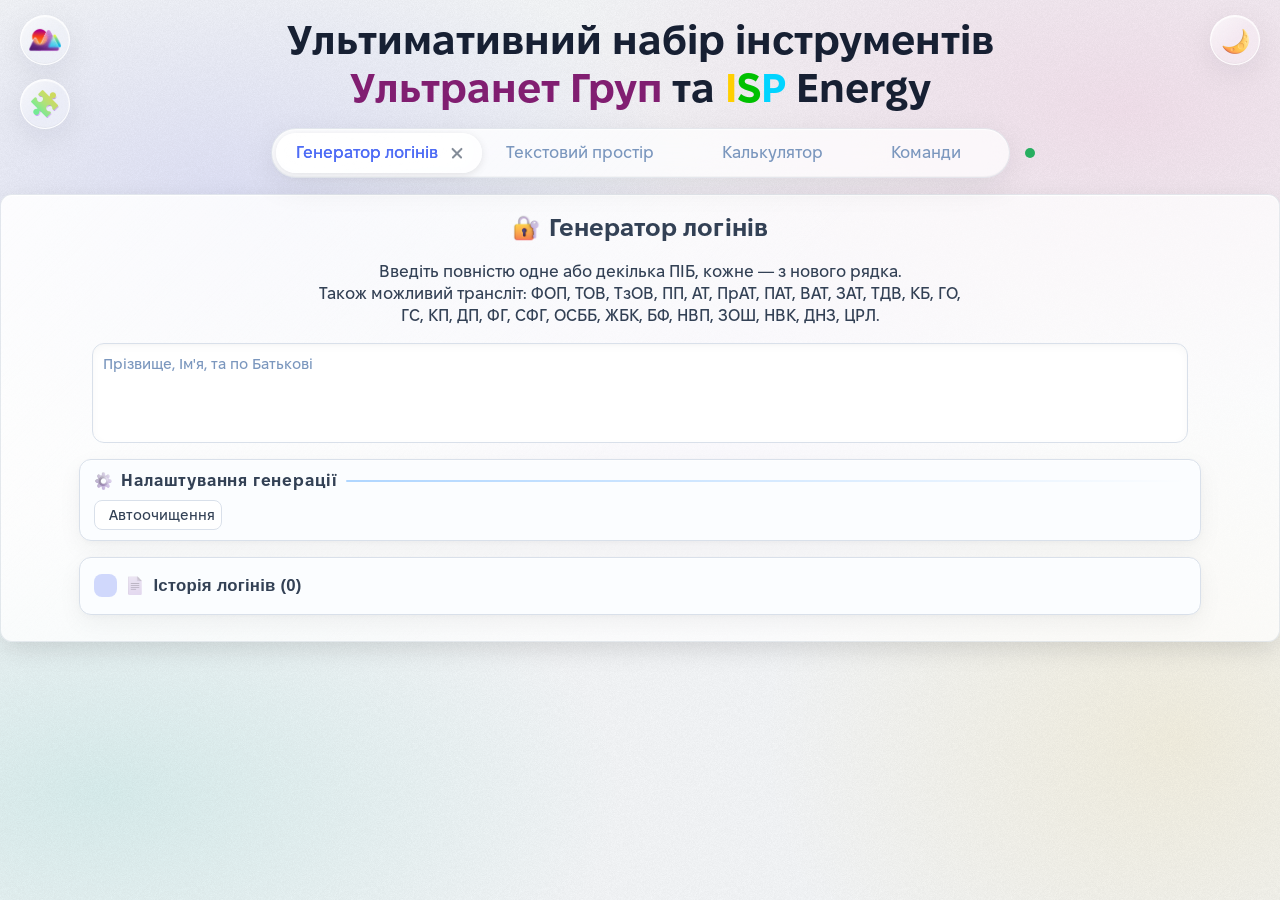
==== index.html @ 87d8f352 "нр мод" ====
<!DOCTYPE html>
<html lang="uk">
<head>
    <link rel="stylesheet" href="./style.css">
    <link href="https://fonts.googleapis.com/css2?family=Inter:wght@400;600;700&family=Fira+Code:wght@400;600&display=swap" rel="stylesheet">
	<meta charset="UTF-8">
    <title>Набір інструментів для Ультранет Груп та ISP Energy</title>
    <link rel="icon" href="images/tools.png" type="image/png">
    
    <link href="https://cdn.jsdelivr.net/npm/@fortawesome/fontawesome-free@7.2.0/css/all.min.css" rel="stylesheet">

    <!-- Google tag (gtag.js) -->
<script async src="https://www.googletagmanager.com/gtag/js?id=G-PLNBNW2JBJ"></script>
<script>
  window.dataLayer = window.dataLayer || [];
  function gtag(){dataLayer.push(arguments);}
  gtag('js', new Date());

  gtag('config', 'G-PLNBNW2JBJ');
</script>

<!-- Firebase (Compat версія, ідеальна для існуючого ванільного JS) -->
<script src="https://www.gstatic.com/firebasejs/10.8.1/firebase-app-compat.js"></script>
<script src="https://www.gstatic.com/firebasejs/10.8.1/firebase-auth-compat.js"></script>
<script src="https://www.gstatic.com/firebasejs/10.8.1/firebase-firestore-compat.js"></script>

</head>
<body>
     <script>
        if (localStorage.getItem('theme') === 'dark') {
            document.body.classList.add('dark');
        }
    </script>

<div id="snow-container"></div>

    <div class="theme-pill-container">
    <div class="theme-pill" id="themeToggle" title="Змінити тему">
    <img src="images/sun_3d.png" class="theme-emoji sun-icon" alt="sun">
    <img src="images/crescent_moon_3d.png" class="theme-emoji moon-icon" alt="moon">
</div>
</div>
 
    <div class="side-pills-container"> 
<div class="version-pill">
    <!-- Іконка, яка завжди видима -->
    <img src="images/glass.png" alt="" class="version-emoji">
    
    <!-- Прихований контейнер, що виїжджає при наведенні -->
    <div class="version-content">
        <div class="version-header">
            <!-- Додали статичний напис -->
            <span class="version-title">Історія версій</span>
            
            <!-- Номер версії, який підставляє JS -->
            <span id="ver-number" class="version-number">...</span>
        </div>
        
        <!-- Сюди JS вставить список змін (li) -->
        <ul id="ver-list" class="version-log"></ul>
    </div>
</div>
<!-- ПІГУЛКА РОЗШИРЕННЯ -->
<div class="extension-pill">
    <!-- Іконка розширення (можете замінити на <img> якщо є своя іконка) -->
    <img src="images/extension.png" alt="" class="extension-emoji">
    
    <div class="extension-content">
        <!-- Шапка: Назва -->
        <div class="extension-header">
            <span class="extension-title">UltraEnergy SMS Tool</span>
        </div>
        
        <!-- Текст опису (опціонально) -->
        <div class="extension-description">
            Chromium-розширення для швидкого надсилання SMS абонентам одразу після підключення.
        </div>

        <!-- Кнопка встановлення -->
        <div class="extension-actions">
    <a href="https://chromewebstore.google.com/detail/hipahnkephlffdpmggcacepcgehghglo?utm_source=item-share-cb" target="_blank" class="extension-download-btn">
        <i class="fa-brands fa-chrome"></i> Встановити
    </a>
</div>
    </div>
</div>
</div>
<div id="snow-container"></div>	
	
    <h1 class="page-title">Ультимативний набір інструментів
        <br>
        <span class="ultranet-color" style="color: #811e71;">Ультранет Груп</span> та
        <span class="isp-e-color-i" style="color: #ffcf00;">I</span><span class="isp-e-color-s" style="color: #00c100;">S</span><span class="isp-e-color-p" style="color: #00d4ff;">P</span> Energy
    </h1>
    
    <div class="main-content-wrapper"> 
    <div class="tabs"> 
    <!-- 1. Генератор логінів -->
    <div class="tab-button active" data-tab="login-generator">
        <i class="fa-solid fa-id-card-clip"></i>Генератор логінів
        <span class="close-tab-btn" title="Закрити вкладку"><i class="fa-solid fa-xmark"></i></span>
    </div>

    <!-- 2. Текстовий простір (перемістили сюди) -->
    <div class="tab-button" data-tab="text-templates">
        <i class="fa-solid fa-file-lines"></i>Текстовий простір
        <span class="close-tab-btn" title="Закрити вкладку"><i class="fa-solid fa-xmark"></i></span>
    </div>

    <!-- 3. Калькулятор -->
    <div class="tab-button" data-tab="date-calculator">
        <i class="fa-solid fa-calendar-days"></i>Калькулятор
        <span class="close-tab-btn" title="Закрити вкладку"><i class="fa-solid fa-xmark"></i></span>
    </div>

    <!-- 4. Команди -->
    <div class="tab-button" data-tab="gpon-commands">
        <i class="fa-solid fa-network-wired"></i>Команди
        <span class="close-tab-btn" title="Закрити вкладку"><i class="fa-solid fa-xmark"></i></span>
    </div>

    <!-- Обгортка для меню ПЛЮС -->
    <div class="add-tab-wrapper">
        <button class="add-tab-btn" id="add-tab-btn" title="Додати вкладку інструменту">
            <i class="fa-solid fa-plus"></i>
        </button>
        <div class="add-tab-menu" id="add-tab-menu">
            <!-- Сюди JS додаватиме вкладки -->
        </div>
    </div>
<button type="button" class="site-status-btn" id="site-status-btn" title="Перевірка оновлень...">
    <span class="site-status-dot status-green" id="site-status-dot"></span>
</button>
</div>

        <div class="tab-content-wrapper"> 

            <div class="container login-generator-container active" data-content="login-generator" data-default-width="780px">
			<div class="content-card">
                <h2 style="text-align: center;"><img src="images/locked_with_key_3d.png" class="emoji-png">Генератор логінів</h2>
                <p style="text-align: center;">Введіть повністю одне або декілька ПІБ, кожне — з нового рядка.<br>Також можливий трансліт: ФОП, ТОВ, ТзОВ, ПП, АТ, ПрАТ, ПАТ, ВАТ, ЗАТ, ТДВ, КБ, ГО, <br>ГС, КП, ДП, ФГ, СФГ, ОСББ, ЖБК, БФ, НВП, ЗОШ, НВК, ДНЗ, ЦРЛ.</p>

                <textarea id="fullNameInput" rows="1" placeholder="Прізвище, Ім'я, та по Батькові"></textarea>

                <div class="login-actions-block">
    <!-- Підпис блоку -->
        <div class="actions-block-title">
        <img src="images/gear_3d.png" class="emoji-png" alt="settings">Налаштування генерації
    </div>
    
    <!-- Контейнер для самих кнопок -->
    <div class="actions-block-buttons">
        <button id="login-autoclear-btn" onclick="toggleLoginAutoClear()" title="Очищення поля вводу тексту після генерації логіна">
            <i class="fa-solid fa-broom"></i>Автоочищення
        </button>
        <!-- Майбутні кнопки додаватимете сюди -->
    </div>
</div>

                <div id="results-container"></div>
				<div class="history-section">
    <!-- Верхня панель: Кнопка відкриття + Кнопка очистки -->
    <div class="history-header-row">
        <button id="history-toggle-btn" class="history-toggle-btn" onclick="toggleHistory()">
            <span class="history-title">
    <i class="fa-solid fa-angle-right" id="history-arrow"></i> 
    <img src="images/page_facing_up_3d.png" class="emoji-png">Історія логінів (<span id="history-count">0</span>)
             </span>
        </button>
        
        <button id="clear-history-btn" class="clear-history-header-btn" title="Очистити всю історію">
            <i class="fa-solid fa-trash-can"></i>
        </button>
    </div>
    
    <!-- Список (спочатку прихований) -->
    <div id="history-content-wrapper" class="history-content-wrapper">
        <div id="history-list"></div>
    </div>
</div>
				</div>
            </div>

            <div class="container" data-content="text-templates">
    <div class="content-card">
        
        <!-- === ШАПКА ШАБЛОНІВ === -->
        <div class="templates-header-wrapper">
            
            <!-- Ліва частина: Заголовок -->
            <h2 class="template-main-title">
                <img src="images/bookmark_tabs_3d.png" class="emoji-png">Текстовий простір
            </h2>

            <!-- Права частина: Панель керування (Все в один рядок) -->
            <div class="header-controls-wrapper">
                
                                <!-- 1. Текст синхронізації (Найлівіше) -->
                <span id="sync-time-display" class="sync-time-display"></span>

                <!-- 2. Кнопки керування (логін + решта, все разом) -->
                <div class="template-global-actions">

                    <!-- Авторизація / Профіль -->
<div id="auth-container" class="auth-container is-loading">
    <span class="auth-skeleton"></span>

    <!-- ЄДИНА ПІГУЛКА-ОБГОРТКА -->
    <div id="unified-pill" class="unified-pill">
        
        <!-- Стан 1: Кнопка Входу (тепер це div, який діє як кнопка) -->
        <div id="login-google-btn" class="pill-content" onclick="loginWithGoogle()">
            <i class="fa-brands fa-google"></i> 
            <span class="auth-btn-text">Увійти</span>
        </div>

        <!-- Стан 2: Профіль користувача -->
        <div id="user-info-wrapper" class="pill-content auth-hidden">
            <div class="user-avatar-wrapper">
                <img id="user-avatar" class="user-avatar" src="" alt="avatar">
            </div>
            
            <span id="user-info" class="user-info-text"></span>
            
            <div class="auth-btn-divider"></div>
            
            <button class="logout-action-btn" onclick="logoutFromGoogle()" title="Вийти з акаунта">
                <i class="fa-solid fa-right-from-bracket"></i>
            </button>
        </div>
        
    </div>
</div>

                    <button id="add-template-button" title="Додати текстовий шаблон"><i class="fa-regular fa-square-plus"></i></button>
                    <input type="file" id="import-file-input" accept=".json" style="display: none;">
                    <button id="import-templates-button" title="Імпортувати шаблони з файлу">
                        <i class="fa-solid fa-file-arrow-down"></i>
                    </button>
                    <button id="export-templates-button" title="Створити локальний бекап (завантажити файл)">
                        <i class="fa-solid fa-file-arrow-up"></i>
                    </button>
                    <button id="clear-all-templates-button" title="Видалити всі шаблони">
                        <i class="fa-solid fa-trash-can"></i>
                    </button>
                </div>

            </div> <!-- /header-controls-wrapper -->
            <hr class="fancy-divider template-divider">
        </div> <!-- /templates-header-wrapper -->

        

        <!-- Сітка шаблонів -->
<div id="templates-grid-wrapper"></div>

<!-- Повідомлення, коли шаблонів немає -->
<div id="empty-templates-message" class="empty-templates-message" style="display: none;">
    <img src="images/page_facing_up_3d.png" class="emoji-png" alt="Empty">
    <h3>У вас ще немає текстових шаблонів</h3>
    <p>Натисніть <strong><i class="fa-regular fa-square-plus"></i></strong> зверху, щоб створити перший шаблон, або імпортуйте існуючі з файлу.</p>
</div>
    </div> <!-- /content-card -->

    <!-- === КНОПКИ СКРОЛУ === -->
    <div class="scroll-nav-buttons">
        <button id="scroll-up-btn" class="scroll-nav-btn" title="Прокрутити вгору">
            <i class="fa-solid fa-angle-up"></i>
        </button>
        <button id="scroll-down-btn" class="scroll-nav-btn" title="Прокрутити вниз">
            <i class="fa-solid fa-angle-down"></i>
        </button>
    </div>   
</div>
        
        <!-- === ПОЧАТОК ЗМІНЕНОГО БЛОКУ DATE CALCULATOR === -->
<div class="container date-calculator-container" data-content="date-calculator" data-default-width="826px">
    <div class="content-card">
        <h2 style="text-align: center; width: 100%;"><img src="images/spiral_calendar_3d.png" class="emoji-png"><img src="images/abacus_3d.png" class="emoji-png">Комбінований калькулятор</h2>
        
        <!-- ГНУЧКА ОБГОРТКА ДЛЯ ДВОХ КОЛОНОК -->
        <div class="calc-flex-wrapper">
            
            <!-- ЛІВА КОЛОНКА: КАЛЬКУЛЯТОР ДАТ -->
            <div class="date-calc-column">
                <div class="date-inputs-row">
                    <div class="date-input-group">
                        <label for="start-date"><img src="images/calendar_3d.png" class="emoji-png">Початкова дата:</label>
                        <input type="date" id="start-date" name="start-date" onchange="handleInputAndTimer()" required>
                        <input type="time" id="start-time" name="start-time" onchange="handleInputAndTimer()" value="00:00" required>
                    </div>

                    <div class="date-input-group">
                        <label for="end-date"><img src="images/hourglass_done_3d.png" class="emoji-png">Кінцева дата:</label>
                        <input type="date" id="end-date" name="end-date" onchange="handleInputAndTimer()" required>
                        <input type="time" id="end-time" name="end-time" onchange="handleInputAndTimer()" value="00:00" required>
                    </div>
                </div>

                    <div class="calculator-actions-block">
                        <div class="actions-block-title">
        <img src="images/control_knobs_3d.png" class="emoji-png" alt="settings">Керування датами і часом
                       </div>
    
    <!-- 2. Обгортаємо всі ваші кнопки таймера/скидання у цей контейнер -->
    <div class="actions-block-buttons calc-buttons-center">
                        <div class="actions-floor">
                            <button id="set-start-now-btn" class="calc-action-button" title="Встановити початкову дату на сьогодні">
                                <i class="fa-solid fa-calendar-check"></i> <span>Поточна дата</span>
                            </button>
                            <div class="action-divider"></div>
                            <button id="set-end-time-now-btn" class="calc-action-button" title="Встановити кінцевий час на поточний">
                                <i class="fa-regular fa-clock"></i> <span>Поточний час</span>
                            </button>
                        </div>
                        
                        <div class="actions-floor" style="flex-wrap: wrap; justify-content: center;">
    <div class="quick-add-container">
        <!-- Верхні кнопки (місяці та роки) -->
        <div class="quick-add-row" style="display: flex; justify-content: center; gap: 5px;">
            <div class="month-stepper">
                <button id="add-6-months-btn" class="stepper-btn" title="Додати 6 місяців">+ 6 міс.</button>
                <button id="add-7-months-btn" class="stepper-btn" title="Додати 7 місяців">+ 7 міс.</button>
                <button id="add-1-year-btn" class="stepper-btn" title="Додати 1 рік">+ 1 рік</button>
            </div>
        </div>
        
        <!-- Нижні кнопки-пігулки (+/- 1 міс) -->
        <div class="quick-add-row" style="display: flex; justify-content: center; gap: 5px;">
            <div class="month-stepper">
                <button id="add-month-btn" class="stepper-btn plus" title="Збільшити кінцевий період на 1 місяць">+ 1 міс.</button>
                <button id="sub-month-btn" class="stepper-btn minus" title="Зменшити кінцевий період на 1 місяць">− 1 міс.</button>
            </div>
        </div>
    </div>

    <!-- Кнопка автоскидання (повністю керується вашим CSS) -->
    <div class="reset-toggle-container">
        <button id="auto-reset-button" title="Увімкнути/вимкнути автоскидання">
            <div class="timer-wrapper">
                <svg class="progress-ring" width="26" height="26">
                    <circle class="progress-ring-bg" cx="13" cy="13" r="11"></circle>
                    <circle class="progress-ring-fg" cx="13" cy="13" r="11"></circle>
                </svg>
                <i class="fa-solid fa-stopwatch timer-icon"></i>
            </div>
            <span class="reset-toggle-text">Автоскидання часу та дати</span>
        </button>
    </div>
</div>
</div>
</div> <!-- ВАЖЛИВО: цей тег закриває calculator-actions-block -->

                    <div id="result-section">
                        <h2><img src="images/stopwatch_3d.png" class="emoji-png">Результат дати</h2>
                        <div id="result-display">Оберіть дати...</div>
                    </div>
            </div> <!-- ВАЖЛИВО: цей тег закриває date-calc-column (ЛІВУ КОЛОНКУ) -->

            <!-- ПРАВА КОЛОНКА: ЗВИЧАЙНИЙ КАЛЬКУЛЯТОР -->
            <div class="std-calc-column">
                <div class="win11-calc">
                    
                   <!-- Шапка: Назва зліва, Кнопки справа -->
                    <div class="calc-header-row">
                        <span class="calc-title">Calculator3000</span>
                        
                        <div class="calc-header-actions" style="display: flex; gap: 2px;">
                            <button id="calc-auto-clear-btn" class="calc-head-history-btn" title="Автоматично очистити результат обчислень через 7 сек." onclick="toggleCalcAutoClear()">
                                <i class="fa-solid fa-eraser" id="calc-auto-clear-icon"></i>
                            </button>

                            <!-- КНОПКА ІСТОРІЇ -->
                            <button class="calc-head-history-btn" onclick="calcToggleHistory()" title="Відкрити журнал обчислень">
                                <i class="fa-solid fa-clock-rotate-left"></i>
                            </button>
                        </div>
                    </div>

                    <div class="calc-display-container">
                        <button class="calc-copy-btn" onclick="copyCalcResult()" title="Копіювати результат">
                            <i class="fa-solid fa-copy"></i>
                        </button>
                        <div class="calc-display">
                            <div id="calc-prev-operation"></div>
                            <div id="calc-current-result">0</div>
                        </div>
                    </div>

                    <!-- Тіло калькулятора -->
                    <div class="calc-body-wrapper">
                        
                        <div class="calc-buttons-grid">
                            <button class="c-btn func" onclick="calcPercent()">%</button>
                            <button class="c-btn func" onclick="calcSquare()">x²</button>
                            <button class="c-btn func" onclick="calcRoot()">√x</button>
                            <button class="c-btn action-clear" onclick="calcClear()">C</button>

                            <button class="c-btn digit" onclick="calcAppend('7')">7</button>
                            <button class="c-btn digit" onclick="calcAppend('8')">8</button>
                            <button class="c-btn digit" onclick="calcAppend('9')">9</button>
                            <button class="c-btn operator" onclick="calcAppendOperator('*')">×</button>

                            <button class="c-btn digit" onclick="calcAppend('4')">4</button>
                            <button class="c-btn digit" onclick="calcAppend('5')">5</button>
                            <button class="c-btn digit" onclick="calcAppend('6')">6</button>
                            <button class="c-btn operator" onclick="calcAppendOperator('-')">-</button>

                            <button class="c-btn digit" onclick="calcAppend('1')">1</button>
                            <button class="c-btn digit" onclick="calcAppend('2')">2</button>
                            <button class="c-btn digit" onclick="calcAppend('3')">3</button>
                            <button class="c-btn operator" onclick="calcAppendOperator('+')">+</button>

                            <button class="c-btn action-back" onclick="calcDelete()">⌫</button>
                            <button class="c-btn digit" onclick="calcAppend('0')">0</button>
                            <button class="c-btn digit" onclick="calcAppend('.')">,</button>
                            <button class="c-btn operator" onclick="calcAppendOperator('/')">÷</button>

                            <button class="c-btn equal" onclick="calcCalculate()">=</button>
                        </div>

                        <!-- ВИСУВНА ПАНЕЛЬ ІСТОРІЇ -->
                        <div id="calc-history-panel" class="calc-history-panel">
                            <div class="hist-header">
                                <span>Журнал</span>
                                <button class="hist-clear-btn" onclick="calcClearHistory()" title="Очистити журнал">
                                    <i class="fa-solid fa-trash-can"></i>
                                </button>
                            </div>
                            <div id="calc-history-list" class="calc-history-list">
                                <div class="hist-empty">Історії немає</div>
                            </div>
                            <button class="hist-close-btn" onclick="calcToggleHistory()">
                                <i class="fa-solid fa-angle-down"></i> Приховати
                            </button>
                        </div>

                    </div> <!-- Закриваємо calc-body-wrapper -->
                </div> <!-- Закриваємо win11-calc -->
            </div> <!-- Закриваємо std-calc-column (ПРАВУ КОЛОНКУ) -->

        </div> <!-- Кінець calc-flex-wrapper -->
    </div> <!-- Кінець content-card -->
</div> <!-- Кінець date-calculator-container -->
<!-- === КІНЕЦЬ ЗМІНЕНОГО БЛОКУ === -->
            
<div class="container gpon-commands-container" data-content="gpon-commands">
    <div class="content-card">
        <h2 style="text-align: center;">
    <img src="images/desktop_computer_3d.png" class="emoji-png">Команди GPON/EPON/BDCOM/MX80
</h2>

        <!-- Блок перемикачів -->
        <div id="controls-and-clarification">
            <!-- НОВА ОБГОРТКА: Тримає разом кнопки та іконку по центру -->
            <div class="switch-with-info">
                
                <div class="segmented-control">
                    <button class="segment-btn active" onclick="changeDeviceType(event, 'gpon')">GPON</button>
                    <button class="segment-btn" onclick="changeDeviceType(event, 'epon')">EPON</button>
                    <button class="segment-btn" onclick="changeDeviceType(event, 'bdcom')">BDCOM</button>
                    <button class="segment-btn" onclick="changeDeviceType(event, 'mx80')">MX80</button>
                </div>
                
                <!-- ІКОНКА З ПІДКАЗКОЮ -->
                <div class="info-tooltip-wrapper" title="">
                    <i class="fa-solid fa-circle-info info-icon"></i>
                    <div class="info-tooltip-text">
                        Натисніть на будь-яку команду для автоматичного копіювання!
                    </div>
                </div>

            </div>
        </div>
        <hr class="fancy-divider">
        <div id="command-output" class="command-list"> </div>

    </div> <!-- Кінець content-card -->
</div> <!-- Кінець gpon-commands-container -->
    </div>
</div>	
    
    <div id="notification" class="notification">
        Команда скопійована!
    </div>
    
<!-- === СПЛИВАЮЧЕ ВІКНО: ШВИДКІ НОТАТКИ === -->
<div id="qn-popover" class="qn-popover">
    <div class="qn-header">
        <h3><i class="fa-solid fa-note-sticky"></i> Швидкі нотатки</h3>
        <button class="qn-close-btn" onclick="closeQuickNotes()" title="Закрити"><i class="fa-solid fa-times"></i></button>
    </div>
    <div class="qn-input-area">
        <textarea id="qn-input" placeholder="Короткий текст (Ctrl+Enter)"></textarea>
        <button class="qn-add-btn" onclick="addQuickNote()">Додати</button>
    </div>
    <div class="qn-list" id="qn-list">
        <!-- Тут будуть нотатки -->
    </div>
</div>
    
    <script src="https://cdn.jsdelivr.net/npm/interactjs/dist/interact.min.js"></script>
<script src="script.js"></script>
</body>
</html>
---- style.css ----
/* ================================================================
   1. БАЗОВІ ЗМІННІ ТЕМИ (СВІТЛА / ТЕМНА) ТА ФОН
   Кольорові палітри, transition-змінні та анімований градієнтний фон body.
   Ці змінні використовуються майже в усіх інших секціях файлу.
   ================================================================ */
   /* body */
body, 
.content-card, 
.win11-calc, 
.calc-display-container, 
.history-item,
input, 
textarea, 
select {
    transition: var(--theme-transition);
}

/* ================================================================
   ПІДКЛЮЧЕННЯ ЛОКАЛЬНИХ ШРИФТІВ
   ================================================================ */

   @font-face {
    font-family: 'FixelDisplay'; /* Назва, яку ми будемо використовувати далі */
    src: url('./fonts/FixelDisplay-Light.woff2') format('woff2');
  
    font-weight: 300;
    font-style: normal;
    font-display: swap; /* Щоб текст не зникав під час завантаження шрифту */
}

   @font-face {
    font-family: 'FixelDisplay'; /* Назва, яку ми будемо використовувати далі */
    src: url('./fonts/FixelDisplay-Medium.woff2') format('woff2');
  
    font-weight: 400; /* Нормальна товщина (Regular) */
    font-style: normal;
    font-display: swap; /* Щоб текст не зникав під час завантаження шрифту */
}

@font-face {
    font-family: 'FixelDisplay';
    src: url('./fonts/FixelDisplay-Bold.woff2') format('woff2');
    font-weight: 700; /* Жирна товщина (Bold) */
    font-style: normal;
    font-display: swap;
}

/* === ОСНОВНА ПАЛІТРА ТА ЗМІННІ ТЕМИ === */
:root {
--theme-transition: background-color 0.5s ease, color 0.5s ease, border-color 0.5s ease;

    /* TEXT */
    --text-color: #334155;
    --header-color: #172033;
    --description-color: #64748b;

    /* ACCENTS */
    --primary-accent-color: #4f6df5;
    --primary-accent-shadow: rgba(79, 109, 245, 0.25);
    --secondary-accent-color: #d69b2d;

    /* STATUS */
    --success-color: #16a37a;
    --danger-color: #e25555;
    --danger-bg-dark: rgba(240, 107, 107, 0.15);

    /* INPUTS */
    --input-border-color: #d9e0ea;
    --input-focus-border-color: var(--primary-accent-color);

    /* TEMPLATES */
    --template-bg-color: #ffffff;
    --template-border-color: #dae0e7;

    /* TABS */
    --template-strip-bg: #fbfbff;
    --inactive-text: #7b97be;
    --text-hover: rgb(238, 242, 247);

    /* SCROLLBAR */
--scrollbar-track: #e0e0e0;
--scrollbar-thumb: #cacaca;
--scrollbar-thumb-hover: #a8a8a8;
--scrollbar-thumb-active: #8f8f8f;

    /* DATE CALCULATOR */
   --calc-duration-color: #188038;
    --calc-hours-color:    #1a73e8; 
    --calc-days-color:     #d93025; 
    --button-paste-bg: #0d9488;

    /* MISC */
    --resize-handle-color: rgba(0, 0, 0, 0.22);
    --highlight-bg-color: #aee924;
    --snow-color: #7dd3fc;

    /* BACKGROUNDS */
    --second-color-bg: #F5F7FA;
--menu-bg: #fff;
--panel-bg: #fbfdff;
--input-bg-color: #fff;

    --notification-bg: rgba(255, 255, 255, 0.75);
    --notification-text: #1a1a1a;
    --notification-border: rgba(255, 255, 255, 0.5);
    --notification-shadow-color: 0, 0, 0;
    --notification-shine: rgba(255, 255, 255, 0.6);
    
    /* BUTTON */
    --btn-bg: #FFFFFF;
--btn-border-hover: #4f6df5;
--btn-bg-hover: #FFFFFF;
    
    /* GLASS */
    --glass-white-lg: rgba(255, 255, 255, 0.88);
    --glass-white: rgba(255, 255, 255, 0.28);
    --glass-white-md: rgba(255, 255, 255, 0.72);
    --glass-border: rgba(148, 163, 184, 0.20);
    --glass-border-bright: rgba(148, 163, 184, 0.32);

    /* SHADOWS */
    --shadow-glass: 0 8px 32px rgba(15, 23, 42, 0.08);
    --shadow-float: 0 20px 60px rgba(15, 23, 42, 0.14), 0 4px 16px rgba(15, 23, 42, 0.06);
    
    --glass-shadow-outer: 
    0 8px 24px rgba(0, 0, 0, 0.05), 
    0 2px 6px rgba(0, 0, 0, 0.025), 
    inset 0 1px 1px rgba(255, 255, 255, 0.6);
    
    --glass-shadow-inner: 
    inset 0 4px 16px rgba(0, 0, 0, 0.03),   
    inset 0 1px 4px rgba(255, 255, 255, 0.4);
    
    --glass-shadow-input:
    inset 0 3px 8px rgba(0, 0, 0, 0.03), 
    inset 0 1px 2px rgba(0, 0, 0, 0.02);
    --glass-shadow-input-focus: inset 0 1px 2px rgba(0, 0, 0, 0.03), 0 0 0 3px rgba(0, 0, 0, 0.04), 0 4px 15px rgba(0, 0, 0, 0.08);    
    
    --templates-shadow-inner:
    inset 0 3px 8px rgba(0, 0, 0, 0.03), 
    inset 0 1px 2px rgba(0, 0, 0, 0.02);
    
    --content-card-shadow:
        inset 0 1px 1px 0 rgba(255, 255, 255, 0.9),
        0 8px 28px -4px rgba(0, 0, 0, 0.15);

    /* REFLECTIONS */
    --reflection-top: linear-gradient(
        135deg,
        rgba(255, 255, 255, 0.58) 0%,
        rgba(255, 255, 255, 0) 50%
    );

    --reflection-inner:
        inset 0 1px 1px rgba(255, 255, 255, 0.85),
        inset 0 -1px 1px rgba(15, 23, 42, 0.03);

    /* PANELS */
    --panel-border: rgba(148, 163, 184, 0.22);
    --tabstrip-bg: rgba(255, 255, 255, 0.72);
    --active-bg: rgba(255, 255, 255, 0.72);
    --card-bg: rgba(255, 255, 255, 0.72);
}

/* dark */
body.dark {
color-scheme: dark;

    /* TEXT */
    --text-color: #e6edf5;
    --inactive-text: #8F8F8F;
    --header-color: #f5f7fa;
    --description-color: #8b96a8;

    /* ACCENTS */
    --primary-accent-color: #d69b2d;
    --primary-accent-shadow: #705521;
    --secondary-accent-color: #d69b2d;
    --primary-white-accent-color: #4f6df5;

    /* STATUS */
    --danger-color: #df3333;
    --danger-bg-dark: rgba(240, 107, 107, 0.15);
    --success-color: #38A17B;

    /* INPUTS */
    --input-border-color: rgba(255, 255, 255, 0.10);
    --input-focus-border-color: var(--primary-accent-color);

    /* TEMPLATES */
--template-bg-color: #2D2D2D;
    --template-border-color: rgba(255, 255, 255, 0.10);

    /* TABS */
--template-strip-bg: #2B2B2B; 
    --text-hover: rgba(255, 255, 255, 0.07);

    /* SCROLLBAR */
--scrollbar-track: #3a3a3a;
--scrollbar-thumb: #5a5a5a;
--scrollbar-thumb-hover: #6e6e6e;
--scrollbar-thumb-active: #838383;

    /* DATE CALCULATOR */
--calc-duration-color: #34A853;
--calc-hours-color:    #5B9BF6;
--calc-days-color:     #F05A50;
    

    /* MISC */
    --resize-handle-color: rgba(255, 255, 255, 0.18);
    --highlight-bg-color: #b37c16;
    --snow-color: #cbd5e1;
    
    /*BUTTON */
--btn-bg:          #3A3A3A;   
--btn-bg-hover:     #3A3A3A;   
--btn-border-hover: #d69b2d; 

    /* BACKGROUNDS */
--second-color-bg:  #141414;
--panel-bg:          #262626;
--menu-bg:           #2A2A2A;
--input-bg-color:    #2D2D2D;

    --notification-bg: rgba(30, 30, 32, 0.75);
    --notification-text: #f2f2f2;
    --notification-border: rgba(255, 255, 255, 0.12);
    --notification-shadow-color: 0, 0, 0;
    --notification-shine: rgba(255, 255, 255, 0.08);

    /* GLASS */
    --glass-white-lg: rgba(255, 255, 255, 0.14);
    --glass-white: rgba(255, 255, 255, 0.06);
    --glass-white-md: rgba(255, 255, 255, 0.10);
    --glass-border: rgba(255, 255, 255, 0.08);
    --glass-border-bright: rgba(255, 255, 255, 0.14);

    /* SHADOWS */
    --shadow-glass: 0 8px 32px rgba(0, 0, 0, 0.28);
    --shadow-float: 0 20px 60px rgba(0, 0, 0, 0.42), 0 4px 16px rgba(0, 0, 0, 0.24);
    
    --glass-shadow-outer: 
    0 6px 20px rgba(0, 0, 0, 0.13),  
    0 2px 6px rgba(0, 0, 0, 0.07),   
    inset 0 1px 1px rgba(255, 255, 255, 0.06);
    
    --glass-shadow-inner: 
    inset 0 4px 20px rgba(0, 0, 0, 0.12),  
    inset 0 1px 3px rgba(255, 255, 255, 0.03);
    
    --glass-shadow-input:
    inset 0 3px 8px rgba(0, 0, 0, 0.15), 
    inset 0 1px 2px rgba(0, 0, 0, 0.1);

    --glass-shadow-input-focus: inset 0 1px 2px rgba(0, 0, 0, 0.2), 0 0 0 3px rgba(255, 255, 255, 0.08), 0 4px 15px rgba(0, 0, 0, 0.25);
    
    --templates-shadow-inner:
    inset 0 3px 8px rgba(0, 0, 0, 0.15), 
    inset 0 1px 2px rgba(0, 0, 0, 0.1);

    --content-card-shadow:
        inset 0 1px 1px 0 rgba(255, 255, 255, 0.06),
        inset 0 -1px 1px 0 rgba(0, 0, 0, 0.2),
        0 8px 28px 0 rgba(0, 0, 0, 0.37);

    /* REFLECTIONS */
    --reflection-top: linear-gradient(
        135deg,
        rgba(255, 255, 255, 0.08) 0%,
        rgba(255, 255, 255, 0) 50%
    );

    --reflection-inner:
        inset 0 1px 1px rgba(255, 255, 255, 0.05),
        inset 0 -1px 1px rgba(0, 0, 0, 0.22);

    /* PANELS */
--panel-border: rgba(255, 255, 255, 0.10);
--tabstrip-bg:  rgba(38, 38, 38, 0.85);
--card-bg:      rgba(38, 38, 38, 0.85);
--active-bg:    rgba(53, 53, 53, 0.95);  
}

/* :root */
:root {
    --scrollbar-corridor: 16px;          /* Загальна ширина зони скролу */
    --scrollbar-thumb-width: 6px;        /* Ширина повзунка (краще парне число) */
    --scrollbar-thumb-width-hover: 8px; /* Ширина при наведенні (краще парне число) */
    --scrollbar-line: 2px;               /* Товщина лінії треку (змінено на 2px для чіткості) */
    --scrollbar-edge-gap: 0px;           /* Відступ зверху та знизу */
}

/* ================================================================
   2. СКИДАННЯ СТИЛІВ, БАЗОВІ ТЕГИ ТА СКРОЛБАР
   Налаштування базового вигляду сторінки, шрифтів, плейсхолдерів
   та кастомного скролбару для всіх браузерів.
   ================================================================ */

/* 1. Ширина та висота скролбару */
*::-webkit-scrollbar {
    width: var(--scrollbar-corridor);
    height: var(--scrollbar-corridor);
}

/* 2. ТРЕК — лінія ідеально по центру коридору (50%) */
*::-webkit-scrollbar-track {
    background-image: linear-gradient(
        to right,
        transparent 0,
        transparent calc(50% - (var(--scrollbar-line) / 2)),
        var(--scrollbar-track) calc(50% - (var(--scrollbar-line) / 2)),
        var(--scrollbar-track) calc(50% + (var(--scrollbar-line) / 2)),
        transparent calc(50% + (var(--scrollbar-line) / 2)),
        transparent 100%
    );
    /* ВИПРАВЛЕННЯ: Відступ треку зверху і знизу тепер точно дорівнює відступу повзунка */
    border-top: calc((var(--scrollbar-corridor) - var(--scrollbar-thumb-width)) / 2) solid transparent;
    border-bottom: calc((var(--scrollbar-corridor) - var(--scrollbar-thumb-width)) / 2) solid transparent;
    background-clip: padding-box;
}

/* Горизонтальний трек */
*::-webkit-scrollbar-track:horizontal {
    background-image: linear-gradient(
        to bottom,
        transparent 0,
        transparent calc(50% - (var(--scrollbar-line) / 2)),
        var(--scrollbar-track) calc(50% - (var(--scrollbar-line) / 2)),
        var(--scrollbar-track) calc(50% + (var(--scrollbar-line) / 2)),
        transparent calc(50% + (var(--scrollbar-line) / 2)),
        transparent 100%
    );
    border-top: none;
    border-bottom: none;
    /* Синхронізуємо бокові відступи для горизонтального скролу */
    border-left: calc((var(--scrollbar-corridor) - var(--scrollbar-thumb-width)) / 2) solid transparent;
    border-right: calc((var(--scrollbar-corridor) - var(--scrollbar-thumb-width)) / 2) solid transparent;
}

/* 3. THUMB (Повзунок) — звичайний стан */
*::-webkit-scrollbar-thumb {
    background-color: var(--scrollbar-thumb);
    border-radius: 100px !important;
    
    background-clip: padding-box !important; 
    
    /* ВИПРАВЛЕННЯ: Однакова невидима рамка з УСІХ сторін. 
       Це змушує браузер малювати ідеально круглі кінці (таблетку). */
    border: calc((var(--scrollbar-corridor) - var(--scrollbar-thumb-width)) / 2) solid transparent !important;
    
    transition: background-color 0.2s ease; 
    min-height: 40px;
}

/* 4. HOVER — розширюється */
*::-webkit-scrollbar-thumb:hover {
    background-color: var(--scrollbar-thumb-hover);
    /* Зменшуємо рамку з усіх боків, щоб повзунок рівномірно став товщим */
    border: calc((var(--scrollbar-corridor) - var(--scrollbar-thumb-width-hover)) / 2) solid transparent !important;
}

/* 5. ACTIVE */
*::-webkit-scrollbar-thumb:active {
    background-color: var(--scrollbar-thumb-active);
    border: calc((var(--scrollbar-corridor) - var(--scrollbar-thumb-width-hover)) / 2) solid transparent !important;
}

/* =======================================
   Адаптація для ГОРИЗОНТАЛЬНОГО скролу
   ======================================= */
*::-webkit-scrollbar-thumb:horizontal {
    /* Для горизонтального тепер діє та сама логіка рівних рамок, 
       залишається тільки задати мінімальну ширину */
    min-width: 40px;
}

/* 6. КУТОК ТА КНОПКИ (Стрілочки) */
*::-webkit-scrollbar-corner {
    background: transparent;
}

*::-webkit-scrollbar-button {
    display: none; /* Приховуємо стандартні стрілочки для чистоти дизайну */
}

*::-webkit-scrollbar-button:vertical:start:decrement,
*::-webkit-scrollbar-button:vertical:end:increment {
    display: block;
    height: var(--scrollbar-edge-gap);
    background-color: transparent;
}

*, *::before, *::after {
    box-sizing: border-box;
}

body {
    font-family: 'FixelDisplay', sans-serif;
    margin: 0;
    padding: 0;

    display: flex;
    flex-direction: column;
    justify-content: flex-start;
    align-items: center;
    min-height: 100vh;
    height: 100vh;
    overflow: hidden !important;
    position: relative;

    color: var(--text-color);

    -webkit-font-smoothing: antialiased;
    -moz-osx-font-smoothing: grayscale;
    text-rendering: optimizeLegibility;

    /* --- СВІТЛА ТЕМА: абстрактне змішування кольорів --- */
        background-color: #f8fafc;
    background-image:
        radial-gradient(ellipse 55% 45% at 18% 22%, rgba(99, 102, 241, 0.14) 0%, transparent 65%),
        radial-gradient(ellipse 65% 50% at 88% 12%, rgba(236, 72, 153, 0.12) 0%, transparent 70%),
        radial-gradient(ellipse 50% 60% at 92% 82%, rgba(234, 179, 8, 0.10) 0%, transparent 65%),
        radial-gradient(ellipse 60% 45% at 8% 88%, rgba(20, 184, 166, 0.12) 0%, transparent 68%),
        radial-gradient(ellipse 40% 40% at 55% 45%, rgba(168, 85, 247, 0.08) 0%, transparent 70%);
    background-blend-mode: multiply, multiply, multiply, multiply, multiply;
    background-attachment: fixed;
}

body.dark {
    color-scheme: dark;

    /* --- ТЕМНА ТЕМА: глибоке космічне змішування --- */
    background-color: #0b0f19;
    background-image:
        radial-gradient(ellipse 55% 45% at 22% 18%, rgba(126, 34, 206, 0.12) 0%, transparent 65%),
        radial-gradient(ellipse 65% 55% at 85% 15%, rgba(190, 24, 93, 0.10) 0%, transparent 70%),
        radial-gradient(ellipse 50% 60% at 88% 85%, rgba(180, 83, 9, 0.08) 0%, transparent 65%),
        radial-gradient(ellipse 60% 45% at 12% 88%, rgba(15, 118, 110, 0.10) 0%, transparent 68%),
        radial-gradient(ellipse 45% 40% at 50% 50%, rgba(76, 29, 149, 0.10) 0%, transparent 70%);
    background-blend-mode: screen, screen, screen, screen, screen;
    background-attachment: fixed;
}

/* ================================================================
   ШАР ІЗ ЗЕРНИСТІСТЮ (якісний, монохромний, чіткий noise)
   ================================================================ */
body::before {
    content: "";
    position: fixed;
    top: 0;
    left: 0;
    width: 100%;
    height: 100%;

    background-image: url("data:image/svg+xml,%3Csvg viewBox='0 0 300 300' xmlns='http://www.w3.org/2000/svg'%3E%3Cfilter id='noiseFilter'%3E%3CfeTurbulence type='fractalNoise' baseFrequency='0.9' numOctaves='4' stitchTiles='stitch' result='noise'/%3E%3CfeColorMatrix in='noise' type='matrix' values='0 0 0 0 0  0 0 0 0 0  0 0 0 0 0  0.3 0.3 0.3 0 0'/%3E%3CfeComponentTransfer%3E%3CfeFuncA type='linear' slope='2.5' intercept='-0.4'/%3E%3C/feComponentTransfer%3E%3C/filter%3E%3Crect width='100%25' height='100%25' filter='url(%23noiseFilter)'/%3E%3C/svg%3E");

    /* КЛЮЧОВЕ ВИПРАВЛЕННЯ: фіксований розмір тайлу замість розтягування на весь екран */
    background-size: 180px 180px;
    background-repeat: repeat;

    opacity: 0.05; /* тепер шум чіткіший/контрастніший, тому опасність можна тримати нижчою */
    z-index: 0;
    pointer-events: none;
}

body.dark::before {
    opacity: 0.14;
    mix-blend-mode: overlay;
}

/* h1 */
h1 {
    color: var(--header-color);
    margin: 1rem;
    text-align: center;
    font-size: 2.5rem;
	line-height: 1.2;
}

/* Глобальне вирівнювання для всіх заголовків h2 в контейнерах */
.container h2, 
.login-generator-container h2, 
.container[data-content="text-templates"] h2, 
.date-calculator-container h2, 
.gpon-commands-container h2 {
    position: relative;             /* <-- 1. Робить заголовок базою для позиціонування */
    display: flex;
    align-items: center;
    justify-content: center;
    width: 100%;                    /* <-- 2. Заголовок займає 100% ширини і тримає центр */
    margin: 0;
    padding-top: 16px;
    padding-bottom: 16px;
    box-sizing: border-box;
}

/* Темна тема: page title */
body.dark .page-title .ultranet-color {
    color: #811e71 !important; 
}

/* Темна тема: page title */
body.dark .page-title .isp-e-color-i {
    color: #ffcf00 !important; 
}

/* Темна тема: page title */
body.dark .page-title .isp-e-color-s {
    color: #00c100 !important; 
}

/* Темна тема: page title */
body.dark .page-title .isp-e-color-p {
    color: #00d4ff !important; 
}

::placeholder {
    color: #7b97be;
    opacity: 1;
}

body.dark ::placeholder {
    color: #6E6E6E;
    opacity: 1;
}

/* ================================================================
   3. ГЛОБАЛЬНИЙ LAYOUT, КАРТКИ ТА УНІВЕРСАЛЬНІ КНОПКИ
   Обгортки контенту (.main-content-wrapper), базові картки 
   інструментів, універсальні інпути та великий блок анімацій
   для всіх кнопок сайту (hover/active стани).
   ================================================================ */

/* 2. Обгортки розтягуються на все вільне місце */
.main-content-wrapper {
    flex-grow: 1;           /* Цей блок забирає ВЕСЬ вільний простір під шапкою */
    display: flex;
    flex-direction: column;
    margin-bottom: 0;
    margin: 0 auto 0rem auto; 
    min-height: 0;          /* Критично важливо для роботи скролу всередині flex */
    width: 100%;
    max-width: 100%;
    gap: 0; 
    align-items: center;
    position: relative;
    min-width: 0; 
    height: 100%;  
}

.tab-content-wrapper {
    width: 100%; 
    max-width: 100%; 
    flex-grow: 1; 
    position: relative;
    min-width: 0; 
    margin: 0 auto;
    height: 100%;
    min-height: 0;
}

/* Клас для миттєвої появи без анімації */
.no-transition {
    transition: none !important;
}

/* ВАЖЛИВО: Піднімаємо контент над снігом */
.main-content-wrapper, 
.page-title, 
.toggle-button-wrapper, 
.notification { 
    position: relative;
    z-index: 1; 
}

.content-card {
    width: 100%;
    height: 100%;
    display: flex;
    flex-direction: column;

    background-color: var(--card-bg);
    background-image: var(--reflection-top);
    border: 1px solid var(--panel-border);
    border-radius: 12px;
 
    box-shadow: var(--content-card-shadow);

    overflow: auto;

    transform: translateZ(0);
    -webkit-transform: translateZ(0);
    backface-visibility: hidden;
}

body.dark .content-card {
    background-image: none;
}

/* === БАЗОВИЙ КОНТЕЙНЕР ВКЛАДОК === */
.container {
    /* 1. Твої оригінальні візуальні стилі та відступи (ЯКІ Я ПРОПУСТИВ) */
    background: transparent; 
    padding-top: 1rem;
    border-radius: 12px; 
    box-shadow: none; 
    margin: 0 auto; 
    overflow: visible;
    resize: none; 
    
    width: var(--local-width, 100%); 
    min-width: var(--local-width-min, 300px); 
    height: var(--local-height, auto);
    min-height: var(--local-height-min, 0px);
    
    display: flex;
    flex-direction: column;
    position: absolute; 
    top: 0;
    left: 50%; 
    
    opacity: 0;
    visibility: hidden; /* Важливо: вимикає кліки і фокус для невидимої вкладки */
    transform: translateX(-50%) scale(0.97);
    pointer-events: none; 
    
    transition: transform 0.3s ease-in-out, opacity 0.3s ease-in-out, visibility 0.3s;
    transform-origin: center center;
}

/* Темна тема: container */
body.dark .container {
    background: transparent; 
    box-shadow: none; 
}

/* Стан ВІДКРИТОЇ вкладки */
.container.active {
    opacity: 1;
    visibility: visible;
    transform: translateX(-50%) scale(1);
    pointer-events: auto; 
    z-index: 1; 
}

/* Універсальні інпути та їх світіння при фокусі */
input, textarea, select, .date-input-group input, #fullNameInput {
    border: 1px solid var(--input-border-color);
    background-color: var(--input-bg-color);
    color: var(--text-color);
    font-family: inherit;
}

.speed-dropdown.open .speed-dropdown-toggle,
.template-field-group:focus-within,
#qn-input:focus,
input:focus:not([type="button"]):not([type="submit"]),
textarea:focus,
select:focus,
.textarea-wrapper:focus,
.date-input-group input:focus,
#fullNameInput:focus {
    border-color: var(--input-focus-border-color) !important;
    box-shadow: var(--glass-shadow-input-focus);
    transition: box-shadow 0.3s ease, border-color 0.3s ease;
    outline: none;
}

/* Універсальний клас для PNG, які замінюють емодзі */
.emoji-png {
    width: 1.2em;
    height: 1.2em;
    vertical-align: -0.2em; 
    margin-right: 8px; 
    object-fit: contain; 
    flex-shrink: 0; 
    user-select: none;         
    -webkit-user-select: none; 
    -webkit-user-drag: none;  
    transition: transform 0.2s ease, filter 0.2s ease;

    image-rendering: -webkit-optimize-contrast;
}

/* Якщо іконка стоїть СПРАВА від тексту */
.emoji-png.right {
    margin-right: 0;
    margin-left: 8px;
}



/* --- ГРУПА 0: ПЛАВНЕ ВІДТИСКАННЯ (БАЗОВИЙ СТАН) --- */
/* Цей блок відповідає за плавне повернення кнопки на місце після кліку чи наведення */
.logout-btn,
.unified-pill:has(#login-google-btn:not(.auth-hidden)),
.config-clear-fields-btn,
.config-login-regen-btn,
.config-login-copy-btn,
.extension-download-btn,
#add-template-button,
#import-templates-button,
#export-templates-button,
#clear-all-templates-button,
.template-actions button,
.config-replace-mode-btn,
.config-pon-onu-btn,
.config-show-signal-btn,
.config-generate-btn,
.search-cmd-btn,
.scroll-nav-btn,
.login-generator-container .result-item .regenerate-login-btn,
.login-generator-container .result-item .copy-login-btn,
.clear-history-footer-btn,
.calc-action-button,
.stepper-btn,
.qn-add-btn,
.add-tab-btn,
.add-tab-item,
.swap-inputs-btn,
.clear-history-header-btn,
.calc-head-history-btn,
.calc-copy-btn,
.hist-clear-btn,
.qn-action-btn,
.qn-drag-handle,
.segment-btn,
#login-autoclear-btn,
#auto-reset-button {
    transition: transform 0.2s ease-out, box-shadow 0.2s ease-out, filter 0.2s ease-out !important;
}

/* --- ГРУПА 1: УНІВЕРСАЛЬНИЙ HOVER (Ефект "спливання" вгору) --- */
.unified-pill:has(#login-google-btn:not(.auth-hidden)):hover,
.config-clear-fields-btn:hover,
.config-login-copy-btn:hover,
.config-login-regen-btn:hover,
.extension-download-btn:hover,
#add-template-button:hover,
#import-templates-button:hover,
#export-templates-button:hover,
#clear-all-templates-button:hover,
.template-actions button:hover,
.config-replace-mode-btn:hover,
.config-pon-onu-btn:hover,
.config-show-signal-btn:hover,
.config-generate-btn:hover,
.search-cmd-btn:hover,
.scroll-nav-btn.visible:hover,
.login-generator-container .result-item .regenerate-login-btn:hover,
.login-generator-container .result-item .copy-login-btn:hover,
.clear-history-footer-btn:hover,
.calc-action-button:hover,
.stepper-btn:hover,
.qn-add-btn:hover {
    transform: translateY(-1px);
}

/* --- ГРУПА 2: ПРОЗОРІ КНОПКИ-ІКОНКИ (Active) --- */
/* При кліку стискаються, БЕЗ внутрішньої тіні, щоб не було брудного квадрата */
.logout-btn:active,
.config-login-copy-btn:active,
.config-login-regen-btn:active,
.add-tab-btn:not(.menu-open):active,
.swap-inputs-btn:active,
.clear-history-header-btn:active,
.calc-head-history-btn:active,
.calc-copy-btn:active,
.hist-clear-btn:active,          
.qn-action-btn:active,
.qn-drag-handle:active {  
    transform: translateY(1px) scale(0.92) !important;
    box-shadow: none !important;
    filter: brightness(0.85);
    transition: all 0.05s ease-out !important;
}

/* --- ГРУПА 3: СУЦІЛЬНІ КНОПКИ (Active - Ефект механічного натискання) --- */
/* Отримують внутрішню тінь (inset) для ефекту глибини */
.unified-pill:has(#login-google-btn:not(.auth-hidden)):active,
.config-clear-fields-btn:active,
.config-mix-toggle-btn:active,
.config-onu-mode-btn:active,
.extension-download-btn:active,
.segment-btn:not(.active):active,
#add-template-button:active,
#import-templates-button:active,
#export-templates-button:active,
#clear-all-templates-button:active,
.template-actions button:active,
.config-replace-mode-btn:active,
.config-pon-onu-btn:active,
.config-show-signal-btn:active,
.config-generate-btn:active,
.search-cmd-btn:active,
.scroll-nav-btn.visible:active,
#login-autoclear-btn:active,
.login-generator-container .result-item .regenerate-login-btn:active,
.login-generator-container .result-item .copy-login-btn:active,
.history-copy-btn:active,
.clear-history-footer-btn:active,
.calc-action-button:active, 
.stepper-btn:active,
#auto-reset-button:active,
.qn-add-btn:active {          
    transform: translateY(1px) scale(0.96) !important;
    box-shadow: inset 0 2px 6px rgba(0, 0, 0, 0.2) !important;
    filter: brightness(0.9);
    transition: all 0.05s ease-out !important; 
}

/* Темна тема: Коригування внутрішньої тіні для суцільних кнопок */
body.dark .unified-pill:has(#login-google-btn:not(.auth-hidden)):active,
body.dark .config-clear-fields-btn:active,
body.dark .config-mix-toggle-btn:active,
body.dark .config-onu-mode-btn:active,
body.dark .extension-download-btn:active,
body.dark .segment-btn:not(.active):active,
body.dark #add-template-button:active,
body.dark #import-templates-button:active,
body.dark #export-templates-button:active,
body.dark #clear-all-templates-button:active,
body.dark .template-actions button:active,
body.dark .config-replace-mode-btn:active,
body.dark .config-pon-onu-btn:active,
body.dark .config-show-signal-btn:active,
body.dark .config-generate-btn:active,
body.dark .search-cmd-btn:active,
body.dark .scroll-nav-btn.visible:active,
body.dark #login-autoclear-btn:active,
body.dark .login-generator-container .result-item .regenerate-login-btn:active,
body.dark .login-generator-container .result-item .copy-login-btn:active,
body.dark .history-copy-btn:active,
body.dark .clear-history-footer-btn:active,
body.dark .calc-action-button:active,
body.dark .stepper-btn:active,
body.dark #auto-reset-button:active,
body.dark .qn-add-btn:active {
    box-shadow: inset 0 2px 6px rgba(0, 0, 0, 0.5) !important;
    filter: brightness(0.9);
}

/* ====================================================================
   --- ГРУПА 4: УНІВЕРСАЛЬНИЙ ЕФЕКТ ХВИЛІ (RIPPLE) ПРИ КЛІКУ ---
   Застосовується до вкладок, списків та перемикачів по всьому сайту
   ==================================================================== */

/* 1. Готуємо елементи: позиціонування та обрізка хвилі по краях */
.unified-pill:has(#login-google-btn:not(.auth-hidden)),
.variant-dropdown-item,
.speed-dropdown-item,
.add-tab-item,
.tab-button,
.olt-dropdown-item,
#login-autoclear-btn,
.calc-action-button,
.stepper-btn,
#auto-reset-button,
.segment-btn,
.command-item,
.sub-command-item {
    position: relative;
    overflow: hidden;
    isolation: isolate;
}

/* 2. Піднімаємо всі внутрішні елементи (текст, іконки), щоб хвиля протікала ПІД ними */
.unified-pill #login-google-btn:not(.auth-hidden) > :not(.ripple),
.variant-dropdown-item > :not(.ripple),
.speed-dropdown-item > :not(.ripple),
.add-tab-item > :not(.ripple),
.tab-button > :not(.ripple):not(.close-tab-btn),
.olt-dropdown-item > :not(.ripple),
#login-autoclear-btn > :not(.ripple),
.calc-action-button > :not(.ripple),
.stepper-btn > :not(.ripple),
#auto-reset-button > :not(.ripple),
.segment-btn > :not(.ripple),
.command-item > :not(.ripple),
.sub-command-item > :not(.ripple) {
    position: relative;
    z-index: 2;
    pointer-events: none;
}

/* Виняток: гарантуємо, що хрестик вкладки залишається клікабельним і над хвилею */
.tab-button .close-tab-btn {
    z-index: 3 !important;
    pointer-events: auto !important;
}

/* 3. Базовий стиль хвилі (Світла тема) */
.ripple {
    position: absolute;
    border-radius: 50%;
    transform: scale(0);
    background-color: color-mix(in srgb, currentColor 20%, transparent);
    pointer-events: none;
    z-index: -1;
    animation: ripple-wave 0.6s cubic-bezier(0.4, 0, 0.2, 1);
}

/* 4. Колір хвилі для Темної теми */
body.dark .ripple {
    background-color: color-mix(in srgb, currentColor 15%, transparent);
}

/* 5. Перемикач GPON / EPON / BDCOM / MX80: свої кольори хвилі */
.segment-btn:not(.active) .ripple {
    background-color: color-mix(in srgb, var(--primary-accent-color) 35%, transparent);
}
.segment-btn.active .ripple {
    background-color: rgba(255, 255, 255, 0.45);
}
body.dark .segment-btn:not(.active) .ripple {
    background-color: color-mix(in srgb, var(--secondary-accent-color) 35%, transparent);
}
body.dark .segment-btn.active .ripple {
    background-color: rgba(255, 255, 255, 0.5);
}

/* 6. Анімація розширення хвилі */
@keyframes ripple-wave {
    from { transform: scale(0); opacity: 1; }
    to   { transform: scale(1); opacity: 0; }
}

/* --- ГРУПА 5: СТАН DISABLED (Вимкнені елементи) --- */
button:disabled, input:disabled, select:disabled {
    opacity: 0.7;
    cursor: not-allowed !important;
    pointer-events: none; /* Вимикає ховери та хвилі для вимкнених елементів */
}

/* ================================================================
   4. ГЛОБАЛЬНИЙ UI: ВКЛАДКИ, ПІГУЛКИ ТА СПОВІЩЕННЯ
   Елементи інтерфейсу, що не належать до конкретного інструменту:
   панель вкладок (Tabs), бічні кнопки історії версій, розширення,
   перемикач теми та Toast-сповіщення знизу.
   ================================================================ */

/* Контейнер, що створює ефект "треку" для кнопок-пігулок */
.tabs {
    display: flex;
    justify-content: center;
    align-items: center;
    background-color: var(--tabstrip-bg);
    background-image: var(--reflection-top);
    backdrop-filter: blur(20px) saturate(150%); 
    -webkit-backdrop-filter: blur(20px) saturate(150%);
    padding: 0px 2px;
    border-radius: 9999px;
    margin: 0;
    cursor: default;

    width: fit-content;
    min-width: 60px;
    transition: all 0.4s cubic-bezier(0.34, 1.2, 0.64, 1), background-color 0.5s ease;

    box-shadow: var(--shadow-glass), var(--reflection-inner);
    position: relative;
    z-index: 2;
    border: 1px solid var(--panel-border);
    overflow: visible !important;
}

body.dark .tabs {
    backdrop-filter: blur(20px) saturate(150%); 
    -webkit-backdrop-filter: blur(20px) saturate(150%);
    background-color: var(--tabstrip-bg);
    background-image: none;
    border: 1px solid var(--panel-border);
}

.tab-button {
    height: 40px;
    padding: 0 44px 0 14px; 

    cursor: pointer;
    -webkit-user-select: none;

    width: max-content;
    max-width: 400px;
    margin: 4px 2px 4px 2px;

    display: flex;
    align-items: center;
    justify-content: flex-start;
    gap: 6px;

    white-space: nowrap;
    text-overflow: ellipsis;
    
    overflow: hidden;
    position: relative;
    background-color: transparent;
    color: var(--inactive-text);
    border: none;
    border-radius: 9999px;
    font-size: 16px;
    font-weight: 500;
    user-select: none;

    isolation: isolate;

    transition: all 0.3s cubic-bezier(0.25, 0.8, 0.25, 1);
}

.tab-button i {
    margin-right: 0;
    font-size: 18px;
}

/* Іконка зліва (якщо вона є) */
.tab-button i:first-child {
    flex-shrink: 0; /* Щоб іконка ніколи не сплющувалась */
}


/* Стиль для АКТИВНОЇ вкладки */
.tab-button.active {
    background-color: var(--active-bg);
    color: var(--primary-accent-color);
    backdrop-filter: blur(20px) saturate(150%); 
    -webkit-backdrop-filter: blur(20px) saturate(150%);
    font-weight: 500;
    text-shadow: 0 0 0.65px currentColor;
    -webkit-text-stroke: 0;
    box-shadow: 0 2px 8px rgba(0, 0, 0, 0.10), inset 0 1px 1px rgba(255, 255, 255, 0.5);

    transform: translateZ(0);
    -webkit-transform: translateZ(0);

    border-radius: 9999px;
}

body.dark .tab-button.active {
    backdrop-filter: blur(8px);
    -webkit-backdrop-filter: blur(8px);
    background-color: var(--active-bg);
    color: var(--primary-accent-color);
    box-shadow: 0 2px 8px rgba(0, 0, 0, 0.4), inset 0 1px 1px rgba(255, 255, 255, 0.06);
}

.tab-button:focus-visible {
    outline: 2px solid var(--primary-accent-color);
    outline-offset: -2px;
}
body.dark .tab-button:focus-visible {
     outline-color: var(--primary-accent-color);
}

/* tab button — ховер */
.tab-button:hover:not(.active) {
    color: var(--inactive-text);
    background-color: rgba(0, 0, 0, 0.05);
    border-radius: 9999px;
}

body.dark .tab-button:hover:not(.active) {
    color: var(--inactive-text);
    background-color: rgba(255, 255, 255, 0.05);
}

/* === СТИЛІ ДЛЯ DRAG & DROP (ВИПРАВЛЕНО) === */
/* 1. Елемент, який ми зараз тягнемо (залишається на місці як "місце під посадку") */
.tab-button.dragging {
    /* Робимо фон майже прозорим, щоб видно було тільки контур */
    background-color: transparent !important;
    
    outline: 1px dashed var(--input-border-color) !important;
    outline-offset: -1px; /* Щоб рамка була всередині */
    
    /* Зберігаємо форму пігулки, щоб не ставало квадратом чи кругом */
    border-radius: 9999px !important;
    
    /* Прибираємо тіні */
    box-shadow: none !important;
    
    /* Курсор "стиснута рука" */
    cursor: grabbing !important;
    
    /* ВАЖЛИВО: Не ховаємо текст через display:none, бо кнопка сплющиться.
       Замість цього робимо текст прозорим, але він тримає форму */
    color: transparent !important;
    
    /* Зберігаємо ізоляцію графічного шару */
    transform: translateZ(0) !important; 
    -webkit-transform: translateZ(0) !important;

    /* ДОДАТИ ЦЕ: Миттєво перетворюємо на привид без анімації кольорів */
    transition: none !important;
}

/* 2. Ховаємо іконку всередині, але вона продовжує займати місце (visibility: hidden) */
.tab-button.dragging i {
    visibility: hidden !important;
    opacity: 0 !important;
}

/* --- 1. БАЗОВА ПОВЕДІНКА ВКЛАДКИ --- */
.tab-button.is-closed {
    max-width: 0 !important;
    padding-left: 0 !important;
    padding-right: 0 !important;
    margin-left: 0 !important;
    margin-right: 0 !important;
    opacity: 0 !important;
    border: none !important;
    pointer-events: none;
}

/* =========================================
   КЕРУВАННЯ ВКЛАДКАМИ (ЗАКРИТТЯ ТА ДОДАВАННЯ)
   ========================================= */

/* --- Пункти меню --- */
.add-tab-item {
    display: flex;
    align-items: center;
    gap: 12px;
    padding: 8px 12px;
    cursor: pointer;
    border-radius: 8px;
    color: var(--text-color);
    font-size: 13.5px;
    font-weight: 500;
    transition: all 0.2s ease;
    background-color: transparent;
}

/* Іконки всередині меню */
.add-tab-item i {
    font-size: 14px;
    color: var(--inactive-text);
    transition: color 0.2s ease;
}

/* --- СУЧАСНИЙ ХОВЕР (Без різкої заливки) --- */
.add-tab-item:hover {
    /* Легкий акцентний фон замість суцільного кольору */
    background-color: var(--text-hover); 
    color: var(--primary-accent-color);
}

/* add tab item — ховер */
.add-tab-item:hover i {
    color: var(--primary-accent-color);
}

/* Ефект фізичного кліку */
.add-tab-item:active {
    transition: all 0.05s ease-out;
}

body.dark .add-tab-item:hover {
    background-color: var(--text-hover); 
    color: var(--secondary-accent-color);
}

/* Темна тема: add tab item — ховер */
body.dark .add-tab-item:hover i {
    color: var(--secondary-accent-color);
}

/* Приховуємо стандартні іконки/текст (якщо є в HTML) */
.close-tab-btn i, 
.close-tab-btn span {
    display: none !important;
}

/* Малюємо хрестик через CSS */
.close-tab-btn::before,
.close-tab-btn::after {
    content: '';
    position: absolute;
    top: 50%;
    left: 50%;
    width: 14px;
    height: 1.5px;
    background-color: currentColor; 
    border-radius: 1px;
}

/* close tab btn — псевдоелемент ::before */
.close-tab-btn::before { transform: translate(-50%, -50%) rotate(45deg); }

/* close tab btn — псевдоелемент ::after */
.close-tab-btn::after { transform: translate(-50%, -50%) rotate(-45deg); }

/* Показуємо при наведенні на саму вкладку */
.tab-button:hover .close-tab-btn,
.tab-button.active .close-tab-btn {
    opacity: 0.6;
}

/* Ховер на самій кнопці (сірий кружечок) */
.close-tab-btn:hover {
    opacity: 1 !important;
    background-color: rgba(0, 0, 0, 0.08);
    color: var(--text-color);
}

/* Активний стан (клік) - стискається і стає червоним */
.close-tab-btn:active {
    transform: scale(0.88); 
    background-color: var(--danger-color) !important;
    color: white !important;
    transition: transform 0.05s ease-out, background-color 0s; 
}

/* Темна тема */
body.dark .close-tab-btn:hover {
    background-color: rgba(255, 255, 255, 0.15);
    color: #ffffff;
}

/* Темна тема: close tab btn — активний стан */
body.dark .close-tab-btn:active {
    background-color: var(--danger-color) !important; 
}

/* --- 2. КНОПКА ЗАКРИТТЯ (ХРЕСТИК) --- */
.close-tab-btn {
    position: absolute; 
    right: 14px; 
    
    width: 22px;
    height: 22px;
    border-radius: 50%;
    
    border: none;
    background: transparent;
    cursor: pointer;
    padding: 0;
    
    opacity: 0;
    color: var(--text-color);
    transition: transform 0.2s ease, opacity 0.2s ease, background-color 0.2s ease, color 0.2s ease;
    
    z-index: 3 !important; 
}

/* --- 3. КНОПКА ДОДАТИ ВКЛАДКУ (ПЛЮС) --- */
.add-tab-wrapper {
    position: relative;
    display: flex;
    align-items: center;
    margin-left: 0px;
    order: 999; 
}

.add-tab-btn {
    width: 40px;
    height: 40px;
    border-radius: 50%;
    border: none;
    background: transparent;
    color: var(--text-color);
    cursor: pointer;
    display: none; 
    justify-content: center;
    align-items: center;
    font-size: 18px;
    margin: 0 4px 0 0;
    transition: all 0.2s ease-out;
}

/* Наведення: ТІЛЬКИ крутиться (БЕЗ збільшення, щоб не деформувати іконку) */
.add-tab-btn:hover {
    background-color: rgba(0, 0, 0, 0.05);
    color: var(--text-color);
}

/* Меню відкрито: Кнопка стає хрестиком */
.add-tab-btn.menu-open {
    background-color: var(--primary-accent-color);
    color: white;
    transform: rotate(135deg); 
    box-shadow: 0 4px 10px rgba(0, 123, 255, 0.3);
}

/* Ефект кліку: Ледь помітне втискання */
.add-tab-btn:active {
    transform: rotate(90deg) scale(0.90);
    background-color: rgba(0, 0, 0, 0.1);
    transition: all 0.05s ease-out;
}

/* add tab btn — активний стан */
.add-tab-btn.menu-open:active {
    transform: rotate(135deg) scale(0.95);
    box-shadow: inset 0 2px 4px rgba(0, 0, 0, 0.3);
}

/* Темна тема для Плюса */
body.dark .add-tab-btn:hover {
    background-color: rgba(255, 255, 255, 0.05);
    color: var(--text-color);
}

/* Темна тема: add tab btn */
body.dark .add-tab-btn.menu-open {
    background-color: var(--primary-accent-color);
    color: #1b1c1d;
    box-shadow: 0 4px 14px rgba(230, 162, 46, 0.35);
}

/* Темна тема: add tab btn — активний стан */
body.dark .add-tab-btn.menu-open:active {
    box-shadow: inset 0 2px 5px rgba(0, 0, 0, 0.4);
}

/* Відкритий стан */
.add-tab-wrapper.open .add-tab-menu {
    opacity: 1;
    visibility: visible;
    transform: translateY(0) scale(1);
}

/* Стрілочка меню (Хвостик) */
.add-tab-menu::before {
    content: '';
    position: absolute;
    top: -6px;
    right: 16px; 
    width: 10px;
    height: 10px;
    
    /* Кольори точно як у самого меню */
    background-color: var(--menu-bg);
    border-left: 1px solid var(--input-border-color);
    border-top: 1px solid var(--input-border-color);
    
    transform: rotate(45deg);
    z-index: -1;
}

.add-tab-menu {
    position: absolute;
    top: calc(100% + 12px);
    right: 2px;
    min-width: 210px;
    
    /* Використовуємо рідні кольори додатку замість "скла" */
    background-color: var(--menu-bg); 
    border: 1px solid var(--input-border-color);
    border-radius: 12px;
    
    /* М'яка, глибока тінь для відриву від фону */
    box-shadow: 0 8px 24px rgba(0, 0, 0, 0.1), 0 2px 8px rgba(0, 0, 0, 0.05);
    
    padding: 6px;
    z-index: 2000;
    
    /* Анімація появи */
    opacity: 0;
    visibility: hidden;
    transform: translateY(-10px) scale(0.96);
    transition: all 0.25s cubic-bezier(0.2, 0.8, 0.2, 1);
    transform-origin: top right;
}

/* --- ТЕМНА ТЕМА ДЛЯ МЕНЮ --- */
body.dark .add-tab-menu {
    box-shadow: 0 10px 30px rgba(0, 0, 0, 0.6), 0 2px 10px rgba(0, 0, 0, 0.3);
    background-color: var(--menu-bg);
}

/* --- КНОПКА-РУЧКА --- */
.drag-handle {
    cursor: grab;
    padding: 0 4px;
    color: var(--text-color);
    display: flex;
    align-items: center;
    justify-content: center;
    font-size: 1.3em;
    /* Додаємо transform та filter у transition для плавності */
    transition: color 0.2s ease, transform 0.1s ease, filter 0.2s ease;
    will-change: transform;
}

body.dark .drag-handle { 
    color: var(--text-color);
}

/* drag handle — ховер */
.drag-handle:hover { 
    color: var(--primary-accent-color);
}

body.dark .drag-handle:hover { 
    color: var(--secondary-accent-color);
}

/* Ефект при натисненні (утриманні) */
.drag-handle:active,
.drag-handle.is-dragging { 
    cursor: grabbing; 
    color: var(--primary-accent-color);
    transform: translateY(1px) scale(0.92);
    filter: drop-shadow(0 2px 4px rgba(0, 0, 0, 0.15)); /* М'яка тінь */
}

/* --- Бічні пігулки --- */
.side-pills-container {
    position: fixed;
    top: 15px;    
    left: 20px;   
    z-index: 2000;
    
    display: flex;
    flex-direction: column; 
    gap: 14px; 
    align-items: flex-start; 
    
    pointer-events: none;
}

.side-pills-container > * {
    pointer-events: auto;
}

/* 2. БАЗОВИЙ СТАН */
.version-pill, .extension-pill {
    width: 50px; 
    min-height: 50px;
    max-height: 50px;
    border-radius: 25px;
    
    /* НОВЕ СКЛО: Основа + Відблиск */
    background-color: var(--glass-white);
    background-image: var(--reflection-top);
    backdrop-filter: blur(20px) saturate(150%); 
    -webkit-backdrop-filter: blur(20px) saturate(150%);
    
    /* НОВЕ СКЛО: Рамка + Тіні */
    border: 1px solid var(--glass-white-lg);
    box-shadow: 
        var(--shadow-glass), 
        var(--reflection-inner);
        
    cursor: pointer;
    overflow: hidden; 
    position: relative;
    display: flex;
    flex-direction: column;
    
    /* Твої оригінальні анімації збережено */
    transition: 
        width 0.5s cubic-bezier(0.34, 1.2, 0.64, 1), 
        max-height 0.5s cubic-bezier(0.34, 1.2, 0.64, 1), 
        min-height 0.5s cubic-bezier(0.34, 1.2, 0.64, 1), 
        border-radius 0.4s ease, 
        background 0.3s, border-color 0.3s, box-shadow 0.3s,
        transform 0.4s cubic-bezier(0.34, 1.2, 0.64, 1); 
        
    user-select: none;
}

.version-pill:hover:not(.is-open), 
.extension-pill:hover:not(.is-open) {
    background-color: var(--glass-white-md);
    border-color: var(--glass-white-lg); 
    transform: scale(1.02) translateY(-2px);
    box-shadow: 
        var(--shadow-float), 
        var(--reflection-inner);
}

/* version pill */
.version-pill.is-open, .extension-pill.is-open {
    width: 400px; 
    border-radius: 16px;
    background-color: rgba(255, 255, 255, 0.7);
    border: 1px solid var(--glass-white-lg);
    
    /* Тіні та відблиски */
    box-shadow: 
        var(--shadow-float), 
        var(--reflection-inner),
        0 0 20px rgba(79, 109, 245, 0.05); 
}

/* Розміри контенту залишаються твоїми */
.version-pill.is-open {
    min-height: 200px;
    max-height: 480px; 
    overflow-y: auto; 
    overflow-x: hidden;
}

/* Скролбар чейнджлогу: тонкий трек + повзунок однакової товщини */
.version-pill.is-open {
    --scrollbar-corridor: 8px;             /* було 10px */
    --scrollbar-thumb-width: 2px;          /* було 4px */
    --scrollbar-thumb-width-hover: 2px;
    --scrollbar-track: rgba(0, 0, 0, 0.1);
    scrollbar-gutter: stable;
}

body.dark .version-pill.is-open {
    --scrollbar-track: rgba(255, 255, 255, 0.12);
}

/* Трек: суцільна заокруглена смужка тієї ж товщини (4px), по центру коридору */
.version-pill.is-open::-webkit-scrollbar-track {
    background-image: none;
    background-color: var(--scrollbar-track);
    background-clip: padding-box;
    border: 0 solid transparent;
    border-left-width: 3px;                /* (8 - 2) / 2 */
    border-right-width: 3px;
    border-radius: 100px;
    margin: 12px 0;                        /* не впирається в округлі кути вікна */
}

/* extension pill */
.extension-pill.is-open {
    min-height: 165px;
    max-height: 400px; 
}

/* 5. ІКОНКИ */
.version-emoji, .extension-emoji {
    position: absolute;
    top: 8px; left: 8px;
    width: 32px; height: 32px;
    object-fit: contain; font-size: 28px; z-index: 10;
    will-change: transform;
    transition: all 0.5s cubic-bezier(0.34, 1.2, 0.64, 1);
}

/* version pill */
.version-pill.is-open .version-emoji,
.extension-pill.is-open .extension-emoji {
    top: 9px; left: 9px;
    transform: scale(1); 
}

/* 6. КОНТЕНТ */
.version-content, .extension-content {
    width: auto; 
    min-width: 0;
    
    /* Стан закритого вікна: текст швидко ховається (швидше, ніж згортається вікно) */
    opacity: 0;
    transform: translateY(-10px) scale(0.95);
    transition: opacity 0.2s ease, transform 0.2s ease;
    pointer-events: none; /* Щоб не можна було клікнути по невидимому тексту */
    
    margin: 0;
    padding: 9px 14px 20px 20px;
    user-select: text; cursor: auto;
}

/* version pill */
.version-pill.is-open .version-content, 
.extension-pill.is-open .extension-content {
    /* Стан відкритого вікна: текст плавно з'являється із затримкою */
    opacity: 1; 
    transform: translateY(0) scale(1); 
    transition: opacity 0.4s ease 0.15s, transform 0.4s cubic-bezier(0.25, 1, 0.5, 1) 0.1s;
    pointer-events: auto;
}

/* Симетричний відступ: 17px + 3px треку = 20px, як зліва */
.version-pill.is-open .version-content {
    padding-right: 17px;
}

/* ШАПКИ */
.version-header, .extension-header {
    display: flex; justify-content: space-between; align-items: center;
    min-height: 42px;          
    padding: 0 0 10px 34px;   
    margin-bottom: 12px;
    border-bottom: 1px solid rgba(0,0,0,0.08);
}

/* version title */
.version-title, .extension-title {
    font-weight: 800; font-size: 13px; text-transform: uppercase;
    letter-spacing: 1px; color: var(--text-color);
}

/* Стиль для номера версії (справа) */
.version-number {
    font-weight: 300;
    font-family: 'FixelDisplay', monospace;
    font-size: 14px;
    
    /* Робимо фон для версії, щоб виділялася (світла тема - синій бейдж) */
    background-color: rgba(0, 123, 255, 0.1);
    color: var(--primary-accent-color);
    padding: 2px 8px;
    border-radius: 8px;
	line-height: 1;
}

/* Номер версії стає оранжевим бейджем */
body.dark .version-number {
    background-color: rgba(230, 162, 46, 0.15); /* Напівпрозорий оранжевий фон */
    color: var(--secondary-accent-color);       /* Яскравий оранжевий текст */
    box-shadow: 0 0 10px rgba(230, 162, 46, 0.1); /* Легке світіння */
}

/* =========================================================
   ІСТОРІЯ ВЕРСІЙ
   ========================================================= */
.version-log { 
    list-style: none !important; /* Жорстко вимикаємо маркери списку */
    padding: 0 !important; 
    margin: 0 !important; 
    font-size: 13px; 
    line-height: 18px; 
    color: var(--text-color); 
}

/* Перестраховка: вбиваємо крапки на рівні елементів списку */
.version-log li {
    list-style-type: none !important;
}

.log-item { 
    margin-bottom: 10px; 
    display: grid; 
    grid-template-columns: 38px 1fr;  /* було 34px: бейджам дихати легше */
    gap: 12px; 
    align-items: start; 
}

.log-item:last-child { margin-bottom: 0; }

/* рядок-роздільник версії не має ділитися на колонки бейджа */
.log-item:has(> .history-separator) { display: block; }

.badge {
    font-size: 10px; font-weight: 800; line-height: 12px;
    padding: 3px 0; border-radius: 6px; color: #fff;
    width: 100%; text-align: center;
    letter-spacing: 0.3px;
}

/* badge */
.badge.new { background-color: var(--success-color); }

/* badge */
.badge.fix { background-color: var(--danger-color); }

/* badge */
.badge.upd { background-color: var(--primary-accent-color); }

/* =========================================================
   РОЗШИРЕННЯ: КНОПКИ ТА ОПИС
   ========================================================= */
.extension-description { font-size: 12px; color: var(--text-color); line-height: 1.5; margin-bottom: 14px; }

/* extension actions */
.extension-actions { 
    display: flex; 
    align-items: center; 
    justify-content: flex-end; /* Розміщення праворуч */
}

/* extension buttons group */
.extension-buttons-group { display: flex; align-items: center; gap: 6px; }

/* extension download btn */
.extension-download-btn {
    display: inline-flex; align-items: center; gap: 6px;
    background-color: var(--primary-accent-color); color: white;
    padding: 6px 14px; border-radius: 8px; font-size: 13px; font-weight: 600;
    text-decoration: none; transition: all 0.2s ease-in-out;
    box-shadow: 0 2px 4px rgba(0, 123, 255, 0.2);
}

/* extension download btn — ховер */
.extension-download-btn:hover { 
    background-color: #4058d8;
     color: white; }

/* =========================================================
   ТЕМНА ТЕМА
   ========================================================= */
/* Базовий закритий стан */
body.dark .version-pill,
body.dark .extension-pill {
    background-color: rgba(36, 37, 41, 0.5);
    background-image: linear-gradient(135deg, rgba(255, 255, 255, 0.15) 0%, rgba(255, 255, 255, 0) 50%);
    border-color: var(--glass-border);
    box-shadow: 
        0 8px 32px rgba(0, 0, 0, 0.5),
        inset 0 1px 1px rgba(255, 255, 255, 0.15),
        inset 0 -1px 1px rgba(0, 0, 0, 0.3);
}

/* Ховер у темній темі */
body.dark .version-pill:hover:not(.is-open),
body.dark .extension-pill:hover:not(.is-open) {
    background-color: rgba(46, 47, 51, 0.6);
    border-color: var(--glass-border-bright); /* Твій оранжевий акцент */
    box-shadow: 
        0 20px 60px rgba(0, 0, 0, 0.6),
        inset 0 1px 1px rgba(255, 255, 255, 0.2),
        inset 0 -1px 1px rgba(0, 0, 0, 0.3);
}

/* Відкритий стан у темній темі (трохи щільніший фон для тексту) */
body.dark .version-pill.is-open,
body.dark .extension-pill.is-open {
    background-color: rgba(46, 47, 51, 0.4);
    border-color: var(--glass-border-bright);
    box-shadow: 
        0 20px 60px rgba(0, 0, 0, 0.7),
        inset 0 1px 1px rgba(255, 255, 255, 0.15),
        inset 0 -1px 1px rgba(0, 0, 0, 0.4);
}

/* Темний скрол */
body.dark .version-header, body.dark .extension-header { border-bottom: 1px solid rgba(255, 255, 255, 0.1); }

/* Темна тема: version title */
body.dark .version-title, body.dark .extension-title { color: #e0e0e0; }

/* Темна тема: extension download btn */
body.dark .extension-download-btn { background-color: var(--secondary-accent-color); color: #1b1c1d; box-shadow: 0 2px 4px rgba(230, 162, 46, 0.2); }

/* Темна тема: extension download btn — ховер */
body.dark .extension-download-btn:hover { background-color: #ffb74d; color: #1b1c1d; }

/* Стиль для роздільника версій (Тільки номер) */
.history-separator {
    margin-top: 16px;
    margin-bottom: 10px;
    padding-bottom: 6px;
    padding-left: 0;                 /* було 2px */
    border-bottom: 1px solid var(--input-border-color); 
    font-weight: 300;      
    font-family: 'FixelDisplay', monospace; 
    color: var(--primary-accent-color);          
    font-size: 14px;
    text-align: left;      
    opacity: 0.8;
}

/* Темна тема: history separator */
body.dark .history-separator {
    color: var(--secondary-accent-color);  
}

/* Робимо так, щоб перший роздільник (поточна версія) не мав відступу зверху */
.log-item:first-child .history-separator {
    margin-top: 0;
}

/* log sub description */
.log-sub-description {
    font-size: 12px;        /* Трішки менший шрифт */
    opacity: 0.8;           /* Трішки світліший колір */
    line-height: 1.3;
    display: block;
    margin-top: -2px;       /* Підтягуємо ближче до основного пункту */
}

/* --- Перемикач теми --- */
.theme-pill-container {
    position: fixed;
    top: 15px;    
    right: 20px; 
    z-index: 2000;
}

/* theme pill */
.theme-pill {
    width: 50px; 
    height: 50px; /* Ідеальне коло */
    border-radius: 50%; 
    
    /* Скло + Градієнт відблиску */
    background-color: var(--glass-white);
    background-image: var(--reflection-top);
    
    /* Розмиття фону */
    backdrop-filter: blur(20px) saturate(150%); 
    -webkit-backdrop-filter: blur(20px) saturate(150%);
    
    /* Бордери та тіні */
    border: 1px solid var(--glass-white-lg);
    box-shadow: var(--shadow-glass), var(--reflection-inner);
        
    cursor: pointer;
    overflow: hidden; 
    position: relative;
    display: flex;
    align-items: center;
    justify-content: center;
    
    /* Пружиниста анімація самого острівця */
    transition: all 0.5s cubic-bezier(0.34, 1.2, 0.64, 1); 
    user-select: none;
}

/* Ховер ефект для світлої теми (Скло стає яскравішим і "спливає") */
.theme-pill:hover {
    background-color: var(--glass-white-md);
    border-color: var(--glass-white-lg);
    box-shadow: var(--shadow-float), var(--reflection-inner);
    transform: scale(1.05) translateY(-2px);
}

/* ТЕМНЕ СКЛО ДЛЯ ТЕМНОЇ ТЕМИ */
body.dark .theme-pill {
    background-color: rgba(36, 37, 41, 0.5);
    background-image: linear-gradient(135deg, rgba(255, 255, 255, 0.15) 0%, rgba(255, 255, 255, 0) 50%);
    border-color: var(--glass-border);
    box-shadow: 
        0 8px 32px rgba(0, 0, 0, 0.5),
        inset 0 1px 1px rgba(255, 255, 255, 0.15),
        inset 0 -1px 1px rgba(0, 0, 0, 0.3);
}

/* Темна тема: theme pill — ховер */
body.dark .theme-pill:hover {
    background-color: rgba(46, 47, 51, 0.6);
    border-color: var(--glass-border-bright);
    box-shadow: 
        0 20px 60px rgba(0, 0, 0, 0.6),
        inset 0 1px 1px rgba(255, 255, 255, 0.2),
        inset 0 -1px 1px rgba(0, 0, 0, 0.3);
    transform: scale(1.05) translateY(-2px);
}

/* =========================================
   АНІМАЦІЯ ЕМОДЗІ (СОНЦЕ / МІСЯЦЬ)
   ========================================= */
.theme-emoji {
    position: absolute;
    width: 32px;
    height: 32px;
    
    margin-left: 0px; /* Якщо кнопка з'їхала, можете змінити на 0, залежно від ширини вашого контейнера */
    
    object-fit: contain;
    user-select: none;
    -webkit-user-drag: none; /* Щоб картинка не "тягнулась" мишкою при натисканні */
    
    will-change: transform;
    
    /* Ваша сучасна анімація (залишилась без змін) */
    transition: translate 0.5s cubic-bezier(0.34, 1.2, 0.64, 1), 
                scale 0.5s cubic-bezier(0.34, 1.2, 0.64, 1), 
                rotate 0.5s cubic-bezier(0.34, 1.2, 0.64, 1), 
                opacity 0.5s ease;
}

/* Ховер тепер крутить іконку, не збиваючи координати польоту */
.theme-pill:hover .theme-emoji {
    rotate: -20deg;
}

/* --- СВІТЛА ТЕМА: Показуємо МІСЯЦЬ (Сонце ховаємо зверху) --- */
body:not(.dark) .moon-icon {
    translate: 0 0; 
    scale: 1; 
    rotate: 0deg;
    opacity: 1;
}

/* dark */
body:not(.dark) .sun-icon {
    translate: 0 -40px; 
    scale: 0.5; 
    rotate: -90deg;
    opacity: 0;
}

/* --- ТЕМНА ТЕМА: Показуємо СОНЦЕ (Місяць ховаємо знизу) --- */
body.dark .sun-icon {
    translate: 0 0; 
    scale: 1; 
    rotate: 0deg;
    opacity: 1;
}

/* Темна тема: moon icon */
body.dark .moon-icon {
    translate: 0 40px; 
    scale: 0.5; 
    rotate: 90deg;
    opacity: 0;
}

/* --- Сповіщення (Toast) --- */
.notification {
    position: fixed;
    bottom: 30px;
    left: 50%;

    background: var(--notification-bg);
    backdrop-filter: blur(16px) saturate(180%);
    -webkit-backdrop-filter: blur(16px) saturate(180%);

    color: var(--notification-text);
    font-family: inherit;
    font-size: 15px;
    font-weight: 400;

    padding: 12px 24px;
    border-radius: 100px;
    border: 1px solid var(--notification-border);

    /* Elevation: шарова тінь + тонкий верхній "блиск", як у справжнього скла */
    box-shadow:
        inset 0 1px 0 var(--notification-shine),
        0 2px 4px rgba(var(--notification-shadow-color), 0.10),
        0 8px 16px rgba(var(--notification-shadow-color), 0.12),
        0 20px 40px rgba(var(--notification-shadow-color), 0.16);

    display: flex;
    align-items: center;
    gap: 10px;

    opacity: 0;
    /* Легкий "spring" ефект замість плоскої анімації */
    transform: translate(-50%, 20px) scale(0.96);
    transition:
        opacity 0.35s cubic-bezier(0.4, 0, 0.2, 1),
        transform 0.45s cubic-bezier(0.34, 1.56, 0.64, 1);

    z-index: 9999;
    overflow: hidden; /* для прогрес-бару нижче */
}

.notification.show {
    opacity: 1;
    transform: translate(-50%, 0) scale(1);
}

/* --- Іконка-індикатор типу сповіщення (опційно) --- */
.notification::after {
    content: '';
    width: 8px;
    height: 8px;
    border-radius: 50%;
    flex-shrink: 0;
    background: var(--notification-accent, #4a90e2);
    box-shadow: 0 0 8px var(--notification-accent, #4a90e2);
}

.notification.success { --notification-accent: #34c759; }
.notification.error   { --notification-accent: #ff3b30; }
.notification.warning { --notification-accent: #ff9500; }
.notification.info    { --notification-accent: #4a90e2; }

/* --- Прогрес-бар автозникнення (опційно) --- */
.notification__progress {
    position: absolute;
    bottom: 0;
    left: 0;
    height: 2px;
    width: 100%;
    background: var(--notification-accent, currentColor);
    opacity: 0.4;
    transform-origin: left;
    animation: notification-progress 4s linear forwards;
}

@keyframes notification-progress {
    from { transform: scaleX(1); }
    to   { transform: scaleX(0); }
}

/* --- Фолбек на системну тему, якщо data-theme ще не виставлено --- */
@media (prefers-color-scheme: dark) {
    :root:not([data-theme="light"]) {
        --notification-bg: rgba(30, 30, 32, 0.75);
        --notification-text: #f2f2f2;
        --notification-border: rgba(255, 255, 255, 0.12);
        --notification-shine: rgba(255, 255, 255, 0.08);
    }
}

/* ================================================================
   5. ІНСТРУМЕНТ — ГЕНЕРАТОР ЛОГІНІВ ТА ІСТОРІЯ
   Стилі для генерації ПІБ, панель керування логінами та блок історії 
   згенерованих логінів.
   ================================================================ */

/* Налаштування контейнера */

.login-generator-container .content-card {
    padding-bottom: 0px;
    overflow-y: auto !important;
    scrollbar-gutter: stable both-edges; 
}

.container.login-generator-container.active {
    height: auto !important;
    max-height: 100%;
    min-height: 0 !important;
    
    display: flex !important;
    flex-direction: column;
    justify-content: flex-start !important;
    padding-bottom: 0 !important;
}

/* Біла картка зі скролом */
.container.login-generator-container .content-card {
    height: auto !important;
    max-height: 100% !important;
    
    display: flex !important;
    flex-direction: column;
    min-height: 0;
    
    padding-bottom: 0px;
    overflow-y: auto !important;
    scrollbar-gutter: stable both-edges;
}

/* Активний стан картки зі скролом */
.container.login-generator-container.active .content-card {
    overflow-y: auto !important;
    scrollbar-gutter: stable both-edges;
}

/* === ПАНЕЛЬ КНОПОК ПІД ПОЛЕМ ВВОДУ ПІБ === */
.login-actions-block {
    display: flex;
    flex-direction: column;
    gap: 8px;
    padding: 10px 14px; 
    border-radius: 12px; 
    
    background-color: var(--panel-bg); 
    border: 1px solid var(--input-border-color); 
    width: 90%; 
    box-sizing: border-box;
    margin: 0 auto 16px auto;

    box-shadow: var(--glass-shadow-outer); 
}

body.dark .login-actions-block {
    box-shadow: var(--glass-shadow-outer);
}

/* === Стиль для підпису блоку (з лінією та іконкою) === */
.actions-block-title {
    display: flex;
    align-items: center; /* Вирівнюємо іконку, текст і лінію по центру */
    
    font-size: 1em; 
    font-weight: 700; /* Робимо жирнішим */
    color: var(--text-color); /* Використовуємо ваш фірмовий синій колір */
    letter-spacing: 0.8px;
    margin-bottom: 0px;
}

/* Створюємо красиву лінію справа від тексту */
.actions-block-title::after {
    content: '';
    flex-grow: 1; /* Лінія займає весь вільний простір до правого краю */
    height: 2px;
    /* Градієнт: від напівпрозорого синього до повністю прозорого */
    background: linear-gradient(to right, rgba(0, 123, 255, 0.3), transparent);
    border-radius: 2px;
    margin-left: 8px;

}

/* === Темна тема для підпису === */
body.dark .actions-block-title {
    color: var(--text-color)
}

body.dark .actions-block-title::after {
    /* Градієнт лінії в темній темі (під колір тексту) */
    background: linear-gradient(to right, rgba(230, 162, 46, 0.3), transparent);
}

/* Контейнер для самих кнопок */
.actions-block-buttons {
    display: flex;
    flex-direction: row; 
    align-items: center;
    justify-content: flex-start;
    gap: 12px; 
    flex-wrap: wrap; /* Якщо кнопок буде багато, вони гарно перенесуться на новий рядок */
}

/* === КНОПКА ТУМБЛЕР: АВТООЧИЩЕННЯ ЛОГІНІВ === */
#login-autoclear-btn {
    display: inline-flex;
    align-items: center;
    justify-content: center;
    gap: 8px; /* Відстань між іконкою та текстом */
    
    background-color: var(--btn-bg);
    border: 1px solid var(--input-border-color);
    border-radius: 8px; /* Сучасне заокруглення */
    
    padding: 4px 6px; 
    
    cursor: pointer;
    font-family: inherit;

    font-size: 14px; 
    font-weight: 400; 
    color: var(--text-color);
    
    transition: all 0.2s ease;
    white-space: nowrap;
    user-select: none;

    transform: translateZ(0); 
    will-change: transform; 
}

#login-autoclear-btn i {
    font-size: 15px; /* Трохи більша іконка для балансу з текстом 14px */
    transition: inherit;
}

/* --- СТАН: HOVER (При наведенні, коли кнопка ВИМКНЕНА) --- */
/* Ледь помітно підсвічуємо фон, щоб показати, що це кнопка */
#login-autoclear-btn:hover:not(.active) {
    background-color: var(--btn-bg-hover);
    border-color: var(--btn-border-hover);
}

#login-autoclear-btn:hover:not(.active) i {
    color: var(--primary-accent-color);
}

/* --- СТАН: ACTIVE (Коли автоочищення УВІМКНЕНО) --- */
#login-autoclear-btn.active {
    /* Кольоровий контур */
    border-color: var(--primary-accent-color);
    background-color: rgba(79, 109, 245, 0.12); 
    color: var(--primary-accent-color);
}
#login-autoclear-btn.active i {
    color: var(--primary-accent-color);
}

/* Базовий стан у темній темі */
body.dark #login-autoclear-btn {
    border-color: var(--input-border-color);
    color: var(--text-color);
    background-color: var(--btn-bg);
}

/* HOVER у темній темі (коли ВИМКНЕНО) */
body.dark #login-autoclear-btn:hover:not(.active) {
    background-color: var(--btn-bg-hover);
    border-color: var(--btn-border-hover);
}

/* ACTIVE у темній темі (коли УВІМКНЕНО) */
body.dark #login-autoclear-btn.active {
    /* Контур оранжевий/акцентний */
    border-color: var(--secondary-accent-color);
    background-color: rgba(230, 162, 46, 0.15); 
    color: var(--secondary-accent-color);
}
body.dark #login-autoclear-btn.active i {
    color: var(--secondary-accent-color);
}

body.dark #login-autoclear-btn:hover:not(.active) i {
    color: var(--secondary-accent-color);
}

/* 3. Оновлений стиль для поля вводу (Велике і по центру) */
.login-generator-container textarea {
    display: block;
    width: 88%;
    min-height: 100px;              
    padding: 10px;
    font-size: 1rem;
    border-radius: 12px;
    border: 1px solid var(--input-border-color);
    resize: none;   
    margin-left: auto;
    margin-right: auto;
    margin-bottom: 16px;
    background-color: var(--input-bg-color);

    outline: none;

    box-shadow: var(--glass-shadow-input);
    transition: box-shadow 0.3s ease, border-color 0.3s ease;
}

#fullNameInput {
   font-weight: 400;
   font-size: 0.9em; 
}

/* --- СІТКА ДЛЯ 2-х КОЛОНОК --- */
.login-generator-container #results-container {
    display: flex;
    flex-direction: column;
    margin-top: 0px;
    margin-bottom: 0px;
    height: auto;
    overflow: visible !important;

}

/* 4. Результати та Історія: рівно по центру */
.login-generator-container #results-container,
.login-generator-container .history-section {
    width: 90%;
    margin-left: auto;
    margin-right: auto;
}

/* Гарантуємо, що результати не стискаються */
#results-container {
    flex-shrink: 0;
    margin-bottom: 20px;
}

/* login generator container */
.login-generator-container .result-group {
    display: grid;
    grid-template-columns: 1fr 1fr;
    gap: 16px 10px; /* 16px по вертикалі (щоб було місце для бейджа), 10px по горизонталі */
    width: 100%;
}

/* Якщо варіант лише один - розтягуємо на всю ширину */
.login-generator-container .result-group .result-item:only-child {
    grid-column: 1 / -1;
}

/* --- САМА КАРТКА --- */
.login-generator-container .result-item {
    position: relative; 
    display: flex;
    flex-direction: row; 
    justify-content: space-between; 
    align-items: center;
    padding: 10px 10px 10px 10px; 
    border: 1px solid var(--input-border-color); 
    border-radius: 12px;
    background-color: var(--panel-bg); 
    min-height: 52px;
    margin: 0 0 16px 0;
    
    box-shadow: var(--glass-shadow-outer);
}

body.dark .login-generator-container .result-item {
    box-shadow: var(--glass-shadow-outer);
}

/* --- ПІДПИС (БЕЙДЖ) ВРІЗАНИЙ В РАМКУ --- */
.login-generator-container .result-type-badge {
    position: absolute;
    top: -9px; /* Піднімаємо його на рамку */
    left: 12px; /* Відступ зліва */
    font-size: 0.65rem;
    text-transform: uppercase;
    font-weight: 800;
    padding: 2px 8px;
    border-radius: 8px;
    line-height: 1;
    
    /* Світла тема: кольори бейджа */
    color: #5a32a3;
    background: #e9e4f5;
    border: 1px solid #d4c5f0;
}

/* --- ТЕМНА ТЕМА ДЛЯ БЕЙДЖА --- */
body.dark .login-generator-container .result-type-badge {
    color: #dcbdfc;
    background: #3c2367;
    border: 1px solid #5a32a3;
}

/* --- ЗЕЛЕНИЙ ЛОГІН --- */
.login-generator-container .result-item span.login-text {
    font-weight: bold;
    color: var(--text-color);
    font-size: 1.05em;
    margin: 0;
    padding-right: 10px; /* Відступ від кнопок */
    text-align: left;
    white-space: normal; 
    word-break: break-all; /* Переносить довгий текст */
    flex-grow: 1; /* Займає весь вільний простір зліва */
}

/* Ховаємо оригінальне ім'я */
.login-generator-container .result-item .original-name {
    display: none; 
}

/* --- БЛОК З КНОПКАМИ (СПРАВА) --- */
.login-generator-container .result-item .actions-wrapper {
    display: flex;
    align-items: center;
    gap: 6px;
    flex-shrink: 0; 
    align-self: center; /* замість flex-end */
}

/* --- ТВОЇ СТИЛІ КНОПОК --- */
.login-generator-container .result-item .regenerate-login-btn,
.login-generator-container .result-item .copy-login-btn {
    border: none;
    border-radius: 9999px;
    cursor: pointer;
    transition: filter 0.2s;
    width: 44px; 
    height: 28px;
    display: flex;
    justify-content: center;
    align-items: center;
    font-size: 1rem;
    color: white;
    padding: 0;
}

.login-generator-container .result-item .regenerate-login-btn {
    background-color: var(--primary-accent-color);
}

body.dark .login-generator-container .result-item .regenerate-login-btn {
    background-color: var(--secondary-accent-color);
}

.login-generator-container .result-item .copy-login-btn {
    background-color: var(--success-color);
}

.login-generator-container .result-item .copy-login-btn.copied {
    background-color: var(--success-color);
    filter: brightness(1.2);
}

.login-generator-container .content-card > p {
    margin-top: 0;
}

.result-item.error-item {
  display: block !important;
  width: 100%;
  text-align: center !important;
  box-sizing: border-box;
  
  color: #dc3545;
  font-weight: 700;
  font-size: 1rem;
  line-height: 1.4;
}

/* Примусово центруємо дочірній span */
.result-item.error-item span {
  display: block;
  text-align: center !important;
}

/* ================================================================
   БЛОК ІСТОРІЇ ЛОГІНІВ — редизайн
   ================================================================ */

.history-section {
    margin: 0px auto 26px auto;
    flex-shrink: 0;
    background-color: var(--panel-bg);
    border: 1px solid var(--input-border-color);
    border-radius: 12px;
    overflow: hidden;

    box-shadow: var(--glass-shadow-outer);
}

body.dark .history-section {
    box-shadow: var(--glass-shadow-outer);
}

.history-header-row {
    display: flex;
    justify-content: space-between;
    align-items: center;
    width: 100%;
    padding: 2px 10px 2px 18px;
}

.history-toggle-btn {
    flex-grow: 1;
    background: transparent;
    border: none;
    padding: 14px 0;
    cursor: pointer;
    text-align: left;
    display: flex;
    align-items: center;
    gap: 14px;
    color: var(--text-color);
    font-weight: 700;
    font-size: 1.05rem;
    letter-spacing: 0.2px;
    outline: none;
    transition: color 0.2s ease;
}

.history-toggle-btn:hover { color: var(--primary-accent-color); }
body.dark .history-toggle-btn:hover { color: var(--secondary-accent-color); }

.history-title {
    display: inline-flex;
    align-items: center;
    font-weight: 600;
}

#history-arrow {
    display: inline-flex;
    align-items: center;
    justify-content: center;
    align-self: center;
    width: 23px;
    height: 23px;
    flex-shrink: 0;
    border-radius: 8px;
    background: var(--primary-accent-shadow);
    color: var(--primary-accent-color);
    font-size: 1em;
    line-height: 22px;
    margin-right: 8px;
    margin-left: -4px;
    transition: transform 0.35s cubic-bezier(0.4, 0, 0.2, 1), background-color 0.25s ease, color 0.25s ease;
    will-change: transform;
}

body.dark #history-arrow {
    background: rgba(230, 162, 46, 0.18);
    color: var(--secondary-accent-color);
}

.history-toggle-btn.active #history-arrow {
    transform: rotate(90deg);
    background: var(--primary-accent-color);
    color: #fff;
}

body.dark .history-toggle-btn.active #history-arrow {
    background: var(--secondary-accent-color);
    color: #1a1a1a;
}

.clear-history-header-btn {
    background: transparent;
    border: none;
    color: var(--text-color);
    cursor: pointer;
    width: 32px;
    height: 32px;
    margin: 0 7px 0 0;
    border-radius: 8px;
    font-size: 1rem;
    display: flex;
    align-items: center;
    justify-content: center;
    transition: color 0.2s ease, background-color 0.2s ease, transform 0.2s ease;
}

.clear-history-header-btn:hover {
    color: var(--danger-color);
    background-color: rgba(220, 38, 38, 0.1);
    transform: scale(1.06);
}

.empty-history-msg {
    text-align: center;
    color: var(--inactive-text);
    padding: 28px 15px;
    font-style: normal;
    font-size: 0.9em;
    opacity: 0.75;
    grid-column: 1 / -1;
}

.history-content-wrapper {
    display: flex;
    flex-direction: column;
    max-height: 0; /* Замість grid-template-rows: 0fr */
    visibility: hidden; /* Повністю вимикає блок, щоб відступи всередині не розтягували висоту */
    overflow: hidden;
    opacity: 0;
    transform: translateY(-10px);
    padding: 0 14px;
    transition: max-height 0.4s cubic-bezier(0.4, 0, 0.2, 1), 
                opacity 0.3s ease-out, 
                transform 0.3s ease-out, 
                padding 0.4s ease-out, 
                visibility 0.4s;
    border-top: 1px solid transparent;
}

.history-content-wrapper.open {
    visibility: visible; 
    max-height: 1000px;  
    opacity: 1;
    transform: translateY(0);
    width: 100%;
    padding: 14px;
    border-top: 1px solid var(--input-border-color);
    background-color: var(--input-bg-color);            
}

#history-list {
    padding: 2px 2px 2px 0;
    display: grid;
    grid-template-columns: 1fr 1fr;
    gap: 10px 10px;
    align-content: start;
}

.history-item {
    position: relative;
    display: flex;
    justify-content: space-between;
    align-items: center;
    gap: 6px;
    padding: 10px 10px 10px 14px;
    border: 1px solid var(--input-border-color);
    border-radius: 12px;
    background-color: var(--panel-bg);
    min-width: 0;
    overflow: hidden;
    transition: transform 0.2s cubic-bezier(0.4, 0, 0.2, 1), box-shadow 0.2s ease, border-color 0.2s ease;
}

.history-item::before {
    content: "";
    position: absolute;
    left: 0;
    top: 0;
    bottom: 0;
    width: 3px;
    background: var(--primary-accent-color);
    opacity: 0;
    transition: opacity 0.2s ease;
}

body.dark .history-item {
    background-color: var(--menu-bg);   /* #363636 — світліше за panel-bg, картка "спливає" */
}

body.dark .history-item::before {
    background: var(--secondary-accent-color);
}

.history-item:hover {
    transform: translateY(-1px);
    border-color: var(--primary-accent-color);
}

.history-item:hover::before { opacity: 1; }

.history-item span {
    font-family: 'FixelDisplay', monospace;
    font-weight: 600;
    font-size: 0.92rem;
    overflow: hidden;
    text-overflow: ellipsis;
    white-space: nowrap;
}

.history-copy-btn {
    background: var(--input-bg-color);
    border: 1px solid var(--input-border-color);
    color: var(--text-color);
    border-radius: 8px;
    width: 28px;
    height: 28px;
    flex-shrink: 0;
    cursor: pointer;
    display: flex;
    justify-content: center;
    align-items: center;
    transition: transform 0.25s cubic-bezier(0.4, 0, 0.2, 1), background-color 0.25s ease, color 0.25s ease, box-shadow 0.25s ease, border-color 0.25s ease;
}

.history-copy-btn:hover {
    background: var(--primary-accent-color);
    color: #fff;
    border-color: var(--primary-accent-color);
    transform: scale(1.1) rotate(-5deg);
    box-shadow: 0 4px 10px var(--primary-accent-shadow);
}

body.dark .history-copy-btn:hover {
    background: var(--secondary-accent-color);
    color: #1a1a1a;
    border-color: var(--secondary-accent-color);
    box-shadow: 0 4px 10px var(--primary-accent-shadow);
}

.clear-history-footer-btn {
    width: 100%;
    margin-top: 12px;
    padding: 10px;
    background: transparent;
    border: 1.5px dashed var(--danger-color);
    color: var(--danger-color);
    border-radius: 12px;
    font-weight: 600;
    font-size: 0.85rem;
    letter-spacing: 0.2px;
    cursor: pointer;
    transition: background-color 0.25s ease, color 0.25s ease, transform 0.2s ease, box-shadow 0.25s ease, border-style 0.1s;
}

.clear-history-footer-btn:hover {
    background: var(--danger-color);
    color: #fff;
    border-style: solid;
    box-shadow: 0 6px 14px rgba(220, 38, 38, 0.25);
}

/* ================================================================
   АНІМАЦІЯ ПОЯВИ ЗГЕНЕРОВАНИХ ЛОГІНІВ ТА ПОМИЛОК (ШВИДКИЙ ВИЇЗД)
   ================================================================ */

/* 1. Анімація виїзду зліва для логінів */
@keyframes slideInResult {
    0% {
        opacity: 0;
        transform: translateX(-15px); /* Виїзд зліва направо */
    }
    100% {
        opacity: 1;
        transform: translateX(0);
    }
}

/* 2. Застосовуємо дуже швидку анімацію (0.15s) */
.login-generator-container .result-item {
    opacity: 0; 
    /* Час зменшено до 0.15s, щоб при швидкому друкуванні не було "мигання" */
    animation: slideInResult 0.15s ease-out forwards;
    will-change: transform, opacity; 
}
/* ЗАУВАЖЕННЯ: Ми навмисно прибрали animation-delay (nth-child), 
   щоб при зміні кожної букви список оновлювався миттєво і плавно, без ривків */

/* ================================================================
   АНІМАЦІЯ ДЛЯ ПОМИЛОК
   ================================================================ */

/* Помилка виїжджатиме зверху вниз */
@keyframes slideDownError {
    0% {
        opacity: 0;
        transform: translateY(-10px);
    }
    100% {
        opacity: 1;
        transform: translateY(0);
    }
}

/* ================================================================
   АНІМАЦІЯ ЗНИКНЕННЯ (ВИЇЗД ВПРАВО)
   ================================================================ */

@keyframes slideOutResult {
    0% {
        opacity: 1;
        transform: translateX(0);
    }
    100% {
        opacity: 0;
        transform: translateX(15px); /* Легкий від'їзд вправо і зникнення */
    }
}

/* Клас, який скрипт додаватиме перед видаленням */
.removing {
    /* forwards заморожує елемент в невидимому стані в кінці анімації */
    animation: slideOutResult 0.15s ease-in forwards !important;
    pointer-events: none; /* Блокуємо кліки, поки елемент зникає */
}

.login-generator-container .result-item.error-item {
    opacity: 0;
    animation: slideDownError 0.2s ease-out forwards;
}
/* ================================================================
   6. ІНСТРУМЕНТ — ТЕКСТОВИЙ ПРОСТІР (ШАБЛОНИ)
   Сітка карток шаблонів, панелі дій (копіювання, видалення),
   підсвітка синтаксису (highlighter), пошук/заміна тексту та 
   генератор GPON конфігів з випадаючим списком OLT.
   ================================================================ */

/* container */
.container[data-content="text-templates"] {
    height: 100%;
    width: 100%;
    scrollbar-gutter: auto;
    overflow: hidden !important; 
}

/* Об'єднаний та чистий стиль */
.container[data-content="text-templates"] .content-card {
    overflow: hidden !important;
    display: flex;
    flex-direction: column;
    height: 100%;
    padding-bottom: 22px;
    padding: 0 !important;
}

/* Контейнер шапки */
.templates-header-wrapper {
    display: grid;
    grid-template-columns: 1fr auto 1fr; /* ліва "невидима" колонка | заголовок | кнопки */
    align-items: center;
    position: relative;
    z-index: 10;
    flex-shrink: 0; 
}

.header-controls-wrapper {
    grid-column: 3;
    justify-self: end;
    display: flex;
    align-items: center;
    gap: 10px;
}

/* ======================================================== */
/* === СТАН 3: Є ХОЧА Б 1 ШАБЛОН -> ПОВНА ШИРИНА (100%) === */
/* ======================================================== */
.container[data-content="text-templates"] {
    transition: width 0.4s cubic-bezier(0.25, 1, 0.5, 1),
                height 0.4s ease,
                opacity 0.3s ease-in-out !important;
    
    width: 100% !important; /* Коли є шаблони — завжди 100% */
    margin: 0 auto;
}

/* ======================================================== */
/* === СТАН 1: НЕМА ШАБЛОНІВ + ГІСТЬ -> 60% ШИРИНИ === */
/* ======================================================== */
.container[data-content="text-templates"].is-empty {
    width: 60% !important;
    min-width: 520px;
    height: 60%;
    min-height: 320px;
}

/* ======================================================== */
/* === СТАН 2: НЕМА ШАБЛОНІВ + УВІЙШОВ -> 70% ШИРИНИ === */
/* ======================================================== */
.container[data-content="text-templates"].is-empty.is-logged-in {
    width: 78% !important; /* Автоматично додає 10% під напис синхронізації */
    min-width: 620px;
}

/* ========================================= */
/* === СТИЛІ ПОРОЖНЬОГО СТАНУ === */
/* ========================================= */
.empty-templates-message {
    display: flex;
    flex-direction: column;
    align-items: center;
    justify-content: center;
    padding: 50px;
    text-align: center;
    border: 2px dashed var(--input-border-color);
    border-radius: 12px;
    margin: auto 60px;
    background-color: rgba(0, 0, 0, 0.02);
    animation: fadeIn 0.4s ease-in-out;
}

body.dark .empty-templates-message {
    border-color: var(--input-border-color);
    background-color: rgba(255, 255, 255, 0.02);
}

.empty-templates-message img {
    width: 70px;
    height: 70px;
    margin-bottom: 15px;
    opacity: 0.8;
    filter: grayscale(0.2);
}

.empty-templates-message h3 {
    margin: 0 0 10px 0;
    font-size: 1.2rem;
    color: var(--text-color);
}

.empty-templates-message p {
    margin: 0;
    font-size: 0.95rem;
    color: var(--text-color);
    opacity: 0.7;
    line-height: 1.5;
}

@keyframes fadeIn {
    from { opacity: 0; transform: translateY(10px); }
    to { opacity: 1; transform: translateY(0); }
}

/* =========================================
   СТИЛІ ДЛЯ FIREBASE АВТОРИЗАЦІЇ (MORPHING PILL)
   ========================================= */

.auth-container {
    position: relative;
    top: 5px;
    display: flex;
    align-items: center;
    justify-content: center;
}

/* --- Скелетон завантаження --- */
.auth-skeleton {
    display: none;
    width: 88px;
    height: 30px;
    border-radius: 9999px;
    background: linear-gradient(90deg, var(--btn-bg) 25%, var(--input-border-color) 50%, var(--btn-bg) 75%);
    background-size: 200% 100%;
    animation: skeleton-shimmer 1.4s ease-in-out infinite;
}
.auth-container.is-loading .auth-skeleton { display: block; }
.auth-container.is-loading .unified-pill { display: none; }

@keyframes skeleton-shimmer {
    0% { background-position: 200% 0; }
    100% { background-position: -200% 0; }
}

/* =========================================
   ОБГОРТКА ПІГУЛКИ (Сам фон і рамка)
   ========================================= */
.unified-pill {
    position: relative;
    display: inline-flex;
    align-items: center;
    justify-content: center;
    height: 30px;
    background-color: var(--btn-bg);
    border: 1px solid var(--input-border-color);
    border-radius: 9999px;
    overflow: hidden; 
    transition: border-color 0.2s ease, box-shadow 0.2s ease;
}

.unified-pill:hover {
    border-color: var(--primary-accent-color);
    box-shadow: 0 2px 8px rgba(0, 0, 0, 0.06);
}

body.dark .unified-pill:hover {
    border-color: var(--secondary-accent-color);
}

/* =========================================
   ВНУТРІШНІЙ КОНТЕНТ (Увійти або Профіль)
   ========================================= */
.pill-content {
    display: inline-flex;
    align-items: center;
    height: 100%;
    box-sizing: border-box;
    white-space: nowrap;
    overflow: hidden; 
    
    color: var(--text-color);
    font-size: 13px;
    font-weight: 600;
    
    /* ДОДАНО gap у transition для ідеальної плавності */
    transition: max-width 0.4s cubic-bezier(0.4, 0, 0.2, 1),
                padding 0.4s cubic-bezier(0.4, 0, 0.2, 1),
                gap 0.4s cubic-bezier(0.4, 0, 0.2, 1),
                opacity 0.3s ease, 
                transform 0.4s cubic-bezier(0.4, 0, 0.2, 1);
    
    opacity: 1;
    transform: scale(1);
}

/* Трохи збільшив max-width, щоб текст гарантовано не обрізався завчасно */
#login-google-btn { max-width: 140px; gap: 8px; }
#user-info-wrapper { max-width: 220px; gap: 6px; }

/* --- СТАН ПРИХОВУВАННЯ --- */
.pill-content.auth-hidden {
    max-width: 0 !important;
    padding-left: 0 !important;
    padding-right: 0 !important;
    margin: 0 !important;
    gap: 0 !important; /* <--- САМЕ ЦЕ ПРИБИРАЄ РИВОК В КІНЦІ */
    opacity: 0 !important;
    pointer-events: none;
    transform: scale(0.9) !important;
}

/* --- Відступи для конкретних станів --- */
#login-google-btn {
    padding: 0 16px 0 14px;
    gap: 6px;
    cursor: pointer;
}

#login-google-btn i {
    color: #DB4437; 
    font-size: 14px;
    transition: transform 0.2s ease;
    
}
#login-google-btn:hover i { transform: scale(1.14); }
#login-google-btn:active { transform: scale(0.96); }

#user-info-wrapper {
    padding: 0 4px 0 4px;
    gap: 6px;
}

/* =========================================
   ЕЛЕМЕНТИ ПРОФІЛЮ (Аватарка, текст, вихід)
   ========================================= */
.user-avatar-wrapper { width: 22px; height: 22px; flex-shrink: 0; }
.user-avatar { width: 100%; height: 100%; border-radius: 50%; object-fit: cover; }
.user-info-text { max-width: 110px; overflow: hidden; text-overflow: ellipsis; font-size: 12.5px; }

/* Анімація появи елементів після розширення пігулки */
#user-info-wrapper:not(.auth-hidden) .user-avatar {
    animation: avatar-pop-in 0.4s cubic-bezier(0.34, 1.56, 0.64, 1) 0.15s both;
}
#user-info-wrapper:not(.auth-hidden) .user-info-text {
    animation: text-slide-in 0.3s ease 0.2s both;
}
@keyframes avatar-pop-in {
    from { opacity: 0; transform: scale(0.4) rotate(-15deg); }
    to   { opacity: 1; transform: scale(1) rotate(0); }
}

.auth-btn-divider {
    width: 1px; height: 14px; background-color: var(--input-border-color); margin: 0 0 0 6px;
}

.logout-action-btn {
    display: flex; justify-content: center; align-items: center;
    width: 24px; height: 24px; padding: 0; flex-shrink: 0;
    background: transparent; border: none; border-radius: 50%;
    color: var(--inactive-text); font-size: 12.5px;
    cursor: pointer; transition: all 0.2s;
}
.logout-action-btn:hover { background: rgba(220, 38, 38, 0.1); color: var(--danger-color); }
.logout-action-btn:active { transform: scale(0.9); }
body.dark .logout-action-btn:hover { background: var(--danger-bg-dark); }

/* =========================================
   1. АНІМАЦІЯ КРУТІННЯ (Іконка синхронізації)
   ========================================= */
.sync-time-display.syncing i {
    display: inline-block; /* ВАЖЛИВО: Без цього rotate не працює! */
    animation: sync-spin-icon 1s linear infinite;
    transform-origin: center; /* Крутимо рівно по центру */
}

@keyframes sync-spin-icon {
    0% { transform: rotate(0deg); }
    100% { transform: rotate(360deg); }
}

/* =========================================
   ІНДИКАТОР СИНХРОНІЗАЦІЇ (Базові стилі)
   ========================================= */
#sync-time-display {
    display: inline-flex;
    align-items: center;
    gap: 6px;
    font-size: 13px;
    font-weight: 500;
    color: var(--inactive-text);
    white-space: nowrap;
    
    opacity: 0;
    visibility: hidden;
    transform: translateY(2px);
    transition: opacity 0.3s ease, visibility 0.3s ease, transform 0.3s ease, color 0.3s ease;
}

/* Стан видимості */
#sync-time-display.visible {
    opacity: 1;
    visibility: visible;
    transform: translateY(0);
}

/* =========================================
   СТАНИ СИНХРОНІЗАЦІЇ
   ========================================= */

/* 1. Успіх (Колір іконки та анімація, яку перезапускає JS-хак) */
#sync-time-display.sync-success {
    animation: sync-pop 0.4s cubic-bezier(0.175, 0.885, 0.32, 1.275);
}
#sync-time-display.sync-success i {
    color: var(--success-color);
}

body.dark #sync-time-display.sync-success i {
    color: #0fb44e;
}

/* 2. В процесі (Колір тексту під час крутіння) */
#sync-time-display.syncing {
    color: var(--primary-accent-color);
}

/* =========================================
   ІНДИКАТОР СТАТУСУ САЙТУ (крапка)
   ========================================= */
.site-status-btn {
    position: absolute;
    left: calc(100% + 10px);
    top: 50%;
    transform: translateY(-50%);
    background: transparent;
    border: none;
    cursor: pointer;
    padding: 6px;
    margin: 0;
    outline: none;
    z-index: 10;
    display: flex;
    align-items: center;
    justify-content: center;
    user-select: none;
}

.site-status-dot {
    --dot-color: #2baf62;
    position: relative;
    display: block;
    width: 10px;   /* парний розмір, щоб центр не потрапляв на піврозмір */
    height: 10px;
    flex-shrink: 0;
    border-radius: 50%;
    background: var(--dot-color);
    transform-origin: 50% 50%;
    transition: background-color 0.4s ease;
}

/* Хвиля: окремий шар рівно поверх крапки */
.site-status-dot::before {
    content: '';
    position: absolute;
    inset: 0;
    border-radius: 50%;
    background: var(--dot-color);
    opacity: 0;
    transform: scale(1);
    transform-origin: 50% 50%;
    pointer-events: none;
    will-change: transform, opacity;
}

/* Зелений: спокійне «дихання» */
.site-status-dot.status-green {
    --dot-color: #27ae60;
    animation: dot-breathe-soft 3.2s ease-in-out infinite;
}
.site-status-dot.status-green::before {
    animation: dot-ring-soft 3.2s cubic-bezier(0.22, 0.61, 0.36, 1) infinite;
}

/* Помаранчевий: швидше й помітніше */
.site-status-dot.status-orange {
    --dot-color: #f39c12;
    animation: dot-breathe 1.6s ease-in-out infinite;
}
.site-status-dot.status-orange::before {
    animation: dot-ring 1.6s cubic-bezier(0.22, 0.61, 0.36, 1) infinite;
}

@keyframes dot-breathe-soft {
    0%, 100% { transform: scale(1); }
    30%      { transform: scale(1.1); }
}
@keyframes dot-ring-soft {
    0%        { transform: scale(1);   opacity: 0.3; }
    60%, 100% { transform: scale(2.3); opacity: 0; }
}
@keyframes dot-breathe {
    0%, 100% { transform: scale(1); }
    30%      { transform: scale(1.2); }
}
@keyframes dot-ring {
    0%        { transform: scale(1);   opacity: 0.5; }
    70%, 100% { transform: scale(2.9); opacity: 0; }
}

/* =========================================================
   УНІВЕРСАЛЬНИЙ ГРАДІЄНТНИЙ РОЗДІЛЮВАЧ (В ПОТОЦІ)
   ========================================================= */
.fancy-divider {
    display: block;
    width: 98%;
    height: 1px;
    border: none;
    margin: 0;
    background: linear-gradient(90deg, transparent, var(--input-border-color), transparent);
    opacity: 0.9;

}

body.dark .fancy-divider {
    background: linear-gradient(90deg, transparent, rgba(255, 255, 255, 0.15), transparent);
}

/* Специфічний стиль для лінії всередині сітки шапки шаблонів */
.template-divider {
    grid-column: 1 / -1; /* Розтягуємо лінію на всі 3 колонки шапки */
    margin: 0;
    justify-self: center;
}

.template-main-title {
    grid-column: 2;
    justify-self: center;
    white-space: nowrap;
    text-align: center;
    font-size: 1.5rem;
    line-height: 1.2;
}

.template-global-actions {
    display: flex;
    align-items: center;
    gap: 10px;
    margin-bottom: 10px;
    padding-right: 20px;
}

/* Базові налаштування для всіх кнопок */
#add-template-button,
#import-templates-button,
#export-templates-button,
#clear-all-templates-button {
    position: relative;
    top: 5px;
    padding: 0;
    border-radius: 9999px; /* Капсула */
    font-size: 1.1rem;
    cursor: pointer;
    transition: all 0.2s cubic-bezier(0.4, 0, 0.2, 1);
    width: 56px;
    height: 30px;
    display: flex;
    justify-content: center;
    align-items: center;
}

/* 2. Кнопки Імпорт/Експорт - СВІТЛА ТЕМА */
#import-templates-button,
#export-templates-button {
    background-color: var(--btn-bg); 
    border: 1px solid var(--input-border-color); 
    color: var(--description-color);
    box-shadow: 0 1px 2px rgba(0, 0, 0, 0.05);
}

/* При наведенні у світлій темі */
#import-templates-button:hover,
#export-templates-button:hover {
    border-color: var(--primary-accent-color);
    color: var(--primary-accent-color);
    background-color: #f0f7ff; /* Дуже світлий блакитний фон */
    box-shadow: 0 2px 4px rgba(79, 109, 245, 0.15);
}

/* 3. Кнопка Очистити - СВІТЛА ТЕМА */
#clear-all-templates-button {
    background-color: var(--btn-bg); 
    border: 1px solid var(--input-border-color); 
    color: var(--danger-color);
    box-shadow: 0 1px 2px rgba(0, 0, 0, 0.05);
}

/* clear all templates button — ховер */
#clear-all-templates-button:hover {
    background-color: var(--danger-color);
    border-color: var(--danger-color);
    color: white;
    box-shadow: 0 2px 6px rgba(220, 53, 69, 0.3);
}

/* 1. ГОЛОВНА КНОПКА (ДОДАТИ) */
#add-template-button {
    display: flex;
    justify-content: center;
    align-items: center;
    font-weight: bold;
    padding: 0;
    background-color: var(--primary-accent-color);
    color: white;
    border: 1px solid var(--primary-accent-color);
    font-size: 1.4rem;
    box-shadow: 0 2px 5px rgba(0, 123, 255, 0.3);
}

/* add template button — ховер */
#add-template-button:hover {
    background-color:#4058d8;
    border-color: #4058d8;
    box-shadow: 0 4px 8px rgba(0, 123, 255, 0.4);
}

/* 2. Кнопки Імпорт/Експорт - ТЕМНА */
body.dark #import-templates-button,
body.dark #export-templates-button {
    background-color: rgba(255, 255, 255, 0.05); /* Ефект скла */
    border: 1px solid rgba(255, 255, 255, 0.2); /* Напівпрозора біла рамка */
    color: #f0f0f0; /* Майже біла іконка */
    box-shadow: none;
}

/* Темна тема: import templates button — ховер */
body.dark #import-templates-button:hover,
body.dark #export-templates-button:hover {
    border-color: var(--secondary-accent-color);
    color: var(--secondary-accent-color);
    background-color: rgba(230, 162, 46, 0.15);
    box-shadow: 0 0 8px rgba(230, 162, 46, 0.1);
}

/* 1. Головна кнопка (Додати) - ТЕМНА */
body.dark #add-template-button {
    background-color: var(--secondary-accent-color);
    color: #1b1c1d;
    border-color: var(--secondary-accent-color);
    box-shadow: 0 2px 8px rgba(230, 162, 46, 0.25);
}

/* Темна тема: add template button — ховер */
body.dark #add-template-button:hover {
    background-color: #ffb74d; 
    border-color: #ffb74d;
}

/* 3. Кнопка Очистити - ТЕМНА */
body.dark #clear-all-templates-button {
    background-color: rgba(220, 53, 69, 0.15); /* Трохи більше заливки */
    border: 1px solid rgba(255, 107, 107, 0.6); /* Яскравіша рамка */
    color: #ff6b6b;
    box-shadow: none;
}

/* Темна тема: clear all templates button — ховер */
body.dark #clear-all-templates-button:hover {
    background-color: var(--danger-color);
    border-color: var(--danger-color);
    color: white;
}

#templates-grid-wrapper {
    flex-grow: 1;           
    min-height: 0; /* Критично важливо для скролу всередині flex */
    overflow-y: auto;       
    overflow-x: hidden;
    scrollbar-gutter: stable;
    
    display: flex;
    flex-wrap: wrap;
    align-content: flex-start;
    align-items: flex-start;
    gap: 5px; 
    width: 100%;
 
    padding: 16px 6px 150px 6px;
}

#templates-grid-wrapper .template-field-group .highlighting-container textarea,
#templates-grid-wrapper .template-field-group .highlighting-container .highlighter-backdrop {
    white-space: pre-wrap;
    word-wrap: break-word;
    overflow-wrap: break-word;
    overflow-x: hidden;
}

/* --- СТИЛІ ШАБЛОНУ --- */
.template-field-group {
    position: relative;
    border: 1px solid var(--template-border-color);
    border-radius: 12px;
    background-color: var(--template-bg-color);
    box-shadow: 0 4px 8px rgba(0,0,0,0.05);
    display: flex;
    flex-direction: column;
    max-width: 100%;
    flex-grow: 0;

    touch-action: none;
    user-select: none;
    contain: layout paint;
    
    min-height: 90px;
    min-width: 450px;
    transition: box-shadow 0.2s ease, transform 0.2s ease, min-width 0.3s cubic-bezier(0.4, 0, 0.2, 1);
}

.template-header {
    display: flex;
    justify-content: space-between;
    align-items: center;
    gap: 4px;
    flex-shrink: 0; 
    padding: 5px;
    user-select: none;
}

.template-name-input {
    flex-grow: 1; 
    padding: 5px 10px;
    border: 1px solid var(--input-border-color);
    border-radius: 12px;
    font-size: 16px;
    color: var(--text-color); 
    background-color: var(--input-bg-color);
    min-width: 150px;	
    box-shadow: var(--glass-shadow-input);
    transition: box-shadow 0.3s ease, border-color 0.3s ease;
}


.template-actions {
    justify-content: flex-end;
    display: flex;
    align-items: center;
    gap: 1px;
    margin-top: 0; 
    flex-shrink: 0; 
}

/* 1. БАЗОВИЙ (СПОКІЙНИЙ) СТАН КНОПОК */
.template-actions button {
    padding: 0;
    border: none;
    border-radius: 8px; 
    background-color: transparent; 
    color: var(--text-color);
    box-shadow: none; /* Прибираємо тінь */
    cursor: pointer;
    
    width: 26px;
    height: 26px;
    
    display: flex;
    justify-content: center;
    align-items: center;
    font-size: 0.95rem;
    
    transition: all 0.2s cubic-bezier(0.4, 0, 0.2, 1);
    position: relative;
    z-index: 1;
}

/* Темна тема: базовий колір іконок */
body.dark .template-actions button {
    color: var(--text-color);
}

/* 3. ХОВЕР-ЕФЕКТИ (КОЛЬОРИ З'ЯВЛЯЮТЬСЯ ТІЛЬКИ ТУТ) */
.template-actions button:hover {
    color: white;
    z-index: 2;
}

/* Призначаємо конкретні кольори фону при наведенні */
.config-template-btn:hover { background-color: #17a2b8; }

/* copy template btn — ховер */
.copy-template-btn:hover { background-color: var(--success-color); }

.copy-template-btn:disabled i {
  color: var(--text-color);
}

/* paste login btn — ховер */
.paste-login-btn:hover { background-color: var(--button-paste-bg); }

/* paste clipboard btn — ховер */
.paste-clipboard-btn:hover { background-color: #fd7e14; }

/* search template btn — ховер */
.search-template-btn:hover { background-color: #6f42c1; }

/* quick notes btn — ховер */
.quick-notes-btn:hover { background-color: #f39c12; }

/* clear template btn — ховер */
.clear-template-btn:hover { background-color: var(--primary-accent-color); }

/* delete template btn — ховер */
.delete-template-btn:hover { background-color: var(--danger-color); }

/* --- СУЧАСНІ РОЗДІЛЮВАЧІ МІЖ КНОПКАМИ --- */
.action-separator {
    width: 1px; /* Зробили дуже тонким */
    height: 14px; /* Коротшим за кнопки */
    background-color: rgba(0, 0, 0, 0.2); /* Дуже прозорий */
    border-radius: 2px;
    margin: 0 2px;
}

/* Для темної теми */
body.dark .action-separator {
    background-color: rgba(255, 255, 255, 0.2);
}

/* Порожнє місце (заглушка), куди впаде картка */
.template-drag-placeholder {
    border: 2px dashed var(--input-border-color);
    background-color: rgba(0, 0, 0, 0.03);
    border-radius: 12px;
    pointer-events: none; /* Щоб мишка крізь нього бачила інші елементи */
    margin: 0;
    /* Плавна зміна розмірів, якщо картки різні */
    transition: width 0.2s ease, height 0.2s ease; 
}

/* Темна тема: template drag placeholder */
body.dark .template-drag-placeholder {
    background-color: rgba(255, 255, 255, 0.03);
}

/* Стан картки, яку ми зараз ТЯГНЕМО (ховаємо її з сітки, але браузер залишає "привида" в руці) */
.template-field-group.is-dragging {
    z-index: 1000;
    box-shadow: 0 10px 20px rgba(0,0,0,0.2);
    cursor: grabbing;
    display: none !important; 
}

.template-field-group textarea {
    position: relative;
    z-index: 2;
    background: transparent; 
    color: var(--text-color);
    resize: none !important;   
    width: 100%;
    box-sizing: border-box;
}

/* 2. Але ПОВЕРТАЄМО можливість виділення для полів вводу всередині нього */
.template-field-group textarea,
.template-field-group .template-name-input {
    -webkit-user-select: text; /* Safari */
    -ms-user-select: text;     /* IE 10+ */
    user-select: text;         /* Стандартний синтаксис */
}

/* Світла тема: підсвічуємо синім ТІЛЬКИ активне поле вводу */
.template-field-group .template-name-input:focus,
.template-field-group .textarea-wrapper:focus-within {
    border-color: var(--primary-accent-color) !important;
}

/* Темна тема: підсвічуємо оранжевим ТІЛЬКИ активне поле вводу */
body.dark .template-field-group .template-name-input:focus,
body.dark .template-field-group .textarea-wrapper:focus-within {
    border-color: var(--secondary-accent-color) !important;
}

/* === СТИЛІ ДЛЯ НОВОЇ ФУНКЦІЇ ПІДСВІТКИ СЛІВ === */
.highlighting-container {
    position: relative;
    flex-grow: 1;
    min-height: 0;
    width: 100%;
}

.highlighter-backdrop {
    position: absolute;
    top: 0;
    left: 0;
    z-index: 1;
    overflow: auto; 
    pointer-events: none; 
    color: transparent; 
}

/* highlighter backdrop */
.highlighter-backdrop mark {
    background-color: var(--highlight-bg-color);
    color: transparent; 
    border-radius: 4px;
}

/* Темна тема: highlighter backdrop */
body.dark .highlighter-backdrop mark {
background-color: var(--highlight-bg-color);
color: transparent;
z-index: 3;
}

.template-field-group .highlighting-container textarea:focus {
    box-shadow: none !important;
}

.highlighter-backdrop, .template-field-group textarea {
    /* Синхронізація геометрії */
    margin: 0;
    padding: 10px;
    border: none; /* Внутрішній бордер тепер не потрібен */
    border-radius: 0;
    width: 100%;
    height: 100%;
    
    /* Синхронізація шрифтів */
    font-family: 'Fira Code', monospace !important; 
    font-size: 14px;
    line-height: 1.5;
    letter-spacing: normal;
    white-space: pre-wrap;
    overflow-wrap: normal;
    word-break: normal;
}

.textarea-wrapper {
    position: relative;
    display: flex;
    flex-grow: 1; 
    margin: 0px 5px 5px 5px;
    width: calc(100% - 10px);
    border: 1px solid var(--input-border-color);
    border-radius: 12px;
    overflow: hidden;
    contain: paint layout;

    box-shadow: var(--templates-shadow-inner)
}

.line-marker-gutter {
    width: 16px; 
    flex-shrink: 0;
    cursor: pointer;
    user-select: none;
    position: relative;
    overflow: hidden; 
    padding-top: 10px; 
    padding-bottom: 10px;
	background-color: var(--template-strip-bg); 
    border-right: 1px solid var(--input-border-color);
}

/* Темна тема: line marker gutter */
body.dark .line-marker-gutter {
    background-color: var(--template-strip-bg); 
    border-right: 1px solid var(--input-border-color);
}

/* НОВИЙ КОНТЕЙНЕР ДЛЯ СИНХРОНІЗАЦІЇ ПРОКРУТКИ */
.line-marker-container {
    position: absolute;
    top: 0;
    left: 0;
    width: 100%;
    will-change: transform;
}

.line-marker {
    position: absolute;
    left: 50%;
    
    font-family: Arial, sans-serif !important; /* Arial малює цю крапку ідеально круглою */
    font-size: 24px; 
    line-height: 1;   
    height: 24px;         
    
    display: flex;
    justify-content: center;
    align-items: center;

    color: var(--primary-accent-color);
    pointer-events: none; 
}

/* Темна тема: line marker */
body.dark .line-marker {
    color: #E6A22E;
}

/* СТИЛІ ДЛЯ НОВОЇ, БІЛЬШ ТОЧНОЇ РУЧКИ ЗМІНИ РОЗМІРУ */
.resize-handle {
    position: absolute;
    bottom: 0;
    right: 0;
    width: 20px; 
    height: 20px;
    cursor: nwse-resize; 
    z-index: 10;
}

.resize-handle::before,
.resize-handle::after {
    content: '';
    position: absolute;
    background-color: var(--resize-handle-color);
    border-radius: 2px; /* Робить кінці ліній круглими */
    transform: rotate(-45deg);
    opacity: 0.6;
    transition: background-color 0.2s ease, opacity 0.2s ease;
}

/* Довга лінія */
.resize-handle::before {
    right: 1px;
    bottom: 9px;
    width: 14px;
    height: 2px;
}

/* Коротка лінія */
.resize-handle::after {
    right: 2px;
    bottom: 4px;
    width: 6px;
    height: 2px;
}

.resize-handle:hover::before,
.resize-handle:hover::after {
    opacity: 1;
    background-color: var(--primary-accent-color); /* Світиться акцентним кольором */
}

/* === ІДЕАЛЬНИЙ ІНТЕГРОВАНИЙ СТИЛЬ ПОШУКУ (ДВОКОЛОНКОВИЙ) === */
.template-search-bar {
    position: relative; 
    
    align-self: stretch;
    width: auto;
    margin: 0 6px; 
    
    z-index: 5; 
    display: flex;
    flex-direction: column;
    align-items: center; 
    justify-content: center;
    
    background-color: var(--panel-bg);
    border-radius: 12px;
    border: 0px solid transparent;
    box-sizing: border-box;
    
    /* Анімація (закрито) */
    max-height: 0;
    min-height: 0;
    opacity: 0;
    overflow: hidden; 
    padding: 0 6px;
    transform: translateY(-10px) scale(0.98); 
    pointer-events: none; 
    
    transition:
    max-height 0.25s cubic-bezier(0.4, 0, 0.2, 1),
    min-height 0.25s cubic-bezier(0.4, 0, 0.2, 1),
    opacity 0.2s ease-in-out,
    transform 0.25s cubic-bezier(0.4, 0, 0.2, 1),
    margin 0.25s cubic-bezier(0.4, 0, 0.2, 1),
    padding 0.25s cubic-bezier(0.4, 0, 0.2, 1),
    border-color 0.25s ease;
}

.template-search-bar.active {
    max-height: 220px; 
    min-height: 70px;
    opacity: 1;
    transform: translateY(0) scale(1); 
    pointer-events: auto; 
    
    margin: 0 5px 5px 5px !important;   
    padding: 6px;            
    
    border-width: 1px;
    border-color: var(--input-border-color);
    box-shadow: var(--glass-shadow-inner);
}

/* Темна тема: template search bar — активний стан */
body.dark .template-search-bar.active {
    border-color: var(--input-border-color);
    box-shadow: var(--glass-shadow-inner); 
}

.template-search-bar:has(.speed-dropdown.open) {
    overflow: visible;
}

/* 4. Внутрішня сітка пошуку (АБСОЛЮТНЕ ЦЕНТРУВАННЯ ВМІСТУ) */
.search-panel-columns {
    display: flex;
    width: 100%;
    max-width: 100%; /* Знімаємо жорстке обмеження */
    
    /* 2. ГОЛОВНЕ ВИПРАВЛЕННЯ: Центруємо весь блок з колонками рівно по центру панелі */
    justify-content: center; 
    
    margin: 0px;   
    gap: 5px;
    box-sizing: border-box;
    align-items: flex-end; 
}

/* 5. Ліва колонка пошуку */
.search-col-left {
    flex: 0 1 384px;
    width: 100%;
    display: flex;
    flex-direction: column;
    gap: 5px;
}

/* 6. Права колонка швидкості */
.search-col-right {
    /* Фіксуємо праву колонку, щоб вона не стискалась і не розширювалась */
    flex: 0 0 110px; 
    width: 110px;
    padding-left: 5px; /* Зсунули трохи вправо від пунктирної лінії */
    display: flex;
    flex-direction: column;
    gap: 5px;
    border-left: 1px dashed var(--input-border-color);
}

/* ВСІ КНОПКИ ДІЙ */
.search-cmd-btn {
    flex: 1; /* Робить кнопки Знайти/Замінити широкими */
    height: 30px; 
    padding: 0;
    border: none;
    border-radius: 8px; 
    font-size: 13px;
    font-weight: 600; 
    cursor: pointer;
    color: rgb(241, 241, 241);
    transition: filter 0.2s, transform 0.1s;
    display: flex;
    align-items: center;
    justify-content: center;
    box-shadow: 0 1px 2px rgba(0,0,0,0.1);
}

/* Кольори кнопок */
.btn-find { background-color: #4f6df5; }

/* btn replace */
.btn-replace { background-color: var(--secondary-accent-color); }

/* btn replace all */
.btn-replace-all { background-color: var(--success-color); }

/* Обгортки всередині лівої колонки */
.search-inputs-row,
.search-buttons-row {
    display: flex;
    width: 100%;
    gap: 5px;
}

/* ІНПУТИ ТА СЕЛЕКТ (однаковий стиль) */
.search-inputs-row input,
.search-inputs-row select {
    padding: 3px 8px;
    height: 30px; 
    border-radius: 8px; 
    border: 1px solid var(--input-border-color);
    background-color: var(--input-bg-color); 
    color: var(--text-color);
    font-size: 13px;
    box-shadow: inset 0 1px 2px rgba(0,0,0,0.03);
    outline: none;
    font-family: inherit;

    transition: box-shadow 0.3s ease, border-color 0.3s ease;
}

/* Налаштування ширини */
.search-inputs-row input {
    flex: 1; 
    min-width: 60px;
}

/* search inputs row */
.search-inputs-row select {
    cursor: pointer;
    flex: 1;
}

/* search inputs row — фокус */
.search-inputs-row input:focus,
.search-inputs-row select:focus {
    border-color: var(--primary-accent-color);
}

/* Темна тема: search inputs row */
body.dark .search-inputs-row select option {
    background-color: var(--content-bg-color);
    color: var(--text-color);
}

/* Маленький напис "Швидкість:" */
.speed-label {
    font-size: 11px;
    color: var(--inactive-text);
    font-weight: 500;
    text-transform: uppercase;
    line-height: 1;  
    margin: 0 0 0px 6px;
}

.btn-replace-speed {
    flex: none;
    width: 100%;
    background-color: #3b4252;
}

.btn-replace-speed i {
    color: #ffde00;
    margin-right: 4px;
}

/* Кнопка SWAP (стрілочки) */
.swap-inputs-btn {
    flex: 0 0 auto;
    width: 30px;
    height: 30px;
    border: none;
    background: transparent;
    color: var(--text-color); /* Використовуємо основний колір тексту */
    opacity: 0.6; /* Робимо трохи тьмянішим, коли не наведено */
    cursor: pointer;
    border-radius: 8px;
    display: flex;
    align-items: center;
    justify-content: center;
    transition: all 0.2s ease;
    font-size: 14px;
}

/* Наведення у СВІТЛІЙ темі (чорний напівпрозорий круг) */
.swap-inputs-btn:hover {
    background-color: rgba(0, 0, 0, 0.08);
    opacity: 1;
    color: var(--primary-accent-color);
}

/* Наведення у ТЕМНІЙ темі (білий напівпрозорий круг) */
body.dark .swap-inputs-btn:hover {
    background-color: rgba(255, 255, 255, 0.12); /* Світлий круг, який видно на темному! */
    opacity: 1;
    color: var(--secondary-accent-color);
}

/* =========================================================
   ГЕНЕРАТОР КОНФІГІВ (ДВА РЯДИ)
   ========================================================= */
.template-config-bar {
    position: relative;
    width: calc(100% - 10px);
    margin: 0 5px !important;
    
    background-color: var(--panel-bg);
    border-radius: 12px;
    border: 0px solid var(--input-border-color);
    
    max-height: 0;
    opacity: 0;
    overflow: hidden;
    padding-top: 0;
    padding-bottom: 0;
    transform: translateY(-10px) scale(0.98); 
    pointer-events: none;
    
    /* Універсальний плавний таймінг (0.25s) */
    transition: 
        max-height 0.25s cubic-bezier(0.4, 0, 0.2, 1),
        opacity 0.2s ease-in-out,
        transform 0.25s cubic-bezier(0.4, 0, 0.2, 1),
        margin 0.25s cubic-bezier(0.4, 0, 0.2, 1),
        padding 0.25s cubic-bezier(0.4, 0, 0.2, 1),
        border-color 0.25s ease;
}

/* template config bar — активний стан */
.template-config-bar.active {
    max-height: 100%; 
    opacity: 1;
    transform: translateY(0) scale(1); 
    pointer-events: auto; 
    z-index: 2000;

    margin: 0 5px 5px 5px !important;
    padding: 6px;
    border-width: 1px;
    
    overflow: visible;
    
    box-shadow: var(--glass-shadow-inner);
}

body.dark .template-config-bar.active {
    border-color: var(--input-border-color);
    box-shadow: var(--glass-shadow-inner);
}

/* --- ЗАХИСТ ВІД ЗЛАМУ КАРТКИ --- */
.template-field-group:has(.template-config-bar.active) {
    min-width: max-content !important; 
}

.template-field-group:has(.template-search-bar.active) {
    min-width: 554px !important;
}

.config-rows-wrapper {
    display: flex;
    flex-direction: column; /* Змінено з row на column */
    gap: 5px;
    width: 100%;
    height: auto; /* Змінено з 100% на auto */
    justify-content: center;
}

/* Ліва колонка з полями вводу */
.config-inputs-col {
    display: flex;
    flex-direction: column;
    gap: 5px;
    flex: 1;
    min-width: 0; 
}

/* Кожен окремий ряд */
.config-row {
    display: flex;
    flex-direction: row;
    gap: 5px;
    width: 100%;
    height: 30px;
    justify-content: center;
}

/* Загальний стиль для всіх полів вводу в цьому тулбарі */
.config-row input,
.config-row select {
    height: 100%;
    padding: 0 6px;
    font-size: 13px;
    font-family: inherit;
    
    border: 1px solid var(--input-border-color);
    border-radius: 8px;
    background-color: var(--input-bg-color);
    color: var(--text-color);
    
    box-shadow: inset 0 1px 2px rgba(0,0,0,0.02);
    outline: none;
    transition: border-color 0.2s, box-shadow 0.2s;
    min-width: 0; 
}

/* config row — фокус */
.config-row input:focus,
.config-row select:focus {
    border-color: var(--primary-accent-color);
    box-shadow: 0 0 0 2px rgba(79, 109, 245, 0.15);
}

.config-row .olt-dropdown-wrapper {
    position: relative !important;
    display: flex;
    align-items: center;
    flex: 1 0 270px;
}

.config-row .config-field--sn   { flex: 1 0 130px; }
.config-row .config-field--port { flex: 0 0 140px; }
.config-row .config-field--vlan { flex: 0 0 110px; }

.config-row .config-port-input {
    letter-spacing: 2px;
    font-variant-numeric: tabular-nums;
}

.config-row .config-port-input::placeholder {
    letter-spacing: normal;
}

.config-row .config-login-input { 
    flex: 1;
    min-width: 0; 
}

/* =========================================
   ЕМОДЗІ В ПОЛЯХ ВВОДУ ТА ШВИДКОСТІ
   ========================================= */

/* --- Обгортки полів (розміри перенесені з інпутів) --- */
.config-field {
    position: relative;
    display: flex;
    align-items: center;
    min-width: 0;
}

.config-field > input {
    flex: 1 1 0;
    width: 0;
    min-width: 0;
}

/* --- Спільне для всіх емодзі --- */
.input-emoji,
.speed-dropdown-emoji {
    width: 16px;
    text-align: center;
    font-size: 13px;
    line-height: 1;
    font-family: "Apple Color Emoji", "Segoe UI Emoji", "Noto Color Emoji", sans-serif;
    user-select: none;
    opacity: 0.80;
    transition: opacity 0.2s;
}

/* --- Інпути: емодзі поверх поля, поза потоком --- */
.input-emoji {
    position: absolute;
    left: 6px;
    top: 50%;
    transform: translateY(-50%);
    pointer-events: none;
    z-index: 1;
}

.config-row input.has-emoji {
    padding-left: 28px;
}

/* --- Швидкість: емодзі в потоці, всередині кнопки --- */
.speed-dropdown .speed-dropdown-toggle {
    padding: 3px 8px 3px 6px;
}

.speed-dropdown-emoji {
    flex: none;
    margin-right: 6px;
}

/* --- Яскраві у фокусі / коли список відкритий --- */
.config-field:focus-within > .input-emoji,
.login-dropdown-wrapper:focus-within > .input-emoji,
.olt-dropdown-wrapper:focus-within > .input-emoji,
.speed-dropdown:focus-within .speed-dropdown-emoji,
.speed-dropdown.open .speed-dropdown-emoji {
    opacity: 1;
}

/* =========================================
   ВИПАДАЮЧИЙ СПИСОК ЛОГІНІВ
   ========================================= */
.login-dropdown-list {
    /* 1. Дизайн */
    position: absolute;
    top: calc(100% + 3px);
    padding: 6px;
    background-color: var(--menu-bg);
    border: 1px solid var(--input-border-color);
    border-radius: 8px;
    box-shadow: 0 4px 15px rgba(0, 0, 0, 0.15);
    max-height: 250px;
    overflow-y: auto;
    overflow-x: hidden;
    
    min-width: 100%;
    width: max-content;
    max-width: 100%; 
    left: 0;
    right: auto !important;  
    z-index: 9999;
    
    /* 2. Анімація: закритий стан */
    visibility: hidden;
    opacity: 0;
    transform: translateY(-4px); /* Змінив з -10px на -4px, щоб висота "випадання" була ідентичною до OLT */
    pointer-events: none; /* ЗАХИСТ: щоб не можна було клікнути по невидимому меню */
    
    /* Таймінги синхронізовані з OLT (0.15s), але max-width залишено трохи довшим для ефекту розгортання */
    transition: 
        max-width 0.25s cubic-bezier(0.2, 0.8, 0.2, 1), 
        opacity 0.15s ease, 
        transform 0.15s ease, 
        visibility 0.15s ease;
}

body.dark .login-dropdown-list {
    box-shadow: 0 4px 16px rgba(0, 0, 0, 0.25), 0 1px 4px rgba(0, 0, 0, 0.15);
    background-color: var(--menu-bg);
    border-color: var(--input-border-color);
}

/* 3. Відкритий стан */
.login-dropdown-list.open {
    max-width: 350px; 
    visibility: visible;
    opacity: 1;
    transform: translateY(0); 
    pointer-events: auto; /* Повертаємо можливість клікати */
}

/* Стилі для випадаючого списку варіантів логіна */
.variant-dropdown-item {
    display: flex;
    justify-content: space-between;
    align-items: center;
    gap: 6px;
    overflow: hidden;
}

.variant-login-text {
    font-weight: 700;
    white-space: nowrap;
    overflow: hidden;
    text-overflow: ellipsis; 
    flex: 1; 
    min-width: 0; 
}

/* Базові стилі та стан ЗНИКНЕННЯ */
.variant-badge {
    font-size: 0.9em;
    padding: 3px 6px;
    background: #e9e4f5;
    color: #5a32a3;
    border: 1px solid #d4c5f0;
    border-radius: 8px;
    white-space: nowrap;
    font-weight: 600;
    flex-shrink: 0;

    opacity: 0;
    transform: scale(0.8) translateX(15px);

    transition: opacity 0.2s ease, transform 0.2s ease;
}

/* Стан ПОЯВИ (коли список має клас .open) */
.login-dropdown-list.open .variant-badge {
    opacity: 1;
    transform: scale(1) translateX(0);
    transition: opacity 0.3s ease, transform 0.4s cubic-bezier(0.34, 1.56, 0.64, 1);
    transition-delay: 0.05s;
}

/* Темна тема (без змін) */
body.dark .variant-badge {
    color: #dcbdfc;
    background: #3c2367;
    border: 1px solid #5a32a3;
}

/* ==========================================================
   НОВІ СТИЛІ ДЛЯ ПОЛЯ ВВОДУ ТА КНОПОК (РЕГЕНЕРАЦІЯ + КОПІЯ) 
   ========================================================== */

/* Повертаємо позиціонування, яке ми забрали з HTML */
.login-dropdown-wrapper {
    position: relative;
    flex: 1 0 270px;
    display: flex;
    align-items: center;
    min-width: 100px;
}

/* Робимо відступ справа, щоб текст не залазив під кнопки */
.config-login-input {
    width: 100%;
    padding-right: 6px !important;
    text-overflow: clip !important; 
}

/* Контейнер, що тримає дві кнопки разом справа */
.config-login-actions {
    position: absolute;
    right: 6px;
    height: calc(100% - 4px);
    gap: 6px;
    z-index: 2;
    display: flex; /* Тепер завжди flex */
    align-items: center;
    border-top-right-radius: 4px;
    border-bottom-right-radius: 4px;
    background-color: transparent;
    
    /* Початковий прихований стан кнопок */
    opacity: 0;
    visibility: hidden;
    transform: translateX(10px) scale(0.9); /* Кнопки трохи зменшені та зсунуті вправо */
    
    transition: 
        opacity 0.3s ease, 
        transform 0.3s cubic-bezier(0.34, 1.56, 0.64, 1), /* Легкий ефект пружинки */
        visibility 0.3s;
}

.config-login-actions.visible {
    opacity: 1;
    visibility: visible;
    transform: translateX(0) scale(1); /* Стають на місце */
}

/* Стан, коли кнопки з'явилися */
.config-login-input.has-actions {
    padding-right: 58px !important; 
}

/* Оформлення самих кнопок */
.config-login-regen-btn,
.config-login-copy-btn {
    background: transparent;
    border: none;
    cursor: pointer;
    padding: 0;
    color: var(--text-color);
    font-size: 14px;
    display: flex;
    align-items: center;
    justify-content: center;
    transition: all 0.2s ease;
    outline: none;
}

/* Зелена галочка при успішному копіюванні */
.config-login-copy-btn .success-copy {
    color: var(--success-color);
    transform: scale(1.1);
    transition: transform 0.2s ease;
}

/* --- Темна тема для кнопок --- */
body.dark .config-login-regen-btn,
body.dark .config-login-copy-btn {
    color: var(--text-color);
}

body.dark .config-login-copy-btn .success-copy {
    color: var(--success-color);
}

/* --- КНОПКА ГЕНЕРАЦІЇ (ДВОПОВЕРХОВА) --- */
.config-generate-btn {
    flex: 0 0 100px;
    height: 30px; 
    padding: 0;
    
    background-color: var(--success-color);
    color: white;
    
    border: none;
    border-radius: 8px;
    cursor: pointer;
    
    display: flex;
    justify-content: center;
    align-items: center;
    font-size: 20px;
    
    box-shadow: 0 2px 4px rgba(40, 167, 69, 0.2);
    transition: all 0.2s cubic-bezier(0.4, 0, 0.2, 1);
}

/* Темна тема для кнопки */
body.dark .config-generate-btn {
    background-color: #3f8f6b;
    color: white;
    box-shadow: 0 2px 4px rgba(63, 143, 107, 0.25);
}

/* --- КНОПКИ-ТУМБЛЕРИ --- */
.config-clear-fields-btn,
.config-replace-mode-btn,
.config-pon-onu-btn,
.config-mix-toggle-btn,
.config-show-signal-btn {
    flex: 0 0 50px;
    height: 30px;
    padding: 0;
    
    border: 1px solid var(--input-border-color);
    border-radius: 8px;
    background-color: var(--input-bg-color);
    color: var(--text-color);
    
    cursor: pointer;
    display: flex;
    justify-content: center;
    align-items: center;
    font-size: 14px;
    
    box-shadow: inset 0 1px 2px rgba(0,0,0,0.02);
    transition: all 0.2s cubic-bezier(0.4, 0, 0.2, 1);
}

.config-clear-fields-btn {
    background-color: var(--secondary-accent-color);
    color: white;
    border-color: var(--secondary-accent-color);
}
body.dark .config-clear-fields-btn {
    background-color: var(--primary-white-accent-color);
    color: white;
    border-color: var(--primary-white-accent-color);
}

.config-clear-fields-btn:hover {
    box-shadow: 0 2px 4px rgba(255, 196, 0, 0.15);    
}

body.dark .config-clear-fields-btn:hover {
    box-shadow: 0 2px 4px rgba(79, 109, 245, 0.15);
}

/* config replace mode btn — активний стан */
.config-replace-mode-btn.active,
.config-pon-onu-btn.active,
.config-show-signal-btn.active {
    background-color: var(--primary-accent-shadow);
    color: var(--primary-accent-color);
    border-color: var(--primary-accent-color);
}

/* config replace mode btn — ховер */
.config-replace-mode-btn:hover,
.config-pon-onu-btn:hover,
.config-mix-toggle-btn:hover,
.config-show-signal-btn:hover {
    border-color: var(--primary-accent-color);
    color: var(--primary-accent-color);
    box-shadow: 0 2px 4px rgba(79, 109, 245, 0.15);
    z-index: 2;
}

/* Темна тема: config replace mode btn — ховер */
body.dark .config-replace-mode-btn:hover,
body.dark .config-pon-onu-btn:hover,
body.dark .config-mix-toggle-btn:hover,
body.dark .config-show-signal-btn:hover {
    border-color: var(--secondary-accent-color);
    color: var(--secondary-accent-color);
    box-shadow: 0 2px 4px rgba(255, 196, 0, 0.15);
    z-index: 2;
}

/* Темна тема: config replace mode btn — активний стан */
body.dark .config-replace-mode-btn.active,
body.dark .config-pon-onu-btn.active,
body.dark .config-mix-toggle-btn.active,
body.dark .config-show-signal-btn.active {
    background-color: rgba(230, 162, 46, 0.15);
    color: var(--secondary-accent-color);
    border-color: var(--secondary-accent-color);
}

/* === НОВІ СТИЛІ ДЛЯ КНОПКИ MIX (МЕХАНІЧНИЙ ПЕРЕМИКАЧ) === */
/* 1. БАЗОВИЙ КЛАС КНОПКИ (оновлюємо transition та додаємо overflow) */
.config-mix-toggle-btn {
    flex: 0 0 auto !important; 
    display: inline-flex;
    align-items: center;
    width: 82px; 
    border-radius: 8px !important; 
    border: 1px solid var(--input-border-color);
    background-color: var(--input-bg-color);
    font-size: 13px;
    font-weight: 400;
    cursor: pointer;
    position: relative;
    box-shadow: inset 0 1px 3px rgba(0, 0, 0, 0.04);

    /* --- ДОДАНО ДЛЯ АНІМАЦІЇ РОЗСУВАННЯ --- */
    overflow: hidden !important;     /* Щоб текст не вилазив, коли кнопка стискається */
    white-space: nowrap !important;  /* Щоб текст не стрибав на 2 рядки */
    
    /* Перераховуємо все, що впливає на ширину, для плавного розсування */
    transition: 
        min-width 0.3s cubic-bezier(0.4, 0, 0.2, 1),
        max-width 0.3s cubic-bezier(0.4, 0, 0.2, 1),
        padding 0.3s cubic-bezier(0.4, 0, 0.2, 1),
        border-width 0.3s cubic-bezier(0.4, 0, 0.2, 1),
        margin 0.3s cubic-bezier(0.4, 0, 0.2, 1),
        opacity 0.25s ease-in-out,
        transform 0.3s cubic-bezier(0.4, 0, 0.2, 1),
        display 0.3s allow-discrete !important; /* Магія для JS display: none */
}

/* Підняття всієї кнопки при наведенні (ідентично до сусідніх кнопок) */
.config-mix-toggle-btn:hover {
    transform: translateY(0px);
    z-index: 2;
}

/* Сам "повзунок" (тепер це квадратний блок) */
.config-mix-toggle-btn::before {
    content: '';
    position: absolute;
    top: 50%;
    transform: translateY(-50%);
    width: 16px;
    height: 16px;
    border-radius: 4px; /* Легке закруглення самого повзунка */
    transition: all 0.35s cubic-bezier(0.34, 1.56, 0.64, 1);
    opacity: 0;
}

/* --- Стан 2: Вибрано GPON (Повзунок ЗЛІВА) --- */
.config-mix-toggle-btn.is-gpon {
    padding: 0 6px 0 29px !important; /* Місце для повзунка зліва */
    border-color: var(--primary-accent-color);
    color: var(--primary-accent-color);
    background-color: rgba(79, 109, 245, 0.05);
}

/* config mix toggle btn — псевдоелемент ::before */
.config-mix-toggle-btn.is-gpon::before {
    opacity: 1;
    left: 10px; /* Фізично притискається вліво */
    background-color: var(--primary-accent-color);
    box-shadow: 0 2px 4px rgba(0, 123, 255, 0.3);
}

/* config mix toggle btn — ховер */
.config-mix-toggle-btn.is-gpon:hover {
    box-shadow: inset 0 1px 3px rgba(0,0,0,0.04), 0 2px 6px rgba(79, 109, 245, 0.15);
}

/* Темна тема: config mix toggle btn */
body.dark .config-mix-toggle-btn.is-gpon {
    border-color: var(--secondary-accent-color);
    color: var(--secondary-accent-color);
    background-color: rgba(230, 162, 46, 0.08);
}

/* Темна тема: config mix toggle btn — псевдоелемент ::before */
body.dark .config-mix-toggle-btn.is-gpon::before {
    background-color: var(--secondary-accent-color);
    /* Звичайна легка тінь вниз, як у всіх інших кнопок */
    box-shadow: 0 2px 4px rgba(230, 162, 46, 0.25);
}

/* Темна тема: config mix toggle btn — ховер */
body.dark .config-mix-toggle-btn.is-gpon:hover {
    box-shadow: inset 0 1px 3px rgba(0,0,0,0.2), 0 2px 4px rgba(230, 162, 46, 0.15);
}

/* --- Стан 3: Вибрано EPON (Повзунок СПРАВА) --- */
.config-mix-toggle-btn.is-epon {
    padding: 0 28px 0 6px !important; /* Місце для повзунка справа */
    border-color: #198754;        /* Насичений зелений контур */
    color: #146c43;               /* Глибокий темно-зелений для ідеального читання тексту */
    background-color: rgba(25, 135, 84, 0.06); 
}

/* config mix toggle btn — псевдоелемент ::before */
.config-mix-toggle-btn.is-epon::before {
    opacity: 1;
    left: calc(100% - 27px); 
    background-color: #198754;    /* Насичений зелений квадратик */
    box-shadow: 0 2px 4px rgba(25, 135, 84, 0.3);
}

/* config mix toggle btn — ховер */
.config-mix-toggle-btn.is-epon:hover {
    box-shadow: inset 0 1px 3px rgba(0,0,0,0.04), 0 2px 6px rgba(25, 135, 84, 0.15);
}

/* Темна тема: config mix toggle btn */
body.dark .config-mix-toggle-btn.is-epon {
    border-color: #57e389; /* Яскраво-зелений для темної темы */
    color: #57e389;
    background-color: rgba(87, 227, 137, 0.08);
}

/* Темна тема: config mix toggle btn — псевдоелемент ::before */
body.dark .config-mix-toggle-btn.is-epon::before {
    background-color: #57e389;
    /* Звичайна легка тінь вниз */
    box-shadow: 0 2px 4px rgba(87, 227, 137, 0.25);
}

/* Темна тема: config mix toggle btn — ховер */
body.dark .config-mix-toggle-btn.is-epon:hover {
    box-shadow: inset 0 1px 3px rgba(0,0,0,0.2), 0 2px 4px rgba(87, 227, 137, 0.15);
}

/* При натисканні "втискаємо" повзунок всередині */
.config-mix-toggle-btn:active::before {
    transform: translateY(-50%) scale(0.85);
}

/* 2. СТАН ПОЯВИ (кнопка виростає з 0, розсуваючи сусідів) */
@starting-style {
    .config-mix-toggle-btn {
        opacity: 0;
        transform: scale(0.8);
        min-width: 0 !important;
        max-width: 0 !important;
        padding-left: 0 !important;
        padding-right: 0 !important;
        margin-left: 0 !important;
        margin-right: 0 !important;
        border-width: 0 !important;
    }
}

/* 3. СТАН ЗНИКАННЯ (кнопка здувається до 0, сусіди з'їжджаються) */
.config-mix-toggle-btn[style*="display: none"],
.config-mix-toggle-btn[style*="display:none"] {
    opacity: 0 !important;
    transform: scale(0.8) !important;
    
    /* Фізично "знищуємо" розмір, щоб сусіди посунулися на її місце */
    min-width: 0 !important;
    max-width: 0 !important;
    padding-left: 0 !important;
    padding-right: 0 !important;
    margin-left: 0 !important;
    margin-right: 0 !important;
    border-width: 0 !important;
}

/* =========================================================
   СТАН ОЧІКУВАННЯ ВИБОРУ (ДЛЯ MIX OLT) 
   ========================================================= */
/* Плавна пульсація для СВІТЛОЇ теми (М'який бурштин) */
@keyframes pulse-attention-light {
    0%, 100% {
        border-color: #f59e0b; /* Amber 500 */
        background-color: rgba(245, 158, 11, 0.05);
        box-shadow: inset 0 1px 3px rgba(0, 0, 0, 0.04);
    }
    50% {
        border-color: #d97706; /* Amber 600 */
        background-color: rgba(245, 158, 11, 0.15);
        box-shadow: 0 0 10px rgba(245, 158, 11, 0.25), inset 0 1px 3px rgba(0, 0, 0, 0.04);
    }
}

/* Плавна пульсація для ТЕМНОЇ теми (Яскравий жовто-помаранчевий) */
@keyframes pulse-attention-dark {
    0%, 100% {
        border-color: #fbbf24; /* Amber 400 */
        background-color: rgba(251, 191, 36, 0.05);
        box-shadow: inset 0 1px 3px rgba(0, 0, 0, 0.2);
    }
    50% {
        border-color: #f59e0b;
        background-color: rgba(251, 191, 36, 0.15);
        box-shadow: 0 0 12px rgba(251, 191, 36, 0.35), inset 0 1px 3px rgba(0, 0, 0, 0.2);
    }
}

/* config mix toggle btn */
.config-mix-toggle-btn.is-attention {
    justify-content: center !important; /* Текст рівно по центру */
    padding: 0 6px !important; 
    color: #b45309; /* Темно-помаранчевий для ідеального читання */
    animation: pulse-attention-light 2s infinite ease-in-out;
}

/* Темна тема: config mix toggle btn */
body.dark .config-mix-toggle-btn.is-attention {
    color: #fbbf24;
    animation: pulse-attention-dark 2s infinite ease-in-out;
}

/* Ховаємо квадратний повзунок у стані очікування (плавно зменшуємо) */
.config-mix-toggle-btn.is-attention::before {
    opacity: 0;
    transform: translateY(-50%) scale(0);
}

/* =========================================================
   СТАН ПОМИЛКИ (КРИТИЧНИЙ СТРУС)
   ========================================================= */
@keyframes shake-error-mix {
    0%, 100% { transform: translateX(0); }
    20%, 60% { transform: translateX(-3px); }
    40%, 80% { transform: translateX(3px); }
}

/* config mix toggle btn */
.config-mix-toggle-btn.shake-it {
    /* Більш жорстка анімація струсу */
    animation: shake-error-mix 0.4s cubic-bezier(0.36, 0.07, 0.19, 0.97) both !important;
    
    border-color: #ef4444 !important; /* Red 500 */
    color: #ef4444 !important;
    background-color: rgba(239, 68, 68, 0.08) !important;
    box-shadow: 0 0 12px rgba(239, 68, 68, 0.4) !important;
}

/* Темна тема: config mix toggle btn */
body.dark .config-mix-toggle-btn.shake-it {
    border-color: #f87171 !important; /* Red 400 */
    color: #f87171 !important;
    background-color: rgba(248, 113, 113, 0.15) !important;
    box-shadow: 0 0 12px rgba(248, 113, 113, 0.5) !important;
}

/* =========================================================
   КНОПКА РЕЖИМІВ ОНУ (РЕЄСТРАЦІЯ / ЗАМІНА)
   ========================================================= */

/* Базовий контейнер */
.config-onu-mode-btn {
    flex: 0 0 auto !important; 
    display: inline-flex;
    align-items: center;
    
    width: 118px; /* Ширина для ідеальної математики */
    box-sizing: border-box; 
    
    border-radius: 8px !important; 
    border: 1px solid var(--input-border-color);
    background-color: var(--input-bg-color);
    
    font-size: 13px;
    font-weight: 600;
    cursor: pointer;
    position: relative;
    overflow: hidden;
    
    box-shadow: inset 0 1px 3px rgba(0, 0, 0, 0.04);
    
    /* Анімуємо відступи для плавного переміщення тексту */
    transition: padding 0.35s cubic-bezier(0.34, 1.4, 0.64, 1), 
                border-color 0.3s ease, 
                color 0.3s ease, 
                background-color 0.3s ease;
}

.config-onu-mode-btn:hover {
    transform: translateY(0px);
    z-index: 2;
}

/* Сам повзунок (Абсолютний для ефекту фізичного ковзання) */
.config-onu-mode-btn::before {
    content: '';
    position: absolute;
    top: 50%;
    transform: translateY(-50%);
    width: 16px;
    height: 16px;
    border-radius: 4px;
    opacity: 1; 
    
    /* Плавна анімація ковзання (left) */
    transition: left 0.35s cubic-bezier(0.34, 1.4, 0.64, 1), 
                background-color 0.35s ease, 
                box-shadow 0.35s ease;
}


/* =========================================================
   СТАН 1: РЕЄСТРАЦІЯ (Повзунок ЗЛІВА)
   ========================================================= */
.config-onu-mode-btn.is-reg {
    padding: 0 6px 0 28px !important; 
    border-color: #0d9488;
    color: #0d9488;
    background-color: rgba(13, 148, 136, 0.06);
}

.config-onu-mode-btn.is-reg::before {
    left: 6px; 
    background-color: #0d9488;
    box-shadow: 0 2px 4px rgba(13, 148, 136, 0.3);
}

.config-onu-mode-btn.is-reg:hover {
    box-shadow: inset 0 1px 3px rgba(0,0,0,0.04), 0 2px 6px rgba(13, 148, 136, 0.2);
}

body.dark .config-onu-mode-btn.is-reg {
    border-color: #2dd4bf;
    color: #2dd4bf;
    background-color: rgba(45, 212, 191, 0.1);
}
body.dark .config-onu-mode-btn.is-reg::before {
    background-color: #2dd4bf;
    box-shadow: 0 2px 4px rgba(45, 212, 191, 0.25);
}
body.dark .config-onu-mode-btn.is-reg:hover {
    box-shadow: inset 0 1px 3px rgba(0,0,0,0.2), 0 2px 4px rgba(45, 212, 191, 0.2);
}


/* =========================================================
   СТАН 2: ЗАМІНА (Повзунок СПРАВА)
   ========================================================= */
.config-onu-mode-btn.is-switch {
    padding: 0 49px 0 22px !important; 
    border-color: #7c3aed;
    color: #7c3aed;               
    background-color: rgba(124, 58, 237, 0.06); 
}

.config-onu-mode-btn.is-switch::before {
    left: 78px;
    background-color: #7c3aed;    
    box-shadow: 0 2px 4px rgba(124, 58, 237, 0.3);
}

.config-onu-mode-btn.is-switch:hover {
    box-shadow: inset 0 1px 3px rgba(0,0,0,0.04), 0 2px 6px rgba(124, 58, 237, 0.2);
}

body.dark .config-onu-mode-btn.is-switch {
    border-color: #a78bfa;
    color: #a78bfa;
    background-color: rgba(167, 139, 250, 0.1);
}
body.dark .config-onu-mode-btn.is-switch::before {
    background-color: #a78bfa;
    box-shadow: 0 2px 4px rgba(167, 139, 250, 0.25);
}
body.dark .config-onu-mode-btn.is-switch:hover {
    box-shadow: inset 0 1px 3px rgba(0,0,0,0.2), 0 2px 4px rgba(167, 139, 250, 0.2);
}

/* =============================================
   НОВИЙ КАСТОМНИЙ ДРОПДАУН ОЛТ
   ============================================= */
.config-custom-select {
    position: relative;
    width: 100%;
}

/* config select dropdown */
.config-select-dropdown {
    position: absolute;
    top: 100%;
    left: 0;
    width: 100%;
    max-height: 250px;
    background-color: var(--input-bg-color);
    border: 1px solid var(--border-color);
    border-radius: 8px;
    box-shadow: 0 4px 15px rgba(0,0,0,0.1);
    overflow-y: auto;
    z-index: 9999;
    display: none;
    margin-top: 4px;
}

/* Повідомлення "нічого не знайдено" */
.olt-no-results {
    padding: 14px 12px;
    font-size: 12px;
    color: var(--inactive-text);
    text-align: center;
    font-style: italic;
}

/* select item */
.select-item {
    padding: 8px 10px;
    font-size: 0.85rem;
    cursor: pointer;
    color: var(--text-color);
    transition: background 0.2s;
}

/* select item — ховер */
.select-item:hover {
    color: var(--primary-color);
}

/* select item */
.select-item.hidden {
    display: none;
}

/* select group title */
.select-group-title {
    padding: 6px 10px;
    font-size: 0.75rem;
    font-weight: bold;
    color: var(--inactive-text);
    background: rgba(0, 0, 0, 0.03);
    text-transform: uppercase;
}

/* Темна тема: select group title */
body.dark .select-group-title {
    background: rgba(255, 255, 255, 0.05);
}

/* config olt input */
.config-olt-input {
    width: 100%;
    cursor: text;
    padding-right: 25px !important;
}

/* config custom select */
.config-custom-select .select-arrow {
    position: absolute;
    right: 10px;
    top: 50%;
    transform: translateY(-50%);
    color: var(--text-color);
    opacity: 0.5;
    pointer-events: none;
    transition: transform 0.2s;
}

/* config custom select — відкритий стан */
.config-custom-select.open .select-arrow {
    transform: translateY(-50%) rotate(180deg);
}

/* config custom select — відкритий стан */
.config-custom-select.open .config-select-dropdown {
    display: block;
}

/* olt dropdown wrapper */
.olt-dropdown-wrapper .config-olt-select {
    width: 100%;
    height: 100%;
}

.olt-dropdown-list {
    padding: 6px 3px 6px 6px;
    /* ЗАМІСТЬ display: none; використовуємо ці 4 рядки: */
    visibility: hidden;
    opacity: 0;
    transform: translateY(-4px);
    pointer-events: none; /* Забороняє клікати по прихованому списку */
    transition: opacity 0.15s ease, transform 0.15s ease, visibility 0.15s ease;

    position: absolute;
    top: calc(100% + 3px);
    left: 0;
    right: 0;
    width: 100%;

    background-color: var(--menu-bg);
    border: 1px solid var(--input-border-color);
    border-radius: 8px;
    box-shadow: 0 4px 12px rgba(0, 0, 0, 0.08), 0 1px 3px rgba(0, 0, 0, 0.04);

    max-height: 300px;
    overflow-y: auto;
    overflow-x: hidden;
    z-index: 9999;
}

/* Темна тема: olt dropdown list */
body.dark .olt-dropdown-list {
    box-shadow: 0 4px 16px rgba(0, 0, 0, 0.25), 0 1px 4px rgba(0, 0, 0, 0.15);
    border: 1px solid var(--input-border-color);
    background-color: var(--menu-bg);
}

/* olt dropdown list — відкритий стан */
.olt-dropdown-list.open {
    visibility: visible;
    opacity: 1;
    transform: translateY(0);
    pointer-events: auto; /* Дозволяємо клікати, коли відкрито */
}

/* Скролбар списку OLT: такий самий, як в історії версій */
.olt-dropdown-list {
    --scrollbar-corridor: 8px;
    --scrollbar-thumb-width: 2px;
    --scrollbar-thumb-width-hover: 2px;
    --scrollbar-track: rgba(0, 0, 0, 0.1);
    scrollbar-gutter: stable;
}

body.dark .olt-dropdown-list {
    --scrollbar-track: rgba(255, 255, 255, 0.12);
}

.olt-dropdown-list::-webkit-scrollbar-track {
    background-image: none;
    background-color: var(--scrollbar-track);
    background-clip: padding-box;
    border: 0 solid transparent;
    border-left-width: 3px;
    border-right-width: 3px;
    border-radius: 100px;
    margin: 6px 0;
}

/* Заголовок групи (Ultranet / ISP Energy) */
.olt-group-header {
    padding: 7px 12px 4px;
    font-size: 10px;
    font-weight: 700;
    letter-spacing: 0.09em;
    text-transform: uppercase;
    color: var(--primary-accent-color);
    opacity: 0.7;
    user-select: none;
    pointer-events: none;
}

/* Темна тема: olt group header */
body.dark .olt-group-header {
    color: var(--secondary-accent-color);
}

/* Роздільник між групами */
.olt-group-header:not(:first-child) {
    border-top: 1px solid var(--input-border-color);
    margin-top: 4px;
    padding-top: 10px;
}

/* Стрілка ОЛТ-дропдауна */
.olt-dropdown-arrow {
    position: absolute;
    right: 10px;
    top: 50%;
    transform: translateY(-50%);
    font-size: 10px;
    color: var(--text-color);
    opacity: 0.5;
    pointer-events: none;
    transition: transform 0.2s;
}

/* Обертання стрілки, коли список відкритий */
.olt-dropdown-wrapper:has(.olt-dropdown-list.open) .olt-dropdown-arrow {
    transform: translateY(-50%) rotate(180deg);
}

/* Місце під стрілку, щоб текст в інпуті не наїжджав на неї */
.config-olt-select {
    padding-right: 26px !important;
}

/* Рядок з назвою ОЛТ */
.olt-dropdown-item {
    padding: 7px 14px;
    font-size: 13px;
    font-weight: 400;
    cursor: pointer;
    color: var(--text-color);
    border-radius: 8px;
    margin: 1px 0px;
    transition: background 0.12s, color 0.12s;
    white-space: nowrap;
    overflow: hidden;
    text-overflow: ellipsis;
}


.olt-dropdown-item:hover,
.olt-dropdown-item.active {
    background-color: var(--text-hover);
    color: var(--primary-accent-color);
}

/* Темна тема: olt dropdown item — ховер */
body.dark .olt-dropdown-item:hover,
body.dark .olt-dropdown-item.active {
    background-color: var(--text-hover);
    color: var(--secondary-accent-color);
}

/* === КНОПКИ ПРОКРУТКИ ДЛЯ ШАБЛОНІВ === */
.scroll-nav-buttons {
    position: absolute;
    bottom: 60px;
    right: 50px;
    display: flex;
    flex-direction: column;
    gap: 10px;
    z-index: 2000; /* Поверх шаблонів */
    pointer-events: none; /* Щоб область навколо кнопок пропускала кліки */
}

/* scroll nav btn */
.scroll-nav-btn {
    pointer-events: auto; /* Самі кнопки клікабельні */
    width: 50px;
    height: 50px;
    border-radius: 50%;
    border: 1px solid var(--input-border-color);
    
    /* Напівпрозорий фон (ефект матового скла) */
    background-color: rgba(255, 255, 255, 0.6);
    backdrop-filter: blur(4px);
    
    color: var(--text-color);
    font-size: 1.2rem;
    cursor: pointer;
    
    display: flex;
    justify-content: center;
    align-items: center;
    
    transition: all 0.3s ease;
    opacity: 0; /* Приховано за замовчуванням (JS покаже) */
    transform: translateY(10px);
    visibility: hidden;
    
    box-shadow: 0 4px 12px rgba(0,0,0,0.1);
}

/* Стан, коли кнопка видима */
.scroll-nav-btn.visible {
    opacity: 0.7; /* Напівпрозорість у спокої */
    transform: translateY(0);
    visibility: visible;
}

/* При наведенні стають чіткими */
.scroll-nav-btn.visible:hover {
    opacity: 1;
    background-color: var(--input-bg-color);
    border-color: var(--primary-accent-color);
    color: var(--primary-accent-color);
    box-shadow: 0 6px 16px rgba(0,0,0,0.2);
    transform: scale(1.1);
}

/* Темна тема */
body.dark .scroll-nav-btn {
    background-color: rgba(40, 40, 40, 0.6);
    box-shadow: 0 4px 12px rgba(0,0,0,0.4);
}

/* Темна тема: scroll nav btn — ховер */
body.dark .scroll-nav-btn.visible:hover {
    background-color: var(--template-bg-color);
    border-color: var(--secondary-accent-color);
    color: var(--secondary-accent-color);
}

/* =============================================
   КАСТОМНИЙ ДРОПДАУН ШВИДКОСТЕЙ
   ============================================= */
.speed-dropdown {
    position: relative;
    width: 100%;
    user-select: none;
}

.speed-dropdown-toggle {
    display: flex;
    align-items: center;
    justify-content: flex-start;
    gap: 0px;
    width: 100%;
    height: 30px;
    padding: 3px 8px;
    border-radius: 8px;
    border: 1px solid var(--input-border-color);
    background-color: var(--input-bg-color);
    color: var(--text-color);
    font-size: 13px;
    font-family: inherit;
    box-shadow: inset 0 1px 2px rgba(0, 0, 0, 0.03);
    cursor: pointer;
    transition: border-color 0.2s, box-shadow 0.2s;
}

.speed-dropdown-value {
    overflow: hidden;
    text-overflow: ellipsis;
    white-space: nowrap;
}

.speed-dropdown-arrow {
    margin-left: auto;
    font-size: 10px;
    opacity: 0.55;
    flex: none;
    transition: transform 0.2s;
}

.speed-dropdown.open .speed-dropdown-arrow {
    transform: rotate(180deg);
}

.speed-dropdown-list {
    /* ЗАМІСТЬ display: none; */
    visibility: hidden;
    opacity: 0;
    transform: translateY(-4px);
    pointer-events: none;
    transition: opacity 0.15s ease, transform 0.15s ease, visibility 0.15s ease;

    position: absolute;
    top: calc(100% + 3px);
    left: 0;
    right: 0;
    padding: 6px 3px 6px 6px;
    background-color: var(--menu-bg);
    border: 1px solid var(--input-border-color);
    border-radius: 8px;
    box-shadow: 0 4px 12px rgba(0, 0, 0, 0.08), 0 1px 3px rgba(0, 0, 0, 0.04);
    max-height: 240px;
    overflow-y: auto;
    overflow-x: hidden;
    z-index: 9999;
}

/* Скролбар списку швидкості: такий самий, як в історії версій */
.speed-dropdown-list {
    --scrollbar-corridor: 8px;
    --scrollbar-thumb-width: 2px;
    --scrollbar-thumb-width-hover: 2px;
    --scrollbar-track: rgba(0, 0, 0, 0.1);
    scrollbar-gutter: stable;
}

body.dark .speed-dropdown-list {
    --scrollbar-track: rgba(255, 255, 255, 0.12);
}

.speed-dropdown-list::-webkit-scrollbar-track {
    background-image: none;
    background-color: var(--scrollbar-track);
    background-clip: padding-box;
    border: 0 solid transparent;
    border-left-width: 3px;
    border-right-width: 3px;
    border-radius: 100px;
    margin: 6px 0;
}

body.dark .speed-dropdown-list {
    box-shadow: 0 4px 16px rgba(0, 0, 0, 0.25), 0 1px 4px rgba(0, 0, 0, 0.15);
}

/* Відкритий стан */
.speed-dropdown.open .speed-dropdown-list {
    /* ЗАМІСТЬ display: block; та animation */
    visibility: visible;
    opacity: 1;
    transform: translateY(0);
    pointer-events: auto;
}

.speed-dropdown-item {
    padding: 7px 12px;
    font-size: 13px;
    cursor: pointer;
    color: var(--text-color);
    border-radius: 8px;
    margin: 1px 0;
    transition: background 0.12s, color 0.12s;
    white-space: nowrap;
}

.speed-dropdown-item:hover,
.speed-dropdown-item.active {
    background-color: var(--text-hover);
    color: var(--primary-accent-color);
}

body.dark .speed-dropdown-item:hover,
body.dark .speed-dropdown-item.active {
    background-color: var(--text-hover);
    color: var(--secondary-accent-color);
}

/* Ширина під конкретні місця використання */
.config-row .speed-dropdown.config-speed-dropdown {
    flex: 0 0 100px;
}

.config-row .config-speed-dropdown .speed-dropdown-toggle {
    background-color: var(--input-bg-color);
}

.search-col-right .speed-dropdown.search-speed-dropdown {
    width: 100%;
}

/* ================================================================
   7. ІНСТРУМЕНТ — КОМБІНОВАНИЙ КАЛЬКУЛЯТОР
   Ліва колонка: різниця між датами, панель швидкого додавання місяців.
   Права колонка: стандартний калькулятор у стилі Windows 11 з історією.
   ================================================================ */

/* === ІНТЕГРАЦІЯ КАЛЬКУЛЯТОРА === */
.calc-flex-wrapper {
    display: flex;
    justify-content: center; 
    align-items: flex-start;
    gap: 14px;               
    flex-wrap: wrap;
    width: 100%;
}

/* --- Ліва колонка (Дати) --- */
.date-calc-column {
    /* ЗАМІСТЬ flex: 1 (який розтягував блок), ставимо авто-ширину */
    flex: 0 1 auto;          

    gap: 12px;
                 
    display: flex;
    flex-direction: column;
    align-items: center;     /* Центруємо вміст лівої колонки */
}

.date-inputs-row {
    display: flex;
    justify-content: center;
    gap: 20px;
    width: 410px;
    background-color: var(--panel-bg); 
    border: 1px solid var(--input-border-color);
    border-radius: 12px;
    padding: 14px 20px;
    margin: 0;

    box-shadow: var(--glass-shadow-outer); 
}

body.dark .date-inputs-row {
    box-shadow: var(--glass-shadow-outer);
}

/* 1. КОНТЕЙНЕР: Забороняємо "схлопування" висоти при закритті */
/* Прибираємо .active з селектора, щоб висота лишалась auto під час анімації зникнення */
.container.date-calculator-container {
    height: auto !important;       
    display: flex !important;
    min-height: 0px; 
}

/* 2. КАРТКА (ВМІСТ): Базові налаштування */
.container.date-calculator-container .content-card {
    height: auto !important;                    
    flex-grow: 1 !important;
    display: flex !important;
    flex-direction: column;
    padding-bottom: 30px !important;

    overflow: hidden !important; 
}

/* 3. СКРОЛ: З'являється ТІЛЬКИ коли вкладка активна і ви її бачите */
.container.date-calculator-container.active .content-card {
    overflow-y: auto !important;
    overflow-x: hidden !important;
}

/* date calculator container */
.date-calculator-container {
    text-align: center;
}

/* date calculator container */
.date-calculator-container .total-hours-text {
    color: var(--calc-hours-color); 
    font-weight: bold;
}

.date-calculator-container .date-input-group {
    display: flex;
    flex: 1;
    flex-direction: column;
    margin-bottom: 0px;
    position: relative;
    flex-grow: 1;
	gap: 1px;
	max-width: 170px;
}

/* date calculator container */
.date-calculator-container .date-input-group label {
    margin-bottom: 10px;
    font-size: 1em;
    font-weight: bold;
    color: #555;
    text-align: center;
    width: 100%;
	white-space: nowrap;
}

/* Темна тема: date calculator container */
body.dark .date-calculator-container .date-input-group label {
    color: var(--text-color); 
}

/* Темна тема: date calculator container */
body.dark .date-calculator-container .date-input-group input[type="date"],
body.dark .date-calculator-container .date-input-group input[type="time"] { 
    background-color: var(--input-bg-color);
    border-color: var(--input-border-color);
    color: var(--text-color);
}

.date-calculator-container .date-input-group input[type="date"],
.date-calculator-container .date-input-group input[type="time"] { 
    padding: 10px;
    border: 2px solid #ccc; /* Це лише для світлої теми, якщо немає фокусу */
    border-radius: 8px; 
    font-size: 0.8em;
    cursor: pointer;
    width: 100%;
    margin-bottom: 5px;
    font-weight: normal; 
}

/* date calculator container — ховер */
.date-calculator-container .date-input-group input[type="date"]:focus,
.date-calculator-container .date-input-group input[type="time"]:focus { 
    outline: none;
}

.date-calculator-container #result-section {
    margin-top: 0px;
    padding: 0;
    border: 1px solid var(--input-border-color);
    border-radius: 12px; 
    width: 410px;
    overflow: hidden;

    box-shadow: var(--glass-shadow-outer);
}

body.dark .date-calculator-container #result-section {
    border: 1px solid var(--input-border-color);
    box-shadow: var(--glass-shadow-outer); 
}

/* Стилізуємо заголовок-шапку з високим контрастом */
.date-calculator-container #result-section h2 {
    margin: 0;
    padding: 10px 15px;
    font-size: 1.2em;
    font-weight: 600;

    background-color: rgba(0, 123, 255, 0.1); /* 10% прозорості від основного синього */
    color: var(--primary-accent-color);
    border-bottom: 1px solid rgba(79, 109, 245, 0.15); /* Ледь помітний роздільник */
}

/* Область з контентом має свій фон для відділення */
.date-calculator-container #result-section #result-display {
    padding: 15px;
    background-color: var(--panel-bg);
	border-radius: 0px; 
}


/* Темна тема: date calculator container */
body.dark .date-calculator-container #result-section #result-display {
    background-color: var(--panel-bg);
}

/* Темна тема: date calculator container */
body.dark .date-calculator-container #result-section h2 {
    /* Темна тема: світло-помаранчевий фон, яскраво-помаранчевий текст */
    background-color: rgba(230, 162, 46, 0.15);
    color: var(--secondary-accent-color);
    border-bottom: 1px solid rgba(230, 163, 46, 0.986);
}

.date-calculator-container #result-display {
    font-size: 1.2em;
    min-height: 1.5em;
    line-height: 1.4;
}

.date-calculator-container .duration-text {
    color: var(--calc-duration-color);
    font-weight: bold;
}

.date-calculator-container .total-days-text {
    color: var(--calc-days-color);
    font-weight: bold;
}

/* =========================================================
   ПАНЕЛЬ КЕРУВАННЯ ЧАСОМ (КАЛЬКУЛЯТОР МІСЯЦІВ) - СУЧАСНА КОМПАКТНА
   ========================================================= */
/* --- 1. ГОЛОВНА РАМКА --- */
.calculator-actions-block {
    display: flex;
    flex-direction: column;
    gap: 12px; 
    
    padding: 14px 20px; 
    border-radius: 12px; 
    background-color: var(--panel-bg); 
    border: 1px solid var(--input-border-color); 
    width: 410px;

    box-shadow: var(--glass-shadow-outer); 
}

body.dark .calculator-actions-block {
    box-shadow: var(--glass-shadow-outer);
}

/* Додатковий клас, щоб кнопки в калькуляторі стояли по центру */
.calc-buttons-center { justify-content: center; }

.quick-add-container { display: flex; flex-direction: column; gap: 12px; width: 100%; }

/* =========================================================
   --- 3. РОЗДІЛЕНИЙ ПЕРЕМИКАЧ (+1, -1, +3 місяці) ---
   ========================================================= */
.calc-action-button {
    display: flex; 
    flex: 1; 
    justify-content: center;
    align-items: center;
    gap: 8px;
    
    padding: 4px 6px;
    
    background-color: var(--btn-bg);
    border: 1px solid var(--input-border-color);
    border-radius: 8px; /* Сучасне заокруглення 8px */
    
    color: var(--text-color);
    font-family: inherit;
    font-size: 14px; /* Оновлений розмір */
    font-weight: 500; /* Тонший, елегантніший шрифт */
    cursor: pointer;
    user-select: none;
    
    transition: all 0.2s ease;
    will-change: transform;
}

.calc-action-button i { 
    font-size: 15px; 
    color: var(--text-color); 
    transition: color 0.2s ease; 
}

/* Стан HOVER (Світла тема) - Легке підсвічування замість заливки */
.calc-action-button:hover {
    background-color: var(--btn-bg-hover);
    border-color: var(--btn-border-hover);
}
.calc-action-button:hover i {
    color: var(--primary-accent-color); /* Іконка стає акцентною при наведенні */
}

/* Темна тема: Стандартні кнопки */
body.dark .calc-action-button {
    border-color: var(--input-border-color);
    color: var(--text-color);
    background-color: var(--btn-bg);
}
body.dark .calc-action-button:hover {
    background-color: var(--btn-bg);
    border-color: var(--btn-border-hover);
}
body.dark .calc-action-button:hover i {
    color: var(--secondary-accent-color);
}

.month-stepper {
    display: flex;
    width: 100%; 
    background-color: transparent; 
    border: none;
    box-shadow: none;
    overflow: visible; 
}

.stepper-btn {
    flex: 1;
    background-color: var(--btn-bg);
    padding: 4px 6px; 
    font-family: inherit;
    font-size: 14px; 
    font-weight: 500;
    color: var(--text-color);
    cursor: pointer;
    user-select: none;
    transition: all 0.2s ease;
    display: inline-flex;
    align-items: center;
    justify-content: center;
    position: relative; 
    
    border-top: 1px solid var(--input-border-color);
    border-bottom: 1px solid var(--input-border-color);
    border-left: none;
    border-right: none;
    border-radius: 0; 
}

/* Перша і остання кнопка мають радіус 8px */
.stepper-btn:first-child {
    border-left: 1px solid var(--input-border-color);
    border-radius: 8px 0 0 8px;
}
.stepper-btn:last-child {
    border-right: 1px solid var(--input-border-color);
    border-radius: 0 8px 8px 0; 
}

/* Внутрішні розділювачі */
.stepper-btn:not(:last-child)::after {
    content: '';
    position: absolute;
    right: 0;
    top: 15%;
    height: 70%;
    width: 1px;
    background-color: var(--input-border-color);
    pointer-events: none;
    z-index: 1;
}
body.dark .stepper-btn:not(:last-child)::after {
    background-color: rgba(255, 255, 255, 0.15);
}

/* HOVER для перемикачів */
.stepper-btn:hover {
    background-color: var(--btn-bg-hover);
    border-color: var(--btn-border-hover);
    z-index: 2; 
}

body.dark .stepper-btn { 
    border-color: var(--input-border-color);
    color: var(--text-color);
    background-color: var(--btn-bg);
}

body.dark .stepper-btn:hover {
    background-color: var(--btn-bg-hover);
    border-color: var(--btn-border-hover);
}

.quick-add-row { display: flex; gap: 6px; flex-wrap: wrap; justify-content: center; align-items: center; width: 100%; }
.actions-floor { display: flex; justify-content: center; align-items: center; gap: 6px; row-gap: 12px; width: 344px; }

/* --- РОЗДІЛЮВАЧІ --- */
.action-divider {
    width: 1px;
    height: 16px; 
    background-color: var(--input-border-color);
    opacity: 0.7;
    margin: 0 2px;
    border-radius: 1px;
}
.horizontal-divider { 
    width: 90%; 
    height: 1px; 
    background-color: var(--input-border-color); 
    opacity: 0.5; 
    margin: 0 auto;
}

body.dark .action-divider,
body.dark .horizontal-divider { 
    background-color: rgba(255, 255, 255, 0.15); 
}

/* =========================================================
   --- 4. КНОПКА-ТУМБЛЕР АВТОСКИДАННЯ З ТАЙМЕРОМ ---
   ========================================================= */
.reset-toggle-container {
    width: 100%;
    display: flex;
    justify-content: center;
}

/* reset toggle text */
.reset-toggle-text {
    font-size: 1em;
    font-weight: 400;
    color: var(--text-color);
    user-select: none; /* Щоб текст не виділявся випадково */
}

#auto-reset-button {
    display: flex;
    align-items: center;
    justify-content: center;
    
    background-color: var(--btn-bg);
    border: 1px solid var(--input-border-color);
    border-radius: 8px;
    
    padding: 4px 8px;
    cursor: pointer;
    font-family: inherit;
    font-size: 14px;
    font-weight: 500;
    color: var(--text-color);
    user-select: none;
    transition: all 0.2s ease;

    transform: translateZ(0); /* Примусово вмикає GPU-рендеринг на постійній основі */
    will-change: transform; /* Каже браузеру заздалегідь, що кнопка буде анімуватись */
}

/* Ховер (НЕ активна) */
#auto-reset-button:hover:not(.active) {
    background-color: var(--btn-bg-hover);
    border-color: var(--btn-border-hover);
}

#auto-reset-button:hover:not(.active) i {
    color: var(--primary-accent-color);
}

#auto-reset-button.active {
    border-color: var(--primary-accent-color);
    background-color: rgba(79, 109, 245, 0.12); /* Напівпрозорий синій */
    color: var(--primary-accent-color);
}
body.dark #auto-reset-button.active {
    border-color: var(--secondary-accent-color);
    background-color: rgba(230, 162, 46, 0.15); /* Напівпрозорий оранжевий */
    color: var(--secondary-accent-color);
}

#auto-reset-button .timer-icon {
    font-size: 13px;
    transition: all 0.3s ease;
    z-index: 2;
    color: var(--text-color);
}
/* Іконка в активному стані */
#auto-reset-button.active .timer-icon { color: var(--primary-accent-color); }
body.dark #auto-reset-button.active .timer-icon { color: var(--secondary-accent-color); }

body.dark #auto-reset-button {
    border-color: var(--input-border-color);
    color: var(--text-color);
    background-color: var(--btn-bg);
}
/* Ховер у темній темі (коли кнопка ВИМКНЕНА) */
body.dark #auto-reset-button:hover:not(.active) {
    background-color: var(--btn-bg-hover);
    border-color: var(--btn-border-hover);
}

/* Гарантуємо, що іконку видно при наведенні */
body.dark #auto-reset-button:hover:not(.active) .timer-icon { 
    color: var(--secondary-accent-color); 
}

/* Кільце в активному стані (колір підлаштовується під кнопку) */
#auto-reset-button.active .progress-ring-bg { stroke: rgba(0, 123, 255, 0.2); }
#auto-reset-button.active .progress-ring-fg { stroke: var(--primary-accent-color); }

body.dark #auto-reset-button.active .progress-ring-bg { stroke: rgba(230, 162, 46, 0.2); }
body.dark #auto-reset-button.active .progress-ring-fg { stroke: var(--secondary-accent-color); }

/* Таймер запущено */
#auto-reset-button.timer-running .progress-ring-fg {
    stroke-dashoffset: 0;
    transition: stroke-dashoffset 7s linear;
}

#auto-reset-button.timer-running .timer-icon {
    animation: tickTock 1s infinite ease-in-out;
}

/* =========================================================
   ДОДАТКОВІ СТИЛІ ТА ВЗАЄМОДІЇ ДЛЯ #auto-reset-button
   ========================================================= */

/* 1. Наслідування кольору текстом (щоб текст автоматично змінював колір разом з кнопкою) */
#auto-reset-button .reset-toggle-text {
    color: inherit;
    transition: color 0.2s ease;
}

/* 3. Ховер у ВКЛЮЧЕНОМУ (активному) стані — Світла тема */
#auto-reset-button.active:hover {
    /* Робимо фон трошки темнішим за звичайний активний стан (18% замість 12%), але НЕ суцільним */
    background-color: rgba(79, 109, 245, 0.18); 
    border-color: var(--primary-accent-color);
    color: var(--primary-accent-color); /* Текст залишається синім */
    box-shadow: none; /* Забираємо стару тінь, щоб кнопка виглядала плоскішою і сучаснішою */
}

/* Ховер у ВКЛЮЧЕНОМУ (активному) стані — Темна тема */
body.dark #auto-reset-button.active:hover {
    background-color: rgba(230, 162, 46, 0.25); 
    border-color: var(--secondary-accent-color);
    color: var(--secondary-accent-color); /* Текст залишається оранжевим */
    box-shadow: none;
}

/* 4. Фокус при навігації з клавіатури (доступність / Accessibility) */
#auto-reset-button:focus-visible {
    outline: 2px solid var(--primary-accent-color);
    outline-offset: 2px;
}

body.dark #auto-reset-button:focus-visible {
    outline-color: var(--secondary-accent-color, #ff9800);
}

/* 5. Заблокована кнопка (якщо буде використовуватися атрибут disabled) */
#auto-reset-button:disabled {
    opacity: 0.5;
    cursor: not-allowed;
    pointer-events: none;
    box-shadow: none;
}

/* Обгортка таймера */
.timer-wrapper {
    position: relative;
    width: 26px;
    height: 26px;
    display: flex;
    justify-content: center;
    align-items: center;
    margin-right: 8px; 
}

/* --- SVG АНІМАЦІЯ КІЛЬЦЯ --- */
.progress-ring {
    position: absolute;
    top: 0; left: 0;
    transform: rotate(-90deg);
    pointer-events: none;
    z-index: 1;
}
.progress-ring circle {
    fill: transparent;
    stroke-width: 2px;
    transition: stroke-dashoffset 0.5s;
}

/* Спокійний стан кільця */
.progress-ring-bg { stroke: rgba(128, 128, 128, 0.25); }
.progress-ring-fg {
    stroke: var(--success-color);
    stroke-dasharray: 69.1; 
    stroke-dashoffset: 69.1;
}

@keyframes tickTock {
    0%, 100% { transform: rotate(0deg); }
    25% { transform: rotate(15deg); }
    75% { transform: rotate(-15deg); }
}

/* --- Права колонка (Win 11 Calc) --- */
.std-calc-column {
    flex: 0 0 auto;
}

.win11-calc {
    width: 320px; 
    background-color: var(--panel-bg);
    border: 1px solid var(--input-border-color);
    border-radius: 12px; 
    padding: 12px;     
    display: flex;
    flex-direction: column;
    box-shadow: var(--glass-shadow-outer);

}

/* Шапка калькулятора */
.calc-header-row {
    display: flex;
    justify-content: space-between;
    align-items: center;
    margin-bottom: 10px;
    height: 37px;
    padding: 0 4px;
}

.calc-title {
    font-weight: 600;
    font-size: 17px; /* Збільшено шрифт */
    color: var(--header-color);
}

/* Темна тема: calc title */
body.dark .calc-title { color: var(--text-color); }

/* Кнопка історії (КАЛЬКУЛЯТОР - ВИПРАВЛЕНО КОНФЛІКТ) */
.calc-head-history-btn {
    background: transparent;
    border: none;
    box-shadow: none;
    width: 30px;
    height: 30px;
    border-radius: 8px;
    display: flex;
    justify-content: center;
    align-items: center;
    cursor: pointer;
    color: #667085;
    transition: background-color 0.2s, color 0.2s;
    padding: 0;
    margin: 0;
}

/* calc head history btn */
.calc-head-history-btn i {
    font-size: 18px;
    pointer-events: none;
}

/* calc head history btn — ховер */
.calc-head-history-btn:hover {
    background-color: rgba(0, 0, 0, 0.08);
    color: var(--primary-accent-color);
}

/* Темна тема: calc head history btn */
body.dark .calc-head-history-btn { color: #aaa; }

/* Темна тема: calc head history btn — ховер */
body.dark .calc-head-history-btn:hover {
    background-color: rgba(255, 255, 255, 0.15);
    color: var(--secondary-accent-color);
}

/* calc auto clear btn */
#calc-auto-clear-btn {
    position: relative;
    transition: color 0.2s, background-color 0.2s;
}

/* Стан увімкненої кнопки (підсвічуємо червоним) */
#calc-auto-clear-btn.active {
    color: var(--danger-color);
}

/* Темна тема: calc auto clear btn — активний стан */
body.dark #calc-auto-clear-btn.active {
    color: #ff6b6b;
}

/* Стан "Тільки що стерто" (Зелена галочка) */
#calc-auto-clear-btn.just-cleared {
    color: var(--success-color) !important;
}

/* === ЕКРАН === */
.calc-display-container {
    background-color: var(--input-bg-color); 
    border: 1px solid var(--input-border-color);
    border-radius: 10px; /* Змінено з 12px */
    margin-bottom: 15px;
    padding: 12px;
    position: relative;
    text-align: right;
    height: 94px;
    display: flex;
    flex-direction: column;
    justify-content: flex-end;
    box-shadow: var(--glass-shadow-input);
}

/* Темна тема: calc display container */
body.dark .calc-display-container {
    border-color: var(--input-border-color);
}

#calc-prev-operation {
    font-size: 14px; 
    color: var(--inactive-text);
    height: 20px;
    margin-bottom: 4px;
    
    white-space: nowrap;
    overflow-x: auto;
    overflow-y: hidden;
    scroll-behavior: smooth;
    
    margin-left: 32px; 
}

/* Для Firefox, IE, Edge */
#calc-prev-operation,
#calc-current-result {
    -ms-overflow-style: none; 
    scrollbar-width: none; 
}

#calc-prev-operation::-webkit-scrollbar,
#calc-current-result::-webkit-scrollbar {
    display: none;
}

#calc-current-result {
    font-size: 36px; 
    font-weight: 600;
    color: var(--text-color);
    line-height: 1.2;
    
    white-space: nowrap;
    overflow-x: auto;
    overflow-y: hidden;
}

/* Кнопка копіювання */
.calc-copy-btn {
    position: absolute;
    top: 8px;
    left: 8px;
    z-index: 10; /* НОВЕ: Завжди поверх тексту */
    background: transparent;
    border: none;
    color: #bbb;
    cursor: pointer;
    font-size: 16px; 
    padding: 5px;
    border-radius: 8px;
    transition: all 0.2s;
}

/* calc copy btn — ховер */
.calc-copy-btn:hover {
    color: var(--primary-accent-color);
    background-color: rgba(0, 0, 0, 0.08);
}

body.dark .calc-copy-btn:hover {
    background-color: rgba(255, 255, 255, 0.15);
    color: var(--secondary-accent-color);
}

/* === КНОПКИ (СІТКА) === */
.calc-body-wrapper {
    position: relative;
    border-radius: 12px;
    overflow: hidden;
}

.calc-buttons-grid {
    display: grid;
    grid-template-columns: repeat(4, 1fr);
    gap: 8px; 
    padding: 5px 2px; 
}

/* Базові кнопки (Цифри) */
.c-btn {
    height: 46px; 
    border: 1px solid rgba(0, 0, 0, 0.05);
    border-radius: 8px;
    font-size: 20px; 
    cursor: pointer;
    background-color: #ffffff; /* Чистий білий для цифр */
    color: #1e293b; /* Глибокий темно-сірий */
    box-shadow: 0 1px 2px rgba(0,0,0,0.05);
    transition: all 0.15s ease-out;
    padding: 0;
}

.c-btn:hover {
    background-color: #f8fafc;
    border-color: #cbd5e1;
    box-shadow: 0 4px 8px rgba(0,0,0,0.06);
    transform: translateY(-2px);
    z-index: 2;
}

.c-btn:active {
    transform: translateY(0) scale(0.96);
    box-shadow: 0 1px 2px rgba(0,0,0,0.05);
}

/* Оператори (+, -, *, /) - Світло-синій акцент */
.c-btn.operator { 
    background-color: #f0f9ff; 
    color: #0284c7; 
    font-weight: 600; 
    font-size: 22px; 
}
.c-btn.operator:hover { 
    background-color: #e0f2fe; 
}

/* Функції (MC, MR, %, +/-) - Світло-сірий */
.c-btn.func { 
    background-color: #f1f5f9; 
    color: #475569; 
    font-size: 16px; 
}
.c-btn.func:hover { 
    background-color: #e2e8f0; 
}

/* Очищення (C, CE, Backspace) - М'який червоний */
.c-btn.action-clear, .c-btn.action-back { 
    background-color: #fef2f2; 
    color: #dc2626; 
}
.c-btn.action-clear:hover, .c-btn.action-back:hover { 
    background-color: #fee2e2; 
}

/* Дорівнює - Головний акцент */
.c-btn.equal { 
    grid-column: span 4; 
    background-color: #3b82f6; 
    color: #ffffff; 
    font-weight: 600;
    margin-top: 4px; 
    font-size: 24px;
    border: none;
    border-radius: 12px;
}
.c-btn.equal:hover { 
    background-color: #2563eb;
}

/* === ТЕМНА ТЕМА ДЛЯ КНОПОК === */

body.dark .c-btn {
    background-color: #3A3A3A;
    color: #EAEAEA;
    border-color: rgba(255, 255, 255, 0.05);
    box-shadow: 0 1px 3px rgba(0,0,0,0.15);
}
body.dark .c-btn:hover {
    background-color: #454545;
    border-color: rgba(255, 255, 255, 0.08);
}

body.dark .c-btn.operator,
body.dark .c-btn.func,
body.dark .c-btn.action-clear,
body.dark .c-btn.action-back {
    background-color: #303030;
}
body.dark .c-btn.operator:hover,
body.dark .c-btn.func:hover,
body.dark .c-btn.action-clear:hover,
body.dark .c-btn.action-back:hover {
    background-color: #363636;
}

body.dark .c-btn.operator { color: #D8D8D8; }
body.dark .c-btn.func { color: #8F8F8F; }
body.dark .c-btn.action-clear,
body.dark .c-btn.action-back { color: #ff6b6b; }

body.dark .c-btn.equal {
    background-color: #d69b2d;
    color: #1a1a1a;
    border-color: transparent;
}
body.dark .c-btn.equal:hover {
    background-color: #e0ab45;
}

body.dark .hist-empty {
    color: #8F8F8F;
}

/* === ВИСУВНА ПАНЕЛЬ ІСТОРІЇ === */
.calc-history-panel {
    position: absolute;
    bottom: -110%;
    left: 0;
    width: 100%;
    height: 100%;
    
    background: linear-gradient(135deg, rgba(255, 255, 255, 0.98) 20%, rgba(240, 240, 245, 0.95) 100%);
    box-shadow: 0 -5px 15px rgba(0, 0, 0, 0.1);
    
    transition: bottom 0.3s cubic-bezier(0.2, 0.8, 0.2, 1);
    z-index: 20;
    display: flex;
    flex-direction: column;
    padding: 16px;
    border-radius: 12px; 
}

/* calc history panel — відкритий стан */
.calc-history-panel.open {
    bottom: 0;
}

/* Темна тема: calc history panel */
body.dark .calc-history-panel {
    background: linear-gradient(135deg, rgba(42, 42, 42, 0.98) 0%, rgba(28, 28, 28, 0.98) 100%);
    box-shadow: 0 -5px 15px rgba(0, 0, 0, 0.5);
    border-top: 1px solid var(--panel-border);
}

.calc-history-list {
    flex-grow: 1;
    overflow-y: auto;
    margin-bottom: 8px;
    padding-right: 4px;
}

/* Шапка історії */
.hist-header {
    display: flex;
    justify-content: space-between;
    align-items: center;
    margin-bottom: 10px;
    padding-bottom: 6px;
    border-bottom: 1px solid var(--input-border-color);
}

/* hist header */
.hist-header span { font-weight: bold; font-size: 16px; color: var(--text-color); }

.hist-clear-btn {
    background: none; border: none; cursor: pointer; color: var(--inactive-text);
    padding: 6px; border-radius: 8px; transition: color 0.2s; font-size: 15px;
}

/* hist clear btn — ховер */
.hist-clear-btn:hover { color: var(--danger-color); background-color: rgba(220,53,69,0.1); }

.hist-empty {
    text-align: center; color: #94a3b8; margin-top: 50%; 
    transform: translateY(-50%); font-style: italic; font-size: 14px;
}

/* Елемент списку */
.hist-item {
    padding: 10px 12px; /* Більші елементи */
    border-radius: 12px;
    margin-bottom: 6px;
    cursor: pointer;
    text-align: right;
    transition: background-color 0.2s;
    border-right: 4px solid transparent;
}

/* hist item — ховер */
.hist-item:hover {
    background-color: rgba(0,0,0,0.05);
    border-right-color: var(--primary-accent-color);
}

/* Темна тема: hist item — ховер */
body.dark .hist-item:hover {
    background-color: rgba(255,255,255,0.08);
    border-right-color: var(--secondary-accent-color);
}

/* Кнопка "Приховати" */
.hist-close-btn {
    width: 100%;
    padding: 10px;
    background: transparent;
    border: 1px dashed var(--input-border-color);
    border-radius: 8px;
    color: var(--text-color);
    font-size: 14px;
    cursor: pointer;
    transition: all 0.2s;
}

/* hist close btn — ховер */
.hist-close-btn:hover {
    background-color: rgba(0,0,0,0.05);
    border-style: solid;
}

/* Темна тема: hist close btn — ховер */
body.dark .hist-close-btn:hover { background-color: rgba(255,255,255,0.05); }

.hist-op { font-size: 12px; color: var(--inactive-text); margin-bottom: 3px; }

.hist-res { font-size: 18px; font-weight: 600; color: var(--text-color); }

/* ================================================================
   8. ІНСТРУМЕНТ — КОМАНДИ GPON / EPON
   Список команд для терміналу, сегментований перемикач типу
   обладнання, підкоманди, що розгортаються (акордеон).
   ================================================================ */

.container.gpon-commands-container {
    /* Висота "авто" (по контенту), але не більше екрана */
    height: auto !important; 
    max-height: 100%; 
    min-height: 0;
    
    display: flex !important;
    flex-direction: column;
    justify-content: flex-start !important;
    padding-bottom: 0 !important;
    
    /* Забороняємо скрол на самому контейнері, щоб не було подвійних смуг */
    overflow: hidden !important;
    
}

/* Налаштування контейнера */
.container.gpon-commands-container.active {
    height: auto !important;
    max-height: 100%;
    min-height: 0 !important;
    
    display: flex !important;
    flex-direction: column;
    justify-content: flex-start !important;
    padding-bottom: 0 !important;
}

/* Біла картка (скрол прихований) */
.container.gpon-commands-container .content-card {
    height: auto !important;
    max-height: 100% !important;
    
    display: flex !important;
    flex-direction: column;
    min-height: 0;
    
    overflow: hidden !important;
}

/* Активний стан картки */
.container.gpon-commands-container.active .content-card {
    overflow: hidden !important;
}

/* ========================================= */
/* === РОЗУМНІ КОЛОНКИ ДЛЯ КОМАНД (АВТО-ШИРИНА) === */
/* ========================================= */
/* 1. Базовий контейнер */
.container.gpon-commands-container {
    /* Центруємо надійно, без зсувів, щоб уникнути конфлікту з шириною */
    left: 0;
    right: 0;
    
    /* Залишаємо тільки scale для закритого стану (без translateX) */
    transform: scale(0.97); 
    
    --dynamic-width: 94%; 
    max-width: var(--dynamic-width);
    
    transition: max-width 0.4s cubic-bezier(0.25, 1, 0.5, 1),
                opacity 0.3s ease-in-out, 
                transform 0.3s ease-in-out !important;
}

/* Обов'язково перевизначаємо відкритий стан, щоб не повернувся translateX */
.container.gpon-commands-container.active {
    transform: scale(1);
}

/* container */
.container.gpon-commands-container:has(.segment-btn.active[onclick*="'gpon'"])  { --dynamic-width: 98%; }
.container.gpon-commands-container:has(.segment-btn.active[onclick*="'epon'"])  { --dynamic-width: 58%; }
.container.gpon-commands-container:has(.segment-btn.active[onclick*="'bdcom'"]) { --dynamic-width: 58%; }
.container.gpon-commands-container:has(.segment-btn.active[onclick*="'mx80'"])  { --dynamic-width: 50%; }

/* Розширений стан контейнера (на великих моніторах) */
.container.gpon-commands-container.expanded-layout {
    --dynamic-width: 94%; 
}

.container[data-content="gpon-commands"] .content-card {
    height: 100%;
    overflow: hidden;      /* картка більше не скролиться сама */
    display: flex;
    flex-direction: column;
    min-height: 0;
    padding-bottom: 13px;
}

/* Стилі для статичного напису-підказки */
#static-clarification-message {
    font-style: italic; 
    color: #1e9e12;
    text-align: center;
    margin: 0 0 12px 0;
    padding: 0;
    border-radius: 1px;
    font-size: 0.9em;
    user-select: none;
    font-weight: 600;
    
    /* === НОВІ НАЛАШТУВАННЯ === */
    display: block;       /* Робимо звичайним блоком */
    width: 100%;          /* На всю ширину */
    
    /* Зберігаємо на одному рядку, але ДОЗВОЛЯЄМО плавно їздити без обрізки */
    white-space: nowrap; 
    transform: translateZ(0); /* Тримаємо на відеокарті для максимальної плавності */
}

body.dark #static-clarification-message {
    color: #20be00;
}

/* Перемикач типу обладнання завжди зберігає власний розмір і не стискається */
#controls-and-clarification .segmented-control {
    flex-shrink: 0;
}

#controls-and-clarification {
    position: relative; 
    height: 38px;       
    width: 100%;
    display: block;     
    flex-shrink: 0 !important;   
    min-height: 38px !important; 
    z-index: 20;
    margin-bottom: 16px;
}

.switch-with-info {
    position: absolute;
    top: 0;
    left: 50%;
    transform: translateX(-50%); 
    display: flex;
    align-items: center;
    gap: 8px; 
}

.info-tooltip-wrapper {
    position: relative;
    display: flex;
    align-items: center;
    justify-content: center;
    cursor: help;
}

.info-icon {
    margin-bottom: 0px;
    font-size: 21px;
    color: var(--inactive-text);
    transition: color 0.2s ease, transform 0.2s ease;
}

.info-tooltip-wrapper:hover .info-icon {
    color: var(--primary-accent-color);
    transform: scale(1.1);
}

/* Показуємо при наведенні */
.info-tooltip-wrapper:hover .info-tooltip-text {
    opacity: 1;
    transform: translate(0, -50%) scale(1);
}

body.dark .info-tooltip-wrapper:hover .info-icon {
    color: var(--secondary-accent-color);
}

/* Сама бульбашка з текстом */
.info-tooltip-text {
    position: absolute;
    left: calc(100% + 14px); /* Відстань від іконки зправа */
    top: 50%; 
    
    width: max-content;
    max-width: 220px;
    
    background-color: var(--input-bg-color);
    color: var(--text-color);
    font-size: 12px;
    font-weight: 500;
    text-align: center;
    line-height: 1.4;
    padding: 8px 12px;
    border-radius: 8px;
    box-shadow: 0 4px 14px rgba(0, 0, 0, 0.15);
    border: 1px solid var(--input-border-color);
    
    pointer-events: none;
    opacity: 0;
    /* ЗМІНЕНО: Початкова позиція зміщена вліво (translate X: -8px) для плавної появи, по осі Y центровано (-50%) */
    transform: translate(-8px, -50%) scale(0.95);
    transition: all 0.2s cubic-bezier(0.25, 1, 0.5, 1);
    z-index: 999;
}

/* Малюємо трикутничок (Хвостик) */
.info-tooltip-text::after {
    content: '';
    position: absolute;
    right: 100%; 
    top: 50%;
    transform: translateY(-50%);
    
    border-width: 6px;
    border-style: solid;
    border-color: transparent var(--input-bg-color) transparent transparent;
}

body.dark .info-tooltip-text {
    background-color: var(--input-bg-color);
    color: var(--text-color);
    border: 1px solid var(--input-border-color);
    box-shadow: 0 4px 25px rgba(0, 0, 0, 0.6);
}

body.dark .info-tooltip-text::after {
    border-color: transparent var(--input-bg-color) transparent transparent;
}

/* Рамка для хвостика в темній темі, щоб не зливався */
body.dark .info-tooltip-text::before {
    content: '';
    position: absolute;
    right: 100%;
    top: 50%;
    transform: translateY(-50%);
    
    border-width: 7px;
    border-style: solid;
    border-color: transparent var(--input-border-color) transparent transparent;
    z-index: -1;
}

/* === СЕГМЕНТОВАНИЙ ПЕРЕМИКАЧ (СВІТЛА ТЕМА) === */
.segmented-control {
    display: inline-flex;
    background-color: var(--panel-bg); 
    border: 1px solid var(--input-border-color);
    box-shadow: inset 0 2px 4px rgba(0, 0, 0, 0.04);
    border-radius: 12px;
    padding: 5px;
    gap: 4px;

    box-shadow: var(--glass-shadow-inner);
}

body.dark .segmented-control {
    background-color: var(--panel-bg);
    border: 1px solid var(--input-border-color);
    box-shadow: var(--glass-shadow-inner); 
}

/* --- КНОПКИ ПЕРЕМИКАЧА --- */
.segment-btn {
    display: flex;
    align-items: center;
    justify-content: center;
    width: 90px;
    height: 28px;
    padding: 0;
    background: transparent;
    border: none;
    border-radius: 8px;
    font-size: 13.5px; /* Трохи акуратніший шрифт */
    font-weight: 600;
    color: var(--inactive-text);
    cursor: pointer;
    transition: all 0.2s cubic-bezier(0.25, 1, 0.5, 1);
}

/* НАВЕДЕННЯ НА НЕАКТИВНУ вкладку (Світла тема) */
.segment-btn:not(.active):hover {
    color: var(--text-color);
    background-color: var(--text-hover); 
}

/* АКТИВНА ВКЛАДКА (Світла тема) */
.segment-btn.active {
    background-color: var(--primary-accent-color);
    color: #fff;
    cursor: default;
    /* Додаємо об'єм і світіння активній кнопці */
    box-shadow: 0 2px 6px rgba(79, 109, 245, 0.35), 0 1px 2px rgba(0, 0, 0, 0.1);
}

body.dark .segment-btn {
    color: var(--inactive-text);
}

/* НАВЕДЕННЯ НА НЕАКТИВНУ вкладку (Темна тема) */
body.dark .segment-btn:not(.active):hover {
    color: #fff;
    background-color: var(--text-hover); 
}

/* АКТИВНА ВКЛАДКА (Темна тема) */
body.dark .segment-btn.active {
    background-color: var(--secondary-accent-color);
    color: #121212;
    /* Оранжеве світіння для темної теми */
    box-shadow: 0 2px 8px rgba(230, 162, 46, 0.35), 0 1px 2px rgba(0, 0, 0, 0.3);
}

.command-list {
    border: none;
    border-radius: 8px;
    background-color: transparent; 
    flex-grow: 1; 
    overflow-y: auto;      /* було: visible */
    overflow-x: hidden;
    min-height: 0;          /* критично для скролу всередині flex-колонки */
    width: 100%;
    padding: 16px 0px 0px 0px;
}

/* Темна тема: command list */
body.dark .command-list {
    border: none;
    background-color: transparent;
}

/* Сам список команд */
#command-output {
    display: block; 
    width: 100%;
}

.command-item {
    display: flex;
    justify-content: space-between;
    align-items: center;
    gap: 15px; /* Замість margin-right, створює рівний відступ між ними */
    padding: 5px 7px; 
    background-color: transparent; 
    cursor: pointer;
    transition: background-color 0.2s, box-shadow 0.2s;
    border-radius: 8px;
    border-bottom: none;
    margin: 0 10px;
    font-size: 1em;
}

/* Темна тема: command item */
body.dark .command-item {
    background-color: transparent; 
}

/* command item — ховер */
.command-item:hover {
    background-color: var(--text-hover); 
    box-shadow: none; 
}

/* Темна тема: command item — ховер */
body.dark .command-item:hover {
    background-color: var(--text-hover); 
}

/* command item — активний стан */
.command-item:active {
    background-color: var(--btn-bg-hover);
}

/* Темна тема: command item — активний стан */
body.dark .command-item:active {
    background-color: var(--btn-bg-hover);
}

.command-text {
    font-family: 'FixelDisplay', monospace;
    font-weight: 400;
    color: var(--text-color); 
    user-select: none; 
    
    flex: 1;                /* Бере рівно половину вільного простору */
    min-width: 0;           /* Дозволяє довгому тексту переноситись */
    word-break: break-word; 
    white-space: pre-wrap;  
}

/* Темна тема: command text */
body.dark .command-text {
    color: var(--text-color); 
}

.command-description {
    font-size: 0.9em;
    font-weight: 300;
    color: var(--description-color) !important; 
    
    flex: 1;               
    min-width: 0;           
    line-height: 1.4;     
    word-break: break-word; 
    
    text-align: right;
    user-select: none;
}

/* Темна тема: command description */
body.dark .command-description {
    color: var(--description-color);
}

/* === СТИЛІ ДЛЯ ПІДКОМАНД (SUB-COMMANDS) === */
.sub-command-list {
    max-height: 0; /* Приховано за замовчуванням */
    overflow: hidden; /* Обрізаємо все, що виходить за max-height */
    opacity: 0; /* Приховано (прозорість) */
    transform: translateY(-5px); /* Трохи посунуто вгору для ефекту появи */
    transition: max-height 0.4s ease-out, opacity 0.5s ease-out, transform 0.5s ease-out; /* Плавний перехід */
    flex-direction: column;
    margin-left: 20px; /* Відступ зліва */
    padding-left: 10px;
    border-left: 2px solid var(--input-border-color); /* Лінія зліва для візуального зв'язку */
    display: flex; /* Залишаємо flex, але керуємо видимістю через max-height */
}

/* sub command list — відкритий стан */
.sub-command-list.open {
    max-height: 600px; /* Достатньо велике значення, щоб показати весь вміст. Можете збільшити. */
    opacity: 1; /* Повністю видно */
    transform: translateY(0); /* Повертаємо на місце */
}

/* === СТИЛІ ДЛЯ ПОСТІЙНО РОЗГОРНУТИХ СПИСКІВ === */
/* 1. Робимо контейнер постійно видимим і міняємо суцільну лінію на штрихпунктир (dashed) */
.sub-command-list.always-open {
    max-height: 2000px; 
    opacity: 1;
    transform: translateY(0);
    transition: none; 
    
    /* Зміна бокової лінії на штрихпунктирну */
    border-left: 2px dashed var(--input-border-color); 
}

/* 2. Робимо плашку-заголовок візуально ідентичною до звичайної команди */
.command-item.static-header {
    cursor: pointer; /* Курсор-стрілка, бо плашка не згортається */
}

/* Підсвітка фону при наведенні, як у всіх інших команд */
.command-item.static-header:hover {
    background-color: var(--text-hover); 
}

/* Темна тема: command item — ховер */
body.dark .command-item.static-header:hover {
    background-color: var(--text-hover);
}

/* 3. Текст команди: можна копіювати, АЛЕ БЕЗ ПІДКРЕСЛЕННЯ */
.command-item.static-header .command-text {
    cursor: pointer;
    border-bottom: none !important; /* Примусово прибираємо лінію */
}

/* command item — ховер */
.command-item.static-header .command-text:hover {
    color: var(--description-color);
    border-bottom: none !important;
}

/* Темна тема: command item — ховер */
body.dark .command-item.static-header .command-text:hover {
    color: var(--secondary-accent-color);
    border-bottom: none !important;
}

/* Стиль елемента підкоманди */
.sub-command-item {
    display: flex;
    justify-content: space-between;
    align-items: center;
    padding: 5px 7px;
    cursor: pointer;
    transition: background-color 0.2s;
    border-radius: 8px;
    margin: 0 10px 0 10px; 
    font-size: 1em;
}

.sub-command-item .command-description {
    font-size: 0.9em !important;
}

/* sub command item — ховер */
.sub-command-item:hover {
    background-color: var(--text-hover);
}

/* Темна тема: sub command item — ховер */
body.dark .sub-command-item:hover {
    background-color: var(--text-hover);
}

/* sub command item — активний стан (імітація кліку/копіювання) */
.sub-command-item:active {
    background-color: #e0e0e0;
}

/* Темна тема: sub command item — активний стан */
body.dark .sub-command-item:active {
    background-color: #444444;
}

/* sub command item */
.sub-command-item .command-text {
    color: var(--primary-accent-color); /* Інший колір для підкоманд */
}

/* Темна тема: sub command item */
body.dark .sub-command-item .command-text {
    color: var(--secondary-accent-color); /* Інший колір для підкоманд */
}

/* Іконка стрілочки (Chevron) */
.chevron-icon {
    margin-left: 10px;
    font-size: 0.8em;
    transition: transform 0.3s ease;
    color: var(--inactive-text);
}

/* Поворот стрілочки при відкритті */
.command-item.expanded .chevron-icon {
    transform: rotate(180deg);
}

/* Якщо команда має підпункти, текст команди має показувати курсор копіювання */
.command-item.has-subcommands .command-text {
    cursor: pointer;
    border-bottom: 1px dashed rgba(0,0,0,0.2); /* Підказка, що це окремий елемент */
    transition: color 0.2s;
}

/* command item — ховер */
.command-item.has-subcommands .command-text:hover {
    color: var(--text-color);
    border-bottom-color: var(--primary-accent-color);
}

/* Темна тема: command item — ховер */
body.dark .command-item.has-subcommands .command-text:hover {
    color: var(--text-color);
    border-bottom-color: var(--secondary-accent-color);
}

/* Сама плашка тепер має курсор "pointer" (рука), що натякає на відкриття */
.command-item.has-subcommands {
    cursor: pointer;
}

/* Базові налаштування колонок */
#command-output.two-columns {
    column-count: 2;
    column-gap: 0px;
    position: relative;
    
    /* ОЧИЩАЄМО все зайве */
    background-image: none !important;
    column-rule: none !important;
}

#command-output.two-columns .command-group-wrapper {
    padding: 0;
    break-inside: avoid;
}

/* === НОВИЙ СТИЛЬ ДЛЯ JS-ЛІНІЇ === */
.dynamic-center-divider {
    position: absolute;
    top: 16px;
    
    /* Ставимо рівно на 50% (браузер сам розбереться зі скролбаром) */
    left: 50%; 
    /* Зсуваємо лінію вліво рівно на половину її власної товщини */
    transform: translateX(-50%); 
    
    width: 2px;
    background-color: var(--input-border-color);
    pointer-events: none;
    z-index: 10;
}

/* Темна тема для лінії */
body.dark .dynamic-center-divider {
    background-color: rgba(255, 255, 255, 0.15);
}

/* Забороняємо команді розриватись навпіл між колонками */
.command-group-wrapper {
    break-inside: avoid;          
    page-break-inside: avoid;     
    -webkit-column-break-inside: avoid; 
    display: block;            
    overflow: hidden;             
    width: 100%;                  
    margin-bottom: 4px;           
}

/* ================================================================
   9. СПЛИВАЮЧЕ ВІКНО — ШВИДКІ НОТАТКИ (QUICK NOTES)
   Стилі для попапу швидких нотаток, що викликається з шаблонів.
   Поле вводу, список нотаток, кнопки дій та логіка Drag & Drop.
   ================================================================ */

/* Основне вікно попапу */
.qn-popover {
    position: fixed;
    width: 420px; /* Трішки ширше для комфорту */
    height: auto; 
    max-height: 540px;
    z-index: 10000;
    overflow-y: auto;
    display: flex;
    flex-direction: column;
    
    /* Ефект матового скла */
    background-color: rgba(255, 255, 255, 0.85); 
    backdrop-filter: blur(24px) saturate(150%);
    -webkit-backdrop-filter: blur(24px) saturate(150%);
    
    border: 1px solid rgba(255, 255, 255, 0.6);
    border-radius: 12px; /* М'якіші кути */
    box-shadow: 0 15px 40px rgba(0, 0, 0, 0.12), 0 4px 12px rgba(0, 0, 0, 0.05);
    
    /* Анімація появи */
     transform-origin: top center;
    opacity: 0;
    visibility: hidden;
    transform: translateY(-10px) scale(0.95);
    transition: opacity 0.3s cubic-bezier(0.34, 1.2, 0.64, 1), 
                visibility 0.3s cubic-bezier(0.34, 1.2, 0.64, 1), 
                transform 0.3s cubic-bezier(0.34, 1.2, 0.64, 1);
}

/* Темна тема: qn popover */
body.dark .qn-popover {
    background-color: rgba(36, 37, 41, 0.5);
    border: 1px solid rgba(255, 255, 255, 0.1);
    box-shadow: 0 20px 50px rgba(0, 0, 0, 0.5), inset 0 1px 1px rgba(255, 255, 255, 0.05);
}

/* qn popover — активний стан */
.qn-popover.active {
    opacity: 1;
    visibility: visible;
    transform: translateY(0) scale(1);
}

/* Шапка вікна (Тепер повністю зливається зі склом) */
.qn-header {
    display: flex;
    justify-content: space-between;
    align-items: center;
    padding: 12px 16px;
    background: transparent;
    border-bottom: 1px solid rgba(0, 0, 0, 0.06);
}

/* Темна тема: qn header */
body.dark .qn-header { border-bottom: 1px solid rgba(255, 255, 255, 0.08); }

/* qn header */
.qn-header h3 {
    margin: 0;
    font-size: 14px;
    font-weight: 700;
    color: var(--text-color);
    letter-spacing: 0.5px;
    display: flex;
    align-items: center;
    gap: 8px;
}

.qn-close-btn {
    position: relative; 
    left: 2px;

    width: 22px;
    height: 22px;
    border-radius: 50%;
    flex-shrink: 0;
    
    border: none;
    background: transparent;
    cursor: pointer;
    padding: 0;
    
    opacity: 0.6; /* Завжди видно, але напівпрозоро */
    color: var(--text-color);
    transition: transform 0.2s ease, opacity 0.2s ease, background-color 0.2s ease, color 0.2s ease;
}

/* Приховуємо стандартні іконки/текст (якщо є в HTML) */
.qn-close-btn i, 
.qn-close-btn span {
    display: none !important;
}

/* Малюємо хрестик через CSS */
.qn-close-btn::before,
.qn-close-btn::after {
    content: '';
    position: absolute;
    top: 50%;
    left: 50%;
    width: 14px;
    height: 1.5px;
    background-color: currentColor; 
    border-radius: 1px;
}

/* qn close btn — псевдоелемент ::before */
.qn-close-btn::before { transform: translate(-50%, -50%) rotate(45deg); }

/* qn close btn — псевдоелемент ::after */
.qn-close-btn::after { transform: translate(-50%, -50%) rotate(-45deg); }

/* Ховер на самій кнопці (сірий кружечок) */
.qn-close-btn:hover {
    opacity: 1 !important;
    background-color: rgba(0, 0, 0, 0.08);
    color: var(--text-color);
}

/* Активний стан (клік) - стискається і стає червоним */
.qn-close-btn:active {
    transform: scale(0.88); 
    background-color: var(--danger-color) !important;
    color: white !important;
    transition: transform 0.05s ease-out, background-color 0s; 
}

/* Темна тема */
body.dark .qn-close-btn:hover {
    background-color: rgba(255, 255, 255, 0.15);
    color: #ffffff;
}

/* Темна тема: qn close btn — активний стан */
body.dark .qn-close-btn:active {
    background-color: var(--danger-color) !important; 
}

/* Зона введення тексту */
.qn-input-area {
    padding: 12px 26px;
    display: flex;
    flex-direction: column;
    gap: 10px;
    background: transparent;
}

#qn-input {
    width: 100%;
    height: 60px;
    resize: none;
    padding: 10px 12px;
    border-radius: 12px;
    font-family: inherit;
    font-size: 13.5px;
    line-height: 1.4;
    outline: none;
    
    /* Сучасний стиль інпуту */
    background: rgba(0, 0, 0, 0.03); 
    border: 1px solid rgba(0, 0, 0, 0.08);
    color: var(--text-color);
    transition: all 0.3s ease;
        box-shadow: var(--glass-shadow-input);
    transition: box-shadow 0.3s ease, border-color 0.3s ease;
}

/* Темна тема: qn input */
body.dark #qn-input {
    background: rgba(0, 0, 0, 0.2);
    border-color: rgba(255, 255, 255, 0.06);
}

/* Фокус поля вводу (Світіння) */
#qn-input:focus { 
    background: #fff;
    border-color: var(--primary-accent-color); 
}

/* Темна тема: qn input — фокус */
body.dark #qn-input:focus { 
    background: var(--input-bg-color);
    border-color: var(--secondary-accent-color); 
}

.qn-add-btn {
    align-self: flex-end;
    padding: 8px 16px;
    background: var(--primary-accent-color);
    color: #fff;
    border: none;
    border-radius: 9999px;
    cursor: pointer;
    font-size: 13px;
    font-weight: 600;
    transition: all 0.2s ease;
    box-shadow: 0 2px 6px rgba(79, 109, 245, 0.25);
}

/* Темна тема: qn add btn */
body.dark .qn-add-btn {
    background: var(--secondary-accent-color);
    color: #1b1c1d;
    box-shadow: 0 2px 6px rgba(230, 162, 46, 0.25);
}

/* Список збережених нотаток */
.qn-list {
    padding: 0 16px 26px;
    overflow-y: auto;
    display: flex;
    flex-direction: column;
    gap: 8px;
    scrollbar-gutter: stable both-edges;
}

/* Базовий стиль замітки та її стани */
.qn-item {
    display: flex;
    align-items: center; 
    gap: 12px;
    padding: 8px;
    background: #ffffff;
    border: 1px solid rgba(0, 0, 0, 0.05);
    border-radius: 12px;
    box-shadow: 0 2px 5px rgba(0, 0, 0, 0.02);
    transition: transform 0.2s ease, box-shadow 0.2s ease, opacity 0.2s ease;
    cursor: default;
}

/* Темна тема та інтерактивні стани */
body.dark .qn-item {
    background: rgba(255, 255, 255, 0.04);
    border-color: rgba(255, 255, 255, 0.05);
}

/* Перетворюємо саму нотатку на плейсхолдер під час перетягування */
.qn-item.qn-dragging {
    background: rgba(52, 152, 219, 0.05) !important;
    
    /* СЕКРЕТ ТУТ: Робимо рамку 1px, точно як в оригіналу, щоб розмір не мінявся ні на міліметр */
    border: 1px dashed #3498db !important; 
    
    box-shadow: none !important;
    color: transparent !important;
}

/* Ховаємо весь текст, іконки і кнопки всередині неї */
.qn-item.qn-dragging * {
    opacity: 0 !important;
    pointer-events: none;
}

/* СТАН: Над цією заміткою зараз тримають іншу замітку (куди вона впаде) */
.qn-item.qn-drag-over {
    border: 1px solid #3498db;
    background: rgba(52, 152, 219, 0.05);
    transform: translateY(2px);
}

body.dark .qn-item.qn-dragging {
    background: rgba(230, 162, 46, 0.08) !important;
    border-color: var(--secondary-accent-color) !important; 
}

body.dark .qn-item.qn-drag-over {
    border-color: var(--secondary-accent-color);
    background: rgba(230, 162, 46, 0.08);
}

/* Повідомлення про порожній список */
.qn-empty {
    text-align: center;
    color: var(--inactive-text);
    font-size: 13px;
    padding: 25px 0;
    font-style: italic;
    opacity: 0.7;
}

/* Ручка для перетягування (іконка ⋮⋮) */
.qn-drag-handle {
    display: flex;
    align-items: center;
    justify-content: center;
    padding: 4px 2px;
    cursor: grab; /* Курсор "рука" */
    color: #ccc;
    transition: color 0.2s;
}

/* qn drag handle — ховер */
.qn-drag-handle:hover {
    color: var(--primary-accent-color);
}

/* qn drag handle — активний стан */
.qn-drag-handle:active {
    cursor: grabbing; /* Курсор "затиснута рука" */
}

.qn-placeholder {
    border: 2px dashed #3498db;
    border-radius: 12px;
    background: rgba(52, 152, 219, 0.05);
    margin-bottom: 8px;
    pointer-events: none;
}

/* Темна тема: плейсхолдер та перетягування нотаток */
body.dark .qn-placeholder {
    border-color: var(--secondary-accent-color);
    background: rgba(230, 162, 46, 0.08);
}

.qn-text {
    flex: 1;
    min-width: 0;
    font-size: 13.5px;
    line-height: 1.4;
    color: var(--text-color);
    word-break: break-word;
    white-space: pre-wrap; /* Зберігає пробіли та переноси рядків */
}

/* Блок кнопок справа */
.qn-actions {
    display: flex;
    flex-direction: row; 
    align-items: center; 
    gap: 4px;
    flex-shrink: 0; 
}

/* Стиль кнопок дій (Редагувати / Копіювати / Видалити) */
.qn-action-btn {
    background: transparent;
    border: none;
    cursor: pointer;
    padding: 6px;
    border-radius: 8px;
    display: flex;
    align-items: center;
    justify-content: center;
    color: var(--text-color);
    transition: all 0.2s ease;
}

/* qn action btn */
.qn-action-btn i, .qn-action-btn svg {
    width: 16px;
    height: 16px;
    display: block;
}

/* Ефекти кнопок всередині нотатки */
.qn-edit-btn:hover { color: var(--primary-accent-color); background-color: rgba(0, 123, 255, 0.1); }

body.dark .qn-edit-btn:hover { color: var(--secondary-accent-color); background-color: rgba(230, 162, 46, 0.15); }

/* qn copy btn — ховер */
.qn-copy-btn:hover { color: var(--success-color); background-color: rgba(40, 167, 69, 0.1); }

/* qn del btn — ховер */
.qn-del-btn:hover { color: var(--danger-color); background-color: rgba(220, 53, 69, 0.1); }

/* ================================================================
   10. ДЕКОРАТИВНИЙ РЕЖИМ — СВЯТО (HOLIDAY MODE)
   Святковий режим (клас .holiday-mode на body): анімація падаючого 
   снігу, новорічна шапка на вкладках та мигаючий неон логотипу.
   ================================================================ */

   /* === СТИЛІ ДЛЯ СНІГУ (КЕРОВАНІ) === */
#snow-container {
    position: fixed;
    top: 0;
    left: 0;
    width: 100%;
    height: 100%;
    pointer-events: none;
    z-index: 0;
    overflow: hidden;
    contain: layout paint style;
    display: none;
}

/* Вмикаємо тільки якщо є клас holiday-mode */
body.holiday-mode #snow-container {
    display: block;
}

.snowflake {
    position: absolute;
    top: -50px; /* Початкова позиція за межами екрану */
    color: var(--snow-color);
    font-size: 1em;
    font-family: Arial, sans-serif; /* Для коректного відображення символів */
    user-select: none;
    will-change: transform; /* Оптимізація для GPU */
    animation-name: fall, sway;
    animation-timing-function: linear, ease-in-out;
    animation-iteration-count: infinite, infinite;
    animation-play-state: running, running;
}

/* Анімація падіння */
@keyframes fall {
    0% { transform: translateY(-50px); }
    100% { transform: translateY(110vh); } /* Падає трохи нижче екрану */
}

/* Анімація хитання з боку в бік */
@keyframes sway {
    0%, 100% { translate: 0 0; }
    50% { translate: 50px 0; }
}

/* 1. ШАПКА САНТИ*/
body.holiday-mode .tabs::after {
    content: '';
    position: absolute;
    top: -32px;
    right: -25px;
    width: 58px;
    height: 58px;
    background-image: url('/images/hat.png');
    background-size: contain;
    background-repeat: no-repeat;
    transform: rotate(20deg);
    pointer-events: none;
    z-index: -1;
    filter: drop-shadow(2px 2px 2px rgba(0,0,0,0.2));
}

/* Ялинка */
body.holiday-mode .tabs::before {
    content: '';
    position: absolute;
    bottom: 0px;
    left: -40px;
    width: 64px;
    height: 64px;
    background-image: url('/images/tree.png');
    background-size: contain;
    background-repeat: no-repeat;
    transform: rotate(0deg);
    pointer-events: none;
    z-index: -1;
    filter: drop-shadow(2px 2px 2px rgba(0,0,0,0.2));
}

/* ========================================= */
/* === НОВОРІЧНИЙ ЗАГОЛОВОК: АДАПТИВНИЙ КОНТРАСТ === */
/* ========================================= */
/* 1. БАЗОВІ НАЛАШТУВАННЯ ТА СКИНУТТЯ */
body.holiday-mode .page-title {
    background: transparent !important;
    border: none !important;
    box-shadow: none !important;
    padding: 0 !important;
    transition: all 0.5s ease;
    
    /* --- НАЛАШТУВАННЯ ДЛЯ СВІТЛОЇ ТЕМИ (НОВИЙ ПІДХІД) --- */
    /* 
       Замість розмитого світіння ми робимо акцент на НАСИЧЕНОСТІ (Saturate).
       "Вимкнена" буква стає сірою і блідою.
       "Увімкнена" - соковитою і яскравою.
    */
    
    /* Стан "Вимкнено" (Холодне скло) */
    --bulb-off-opacity: 0.4; 
    --bulb-off-filter: saturate(0.2) brightness(0.9); /* Майже сірий */
    --bulb-off-shadow: none;
    
    /* Стан "Увімкнено" (Соковитий колір) */
    --bulb-on-opacity: 1;
    --bulb-on-filter: saturate(2.0) brightness(1.05); /* Подвійна насиченість кольору! */
    --bulb-on-shadow: none; /* Жодних тіней, тільки чистий колір */
    --bulb-on-color: currentColor; /* Колір не змінюється на білий, залишається рідним */
}

/* 2. НАЛАШТУВАННЯ ДЛЯ ТЕМНОЇ ТЕМИ (ЗАЛИШАЄМО ЯК БУЛО) */
body.dark.holiday-mode .page-title {
    /* Стан "Вимкнено" (Тьмяний неон) */
    --bulb-off-opacity: 0.3; 
    --bulb-off-filter: none;
    --bulb-off-shadow: 0 0 3px currentColor; 
    
    /* Стан "Увімкнено" (Яскрава плазма) */
    --bulb-on-opacity: 1;
    --bulb-on-filter: none;
        --bulb-on-shadow: 0 0 12px currentColor, 0 0 28px currentColor;
    --bulb-on-color: #fff; /* Біле ядро */
}

/* ПРИБИРАЄМО ЗАЙВЕ */
body.holiday-mode .page-title::before { display: none !important; }

/* holiday mode */
body.holiday-mode .page-title span { display: inline-block; transform: none !important; }

/* === АНІМАЦІЇ (ПЛАВНІ 4 СЕКУНДИ) === */
/* Для I та P (1 пік) */
@keyframes soft-side {
    0%, 100% {
        opacity: var(--bulb-on-opacity);
        filter: var(--bulb-on-filter);
        text-shadow: var(--bulb-on-shadow);
        color: var(--bulb-on-color);
    }
    50% {
        opacity: var(--bulb-off-opacity);
        filter: var(--bulb-off-filter);
        text-shadow: var(--bulb-off-shadow);
        color: currentColor;
    }
}

/* Для S (2 піки) */
@keyframes soft-center {
    0%, 100% {
        opacity: var(--bulb-off-opacity);
        filter: var(--bulb-off-filter);
        text-shadow: var(--bulb-off-shadow);
        color: currentColor;
    }
    25% { 
        opacity: var(--bulb-on-opacity);
        filter: var(--bulb-on-filter);
        text-shadow: var(--bulb-on-shadow);
        color: var(--bulb-on-color);
    }
    50% {
        opacity: var(--bulb-off-opacity);
        filter: var(--bulb-off-filter);
        text-shadow: var(--bulb-off-shadow);
        color: currentColor;
    }
    75% { 
        opacity: var(--bulb-on-opacity);
        filter: var(--bulb-on-filter);
        text-shadow: var(--bulb-on-shadow);
        color: var(--bulb-on-color);
    }
}

/* Для Ультранет */
@keyframes soft-breathe {
    0%, 100% { opacity: 0.6; filter: var(--bulb-off-filter); text-shadow: var(--bulb-off-shadow); }
    50% { opacity: 1; filter: var(--bulb-on-filter); text-shadow: var(--bulb-on-shadow); }
}

/* === КОЛЬОРИ === */
body.holiday-mode .page-title { color: var(--header-color); text-shadow: none !important; }

/* Темна тема: page title */
body.dark.holiday-mode .page-title { color: #fff; }

/* holiday mode */
body.holiday-mode .page-title .ultranet-color { color: #811e71 !important; }

/* Темна тема: page title */
body.dark.holiday-mode .page-title .ultranet-color { color: #e040fb !important; }

/* Жовтий зробив трохи темнішим для світлої теми, щоб краще читався */
body.holiday-mode .page-title .isp-e-color-i { color: #dcb000 !important; }

/* Темна тема: page title */
body.dark.holiday-mode .page-title .isp-e-color-i { color: #ffeb3b !important; }

/* holiday mode */
body.holiday-mode .page-title .isp-e-color-s { color: #28a745 !important; }

/* Темна тема: page title */
body.dark.holiday-mode .page-title .isp-e-color-s { color: #00e676 !important; }

/* holiday mode */
body.holiday-mode .page-title .isp-e-color-p { color: #007bff !important; }

/* Темна тема: page title */
body.dark.holiday-mode .page-title .isp-e-color-p { color: #00b0ff !important; }

/* === ТАЙМІНГ (ПОВІЛЬНИЙ, 4 СЕКУНДИ) === */
/* Ультранет */
body.holiday-mode .page-title .ultranet-color {
    animation: soft-breathe 5s infinite ease-in-out;
}

/* I (Жовтий) */
body.holiday-mode .page-title .isp-e-color-i { 
    animation: soft-side 4s infinite ease-in-out;
    animation-delay: 0s;
}

/* P (Синій) */
body.holiday-mode .page-title .isp-e-color-p { 
    animation: soft-side 4s infinite ease-in-out;
    animation-delay: -2s; 
}

/* S (Зелений) */
body.holiday-mode .page-title .isp-e-color-s { 
    animation: soft-center 4s infinite ease-in-out;
    animation-delay: 0s;
}

/* ================================================================
   11. АДАПТИВНІСТЬ ДЛЯ РОБОЧИХ ЕКРАНІВ (Full HD 1080p та Ноутбук 1366x768)
   Автоматичне пропорційне масштабування всього інтерфейсу (zoom),
   щоб на екрані ноутбука елементи не здавалися гігантськими.
   ================================================================ */

  @media (max-width: 1440px) and (max-height: 800px) {
    
    /* 1. ГОЛОВНА МАГІЯ: Пропорційно зменшуємо ВСЕ на 13% 
       (Можете змінити на 0.85, якщо хочете ще дрібніше, або 0.90 якщо треба крупніше) */
    body {
        zoom: 0.92;
        height: calc(100vh / 0.92);
        min-height: calc(100vh / 0.92);
    }

    /* 2. Коригуємо шапку (щоб не займала зайву висоту) */
    h1.page-title {
        font-size: 1.8rem !important;
        margin: 6px auto 4px auto !important;
    }

    /* 3. Панель вкладок */
    .tabs {
        margin-bottom: 4px !important;
    }

    /* 4. Бічні кнопки (тема, версія, розширення) стають на свої місця */
    .side-pills-container {
        top: 10px;
        left: 14px;
        gap: 8px;
    }
    .theme-pill-container {
        top: 10px;
        right: 14px;
    }

    /* 5. Контейнери вкладок: чітко на весь доступний простір без зайвих смуг */
    .container.active {
        height: 100% !important;
        max-height: 100% !important;
        padding-top: 4px !important;
        padding-bottom: 0 !important;
    }

    /* Картка з контентом */
    .content-card {
        display: flex !important;
        flex-direction: column !important;
        height: 100% !important;
        border-radius: 10px !important;
    }

    /* 6. GPON КОМАНДИ: акуратна 1 колонка, приховуємо лінію розділення */
    .container.gpon-commands-container {
        --dynamic-width: 96% !important;
        width: 96% !important;
        max-width: 96% !important;
    }

    /*#command-output.two-columns {
        column-count: 1 !important;
        column-gap: 0 !important;
        column-rule: none !important;
    }

    .dynamic-center-divider {
        display: none !important;
    } */

    /* 7. ШАБЛОНИ (TEXT-TEMPLATES): якщо є шаблони - 100% ширини */
    .container[data-content="text-templates"]:not(.is-empty) {
        width: 100% !important;
        max-width: 100% !important;
        height: 100% !important;
    }

    #templates-grid-wrapper {
        padding-top: 6px !important;
        padding-bottom: 80px !important; /* Місце для плаваючих кнопок прокрутки */
        gap: 6px !important;
    }

    /* 8. ГЕНЕРАТОР ЛОГІНІВ: компактне поле введення */
    .login-generator-container textarea {
        min-height: 75px !important;
        margin-bottom: 10px !important;
    }

    .login-actions-block {
        margin-bottom: 10px !important;
        padding: 8px 12px !important;
    }

    .container.login-generator-container.active .content-card {
        overflow-y: auto !important;
        scrollbar-gutter: stable;
    }

    input, textarea, select, .content-card, .history-item {
        border-width: 1.15px !important;
    }
}
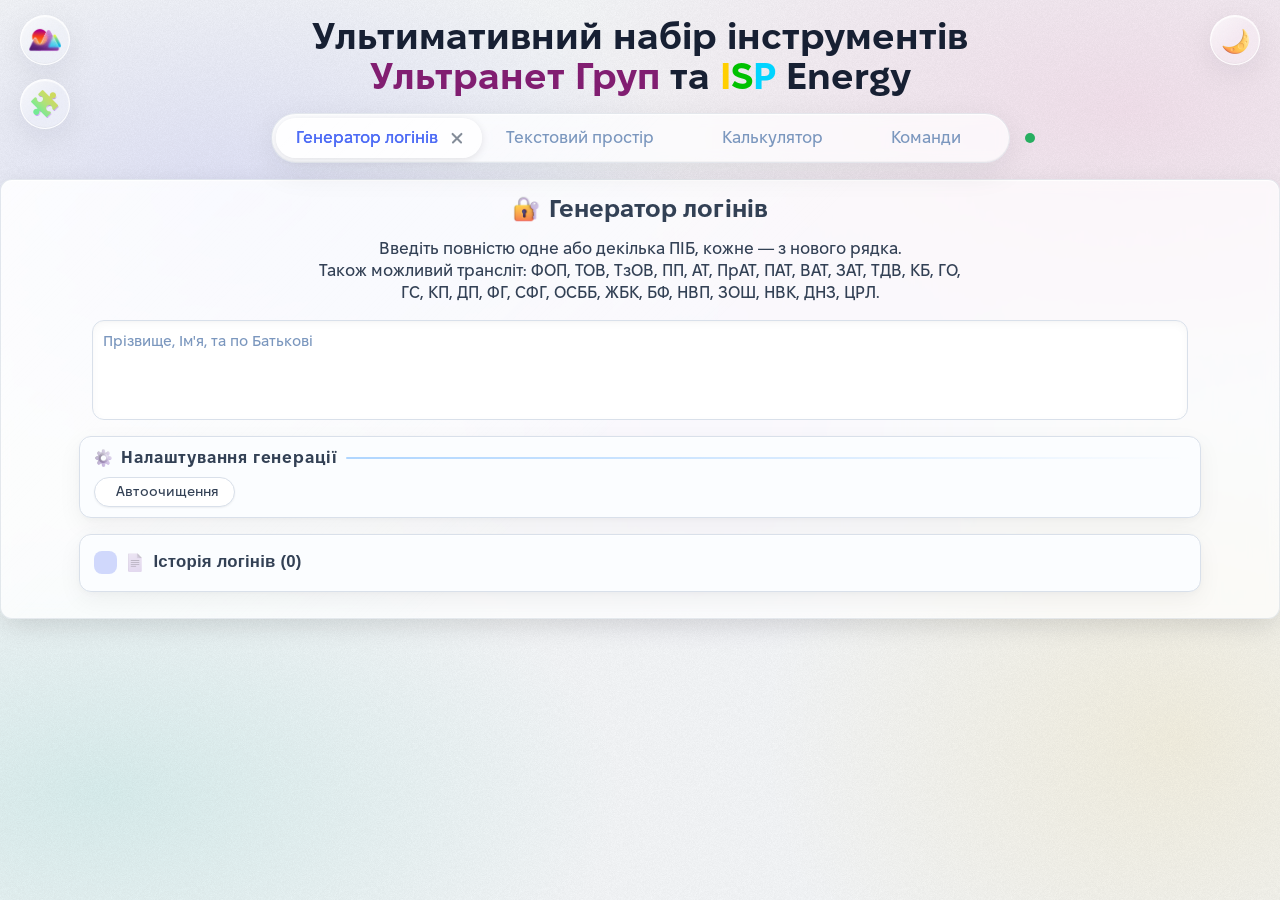
==== commit 2534e933: "оновлення кнопок" ====
--- a/index.html
+++ b/index.html
@@ -2,7 +2,7 @@
 <html lang="uk">
 <head>
     <link rel="stylesheet" href="./style.css">
-    <link href="https://fonts.googleapis.com/css2?family=Inter:wght@400;600;700&family=Fira+Code:wght@400;600&display=swap" rel="stylesheet">
+    <link href="https://fonts.googleapis.com/css2?family=Fira+Code:wght@400;600&display=swap" rel="stylesheet">
 	<meta charset="UTF-8">
     <title>Набір інструментів для Ультранет Груп та ISP Energy</title>
     <link rel="icon" href="images/tools.png" type="image/png">
@@ -31,8 +31,6 @@
             document.body.classList.add('dark');
         }
     </script>
-
-<div id="snow-container"></div>
 
     <div class="theme-pill-container">
     <div class="theme-pill" id="themeToggle" title="Змінити тему">
--- a/style.css
+++ b/style.css
@@ -95,7 +95,6 @@
     --snow-color: #7dd3fc;
 
     /* BACKGROUNDS */
-    --second-color-bg: #F5F7FA;
 --menu-bg: #fff;
 --panel-bg: #fbfdff;
 --input-bg-color: #fff;
@@ -108,7 +107,6 @@
     
     /* BUTTON */
     --btn-bg: #FFFFFF;
---btn-border-hover: #4f6df5;
 --btn-bg-hover: #FFFFFF;
     
     /* GLASS */
@@ -215,10 +213,8 @@
     /*BUTTON */
 --btn-bg:          #3A3A3A;   
 --btn-bg-hover:     #3A3A3A;   
---btn-border-hover: #d69b2d; 
 
     /* BACKGROUNDS */
---second-color-bg:  #141414;
 --panel-bg:          #262626;
 --menu-bg:           #2A2A2A;
 --input-bg-color:    #2D2D2D;
@@ -474,8 +470,8 @@
     color: var(--header-color);
     margin: 1rem;
     text-align: center;
-    font-size: 2.5rem;
-	line-height: 1.2;
+    font-size: 2.3rem;
+	line-height: 1.1;
 }
 
 /* Глобальне вирівнювання для всіх заголовків h2 в контейнерах */
@@ -490,8 +486,8 @@
     justify-content: center;
     width: 100%;                    /* <-- 2. Заголовок займає 100% ширини і тримає центр */
     margin: 0;
-    padding-top: 16px;
-    padding-bottom: 16px;
+    padding-top: 12px;
+    padding-bottom: 12px;
     box-sizing: border-box;
 }
 
@@ -537,7 +533,6 @@
     flex-grow: 1;           /* Цей блок забирає ВЕСЬ вільний простір під шапкою */
     display: flex;
     flex-direction: column;
-    margin-bottom: 0;
     margin: 0 auto 0rem auto; 
     min-height: 0;          /* Критично важливо для роботи скролу всередині flex */
     width: 100%;
@@ -588,6 +583,9 @@
     box-shadow: var(--content-card-shadow);
 
     overflow: auto;
+
+    backdrop-filter: blur(6px) saturate(150%);
+-webkit-backdrop-filter: blur(6px) saturate(150%);
 
     transform: translateZ(0);
     -webkit-transform: translateZ(0);
@@ -627,12 +625,6 @@
     
     transition: transform 0.3s ease-in-out, opacity 0.3s ease-in-out, visibility 0.3s;
     transform-origin: center center;
-}
-
-/* Темна тема: container */
-body.dark .container {
-    background: transparent; 
-    box-shadow: none; 
 }
 
 /* Стан ВІДКРИТОЇ вкладки */
@@ -691,9 +683,10 @@
 
 
 
-/* --- ГРУПА 0: ПЛАВНЕ ВІДТИСКАННЯ (БАЗОВИЙ СТАН) --- */
+/* --- ГРУПА 1: ПЛАВНЕ ВІДТИСКАННЯ (БАЗОВИЙ СТАН) --- */
 /* Цей блок відповідає за плавне повернення кнопки на місце після кліку чи наведення */
-.logout-btn,
+.hist-close-btn,
+.logout-action-btn,
 .unified-pill:has(#login-google-btn:not(.auth-hidden)),
 .config-clear-fields-btn,
 .config-login-regen-btn,
@@ -728,62 +721,33 @@
 .segment-btn,
 #login-autoclear-btn,
 #auto-reset-button {
-    transition: transform 0.2s ease-out, box-shadow 0.2s ease-out, filter 0.2s ease-out !important;
-}
-
-/* --- ГРУПА 1: УНІВЕРСАЛЬНИЙ HOVER (Ефект "спливання" вгору) --- */
-.unified-pill:has(#login-google-btn:not(.auth-hidden)):hover,
-.config-clear-fields-btn:hover,
-.config-login-copy-btn:hover,
-.config-login-regen-btn:hover,
-.extension-download-btn:hover,
-#add-template-button:hover,
-#import-templates-button:hover,
-#export-templates-button:hover,
-#clear-all-templates-button:hover,
-.template-actions button:hover,
-.config-replace-mode-btn:hover,
-.config-pon-onu-btn:hover,
-.config-show-signal-btn:hover,
-.config-generate-btn:hover,
-.search-cmd-btn:hover,
-.scroll-nav-btn.visible:hover,
-.login-generator-container .result-item .regenerate-login-btn:hover,
-.login-generator-container .result-item .copy-login-btn:hover,
-.clear-history-footer-btn:hover,
-.calc-action-button:hover,
-.stepper-btn:hover,
-.qn-add-btn:hover {
-    transform: translateY(-1px);
-}
-
-/* --- ГРУПА 2: ПРОЗОРІ КНОПКИ-ІКОНКИ (Active) --- */
-/* При кліку стискаються, БЕЗ внутрішньої тіні, щоб не було брудного квадрата */
-.logout-btn:active,
-.config-login-copy-btn:active,
-.config-login-regen-btn:active,
-.add-tab-btn:not(.menu-open):active,
-.swap-inputs-btn:active,
-.clear-history-header-btn:active,
-.calc-head-history-btn:active,
-.calc-copy-btn:active,
-.hist-clear-btn:active,          
-.qn-action-btn:active,
-.qn-drag-handle:active {  
-    transform: translateY(1px) scale(0.92) !important;
-    box-shadow: none !important;
-    filter: brightness(0.85);
-    transition: all 0.05s ease-out !important;
-}
-
-/* --- ГРУПА 3: СУЦІЛЬНІ КНОПКИ (Active - Ефект механічного натискання) --- */
-/* Отримують внутрішню тінь (inset) для ефекту глибини */
+    transition: transform 0.2s ease-out, box-shadow 0.2s ease-out, filter 0.2s ease-out, background-color 0.2s ease-out, border-color 0.2s ease-out, color 0.2s ease-out !important;
+}
+
+/* ====================================================================
+   --- ЄДИНИЙ ЕФЕКТ НАТИСКАННЯ ДЛЯ ВСІХ КНОПОК ---
+   Без руху і без втиснення: навколо кнопки спалахує кольорове кільце,
+   а при відпусканні плавно згасає (швидкість задає ГРУПА 0).
+   Щоб підключити нову кнопку: просто додай її селектор у список нижче.
+   ==================================================================== */
+
+:root {
+    --fx-rgb: 79, 109, 245;   /* світла тема: синій акцент */
+}
+
+body.dark {
+    --fx-rgb: 214, 155, 45;   /* темна тема: бурштиновий акцент */
+}
+
+.hist-close-btn:active,
+.logout-action-btn:active,
 .unified-pill:has(#login-google-btn:not(.auth-hidden)):active,
 .config-clear-fields-btn:active,
 .config-mix-toggle-btn:active,
 .config-onu-mode-btn:active,
+.config-login-copy-btn:active,
+.config-login-regen-btn:active,
 .extension-download-btn:active,
-.segment-btn:not(.active):active,
 #add-template-button:active,
 #import-templates-button:active,
 #export-templates-button:active,
@@ -800,49 +764,53 @@
 .login-generator-container .result-item .copy-login-btn:active,
 .history-copy-btn:active,
 .clear-history-footer-btn:active,
-.calc-action-button:active, 
-.stepper-btn:active,
-#auto-reset-button:active,
-.qn-add-btn:active {          
-    transform: translateY(1px) scale(0.96) !important;
-    box-shadow: inset 0 2px 6px rgba(0, 0, 0, 0.2) !important;
-    filter: brightness(0.9);
-    transition: all 0.05s ease-out !important; 
-}
-
-/* Темна тема: Коригування внутрішньої тіні для суцільних кнопок */
-body.dark .unified-pill:has(#login-google-btn:not(.auth-hidden)):active,
-body.dark .config-clear-fields-btn:active,
-body.dark .config-mix-toggle-btn:active,
-body.dark .config-onu-mode-btn:active,
-body.dark .extension-download-btn:active,
-body.dark .segment-btn:not(.active):active,
-body.dark #add-template-button:active,
-body.dark #import-templates-button:active,
-body.dark #export-templates-button:active,
-body.dark #clear-all-templates-button:active,
-body.dark .template-actions button:active,
-body.dark .config-replace-mode-btn:active,
-body.dark .config-pon-onu-btn:active,
-body.dark .config-show-signal-btn:active,
-body.dark .config-generate-btn:active,
-body.dark .search-cmd-btn:active,
-body.dark .scroll-nav-btn.visible:active,
-body.dark #login-autoclear-btn:active,
-body.dark .login-generator-container .result-item .regenerate-login-btn:active,
-body.dark .login-generator-container .result-item .copy-login-btn:active,
-body.dark .history-copy-btn:active,
-body.dark .clear-history-footer-btn:active,
-body.dark .calc-action-button:active,
-body.dark .stepper-btn:active,
-body.dark #auto-reset-button:active,
-body.dark .qn-add-btn:active {
-    box-shadow: inset 0 2px 6px rgba(0, 0, 0, 0.5) !important;
-    filter: brightness(0.9);
+.clear-history-header-btn:active,
+.calc-action-button:active,
+.calc-head-history-btn:active,
+.calc-copy-btn:active,
+.swap-inputs-btn:active,
+.add-tab-btn:not(.menu-open):active,
+.hist-clear-btn:active,
+.qn-add-btn:active,
+.qn-action-btn:active,
+.qn-drag-handle:active,
+#auto-reset-button:active {
+    box-shadow: 0 0 0 4px rgba(var(--fx-rgb), 0.22) !important;
+    filter: brightness(0.95);
+    transition: box-shadow 0.08s ease-out, filter 0.08s ease-out !important;
 }
 
 /* ====================================================================
-   --- ГРУПА 4: УНІВЕРСАЛЬНИЙ ЕФЕКТ ХВИЛІ (RIPPLE) ПРИ КЛІКУ ---
+   --- СПІЛЬНИЙ HOVER КНОПОК ---
+   Тут лише наведення. Вигляд кожної кнопки — у її власному блоці.
+   Щоб підключити кнопку: додай селектор у обидва списки нижче.
+   ==================================================================== */
+
+:root {
+    --fx-icon: #7b8aa0;
+    --fx-shadow: 0 1px 2px rgba(15, 23, 42, 0.06);
+}
+
+body.dark {
+    --fx-icon: #9aa4b2;
+    --fx-shadow: 0 1px 2px rgba(0, 0, 0, 0.35);
+}
+
+@media (hover: hover) {
+    #login-autoclear-btn:hover:not(.active),
+    .swap-inputs-btn:hover {
+        border-color: rgba(var(--fx-rgb), 0.55);
+        background-color: color-mix(in srgb, var(--btn-bg) 92%, rgb(var(--fx-rgb)) 8%);
+        box-shadow: 0 0 0 3px rgba(var(--fx-rgb), 0.10);
+    }
+
+    #login-autoclear-btn:hover:not(.active) i {
+        color: rgb(var(--fx-rgb));
+    }
+}
+
+/* ====================================================================
+   --- УНІВЕРСАЛЬНИЙ ЕФЕКТ ХВИЛІ (RIPPLE) ПРИ КЛІКУ ---
    Застосовується до вкладок, списків та перемикачів по всьому сайту
    ==================================================================== */
 
@@ -890,40 +858,42 @@
     pointer-events: auto !important;
 }
 
-/* 3. Базовий стиль хвилі (Світла тема) */
+/* 3. Маска-контейнер хвилі (повторює точні заокруглення кожної кнопки) */
 .ripple {
+    position: absolute;
+    inset: 0;
+    border-radius: inherit;
+    overflow: hidden;
+    overflow: clip;
+    pointer-events: none;
+    z-index: -1;
+    transform: translateZ(0);
+}
+
+/* Сама хвиля всередині маски */
+.ripple-wave {
     position: absolute;
     border-radius: 50%;
     transform: scale(0);
+    opacity: 1;
     background-color: color-mix(in srgb, currentColor 20%, transparent);
-    pointer-events: none;
-    z-index: -1;
-    animation: ripple-wave 0.6s cubic-bezier(0.4, 0, 0.2, 1);
+    animation: ripple-expand 0.45s cubic-bezier(0.2, 0.8, 0.2, 1) forwards;
+    transition: opacity 0.35s ease-out;
+}
+
+.ripple-wave.is-leaving {
+    opacity: 0;
 }
 
 /* 4. Колір хвилі для Темної теми */
-body.dark .ripple {
+body.dark .ripple-wave {
     background-color: color-mix(in srgb, currentColor 15%, transparent);
 }
 
-/* 5. Перемикач GPON / EPON / BDCOM / MX80: свої кольори хвилі */
-.segment-btn:not(.active) .ripple {
-    background-color: color-mix(in srgb, var(--primary-accent-color) 35%, transparent);
-}
-.segment-btn.active .ripple {
-    background-color: rgba(255, 255, 255, 0.45);
-}
-body.dark .segment-btn:not(.active) .ripple {
-    background-color: color-mix(in srgb, var(--secondary-accent-color) 35%, transparent);
-}
-body.dark .segment-btn.active .ripple {
-    background-color: rgba(255, 255, 255, 0.5);
-}
-
-/* 6. Анімація розширення хвилі */
-@keyframes ripple-wave {
-    from { transform: scale(0); opacity: 1; }
-    to   { transform: scale(1); opacity: 0; }
+/* 6. Анімація розширення хвилі (утримується, поки кнопка затиснута) */
+@keyframes ripple-expand {
+    from { transform: scale(0); }
+    to   { transform: scale(1); }
 }
 
 /* --- ГРУПА 5: СТАН DISABLED (Вимкнені елементи) --- */
@@ -947,8 +917,8 @@
     align-items: center;
     background-color: var(--tabstrip-bg);
     background-image: var(--reflection-top);
-    backdrop-filter: blur(20px) saturate(150%); 
-    -webkit-backdrop-filter: blur(20px) saturate(150%);
+    backdrop-filter: blur(6px) saturate(150%); 
+    -webkit-backdrop-filter: blur(6px) saturate(150%);
     padding: 0px 2px;
     border-radius: 9999px;
     margin: 0;
@@ -966,8 +936,6 @@
 }
 
 body.dark .tabs {
-    backdrop-filter: blur(20px) saturate(150%); 
-    -webkit-backdrop-filter: blur(20px) saturate(150%);
     background-color: var(--tabstrip-bg);
     background-image: none;
     border: 1px solid var(--panel-border);
@@ -1022,22 +990,16 @@
 .tab-button.active {
     background-color: var(--active-bg);
     color: var(--primary-accent-color);
-    backdrop-filter: blur(20px) saturate(150%); 
-    -webkit-backdrop-filter: blur(20px) saturate(150%);
     font-weight: 500;
     text-shadow: 0 0 0.65px currentColor;
     -webkit-text-stroke: 0;
     box-shadow: 0 2px 8px rgba(0, 0, 0, 0.10), inset 0 1px 1px rgba(255, 255, 255, 0.5);
-
     transform: translateZ(0);
     -webkit-transform: translateZ(0);
-
     border-radius: 9999px;
 }
 
 body.dark .tab-button.active {
-    backdrop-filter: blur(8px);
-    -webkit-backdrop-filter: blur(8px);
     background-color: var(--active-bg);
     color: var(--primary-accent-color);
     box-shadow: 0 2px 8px rgba(0, 0, 0, 0.4), inset 0 1px 1px rgba(255, 255, 255, 0.06);
@@ -1046,9 +1008,6 @@
 .tab-button:focus-visible {
     outline: 2px solid var(--primary-accent-color);
     outline-offset: -2px;
-}
-body.dark .tab-button:focus-visible {
-     outline-color: var(--primary-accent-color);
 }
 
 /* tab button — ховер */
@@ -1314,9 +1273,10 @@
 
 /* Відкритий стан */
 .add-tab-wrapper.open .add-tab-menu {
+    visibility: visible;
     opacity: 1;
-    visibility: visible;
-    transform: translateY(0) scale(1);
+    transform: translateY(0);
+    pointer-events: auto;
 }
 
 /* Стрілочка меню (Хвостик) */
@@ -1342,24 +1302,18 @@
     top: calc(100% + 12px);
     right: 2px;
     min-width: 210px;
-    
-    /* Використовуємо рідні кольори додатку замість "скла" */
     background-color: var(--menu-bg); 
     border: 1px solid var(--input-border-color);
     border-radius: 12px;
-    
-    /* М'яка, глибока тінь для відриву від фону */
     box-shadow: 0 8px 24px rgba(0, 0, 0, 0.1), 0 2px 8px rgba(0, 0, 0, 0.05);
-    
     padding: 6px;
     z-index: 2000;
-    
     /* Анімація появи */
+        visibility: hidden;
     opacity: 0;
-    visibility: hidden;
-    transform: translateY(-10px) scale(0.96);
-    transition: all 0.25s cubic-bezier(0.2, 0.8, 0.2, 1);
-    transform-origin: top right;
+    transform: translateY(-4px);
+    pointer-events: none;
+    transition: opacity 0.15s ease, transform 0.15s ease, visibility 0.15s ease;
 }
 
 /* --- ТЕМНА ТЕМА ДЛЯ МЕНЮ --- */
@@ -1380,10 +1334,6 @@
     /* Додаємо transform та filter у transition для плавності */
     transition: color 0.2s ease, transform 0.1s ease, filter 0.2s ease;
     will-change: transform;
-}
-
-body.dark .drag-handle { 
-    color: var(--text-color);
 }
 
 /* drag handle — ховер */
@@ -1932,6 +1882,9 @@
 
     z-index: 9999;
     overflow: hidden; /* для прогрес-бару нижче */
+
+    pointer-events: none; /* невидиме сповіщення не перехоплює кліки */
+    user-select: none;
 }
 
 .notification.show {
@@ -2045,10 +1998,6 @@
     box-shadow: var(--glass-shadow-outer); 
 }
 
-body.dark .login-actions-block {
-    box-shadow: var(--glass-shadow-outer);
-}
-
 /* === Стиль для підпису блоку (з лінією та іконкою) === */
 .actions-block-title {
     display: flex;
@@ -2073,13 +2022,7 @@
 
 }
 
-/* === Темна тема для підпису === */
-body.dark .actions-block-title {
-    color: var(--text-color)
-}
-
 body.dark .actions-block-title::after {
-    /* Градієнт лінії в темній темі (під колір тексту) */
     background: linear-gradient(to right, rgba(230, 162, 46, 0.3), transparent);
 }
 
@@ -2098,82 +2041,81 @@
     display: inline-flex;
     align-items: center;
     justify-content: center;
-    gap: 8px; /* Відстань між іконкою та текстом */
-    
+    gap: 7px;
+
+    height: 30px;
+    padding: 0 14px;
+    box-sizing: border-box;
+
     background-color: var(--btn-bg);
     border: 1px solid var(--input-border-color);
-    border-radius: 8px; /* Сучасне заокруглення */
-    
-    padding: 4px 6px; 
-    
+    border-radius: 999px;
+    box-shadow: var(--fx-shadow);
+    color: var(--text-color);
+
+    font-family: inherit;
+    font-size: 13.5px;
+    font-weight: 500;
+    letter-spacing: 0.1px;
+    white-space: nowrap;
+
     cursor: pointer;
-    font-family: inherit;
-
-    font-size: 14px; 
-    font-weight: 400; 
+    user-select: none;
+    -webkit-tap-highlight-color: transparent;
+}
+
+#login-autoclear-btn i {
+    font-size: 14px;
     color: var(--text-color);
-    
-    transition: all 0.2s ease;
-    white-space: nowrap;
-    user-select: none;
-
-    transform: translateZ(0); 
-    will-change: transform; 
-}
-
-#login-autoclear-btn i {
-    font-size: 15px; /* Трохи більша іконка для балансу з текстом 14px */
     transition: inherit;
 }
 
-/* --- СТАН: HOVER (При наведенні, коли кнопка ВИМКНЕНА) --- */
-/* Ледь помітно підсвічуємо фон, щоб показати, що це кнопка */
-#login-autoclear-btn:hover:not(.active) {
-    background-color: var(--btn-bg-hover);
-    border-color: var(--btn-border-hover);
-}
-
-#login-autoclear-btn:hover:not(.active) i {
-    color: var(--primary-accent-color);
-}
-
-/* --- СТАН: ACTIVE (Коли автоочищення УВІМКНЕНО) --- */
+/* --- УВІМКНЕНО --- */
 #login-autoclear-btn.active {
-    /* Кольоровий контур */
-    border-color: var(--primary-accent-color);
-    background-color: rgba(79, 109, 245, 0.12); 
-    color: var(--primary-accent-color);
-}
+    color: rgb(var(--fx-rgb));
+    border-color: rgba(var(--fx-rgb), 0.5);
+    background-color: color-mix(in srgb, var(--btn-bg) 86%, rgb(var(--fx-rgb)) 14%);
+    box-shadow: 0 0 0 3px rgba(var(--fx-rgb), 0.10);
+}
+
 #login-autoclear-btn.active i {
-    color: var(--primary-accent-color);
-}
-
-/* Базовий стан у темній темі */
+    color: rgb(var(--fx-rgb));
+    transform: rotate(-14deg) scale(1.1);
+}
+
+@media (hover: hover) {
+    #login-autoclear-btn.active:hover {
+        background-color: color-mix(in srgb, var(--btn-bg) 78%, rgb(var(--fx-rgb)) 22%);
+        box-shadow: 0 0 0 3px rgba(var(--fx-rgb), 0.16);
+    }
+}
+
+/* ================== ТЕМНА ТЕМА ================== */
+/* Тільки змінні: усі стани беруть кольори з них, тому окремих dark-правил не треба */
 body.dark #login-autoclear-btn {
-    border-color: var(--input-border-color);
+    --ac-color: var(--secondary-accent-color);
+    --ac-rgb: 230, 162, 46;
+    --ac-icon: #9aa4b2;
+    --ac-shadow: 0 1px 2px rgba(0, 0, 0, 0.35);
+}
+
+body.dark #login-autoclear-btn.active {
     color: var(--text-color);
-    background-color: var(--btn-bg);
-}
-
-/* HOVER у темній темі (коли ВИМКНЕНО) */
-body.dark #login-autoclear-btn:hover:not(.active) {
-    background-color: var(--btn-bg-hover);
-    border-color: var(--btn-border-hover);
-}
-
-/* ACTIVE у темній темі (коли УВІМКНЕНО) */
-body.dark #login-autoclear-btn.active {
-    /* Контур оранжевий/акцентний */
-    border-color: var(--secondary-accent-color);
-    background-color: rgba(230, 162, 46, 0.15); 
-    color: var(--secondary-accent-color);
-}
+    border-color: rgba(var(--fx-rgb), 0.45);
+    background-color: color-mix(in srgb, var(--btn-bg) 90%, rgb(var(--fx-rgb)) 10%);
+    box-shadow: 0 0 0 3px rgba(var(--fx-rgb), 0.10);
+}
+
 body.dark #login-autoclear-btn.active i {
-    color: var(--secondary-accent-color);
-}
-
-body.dark #login-autoclear-btn:hover:not(.active) i {
-    color: var(--secondary-accent-color);
+    color: rgb(var(--fx-rgb));
+}
+
+@media (hover: hover) {
+    body.dark #login-autoclear-btn.active:hover {
+        border-color: rgba(var(--fx-rgb), 0.6);
+        background-color: color-mix(in srgb, var(--btn-bg) 84%, rgb(var(--fx-rgb)) 16%);
+        box-shadow: 0 0 0 3px rgba(var(--fx-rgb), 0.16);
+    }
 }
 
 /* 3. Оновлений стиль для поля вводу (Велике і по центру) */
@@ -2257,10 +2199,6 @@
     box-shadow: var(--glass-shadow-outer);
 }
 
-body.dark .login-generator-container .result-item {
-    box-shadow: var(--glass-shadow-outer);
-}
-
 /* --- ПІДПИС (БЕЙДЖ) ВРІЗАНИЙ В РАМКУ --- */
 .login-generator-container .result-type-badge {
     position: absolute;
@@ -2316,35 +2254,72 @@
 /* --- ТВОЇ СТИЛІ КНОПОК --- */
 .login-generator-container .result-item .regenerate-login-btn,
 .login-generator-container .result-item .copy-login-btn {
-    border: none;
+    border: 1px solid transparent;
     border-radius: 9999px;
     cursor: pointer;
-    transition: filter 0.2s;
-    width: 44px; 
+    transition: all 0.2s ease;
+    width: 40px; 
     height: 28px;
     display: flex;
     justify-content: center;
     align-items: center;
-    font-size: 1rem;
-    color: white;
+    font-size: 0.95rem;
     padding: 0;
 }
 
+/* Регенерація: легкий синій фон із синьою іконкою */
 .login-generator-container .result-item .regenerate-login-btn {
+    background-color: rgba(79, 109, 245, 0.12);
+    color: var(--primary-accent-color);
+    border-color: rgba(79, 109, 245, 0.25);
+}
+.login-generator-container .result-item .regenerate-login-btn:hover {
     background-color: var(--primary-accent-color);
-}
-
+    color: #ffffff;
+    box-shadow: 0 2px 6px rgba(79, 109, 245, 0.3);
+}
+
+/* Кнопка регенерації — повертаємо соковитий фірмовий бурштин */
 body.dark .login-generator-container .result-item .regenerate-login-btn {
     background-color: var(--secondary-accent-color);
-}
-
+    color: #ffffff;
+    border: none;
+}
+
+body.dark .login-generator-container .result-item .regenerate-login-btn:hover {
+    background-color: #e0ab45;
+    color: #ffffff;
+    box-shadow: 0 2px 6px rgba(230, 162, 46, 0.3);
+}
+
+/* Копіювання: легкий зелений фон із зеленою іконкою */
 .login-generator-container .result-item .copy-login-btn {
+    background-color: rgba(22, 163, 122, 0.12);
+    color: var(--success-color);
+    border-color: rgba(22, 163, 122, 0.25);
+}
+.login-generator-container .result-item .copy-login-btn:hover {
     background-color: var(--success-color);
+    color: #ffffff;
+    box-shadow: 0 2px 6px rgba(22, 163, 122, 0.3);
 }
 
 .login-generator-container .result-item .copy-login-btn.copied {
     background-color: var(--success-color);
     filter: brightness(1.2);
+}
+
+/* Кнопка копіювання — соковитий зелений */
+body.dark .login-generator-container .result-item .copy-login-btn {
+    background-color: var(--success-color);
+    color: #ffffff;
+    border: none;
+}
+
+body.dark .login-generator-container .result-item .copy-login-btn:hover {
+    background-color: #3fb388;
+    color: #ffffff;
+    box-shadow: 0 2px 6px rgba(22, 163, 122, 0.3);
 }
 
 .login-generator-container .content-card > p {
@@ -2381,10 +2356,6 @@
     border-radius: 12px;
     overflow: hidden;
 
-    box-shadow: var(--glass-shadow-outer);
-}
-
-body.dark .history-section {
     box-shadow: var(--glass-shadow-outer);
 }
 
@@ -2449,8 +2420,8 @@
 
 .history-toggle-btn.active #history-arrow {
     transform: rotate(90deg);
-    background: var(--primary-accent-color);
-    color: #fff;
+    background: rgba(79, 109, 245, 0.2); /* М'яке підсвічування замість суцільної заливки */
+    color: var(--primary-accent-color);
 }
 
 body.dark .history-toggle-btn.active #history-arrow {
@@ -2597,14 +2568,12 @@
     color: #fff;
     border-color: var(--primary-accent-color);
     transform: scale(1.1) rotate(-5deg);
-    box-shadow: 0 4px 10px var(--primary-accent-shadow);
 }
 
 body.dark .history-copy-btn:hover {
     background: var(--secondary-accent-color);
     color: #1a1a1a;
     border-color: var(--secondary-accent-color);
-    box-shadow: 0 4px 10px var(--primary-accent-shadow);
 }
 
 .clear-history-footer-btn {
@@ -2930,7 +2899,7 @@
     
 }
 #login-google-btn:hover i { transform: scale(1.14); }
-#login-google-btn:active { transform: scale(0.96); }
+#login-google-btn:active { transform: scale(0.98); }
 
 #user-info-wrapper {
     padding: 0 4px 0 4px;
@@ -2954,6 +2923,17 @@
 @keyframes avatar-pop-in {
     from { opacity: 0; transform: scale(0.4) rotate(-15deg); }
     to   { opacity: 1; transform: scale(1) rotate(0); }
+}
+
+@keyframes text-slide-in {
+    from { opacity: 0; transform: translateX(-6px); }
+    to   { opacity: 1; transform: translateX(0); }
+}
+
+@keyframes sync-pop {
+    0%   { transform: scale(0.92); }
+    60%  { transform: scale(1.06); }
+    100% { transform: scale(1); }
 }
 
 .auth-btn-divider {
@@ -3152,7 +3132,7 @@
     display: flex;
     align-items: center;
     gap: 10px;
-    margin-bottom: 10px;
+    margin-bottom: 11px;
     padding-right: 20px;
 }
 
@@ -3214,20 +3194,25 @@
     display: flex;
     justify-content: center;
     align-items: center;
-    font-weight: bold;
+    
+    /* Повертаємо жирність 700 (Bold) та line-height: 1 для точного центру */
+    font-weight: 700;
+    font-size: 1.4rem;
+    line-height: 1;
+    
     padding: 0;
+    background-color: rgba(79, 109, 245, 0.12);
+    color: var(--primary-accent-color);
+    border: 1px solid rgba(79, 109, 245, 0.3);
+    box-shadow: none;
+    transition: all 0.2s cubic-bezier(0.4, 0, 0.2, 1);
+}
+
+#add-template-button:hover {
     background-color: var(--primary-accent-color);
-    color: white;
-    border: 1px solid var(--primary-accent-color);
-    font-size: 1.4rem;
-    box-shadow: 0 2px 5px rgba(0, 123, 255, 0.3);
-}
-
-/* add template button — ховер */
-#add-template-button:hover {
-    background-color:#4058d8;
-    border-color: #4058d8;
-    box-shadow: 0 4px 8px rgba(0, 123, 255, 0.4);
+    border-color: var(--primary-accent-color);
+    color: #ffffff;
+    box-shadow: 0 2px 8px rgba(79, 109, 245, 0.3);
 }
 
 /* 2. Кнопки Імпорт/Експорт - ТЕМНА */
@@ -3291,7 +3276,7 @@
     gap: 5px; 
     width: 100%;
  
-    padding: 16px 6px 150px 6px;
+    padding: 12px 6px 150px 6px;
 }
 
 #templates-grid-wrapper .template-field-group .highlighting-container textarea,
@@ -3379,11 +3364,6 @@
     z-index: 1;
 }
 
-/* Темна тема: базовий колір іконок */
-body.dark .template-actions button {
-    color: var(--text-color);
-}
-
 /* 3. ХОВЕР-ЕФЕКТИ (КОЛЬОРИ З'ЯВЛЯЮТЬСЯ ТІЛЬКИ ТУТ) */
 .template-actions button:hover {
     color: white;
@@ -3568,12 +3548,6 @@
     border-right: 1px solid var(--input-border-color);
 }
 
-/* Темна тема: line marker gutter */
-body.dark .line-marker-gutter {
-    background-color: var(--template-strip-bg); 
-    border-right: 1px solid var(--input-border-color);
-}
-
 /* НОВИЙ КОНТЕЙНЕР ДЛЯ СИНХРОНІЗАЦІЇ ПРОКРУТКИ */
 .line-marker-container {
     position: absolute;
@@ -3702,12 +3676,6 @@
     box-shadow: var(--glass-shadow-inner);
 }
 
-/* Темна тема: template search bar — активний стан */
-body.dark .template-search-bar.active {
-    border-color: var(--input-border-color);
-    box-shadow: var(--glass-shadow-inner); 
-}
-
 .template-search-bar:has(.speed-dropdown.open) {
     overflow: visible;
 }
@@ -3715,12 +3683,8 @@
 /* 4. Внутрішня сітка пошуку (АБСОЛЮТНЕ ЦЕНТРУВАННЯ ВМІСТУ) */
 .search-panel-columns {
     display: flex;
-    width: 100%;
-    max-width: 100%; /* Знімаємо жорстке обмеження */
-    
-    /* 2. ГОЛОВНЕ ВИПРАВЛЕННЯ: Центруємо весь блок з колонками рівно по центру панелі */
-    justify-content: center; 
-    
+    width: max-content; /* ВАЖЛИВО: тримає кнопки разом по центру */
+    max-width: 100%;    /* ВАЖЛИВО: не дає їм вилізти за 6px при звуженні */
     margin: 0px;   
     gap: 5px;
     box-sizing: border-box;
@@ -3729,7 +3693,7 @@
 
 /* 5. Ліва колонка пошуку */
 .search-col-left {
-    flex: 0 1 384px;
+    flex: 0 1 420px; /* БУЛО 384px. Збільшили через додані іконки */
     width: 100%;
     display: flex;
     flex-direction: column;
@@ -3748,32 +3712,137 @@
     border-left: 1px dashed var(--input-border-color);
 }
 
-/* ВСІ КНОПКИ ДІЙ */
+/* ВСІ КНОПКИ ДІЙ — лише геометрія та шрифт (кольори — у блоках кожної кнопки) */
 .search-cmd-btn {
-    flex: 1; /* Робить кнопки Знайти/Замінити широкими */
-    height: 30px; 
-    padding: 0;
-    border: none;
-    border-radius: 8px; 
-    font-size: 13px;
-    font-weight: 600; 
-    cursor: pointer;
-    color: rgb(241, 241, 241);
-    transition: filter 0.2s, transform 0.1s;
+    flex: 1;
+    min-width: 0;
     display: flex;
     align-items: center;
     justify-content: center;
-    box-shadow: 0 1px 2px rgba(0,0,0,0.1);
-}
-
-/* Кольори кнопок */
-.btn-find { background-color: #4f6df5; }
-
-/* btn replace */
-.btn-replace { background-color: var(--secondary-accent-color); }
-
-/* btn replace all */
-.btn-replace-all { background-color: var(--success-color); }
+    gap: 7px;
+
+    height: 30px;
+    padding: 0 14px;
+    box-sizing: border-box;
+
+    border: 1px solid transparent;
+    border-radius: 999px;
+
+    font-family: inherit;
+    font-size: 13.5px;
+    font-weight: 500;
+    letter-spacing: 0.1px;
+    white-space: nowrap;
+
+    cursor: pointer;
+    user-select: none;
+    -webkit-tap-highlight-color: transparent;
+}
+
+.search-cmd-btn i {
+    font-size: 14px;
+    transition: inherit;
+}
+
+/* Знайти */
+.btn-find {
+    --fx-rgb: 79, 109, 245;
+    background-color: rgba(79, 109, 245, 0.12);
+    color: #3b5bdb;
+    border-color: rgba(79, 109, 245, 0.25);
+}
+body.dark .btn-find {
+    background-color: #4f6df5;
+    color: #ffffff;
+    border-color: #4f6df5;
+}
+
+/* Замінити */
+.btn-replace {
+    --fx-rgb: 214, 155, 45;
+    background-color: rgba(214, 155, 45, 0.14);
+    color: #b47818;
+    border-color: rgba(214, 155, 45, 0.3);
+}
+body.dark .btn-replace {
+    background-color: var(--secondary-accent-color);
+    color: #ffffff;
+    border-color: var(--secondary-accent-color);
+}
+
+/* Замінити все */
+.btn-replace-all {
+    --fx-rgb: 22, 163, 122;
+    background-color: rgba(22, 163, 122, 0.12);
+    color: #128261;
+    border-color: rgba(22, 163, 122, 0.25);
+}
+body.dark .btn-replace-all {
+    background-color: var(--success-color);
+    color: #ffffff;
+    border-color: var(--success-color);
+}
+
+/* Замінити зі швидкістю */
+.btn-replace-speed {
+    --fx-rgb: 107, 33, 168;
+    flex: none;
+    width: 100%;
+    background-color: rgba(107, 33, 168, 0.1);
+    color: #3b0764;
+    border-color: rgba(107, 33, 168, 0.3);
+}
+body.dark .btn-replace-speed {
+    --fx-rgb: 169, 85, 247;
+    background-color: #581c87;
+    color: #ffffff;
+    border-color: #581c87;
+}
+
+/* --- HOVER кнопок пошуку: однакова схема (світліша заливка + кільце кольору кнопки) --- */
+@media (hover: hover) {
+    .btn-find:hover {
+        background-color: rgba(79, 109, 245, 0.22);
+        color: #2b44b8;
+        box-shadow: 0 0 0 3px rgba(var(--fx-rgb), 0.12);
+    }
+    .btn-replace:hover {
+        background-color: rgba(214, 155, 45, 0.24);
+        color: #925f0e;
+        box-shadow: 0 0 0 3px rgba(var(--fx-rgb), 0.12);
+    }
+    .btn-replace-all:hover {
+        background-color: rgba(22, 163, 122, 0.22);
+        color: #0c6148;
+        box-shadow: 0 0 0 3px rgba(var(--fx-rgb), 0.12);
+    }
+    .btn-replace-speed:hover {
+        background-color: rgba(107, 33, 168, 0.18);
+        color: #2e0551;
+        box-shadow: 0 0 0 3px rgba(var(--fx-rgb), 0.12);
+    }
+
+    body.dark .btn-find:hover {
+        background-color: #637ef7;
+        border-color: #637ef7;
+        color: #ffffff;
+    }
+    body.dark .btn-replace:hover {
+        background-color: #e0ab45;
+        border-color: #e0ab45;
+        color: #ffffff;
+    }
+    body.dark .btn-replace-all:hover {
+        background-color: #3fb388;
+        border-color: #3fb388;
+        color: #ffffff;
+    }
+    body.dark .btn-replace-speed:hover {
+        background-color: #6b21a8;
+        border-color: #6b21a8;
+        color: #ffffff;
+    }
+}
 
 /* Обгортки всередині лівої колонки */
 .search-inputs-row,
@@ -3820,7 +3889,7 @@
 
 /* Темна тема: search inputs row */
 body.dark .search-inputs-row select option {
-    background-color: var(--content-bg-color);
+    background-color: var(--input-bg-color);
     color: var(--text-color);
 }
 
@@ -3832,17 +3901,6 @@
     text-transform: uppercase;
     line-height: 1;  
     margin: 0 0 0px 6px;
-}
-
-.btn-replace-speed {
-    flex: none;
-    width: 100%;
-    background-color: #3b4252;
-}
-
-.btn-replace-speed i {
-    color: #ffde00;
-    margin-right: 4px;
 }
 
 /* Кнопка SWAP (стрілочки) */
@@ -3924,18 +3982,13 @@
     box-shadow: var(--glass-shadow-inner);
 }
 
-body.dark .template-config-bar.active {
-    border-color: var(--input-border-color);
-    box-shadow: var(--glass-shadow-inner);
-}
-
 /* --- ЗАХИСТ ВІД ЗЛАМУ КАРТКИ --- */
 .template-field-group:has(.template-config-bar.active) {
     min-width: max-content !important; 
 }
 
 .template-field-group:has(.template-search-bar.active) {
-    min-width: 554px !important;
+    min-width: 553px !important;
 }
 
 .config-rows-wrapper {
@@ -4272,36 +4325,65 @@
     color: var(--success-color);
 }
 
-/* --- КНОПКА ГЕНЕРАЦІЇ (ДВОПОВЕРХОВА) --- */
+/* Кнопка генерації — акуратний напівпрозорий смарагдовий стиль */
+/* ===== Кнопка генерації ===== */
 .config-generate-btn {
+    --fx-rgb: 22, 163, 122;
     flex: 0 0 100px;
-    height: 30px; 
+    height: 30px;
     padding: 0;
-    
-    background-color: var(--success-color);
-    color: white;
-    
-    border: none;
-    border-radius: 8px;
-    cursor: pointer;
-    
+    box-sizing: border-box;
+
     display: flex;
     justify-content: center;
     align-items: center;
-    font-size: 20px;
-    
-    box-shadow: 0 2px 4px rgba(40, 167, 69, 0.2);
-    transition: all 0.2s cubic-bezier(0.4, 0, 0.2, 1);
-}
-
-/* Темна тема для кнопки */
+    font-size: 18px;
+
+    border: 1px solid rgba(22, 163, 122, 0.25);
+    border-radius: 999px;
+    background-color: rgba(22, 163, 122, 0.12);
+    color: #128261;
+    box-shadow: none;
+
+    cursor: pointer;
+    -webkit-tap-highlight-color: transparent;
+}
+
+@media (hover: hover) {
+    .config-generate-btn:hover {
+        background-color: rgba(22, 163, 122, 0.22);
+        color: #0c6148;
+        box-shadow: 0 0 0 3px rgba(var(--fx-rgb), 0.12);
+    }
+}
+
+/* Темна тема: генерація */
 body.dark .config-generate-btn {
-    background-color: #3f8f6b;
-    color: white;
-    box-shadow: 0 2px 4px rgba(63, 143, 107, 0.25);
-}
-
-/* --- КНОПКИ-ТУМБЛЕРИ --- */
+    background-color: var(--success-color);
+    color: #ffffff;
+    border-color: var(--success-color);
+}
+
+@media (hover: hover) {
+    body.dark .config-generate-btn:hover {
+        background-color: #3fb388;
+        border-color: #3fb388;
+        color: #ffffff;
+    }
+}
+
+/* Натискання кнопки генерації: іконка стискається і повертається */
+.config-generate-btn > i {
+    display: inline-block;
+    transition: transform 0.4s cubic-bezier(0.34, 1.56, 0.64, 1);
+}
+
+.config-generate-btn:active > i {
+    transform: scale(0.7) rotate(-18deg);
+    transition: transform 0.08s ease-out;
+}
+
+/* ===== База кнопок-тумблерів (лише геометрія; кольори — у блоках кожної кнопки) ===== */
 .config-clear-fields-btn,
 .config-replace-mode-btn,
 .config-pon-onu-btn,
@@ -4310,80 +4392,123 @@
     flex: 0 0 50px;
     height: 30px;
     padding: 0;
-    
+    box-sizing: border-box;
+
     border: 1px solid var(--input-border-color);
-    border-radius: 8px;
+    border-radius: 999px;
     background-color: var(--input-bg-color);
     color: var(--text-color);
-    
+    box-shadow: none;
+
     cursor: pointer;
     display: flex;
     justify-content: center;
     align-items: center;
     font-size: 14px;
-    
-    box-shadow: inset 0 1px 2px rgba(0,0,0,0.02);
-    transition: all 0.2s cubic-bezier(0.4, 0, 0.2, 1);
-}
-
+    -webkit-tap-highlight-color: transparent;
+}
+
+/* ===== Очищення полів ===== */
 .config-clear-fields-btn {
-    background-color: var(--secondary-accent-color);
-    color: white;
-    border-color: var(--secondary-accent-color);
-}
+    --fx-rgb: 214, 155, 45;
+    background-color: rgba(214, 155, 45, 0.12);
+    color: #b47818;
+    border-color: rgba(214, 155, 45, 0.28);
+}
+
 body.dark .config-clear-fields-btn {
+    --fx-rgb: 79, 109, 245;
     background-color: var(--primary-white-accent-color);
-    color: white;
+    color: #ffffff;
     border-color: var(--primary-white-accent-color);
 }
 
-.config-clear-fields-btn:hover {
-    box-shadow: 0 2px 4px rgba(255, 196, 0, 0.15);    
-}
-
-body.dark .config-clear-fields-btn:hover {
-    box-shadow: 0 2px 4px rgba(79, 109, 245, 0.15);
-}
-
-/* config replace mode btn — активний стан */
+@media (hover: hover) {
+    .config-clear-fields-btn:hover {
+        background-color: rgba(214, 155, 45, 0.22);
+        color: #925f0e;
+        border-color: rgba(214, 155, 45, 0.45);
+        box-shadow: 0 0 0 3px rgba(var(--fx-rgb), 0.12);
+        z-index: 2;
+    }
+
+    body.dark .config-clear-fields-btn:hover {
+        background-color: #637ef7;
+        border-color: #637ef7;
+        color: #ffffff;
+    }
+}
+
+/* ===== Тумблери: replace / pon-onu / signal ===== */
+/* Світла тема: вимкнено — ледь помітна пастель, увімкнено — насиченіша */
+.config-replace-mode-btn,
+.config-pon-onu-btn,
+.config-show-signal-btn {
+    background-color: rgba(var(--fx-rgb), 0.06);
+    border-color: rgba(var(--fx-rgb), 0.22);
+    color: var(--text-color);
+}
+
 .config-replace-mode-btn.active,
 .config-pon-onu-btn.active,
 .config-show-signal-btn.active {
-    background-color: var(--primary-accent-shadow);
-    color: var(--primary-accent-color);
-    border-color: var(--primary-accent-color);
-}
-
-/* config replace mode btn — ховер */
-.config-replace-mode-btn:hover,
-.config-pon-onu-btn:hover,
-.config-mix-toggle-btn:hover,
-.config-show-signal-btn:hover {
-    border-color: var(--primary-accent-color);
-    color: var(--primary-accent-color);
-    box-shadow: 0 2px 4px rgba(79, 109, 245, 0.15);
-    z-index: 2;
-}
-
-/* Темна тема: config replace mode btn — ховер */
-body.dark .config-replace-mode-btn:hover,
-body.dark .config-pon-onu-btn:hover,
-body.dark .config-mix-toggle-btn:hover,
-body.dark .config-show-signal-btn:hover {
-    border-color: var(--secondary-accent-color);
-    color: var(--secondary-accent-color);
-    box-shadow: 0 2px 4px rgba(255, 196, 0, 0.15);
-    z-index: 2;
-}
-
-/* Темна тема: config replace mode btn — активний стан */
+    background-color: rgba(var(--fx-rgb), 0.18);
+    border-color: rgba(var(--fx-rgb), 0.55);
+    color: rgb(var(--fx-rgb));
+    box-shadow: 0 0 0 2px rgba(var(--fx-rgb), 0.10);
+}
+
+/* Темна тема: суцільна заливка (вимкнено — приглушена, увімкнено — насичена) */
+body.dark .config-replace-mode-btn,
+body.dark .config-pon-onu-btn,
+body.dark .config-show-signal-btn {
+    background-color: color-mix(in srgb, var(--btn-bg) 62%, rgb(var(--fx-rgb)) 38%);
+    border-color: rgba(var(--fx-rgb), 0.5);
+    color: rgba(255, 255, 255, 0.88);
+}
+
 body.dark .config-replace-mode-btn.active,
 body.dark .config-pon-onu-btn.active,
-body.dark .config-mix-toggle-btn.active,
 body.dark .config-show-signal-btn.active {
-    background-color: rgba(230, 162, 46, 0.15);
-    color: var(--secondary-accent-color);
-    border-color: var(--secondary-accent-color);
+    background-color: rgb(var(--fx-rgb));
+    border-color: rgb(var(--fx-rgb));
+    color: #ffffff;
+    box-shadow: 0 0 0 2px rgba(var(--fx-rgb), 0.18);
+}
+
+@media (hover: hover) {
+    .config-replace-mode-btn:hover,
+    .config-pon-onu-btn:hover,
+    .config-show-signal-btn:hover {
+        background-color: rgba(var(--fx-rgb), 0.12);
+        border-color: rgba(var(--fx-rgb), 0.5);
+        color: rgb(var(--fx-rgb));
+        box-shadow: 0 0 0 3px rgba(var(--fx-rgb), 0.12);
+        z-index: 2;
+    }
+
+    .config-replace-mode-btn.active:hover,
+    .config-pon-onu-btn.active:hover,
+    .config-show-signal-btn.active:hover {
+        background-color: rgba(var(--fx-rgb), 0.26);
+        box-shadow: 0 0 0 3px rgba(var(--fx-rgb), 0.16);
+    }
+
+    body.dark .config-replace-mode-btn:hover,
+    body.dark .config-pon-onu-btn:hover,
+    body.dark .config-show-signal-btn:hover {
+        background-color: color-mix(in srgb, var(--btn-bg) 50%, rgb(var(--fx-rgb)) 50%);
+        border-color: rgb(var(--fx-rgb));
+        color: #ffffff;
+    }
+
+    body.dark .config-replace-mode-btn.active:hover,
+    body.dark .config-pon-onu-btn.active:hover,
+    body.dark .config-show-signal-btn.active:hover {
+        background-color: rgb(var(--fx-rgb));
+        filter: brightness(1.12);
+        box-shadow: 0 0 0 3px rgba(var(--fx-rgb), 0.24);
+    }
 }
 
 /* === НОВІ СТИЛІ ДЛЯ КНОПКИ MIX (МЕХАНІЧНИЙ ПЕРЕМИКАЧ) === */
@@ -4393,14 +4518,14 @@
     display: inline-flex;
     align-items: center;
     width: 82px; 
-    border-radius: 8px !important; 
+    border-radius: 999px !important;
     border: 1px solid var(--input-border-color);
     background-color: var(--input-bg-color);
     font-size: 13px;
     font-weight: 400;
     cursor: pointer;
     position: relative;
-    box-shadow: inset 0 1px 3px rgba(0, 0, 0, 0.04);
+    box-shadow: none;
 
     /* --- ДОДАНО ДЛЯ АНІМАЦІЇ РОЗСУВАННЯ --- */
     overflow: hidden !important;     /* Щоб текст не вилазив, коли кнопка стискається */
@@ -4438,83 +4563,65 @@
 }
 
 /* --- Стан 2: Вибрано GPON (Повзунок ЗЛІВА) --- */
+/* --- Стан 2: GPON (повзунок ЗЛІВА) --- */
 .config-mix-toggle-btn.is-gpon {
-    padding: 0 6px 0 29px !important; /* Місце для повзунка зліва */
-    border-color: var(--primary-accent-color);
-    color: var(--primary-accent-color);
-    background-color: rgba(79, 109, 245, 0.05);
-}
-
-/* config mix toggle btn — псевдоелемент ::before */
+    --fx-rgb: 79, 109, 245;
+    padding: 0 6px 0 29px !important;
+    background-color: rgba(var(--fx-rgb), 0.12);
+    border-color: rgba(var(--fx-rgb), 0.5);
+    color: #3b5bdb;
+}
 .config-mix-toggle-btn.is-gpon::before {
     opacity: 1;
-    left: 10px; /* Фізично притискається вліво */
-    background-color: var(--primary-accent-color);
-    box-shadow: 0 2px 4px rgba(0, 123, 255, 0.3);
-}
-
-/* config mix toggle btn — ховер */
-.config-mix-toggle-btn.is-gpon:hover {
-    box-shadow: inset 0 1px 3px rgba(0,0,0,0.04), 0 2px 6px rgba(79, 109, 245, 0.15);
-}
-
-/* Темна тема: config mix toggle btn */
-body.dark .config-mix-toggle-btn.is-gpon {
-    border-color: var(--secondary-accent-color);
-    color: var(--secondary-accent-color);
-    background-color: rgba(230, 162, 46, 0.08);
-}
-
-/* Темна тема: config mix toggle btn — псевдоелемент ::before */
-body.dark .config-mix-toggle-btn.is-gpon::before {
-    background-color: var(--secondary-accent-color);
-    /* Звичайна легка тінь вниз, як у всіх інших кнопок */
-    box-shadow: 0 2px 4px rgba(230, 162, 46, 0.25);
-}
-
-/* Темна тема: config mix toggle btn — ховер */
-body.dark .config-mix-toggle-btn.is-gpon:hover {
-    box-shadow: inset 0 1px 3px rgba(0,0,0,0.2), 0 2px 4px rgba(230, 162, 46, 0.15);
-}
-
-/* --- Стан 3: Вибрано EPON (Повзунок СПРАВА) --- */
+    left: 10px;
+    background-color: rgb(var(--fx-rgb));
+    box-shadow: 0 2px 4px rgba(var(--fx-rgb), 0.3);
+}
+
+/* --- Стан 3: EPON (повзунок СПРАВА) --- */
 .config-mix-toggle-btn.is-epon {
-    padding: 0 28px 0 6px !important; /* Місце для повзунка справа */
-    border-color: #198754;        /* Насичений зелений контур */
-    color: #146c43;               /* Глибокий темно-зелений для ідеального читання тексту */
-    background-color: rgba(25, 135, 84, 0.06); 
-}
-
-/* config mix toggle btn — псевдоелемент ::before */
+    --fx-rgb: 25, 135, 84;
+    padding: 0 28px 0 6px !important;
+    background-color: rgba(var(--fx-rgb), 0.12);
+    border-color: rgba(var(--fx-rgb), 0.5);
+    color: #146c43;
+}
 .config-mix-toggle-btn.is-epon::before {
     opacity: 1;
-    left: calc(100% - 27px); 
-    background-color: #198754;    /* Насичений зелений квадратик */
-    box-shadow: 0 2px 4px rgba(25, 135, 84, 0.3);
-}
-
-/* config mix toggle btn — ховер */
-.config-mix-toggle-btn.is-epon:hover {
-    box-shadow: inset 0 1px 3px rgba(0,0,0,0.04), 0 2px 6px rgba(25, 135, 84, 0.15);
-}
-
-/* Темна тема: config mix toggle btn */
+    left: calc(100% - 27px);
+    background-color: rgb(var(--fx-rgb));
+    box-shadow: 0 2px 4px rgba(var(--fx-rgb), 0.3);
+}
+
+/* Темна тема: суцільна заливка, білий повзунок */
+body.dark .config-mix-toggle-btn.is-gpon {
+    --fx-rgb: 214, 155, 45;
+}
+body.dark .config-mix-toggle-btn.is-gpon,
 body.dark .config-mix-toggle-btn.is-epon {
-    border-color: #57e389; /* Яскраво-зелений для темної темы */
-    color: #57e389;
-    background-color: rgba(87, 227, 137, 0.08);
-}
-
-/* Темна тема: config mix toggle btn — псевдоелемент ::before */
+    background-color: rgb(var(--fx-rgb));
+    border-color: rgb(var(--fx-rgb));
+    color: #ffffff;
+}
+body.dark .config-mix-toggle-btn.is-gpon::before,
 body.dark .config-mix-toggle-btn.is-epon::before {
-    background-color: #57e389;
-    /* Звичайна легка тінь вниз */
-    box-shadow: 0 2px 4px rgba(87, 227, 137, 0.25);
-}
-
-/* Темна тема: config mix toggle btn — ховер */
-body.dark .config-mix-toggle-btn.is-epon:hover {
-    box-shadow: inset 0 1px 3px rgba(0,0,0,0.2), 0 2px 4px rgba(87, 227, 137, 0.15);
+    background-color: #ffffff;
+    box-shadow: 0 1px 3px rgba(0, 0, 0, 0.3);
+}
+
+@media (hover: hover) {
+    .config-mix-toggle-btn.is-gpon:hover,
+    .config-mix-toggle-btn.is-epon:hover {
+        background-color: rgba(var(--fx-rgb), 0.22);
+        box-shadow: 0 0 0 3px rgba(var(--fx-rgb), 0.12);
+    }
+
+    body.dark .config-mix-toggle-btn.is-gpon:hover,
+    body.dark .config-mix-toggle-btn.is-epon:hover {
+        background-color: rgb(var(--fx-rgb));
+        filter: brightness(1.12);
+        box-shadow: 0 0 0 3px rgba(var(--fx-rgb), 0.24);
+    }
 }
 
 /* При натисканні "втискаємо" повзунок всередині */
@@ -4573,14 +4680,14 @@
 /* Плавна пульсація для ТЕМНОЇ теми (Яскравий жовто-помаранчевий) */
 @keyframes pulse-attention-dark {
     0%, 100% {
-        border-color: #fbbf24; /* Amber 400 */
-        background-color: rgba(251, 191, 36, 0.05);
-        box-shadow: inset 0 1px 3px rgba(0, 0, 0, 0.2);
+        background-color: #d97706;
+        border-color: #d97706;
+        box-shadow: 0 0 0 0 rgba(251, 191, 36, 0);
     }
     50% {
-        border-color: #f59e0b;
-        background-color: rgba(251, 191, 36, 0.15);
-        box-shadow: 0 0 12px rgba(251, 191, 36, 0.35), inset 0 1px 3px rgba(0, 0, 0, 0.2);
+        background-color: #f59e0b;
+        border-color: #fbbf24;
+        box-shadow: 0 0 12px rgba(251, 191, 36, 0.45);
     }
 }
 
@@ -4592,9 +4699,9 @@
     animation: pulse-attention-light 2s infinite ease-in-out;
 }
 
-/* Темна тема: config mix toggle btn */
 body.dark .config-mix-toggle-btn.is-attention {
-    color: #fbbf24;
+    --fx-rgb: 251, 191, 36;
+    color: #ffffff;
     animation: pulse-attention-dark 2s infinite ease-in-out;
 }
 
@@ -4624,12 +4731,12 @@
     box-shadow: 0 0 12px rgba(239, 68, 68, 0.4) !important;
 }
 
-/* Темна тема: config mix toggle btn */
 body.dark .config-mix-toggle-btn.shake-it {
-    border-color: #f87171 !important; /* Red 400 */
-    color: #f87171 !important;
-    background-color: rgba(248, 113, 113, 0.15) !important;
-    box-shadow: 0 0 12px rgba(248, 113, 113, 0.5) !important;
+    --fx-rgb: 239, 68, 68;
+    border-color: #ef4444 !important;
+    color: #ffffff !important;
+    background-color: #dc2626 !important;
+    box-shadow: 0 0 12px rgba(239, 68, 68, 0.5) !important;
 }
 
 /* =========================================================
@@ -4641,27 +4748,23 @@
     flex: 0 0 auto !important; 
     display: inline-flex;
     align-items: center;
-    
     width: 118px; /* Ширина для ідеальної математики */
     box-sizing: border-box; 
-    
-    border-radius: 8px !important; 
+    border-radius: 999px !important;
     border: 1px solid var(--input-border-color);
     background-color: var(--input-bg-color);
-    
     font-size: 13px;
     font-weight: 600;
     cursor: pointer;
     position: relative;
     overflow: hidden;
-    
-    box-shadow: inset 0 1px 3px rgba(0, 0, 0, 0.04);
-    
-    /* Анімуємо відступи для плавного переміщення тексту */
-    transition: padding 0.35s cubic-bezier(0.34, 1.4, 0.64, 1), 
-                border-color 0.3s ease, 
-                color 0.3s ease, 
-                background-color 0.3s ease;
+    box-shadow: none;
+    transition: padding 0.35s cubic-bezier(0.34, 1.4, 0.64, 1),
+                border-color 0.3s ease,
+                color 0.3s ease,
+                background-color 0.3s ease,
+                box-shadow 0.25s ease,
+                filter 0.25s ease;
 }
 
 .config-onu-mode-btn:hover {
@@ -4688,95 +4791,67 @@
 
 
 /* =========================================================
-   СТАН 1: РЕЄСТРАЦІЯ (Повзунок ЗЛІВА)
+   СТАН 1: РЕЄСТРАЦІЯ (повзунок ЗЛІВА)
    ========================================================= */
 .config-onu-mode-btn.is-reg {
-    padding: 0 6px 0 28px !important; 
-    border-color: #0d9488;
-    color: #0d9488;
-    background-color: rgba(13, 148, 136, 0.06);
+    --fx-rgb: 13, 148, 136;
+    padding: 0 6px 0 28px !important;
+    background-color: rgba(var(--fx-rgb), 0.12);
+    border-color: rgba(var(--fx-rgb), 0.5);
+    color: #0f766e;
 }
 
 .config-onu-mode-btn.is-reg::before {
-    left: 6px; 
-    background-color: #0d9488;
-    box-shadow: 0 2px 4px rgba(13, 148, 136, 0.3);
-}
-
-.config-onu-mode-btn.is-reg:hover {
-    box-shadow: inset 0 1px 3px rgba(0,0,0,0.04), 0 2px 6px rgba(13, 148, 136, 0.2);
-}
-
-body.dark .config-onu-mode-btn.is-reg {
-    border-color: #2dd4bf;
-    color: #2dd4bf;
-    background-color: rgba(45, 212, 191, 0.1);
-}
-body.dark .config-onu-mode-btn.is-reg::before {
-    background-color: #2dd4bf;
-    box-shadow: 0 2px 4px rgba(45, 212, 191, 0.25);
-}
-body.dark .config-onu-mode-btn.is-reg:hover {
-    box-shadow: inset 0 1px 3px rgba(0,0,0,0.2), 0 2px 4px rgba(45, 212, 191, 0.2);
-}
-
+    left: 6px;
+    background-color: rgb(var(--fx-rgb));
+    box-shadow: 0 2px 4px rgba(var(--fx-rgb), 0.3);
+}
 
 /* =========================================================
-   СТАН 2: ЗАМІНА (Повзунок СПРАВА)
+   СТАН 2: ЗАМІНА (повзунок СПРАВА)
    ========================================================= */
 .config-onu-mode-btn.is-switch {
-    padding: 0 49px 0 22px !important; 
-    border-color: #7c3aed;
-    color: #7c3aed;               
-    background-color: rgba(124, 58, 237, 0.06); 
+    --fx-rgb: 124, 58, 237;
+    padding: 0 49px 0 22px !important;
+    background-color: rgba(var(--fx-rgb), 0.12);
+    border-color: rgba(var(--fx-rgb), 0.5);
+    color: #6d28d9;
 }
 
 .config-onu-mode-btn.is-switch::before {
     left: 78px;
-    background-color: #7c3aed;    
-    box-shadow: 0 2px 4px rgba(124, 58, 237, 0.3);
-}
-
-.config-onu-mode-btn.is-switch:hover {
-    box-shadow: inset 0 1px 3px rgba(0,0,0,0.04), 0 2px 6px rgba(124, 58, 237, 0.2);
-}
-
+    background-color: rgb(var(--fx-rgb));
+    box-shadow: 0 2px 4px rgba(var(--fx-rgb), 0.3);
+}
+
+/* Темна тема: суцільна заливка, білий текст і повзунок */
+body.dark .config-onu-mode-btn.is-reg,
 body.dark .config-onu-mode-btn.is-switch {
-    border-color: #a78bfa;
-    color: #a78bfa;
-    background-color: rgba(167, 139, 250, 0.1);
-}
+    background-color: rgb(var(--fx-rgb));
+    border-color: rgb(var(--fx-rgb));
+    color: #ffffff;
+}
+
+body.dark .config-onu-mode-btn.is-reg::before,
 body.dark .config-onu-mode-btn.is-switch::before {
-    background-color: #a78bfa;
-    box-shadow: 0 2px 4px rgba(167, 139, 250, 0.25);
-}
-body.dark .config-onu-mode-btn.is-switch:hover {
-    box-shadow: inset 0 1px 3px rgba(0,0,0,0.2), 0 2px 4px rgba(167, 139, 250, 0.2);
-}
-
-/* =============================================
-   НОВИЙ КАСТОМНИЙ ДРОПДАУН ОЛТ
-   ============================================= */
-.config-custom-select {
-    position: relative;
-    width: 100%;
-}
-
-/* config select dropdown */
-.config-select-dropdown {
-    position: absolute;
-    top: 100%;
-    left: 0;
-    width: 100%;
-    max-height: 250px;
-    background-color: var(--input-bg-color);
-    border: 1px solid var(--border-color);
-    border-radius: 8px;
-    box-shadow: 0 4px 15px rgba(0,0,0,0.1);
-    overflow-y: auto;
-    z-index: 9999;
-    display: none;
-    margin-top: 4px;
+    background-color: #ffffff;
+    box-shadow: 0 1px 3px rgba(0, 0, 0, 0.3);
+}
+
+/* Hover */
+@media (hover: hover) {
+    .config-onu-mode-btn.is-reg:hover,
+    .config-onu-mode-btn.is-switch:hover {
+        background-color: rgba(var(--fx-rgb), 0.22);
+        box-shadow: 0 0 0 3px rgba(var(--fx-rgb), 0.12);
+    }
+
+    body.dark .config-onu-mode-btn.is-reg:hover,
+    body.dark .config-onu-mode-btn.is-switch:hover {
+        background-color: rgb(var(--fx-rgb));
+        filter: brightness(1.12);
+        box-shadow: 0 0 0 3px rgba(var(--fx-rgb), 0.24);
+    }
 }
 
 /* Повідомлення "нічого не знайдено" */
@@ -4788,15 +4863,6 @@
     font-style: italic;
 }
 
-/* select item */
-.select-item {
-    padding: 8px 10px;
-    font-size: 0.85rem;
-    cursor: pointer;
-    color: var(--text-color);
-    transition: background 0.2s;
-}
-
 /* select item — ховер */
 .select-item:hover {
     color: var(--primary-color);
@@ -4807,26 +4873,9 @@
     display: none;
 }
 
-/* select group title */
-.select-group-title {
-    padding: 6px 10px;
-    font-size: 0.75rem;
-    font-weight: bold;
-    color: var(--inactive-text);
-    background: rgba(0, 0, 0, 0.03);
-    text-transform: uppercase;
-}
-
 /* Темна тема: select group title */
 body.dark .select-group-title {
     background: rgba(255, 255, 255, 0.05);
-}
-
-/* config olt input */
-.config-olt-input {
-    width: 100%;
-    cursor: text;
-    padding-right: 25px !important;
 }
 
 /* config custom select */
@@ -5253,10 +5302,6 @@
     box-shadow: var(--glass-shadow-outer); 
 }
 
-body.dark .date-inputs-row {
-    box-shadow: var(--glass-shadow-outer);
-}
-
 /* 1. КОНТЕЙНЕР: Забороняємо "схлопування" висоти при закритті */
 /* Прибираємо .active з селектора, щоб висота лишалась auto під час анімації зникнення */
 .container.date-calculator-container {
@@ -5429,10 +5474,6 @@
     box-shadow: var(--glass-shadow-outer); 
 }
 
-body.dark .calculator-actions-block {
-    box-shadow: var(--glass-shadow-outer);
-}
-
 /* Додатковий клас, щоб кнопки в калькуляторі стояли по центру */
 .calc-buttons-center { justify-content: center; }
 
@@ -5441,157 +5482,156 @@
 /* =========================================================
    --- 3. РОЗДІЛЕНИЙ ПЕРЕМИКАЧ (+1, -1, +3 місяці) ---
    ========================================================= */
+/* ===== Окремі кнопки калькулятора ===== */
 .calc-action-button {
-    display: flex; 
-    flex: 1; 
+    display: flex;
+    flex: 1;
     justify-content: center;
     align-items: center;
-    gap: 8px;
-    
-    padding: 4px 6px;
-    
-    background-color: var(--btn-bg);
-    border: 1px solid var(--input-border-color);
-    border-radius: 8px; /* Сучасне заокруглення 8px */
-    
-    color: var(--text-color);
+    gap: 7px;
+
+    height: 30px;
+    padding: 0 12px;
+    box-sizing: border-box;
+
+    background-color: rgba(var(--fx-rgb), 0.12);
+    border: 1px solid rgba(var(--fx-rgb), 0.28);
+    border-radius: 999px;
+    box-shadow: none;
+
+    color: rgb(var(--fx-rgb));
     font-family: inherit;
-    font-size: 14px; /* Оновлений розмір */
-    font-weight: 500; /* Тонший, елегантніший шрифт */
+    font-size: 13.5px;
+    font-weight: 500;
+    letter-spacing: 0.1px;
     cursor: pointer;
     user-select: none;
-    
-    transition: all 0.2s ease;
-    will-change: transform;
-}
-
-.calc-action-button i { 
-    font-size: 15px; 
-    color: var(--text-color); 
-    transition: color 0.2s ease; 
-}
-
-/* Стан HOVER (Світла тема) - Легке підсвічування замість заливки */
-.calc-action-button:hover {
-    background-color: var(--btn-bg-hover);
-    border-color: var(--btn-border-hover);
-}
-.calc-action-button:hover i {
-    color: var(--primary-accent-color); /* Іконка стає акцентною при наведенні */
-}
-
-/* Темна тема: Стандартні кнопки */
+    -webkit-tap-highlight-color: transparent;
+}
+
+.calc-action-button i {
+    font-size: 14px;
+    color: inherit;
+}
+
+/* Темна тема: напівпрозорий відтінок + світліший колір тексту */
 body.dark .calc-action-button {
-    border-color: var(--input-border-color);
-    color: var(--text-color);
-    background-color: var(--btn-bg);
-}
-body.dark .calc-action-button:hover {
-    background-color: var(--btn-bg);
-    border-color: var(--btn-border-hover);
-}
-body.dark .calc-action-button:hover i {
-    color: var(--secondary-accent-color);
-}
-
+    background-color: rgba(var(--fx-rgb), 0.14);
+    border-color: rgba(var(--fx-rgb), 0.42);
+    color: color-mix(in srgb, rgb(var(--fx-rgb)) 65%, #ffffff 35%);
+    box-shadow: inset 0 1px 0 rgba(255, 255, 255, 0.04);
+}
+
+@media (hover: hover) {
+    .calc-action-button:hover {
+        background-color: rgba(var(--fx-rgb), 0.22);
+        border-color: rgba(var(--fx-rgb), 0.45);
+        box-shadow: 0 0 0 3px rgba(var(--fx-rgb), 0.12);
+    }
+
+        body.dark .calc-action-button:hover {
+        background-color: rgba(var(--fx-rgb), 0.24);
+        border-color: rgba(var(--fx-rgb), 0.7);
+        color: color-mix(in srgb, rgb(var(--fx-rgb)) 45%, #ffffff 55%);
+        filter: none;
+        box-shadow: 0 0 0 3px rgba(var(--fx-rgb), 0.14),
+                    0 4px 14px rgba(var(--fx-rgb), 0.18);
+    }
+}
+
+/* ===== Група місяців: один сегментований перемикач ===== */
 .month-stepper {
     display: flex;
-    width: 100%; 
-    background-color: transparent; 
-    border: none;
+    width: 100%;
+    height: 30px;
+    box-sizing: border-box;
+
+    background-color: rgba(var(--fx-rgb), 0.12);
+    border: 1px solid rgba(var(--fx-rgb), 0.28);
+    border-radius: 999px;
     box-shadow: none;
-    overflow: visible; 
+    overflow: hidden;   /* сегменти не виходять за капсулу */
+    isolation: isolate;
 }
 
 .stepper-btn {
     flex: 1;
-    background-color: var(--btn-bg);
-    padding: 4px 6px; 
-    font-family: inherit;
-    font-size: 14px; 
-    font-weight: 500;
-    color: var(--text-color);
-    cursor: pointer;
-    user-select: none;
-    transition: all 0.2s ease;
+    position: relative;
     display: inline-flex;
     align-items: center;
     justify-content: center;
-    position: relative; 
-    
-    border-top: 1px solid var(--input-border-color);
-    border-bottom: 1px solid var(--input-border-color);
-    border-left: none;
-    border-right: none;
-    border-radius: 0; 
-}
-
-/* Перша і остання кнопка мають радіус 8px */
-.stepper-btn:first-child {
-    border-left: 1px solid var(--input-border-color);
-    border-radius: 8px 0 0 8px;
-}
-.stepper-btn:last-child {
-    border-right: 1px solid var(--input-border-color);
-    border-radius: 0 8px 8px 0; 
-}
+
+    padding: 0 6px;
+    background-color: transparent;
+    border: none;
+    border-radius: 0;
+    box-shadow: none;
+
+    color: rgb(var(--fx-rgb));
+    font-family: inherit;
+    font-size: 13.5px;
+    font-weight: 500;
+    cursor: pointer;
+    user-select: none;
+    -webkit-tap-highlight-color: transparent;
+}
+
+/* Крайні сегменти повторюють капсулу (потрібно і для ripple-хвилі) */
+.stepper-btn:first-child { border-radius: 999px 0 0 999px; }
+.stepper-btn:last-child  { border-radius: 0 999px 999px 0; }
 
 /* Внутрішні розділювачі */
 .stepper-btn:not(:last-child)::after {
     content: '';
     position: absolute;
     right: 0;
-    top: 15%;
-    height: 70%;
+    top: 22%;
+    height: 56%;
     width: 1px;
-    background-color: var(--input-border-color);
+    background-color: rgba(var(--fx-rgb), 0.3);
     pointer-events: none;
     z-index: 1;
 }
+
+/* Темна тема: напівпрозора група з кольоровими розділювачами */
+body.dark .month-stepper {
+    background-color: rgba(var(--fx-rgb), 0.14);
+    border-color: rgba(var(--fx-rgb), 0.42);
+    box-shadow: inset 0 1px 0 rgba(255, 255, 255, 0.04);
+}
+body.dark .stepper-btn {
+    color: color-mix(in srgb, rgb(var(--fx-rgb)) 65%, #ffffff 35%);
+}
 body.dark .stepper-btn:not(:last-child)::after {
-    background-color: rgba(255, 255, 255, 0.15);
-}
-
-/* HOVER для перемикачів */
-.stepper-btn:hover {
-    background-color: var(--btn-bg-hover);
-    border-color: var(--btn-border-hover);
-    z-index: 2; 
-}
-
-body.dark .stepper-btn { 
-    border-color: var(--input-border-color);
-    color: var(--text-color);
-    background-color: var(--btn-bg);
-}
-
-body.dark .stepper-btn:hover {
-    background-color: var(--btn-bg-hover);
-    border-color: var(--btn-border-hover);
+    background-color: rgba(var(--fx-rgb), 0.35);
+}
+
+/* Hover: підсвічується лише сегмент, усередині групи */
+@media (hover: hover) {
+    .stepper-btn:hover {
+        background-color: rgba(var(--fx-rgb), 0.16);
+    }
+        body.dark .stepper-btn:hover {
+        background-color: rgba(var(--fx-rgb), 0.22);
+        color: color-mix(in srgb, rgb(var(--fx-rgb)) 45%, #ffffff 55%);
+    }
+}
+
+/* Натискання: внутрішнє кільце сегмента (без виходу за межі групи) */
+.stepper-btn:active {
+    background-color: rgba(var(--fx-rgb), 0.24);
+    box-shadow: inset 0 0 0 2px rgba(var(--fx-rgb), 0.45);
+    transition: all 0.08s ease-out !important;
+}
+body.dark .stepper-btn:active {
+    background-color: rgba(var(--fx-rgb), 0.3);
+    box-shadow: inset 0 0 0 2px rgba(var(--fx-rgb), 0.55);
 }
 
 .quick-add-row { display: flex; gap: 6px; flex-wrap: wrap; justify-content: center; align-items: center; width: 100%; }
 .actions-floor { display: flex; justify-content: center; align-items: center; gap: 6px; row-gap: 12px; width: 344px; }
 
-/* --- РОЗДІЛЮВАЧІ --- */
-.action-divider {
-    width: 1px;
-    height: 16px; 
-    background-color: var(--input-border-color);
-    opacity: 0.7;
-    margin: 0 2px;
-    border-radius: 1px;
-}
-.horizontal-divider { 
-    width: 90%; 
-    height: 1px; 
-    background-color: var(--input-border-color); 
-    opacity: 0.5; 
-    margin: 0 auto;
-}
-
-body.dark .action-divider,
-body.dark .horizontal-divider { 
+body.dark .action-divider { 
     background-color: rgba(255, 255, 255, 0.15); 
 }
 
@@ -5606,87 +5646,73 @@
 
 /* reset toggle text */
 .reset-toggle-text {
-    font-size: 1em;
-    font-weight: 400;
+    font-size: inherit;
+    font-weight: inherit;
     color: var(--text-color);
     user-select: none; /* Щоб текст не виділявся випадково */
 }
 
 #auto-reset-button {
-    display: flex;
+    display: inline-flex;
     align-items: center;
     justify-content: center;
-    
+
+    height: 30px;
+    padding: 0 14px 0 3px;
+    box-sizing: border-box;
+
     background-color: var(--btn-bg);
     border: 1px solid var(--input-border-color);
-    border-radius: 8px;
-    
-    padding: 4px 8px;
+    border-radius: 999px;
+    box-shadow: var(--fx-shadow);
+
+    color: var(--text-color);
+    font-family: inherit;
+    font-size: 13.5px;
+    font-weight: 500;
+    letter-spacing: 0.1px;
+    white-space: nowrap;
+
     cursor: pointer;
-    font-family: inherit;
-    font-size: 14px;
-    font-weight: 500;
-    color: var(--text-color);
     user-select: none;
-    transition: all 0.2s ease;
-
-    transform: translateZ(0); /* Примусово вмикає GPU-рендеринг на постійній основі */
-    will-change: transform; /* Каже браузеру заздалегідь, що кнопка буде анімуватись */
-}
-
-/* Ховер (НЕ активна) */
-#auto-reset-button:hover:not(.active) {
-    background-color: var(--btn-bg-hover);
-    border-color: var(--btn-border-hover);
-}
-
-#auto-reset-button:hover:not(.active) i {
-    color: var(--primary-accent-color);
-}
-
+    -webkit-tap-highlight-color: transparent;
+
+    transform: translateZ(0); /* GPU-рендеринг на постійній основі */
+    will-change: transform;
+}
+
+/* Hover (вимкнена) */
+@media (hover: hover) {
+    #auto-reset-button:hover:not(.active) {
+        border-color: rgba(var(--fx-rgb), 0.55);
+        background-color: color-mix(in srgb, var(--btn-bg) 92%, rgb(var(--fx-rgb)) 8%);
+        box-shadow: 0 0 0 3px rgba(var(--fx-rgb), 0.10);
+    }
+
+    #auto-reset-button:hover:not(.active) .timer-icon {
+        color: rgb(var(--fx-rgb));
+    }
+}
+
+/* Увімкнена */
 #auto-reset-button.active {
-    border-color: var(--primary-accent-color);
-    background-color: rgba(79, 109, 245, 0.12); /* Напівпрозорий синій */
-    color: var(--primary-accent-color);
-}
-body.dark #auto-reset-button.active {
-    border-color: var(--secondary-accent-color);
-    background-color: rgba(230, 162, 46, 0.15); /* Напівпрозорий оранжевий */
-    color: var(--secondary-accent-color);
-}
-
+    color: rgb(var(--fx-rgb));
+    border-color: rgba(var(--fx-rgb), 0.5);
+    background-color: color-mix(in srgb, var(--btn-bg) 86%, rgb(var(--fx-rgb)) 14%);
+    box-shadow: 0 0 0 3px rgba(var(--fx-rgb), 0.10);
+}
+
+/* Іконка */
 #auto-reset-button .timer-icon {
     font-size: 13px;
-    transition: all 0.3s ease;
+    color: var(--text-color);
+    transition: color 0.2s ease;
     z-index: 2;
-    color: var(--text-color);
-}
-/* Іконка в активному стані */
-#auto-reset-button.active .timer-icon { color: var(--primary-accent-color); }
-body.dark #auto-reset-button.active .timer-icon { color: var(--secondary-accent-color); }
-
-body.dark #auto-reset-button {
-    border-color: var(--input-border-color);
-    color: var(--text-color);
-    background-color: var(--btn-bg);
-}
-/* Ховер у темній темі (коли кнопка ВИМКНЕНА) */
-body.dark #auto-reset-button:hover:not(.active) {
-    background-color: var(--btn-bg-hover);
-    border-color: var(--btn-border-hover);
-}
-
-/* Гарантуємо, що іконку видно при наведенні */
-body.dark #auto-reset-button:hover:not(.active) .timer-icon { 
-    color: var(--secondary-accent-color); 
-}
-
-/* Кільце в активному стані (колір підлаштовується під кнопку) */
-#auto-reset-button.active .progress-ring-bg { stroke: rgba(0, 123, 255, 0.2); }
-#auto-reset-button.active .progress-ring-fg { stroke: var(--primary-accent-color); }
-
-body.dark #auto-reset-button.active .progress-ring-bg { stroke: rgba(230, 162, 46, 0.2); }
-body.dark #auto-reset-button.active .progress-ring-fg { stroke: var(--secondary-accent-color); }
+}
+
+#auto-reset-button.active .timer-icon {
+    color: rgb(var(--fx-rgb));
+}
 
 /* Таймер запущено */
 #auto-reset-button.timer-running .progress-ring-fg {
@@ -5708,21 +5734,32 @@
     transition: color 0.2s ease;
 }
 
-/* 3. Ховер у ВКЛЮЧЕНОМУ (активному) стані — Світла тема */
-#auto-reset-button.active:hover {
-    /* Робимо фон трошки темнішим за звичайний активний стан (18% замість 12%), але НЕ суцільним */
-    background-color: rgba(79, 109, 245, 0.18); 
-    border-color: var(--primary-accent-color);
-    color: var(--primary-accent-color); /* Текст залишається синім */
-    box-shadow: none; /* Забираємо стару тінь, щоб кнопка виглядала плоскішою і сучаснішою */
-}
-
-/* Ховер у ВКЛЮЧЕНОМУ (активному) стані — Темна тема */
-body.dark #auto-reset-button.active:hover {
-    background-color: rgba(230, 162, 46, 0.25); 
-    border-color: var(--secondary-accent-color);
-    color: var(--secondary-accent-color); /* Текст залишається оранжевим */
-    box-shadow: none;
+/* 3. Hover увімкненої кнопки (світла тема) */
+@media (hover: hover) {
+    #auto-reset-button.active:hover {
+        background-color: color-mix(in srgb, var(--btn-bg) 78%, rgb(var(--fx-rgb)) 22%);
+        box-shadow: 0 0 0 3px rgba(var(--fx-rgb), 0.16);
+    }
+}
+
+/* ================== ТЕМНА ТЕМА: #auto-reset-button ================== */
+body.dark #auto-reset-button.active {
+    color: var(--text-color);
+    border-color: rgba(var(--fx-rgb), 0.45);
+    background-color: color-mix(in srgb, var(--btn-bg) 90%, rgb(var(--fx-rgb)) 10%);
+    box-shadow: 0 0 0 3px rgba(var(--fx-rgb), 0.10);
+}
+
+body.dark #auto-reset-button.active .timer-icon {
+    color: rgb(var(--fx-rgb));
+}
+
+@media (hover: hover) {
+    body.dark #auto-reset-button.active:hover {
+        border-color: rgba(var(--fx-rgb), 0.6);
+        background-color: color-mix(in srgb, var(--btn-bg) 84%, rgb(var(--fx-rgb)) 16%);
+        box-shadow: 0 0 0 3px rgba(var(--fx-rgb), 0.16);
+    }
 }
 
 /* 4. Фокус при навігації з клавіатури (доступність / Accessibility) */
@@ -5765,13 +5802,13 @@
 .progress-ring circle {
     fill: transparent;
     stroke-width: 2px;
-    transition: stroke-dashoffset 0.5s;
+    transition: stroke-dashoffset 0.5s, stroke 0.3s ease;
 }
 
 /* Спокійний стан кільця */
 .progress-ring-bg { stroke: rgba(128, 128, 128, 0.25); }
 .progress-ring-fg {
-    stroke: var(--success-color);
+    stroke: rgb(var(--fx-rgb));
     stroke-dasharray: 69.1; 
     stroke-dashoffset: 69.1;
 }
@@ -5995,8 +6032,6 @@
     background-color: #f8fafc;
     border-color: #cbd5e1;
     box-shadow: 0 4px 8px rgba(0,0,0,0.06);
-    transform: translateY(-2px);
-    z-index: 2;
 }
 
 .c-btn:active {
@@ -6030,23 +6065,45 @@
     background-color: #fef2f2; 
     color: #dc2626; 
 }
+
+.c-btn.action-back {
+    display: inline-flex !important;
+    align-items: center !important;
+    justify-content: center !important;
+    font-family: Arial, "Segoe UI Symbol", sans-serif !important;
+    line-height: 1 !important;
+    padding: 0 !important;
+}
+
 .c-btn.action-clear:hover, .c-btn.action-back:hover { 
     background-color: #fee2e2; 
 }
 
-/* Дорівнює - Головний акцент */
+/* Дорівнює — гармонійний м'який акцент замість важкого синього моноліту */
 .c-btn.equal { 
     grid-column: span 4; 
-    background-color: #3b82f6; 
-    color: #ffffff; 
+    height: 46px;
+    margin-top: 4px; 
+    border-radius: 10px;
+    font-size: 24px;
     font-weight: 600;
-    margin-top: 4px; 
-    font-size: 24px;
-    border: none;
-    border-radius: 12px;
-}
+    cursor: pointer;
+    
+    background-color: rgba(79, 109, 245, 0.12);
+    color: var(--primary-accent-color);
+    border: 1px solid rgba(79, 109, 245, 0.25);
+    transition: background-color 0.15s ease, border-color 0.15s ease, transform 0.1s ease;
+}
+
 .c-btn.equal:hover { 
-    background-color: #2563eb;
+    background-color: rgba(79, 109, 245, 0.22);
+    border-color: rgba(79, 109, 245, 0.4);
+    color: var(--primary-accent-color);
+    box-shadow: 0 4px 8px rgba(0,0,0,0.06);
+}
+
+.c-btn.equal:active { 
+    background-color: rgba(79, 109, 245, 0.3);
 }
 
 /* === ТЕМНА ТЕМА ДЛЯ КНОПОК === */
@@ -6081,12 +6138,22 @@
 body.dark .c-btn.action-back { color: #ff6b6b; }
 
 body.dark .c-btn.equal {
-    background-color: #d69b2d;
-    color: #1a1a1a;
-    border-color: transparent;
-}
+    background-color: rgba(214, 155, 45, 0.15);
+    color: var(--secondary-accent-color);
+    border: 1px solid rgba(214, 155, 45, 0.3);
+}
+
 body.dark .c-btn.equal:hover {
-    background-color: #e0ab45;
+    background-color: rgba(214, 155, 45, 0.25);
+    border-color: rgba(214, 155, 45, 0.45);
+    color: var(--secondary-accent-color);
+        box-shadow:
+        0 4px 8px rgba(82, 67, 39, 0.7),
+        inset 0 1px 0 rgba(255, 255, 255, 0.06);
+}
+
+body.dark .c-btn.equal:active {
+    background-color: rgba(214, 155, 45, 0.35);
 }
 
 body.dark .hist-empty {
@@ -6199,8 +6266,18 @@
     border-style: solid;
 }
 
+/* hist close btn — натискання */
+.hist-close-btn:active {
+    background-color: rgba(0,0,0,0.1);
+    border-style: solid;
+}
+
 /* Темна тема: hist close btn — ховер */
 body.dark .hist-close-btn:hover { background-color: rgba(255,255,255,0.05); }
+
+body.dark .hist-close-btn:active {
+    background-color: rgba(255,255,255,0.1);
+}
 
 .hist-op { font-size: 12px; color: var(--inactive-text); margin-bottom: 3px; }
 
@@ -6305,7 +6382,7 @@
 /* Стилі для статичного напису-підказки */
 #static-clarification-message {
     font-style: italic; 
-    color: #1e9e12;
+    color: var(--success-color); /* Замість жорсткого #1e9e12 використовуємо благородний смарагдовий */
     text-align: center;
     margin: 0 0 12px 0;
     padding: 0;
@@ -6313,14 +6390,10 @@
     font-size: 0.9em;
     user-select: none;
     font-weight: 600;
-    
-    /* === НОВІ НАЛАШТУВАННЯ === */
-    display: block;       /* Робимо звичайним блоком */
-    width: 100%;          /* На всю ширину */
-    
-    /* Зберігаємо на одному рядку, але ДОЗВОЛЯЄМО плавно їздити без обрізки */
+    display: block;
+    width: 100%;
     white-space: nowrap; 
-    transform: translateZ(0); /* Тримаємо на відеокарті для максимальної плавності */
+    transform: translateZ(0);
 }
 
 body.dark #static-clarification-message {
@@ -6333,24 +6406,22 @@
 }
 
 #controls-and-clarification {
-    position: relative; 
-    height: 38px;       
+    position: relative;
+    height: 38px;
     width: 100%;
-    display: block;     
-    flex-shrink: 0 !important;   
-    min-height: 38px !important; 
+    display: flex;
+    justify-content: center;
+    align-items: flex-start;
+    flex-shrink: 0 !important;
+    min-height: 38px !important;
     z-index: 20;
     margin-bottom: 16px;
 }
 
 .switch-with-info {
-    position: absolute;
-    top: 0;
-    left: 50%;
-    transform: translateX(-50%); 
     display: flex;
     align-items: center;
-    gap: 8px; 
+    gap: 8px;
 }
 
 .info-tooltip-wrapper {
@@ -6454,18 +6525,10 @@
     display: inline-flex;
     background-color: var(--panel-bg); 
     border: 1px solid var(--input-border-color);
-    box-shadow: inset 0 2px 4px rgba(0, 0, 0, 0.04);
     border-radius: 12px;
     padding: 5px;
     gap: 4px;
-
     box-shadow: var(--glass-shadow-inner);
-}
-
-body.dark .segmented-control {
-    background-color: var(--panel-bg);
-    border: 1px solid var(--input-border-color);
-    box-shadow: var(--glass-shadow-inner); 
 }
 
 /* --- КНОПКИ ПЕРЕМИКАЧА --- */
@@ -6479,11 +6542,13 @@
     background: transparent;
     border: none;
     border-radius: 8px;
-    font-size: 13.5px; /* Трохи акуратніший шрифт */
+    font-family: inherit;   /* єдиний шрифт FixelDisplay, як на інших кнопках */
+    font-size: 14px;        /* ціле значення замість 13.5px */
+    line-height: 1;         /* без дробового line-height: normal */
     font-weight: 600;
     color: var(--inactive-text);
     cursor: pointer;
-    transition: all 0.2s cubic-bezier(0.25, 1, 0.5, 1);
+    transform: translateZ(0); /* одразу ставить правильну растеризацію */
 }
 
 /* НАВЕДЕННЯ НА НЕАКТИВНУ вкладку (Світла тема) */
@@ -6528,13 +6593,7 @@
     overflow-x: hidden;
     min-height: 0;          /* критично для скролу всередині flex-колонки */
     width: 100%;
-    padding: 16px 0px 0px 0px;
-}
-
-/* Темна тема: command list */
-body.dark .command-list {
-    border: none;
-    background-color: transparent;
+    padding: 14px 0px 0px 0px;
 }
 
 /* Сам список команд */
@@ -6558,11 +6617,6 @@
     font-size: 1em;
 }
 
-/* Темна тема: command item */
-body.dark .command-item {
-    background-color: transparent; 
-}
-
 /* command item — ховер */
 .command-item:hover {
     background-color: var(--text-hover); 
@@ -6576,11 +6630,6 @@
 
 /* command item — активний стан */
 .command-item:active {
-    background-color: var(--btn-bg-hover);
-}
-
-/* Темна тема: command item — активний стан */
-body.dark .command-item:active {
     background-color: var(--btn-bg-hover);
 }
 
@@ -6596,11 +6645,6 @@
     white-space: pre-wrap;  
 }
 
-/* Темна тема: command text */
-body.dark .command-text {
-    color: var(--text-color); 
-}
-
 .command-description {
     font-size: 0.9em;
     font-weight: 300;
@@ -6613,11 +6657,6 @@
     
     text-align: right;
     user-select: none;
-}
-
-/* Темна тема: command description */
-body.dark .command-description {
-    color: var(--description-color);
 }
 
 /* === СТИЛІ ДЛЯ ПІДКОМАНД (SUB-COMMANDS) === */
@@ -6663,11 +6702,6 @@
     background-color: var(--text-hover); 
 }
 
-/* Темна тема: command item — ховер */
-body.dark .command-item.static-header:hover {
-    background-color: var(--text-hover);
-}
-
 /* 3. Текст команди: можна копіювати, АЛЕ БЕЗ ПІДКРЕСЛЕННЯ */
 .command-item.static-header .command-text {
     cursor: pointer;
@@ -6705,11 +6739,6 @@
 
 /* sub command item — ховер */
 .sub-command-item:hover {
-    background-color: var(--text-hover);
-}
-
-/* Темна тема: sub command item — ховер */
-body.dark .sub-command-item:hover {
     background-color: var(--text-hover);
 }
 
@@ -6987,8 +7016,7 @@
     background: rgba(0, 0, 0, 0.03); 
     border: 1px solid rgba(0, 0, 0, 0.08);
     color: var(--text-color);
-    transition: all 0.3s ease;
-        box-shadow: var(--glass-shadow-input);
+    box-shadow: var(--glass-shadow-input);
     transition: box-shadow 0.3s ease, border-color 0.3s ease;
 }
 
@@ -7012,16 +7040,22 @@
 
 .qn-add-btn {
     align-self: flex-end;
-    padding: 8px 16px;
-    background: var(--primary-accent-color);
-    color: #fff;
-    border: none;
+    padding: 7px 16px;
+    background-color: rgba(79, 109, 245, 0.12);
+    color: var(--primary-accent-color);
+    border: 1px solid rgba(79, 109, 245, 0.28);
     border-radius: 9999px;
     cursor: pointer;
     font-size: 13px;
     font-weight: 600;
     transition: all 0.2s ease;
-    box-shadow: 0 2px 6px rgba(79, 109, 245, 0.25);
+    box-shadow: none;
+}
+
+.qn-add-btn:hover {
+    background-color: var(--primary-accent-color);
+    color: #ffffff;
+    box-shadow: 0 2px 8px rgba(79, 109, 245, 0.25);
 }
 
 /* Темна тема: qn add btn */
@@ -7242,192 +7276,225 @@
     50% { translate: 50px 0; }
 }
 
-/* 1. ШАПКА САНТИ*/
-body.holiday-mode .tabs::after {
-    content: '';
+/* === СВЯТКОВІ ПРИКРАСИ НА ВКЛАДКАХ (ялинка + шапка) === */
+.holiday-deco {
+    display: none;
     position: absolute;
-    top: -32px;
-    right: -25px;
-    width: 58px;
-    height: 58px;
-    background-image: url('/images/hat.png');
     background-size: contain;
     background-repeat: no-repeat;
-    transform: rotate(20deg);
+    z-index: -1;
+    pointer-events: none; /* Сама картинка з прозорими полями не реагує на мишку */
+    filter: drop-shadow(2px 2px 2px rgba(0, 0, 0, 0.2));
+    will-change: transform;
+}
+
+body.holiday-mode .holiday-deco {
+    display: block;
+}
+
+.holiday-hitbox {
+    position: absolute;
+    pointer-events: auto;
+    cursor: pointer;
+    /* Розкоментуйте рядок нижче на час тесту, щоб бачити червону зону спрацювання: */
+    /* background: rgba(255, 0, 0, 1); */
+}
+
+.holiday-tree {
+    bottom: -1px;
+    left: -45px;
+    width: 70px;
+    height: 70px;
+    background-image: url('./images/tree.png');
+    transform-origin: 50% 100%;
+}
+
+/* Трикутна зменшена зона чітко по центру ялинки */
+.holiday-tree .holiday-hitbox {
+    inset: 14px 14px 6px 14px; /* відступи: зверху, справа, знизу, зліва */
+    clip-path: polygon(50% 0%, 100% 100%, 0% 100%);
+}
+
+.holiday-hat {
+    top: -42px;
+    right: -18px;
+    width: 62px;
+    height: 62px;
+    background-image: url('./images/hat.png');
+    transform: rotate(15deg);
+    transform-origin: 35% 85%;
+}
+
+/* Округла зменшена зона по центру шапки */
+.holiday-hat .holiday-hitbox {
+    inset: 14px 12px 12px 14px;
+    border-radius: 50%;
+}
+
+/* === ГІРЛЯНДА ЗВЕРХУ (holiday mode) === */
+body.holiday-mode::after {
+    content: '';
+    position: fixed;
+    top: 0;
+    left: 0;
+    width: 100%;
+    height: 70px;
+    background: url('./images/garland.svg') repeat-x center top / 800px 70px;
     pointer-events: none;
-    z-index: -1;
-    filter: drop-shadow(2px 2px 2px rgba(0,0,0,0.2));
-}
-
-/* Ялинка */
-body.holiday-mode .tabs::before {
-    content: '';
-    position: absolute;
-    bottom: 0px;
-    left: -40px;
-    width: 64px;
-    height: 64px;
-    background-image: url('/images/tree.png');
-    background-size: contain;
-    background-repeat: no-repeat;
-    transform: rotate(0deg);
-    pointer-events: none;
-    z-index: -1;
-    filter: drop-shadow(2px 2px 2px rgba(0,0,0,0.2));
+    z-index: 0; /* під контентом, над шумом */
+    filter: drop-shadow(0 3px 3px rgba(0, 0, 0, 0.18));
+}
+
+body.dark.holiday-mode::after {
+    filter: brightness(1.15) drop-shadow(0 0 6px rgba(255, 255, 255, 0.05));
+}
+
+/* === СВЯТКОВЕ ТЛО (світла тема) === */
+body.holiday-mode {
+    background-image:
+        radial-gradient(ellipse 55% 45% at 18% 22%, rgba(220, 38, 38, 0.10) 0%, transparent 65%),
+        radial-gradient(ellipse 65% 50% at 88% 12%, rgba(125, 211, 252, 0.22) 0%, transparent 70%),
+        radial-gradient(ellipse 50% 60% at 92% 82%, rgba(234, 179, 8, 0.12) 0%, transparent 65%),
+        radial-gradient(ellipse 60% 45% at 8% 88%, rgba(22, 163, 74, 0.12) 0%, transparent 68%),
+        radial-gradient(ellipse 40% 40% at 55% 45%, rgba(168, 85, 247, 0.06) 0%, transparent 70%);
+}
+
+/* === СВЯТКОВЕ ТЛО (темна тема) === */
+body.dark.holiday-mode {
+    background-image:
+        radial-gradient(ellipse 55% 45% at 22% 18%, rgba(190, 18, 60, 0.16) 0%, transparent 65%),
+        radial-gradient(ellipse 65% 55% at 85% 15%, rgba(56, 189, 248, 0.10) 0%, transparent 70%),
+        radial-gradient(ellipse 50% 60% at 88% 85%, rgba(214, 155, 45, 0.12) 0%, transparent 65%),
+        radial-gradient(ellipse 60% 45% at 12% 88%, rgba(5, 150, 105, 0.14) 0%, transparent 68%),
+        radial-gradient(ellipse 45% 40% at 50% 50%, rgba(76, 29, 149, 0.08) 0%, transparent 70%);
 }
 
 /* ========================================= */
 /* === НОВОРІЧНИЙ ЗАГОЛОВОК: АДАПТИВНИЙ КОНТРАСТ === */
 /* ========================================= */
-/* 1. БАЗОВІ НАЛАШТУВАННЯ ТА СКИНУТТЯ */
+/* 1. БАЗОВІ НАЛАШТУВАННЯ (СВІТЛА ТЕМА — СКЛЯНІ ЛАМПОЧКИ ВДЕНЬ) */
 body.holiday-mode .page-title {
     background: transparent !important;
     border: none !important;
     box-shadow: none !important;
     padding: 0 !important;
     transition: all 0.5s ease;
-    
-    /* --- НАЛАШТУВАННЯ ДЛЯ СВІТЛОЇ ТЕМИ (НОВИЙ ПІДХІД) --- */
-    /* 
-       Замість розмитого світіння ми робимо акцент на НАСИЧЕНОСТІ (Saturate).
-       "Вимкнена" буква стає сірою і блідою.
-       "Увімкнена" - соковитою і яскравою.
-    */
-    
-    /* Стан "Вимкнено" (Холодне скло) */
-    --bulb-off-opacity: 0.4; 
-    --bulb-off-filter: saturate(0.2) brightness(0.9); /* Майже сірий */
+
+    /* Вимкнено: глибокий приглушений колір без бляклої прозорості */
+    --bulb-off-opacity: 0.88;
+    --bulb-off-filter: saturate(0.45) brightness(0.74);
     --bulb-off-shadow: none;
-    
-    /* Стан "Увімкнено" (Соковитий колір) */
+    --breathe-off-opacity: 0.88;
+
+    /* Увімкнено: яскраве чисте світло + м'який ореол */
     --bulb-on-opacity: 1;
-    --bulb-on-filter: saturate(2.0) brightness(1.05); /* Подвійна насиченість кольору! */
-    --bulb-on-shadow: none; /* Жодних тіней, тільки чистий колір */
-    --bulb-on-color: currentColor; /* Колір не змінюється на білий, залишається рідним */
-}
-
-/* 2. НАЛАШТУВАННЯ ДЛЯ ТЕМНОЇ ТЕМИ (ЗАЛИШАЄМО ЯК БУЛО) */
+    --bulb-on-filter: saturate(1.35) brightness(1.06);
+    --bulb-on-shadow:
+        0 0 5px color-mix(in srgb, currentColor 40%, transparent),
+        0 0 16px color-mix(in srgb, currentColor 28%, transparent);
+}
+
+/* 2. НАЛАШТУВАННЯ ДЛЯ ТЕМНОЇ ТЕМИ (З БІЛИМ НЕОНОВИМ ЯДРОМ) */
 body.dark.holiday-mode .page-title {
-    /* Стан "Вимкнено" (Тьмяний неон) */
-    --bulb-off-opacity: 0.3; 
+    --bulb-off-opacity: 0.32;
     --bulb-off-filter: none;
-    --bulb-off-shadow: 0 0 3px currentColor; 
-    
-    /* Стан "Увімкнено" (Яскрава плазма) */
+    --bulb-off-shadow: 0 0 3px currentColor;
+    --breathe-off-opacity: 0.6;
+
     --bulb-on-opacity: 1;
-    --bulb-on-filter: none;
-        --bulb-on-shadow: 0 0 12px currentColor, 0 0 28px currentColor;
-    --bulb-on-color: #fff; /* Біле ядро */
-}
-
-/* ПРИБИРАЄМО ЗАЙВЕ */
+    --bulb-on-filter: brightness(1.35);
+    --bulb-on-shadow: 0 0 3px #fff, 0 0 12px currentColor, 0 0 28px currentColor;
+}
+
+/* ПРИБИРАЄМО ЗАЙВЕ ТА ФІКСУЄМО РОЗМІР */
 body.holiday-mode .page-title::before { display: none !important; }
 
-/* holiday mode */
-body.holiday-mode .page-title span { display: inline-block; transform: none !important; }
-
-/* === АНІМАЦІЇ (ПЛАВНІ 4 СЕКУНДИ) === */
-/* Для I та P (1 пік) */
+body.holiday-mode .page-title span {
+    display: inline-block;
+    transform: none !important;
+    will-change: opacity, filter;
+}
+
+/* === АНІМАЦІЇ (ЧИСТА ХВИЛЯ I → S → P → S → I, 3.6 СЕКУНДИ) === */
+/* Для I та P */
 @keyframes soft-side {
     0%, 100% {
         opacity: var(--bulb-on-opacity);
         filter: var(--bulb-on-filter);
         text-shadow: var(--bulb-on-shadow);
-        color: var(--bulb-on-color);
     }
-    50% {
+    25%, 75% {
         opacity: var(--bulb-off-opacity);
         filter: var(--bulb-off-filter);
         text-shadow: var(--bulb-off-shadow);
-        color: currentColor;
     }
 }
 
-/* Для S (2 піки) */
+/* Для S */
 @keyframes soft-center {
-    0%, 100% {
+    0%, 50%, 100% {
         opacity: var(--bulb-off-opacity);
         filter: var(--bulb-off-filter);
         text-shadow: var(--bulb-off-shadow);
-        color: currentColor;
     }
-    25% { 
+    25%, 75% {
         opacity: var(--bulb-on-opacity);
         filter: var(--bulb-on-filter);
         text-shadow: var(--bulb-on-shadow);
-        color: var(--bulb-on-color);
+    }
+}
+
+/* Для Ультранет */
+@keyframes soft-breathe {
+    0%, 100% {
+        opacity: var(--breathe-off-opacity);
+        filter: var(--bulb-off-filter);
+        text-shadow: var(--bulb-off-shadow);
     }
     50% {
-        opacity: var(--bulb-off-opacity);
-        filter: var(--bulb-off-filter);
-        text-shadow: var(--bulb-off-shadow);
-        color: currentColor;
-    }
-    75% { 
-        opacity: var(--bulb-on-opacity);
+        opacity: 1;
         filter: var(--bulb-on-filter);
         text-shadow: var(--bulb-on-shadow);
-        color: var(--bulb-on-color);
     }
-}
-
-/* Для Ультранет */
-@keyframes soft-breathe {
-    0%, 100% { opacity: 0.6; filter: var(--bulb-off-filter); text-shadow: var(--bulb-off-shadow); }
-    50% { opacity: 1; filter: var(--bulb-on-filter); text-shadow: var(--bulb-on-shadow); }
 }
 
 /* === КОЛЬОРИ === */
 body.holiday-mode .page-title { color: var(--header-color); text-shadow: none !important; }
-
-/* Темна тема: page title */
 body.dark.holiday-mode .page-title { color: #fff; }
 
-/* holiday mode */
+/* Ультранет */
 body.holiday-mode .page-title .ultranet-color { color: #811e71 !important; }
-
-/* Темна тема: page title */
 body.dark.holiday-mode .page-title .ultranet-color { color: #e040fb !important; }
 
-/* Жовтий зробив трохи темнішим для світлої теми, щоб краще читався */
-body.holiday-mode .page-title .isp-e-color-i { color: #dcb000 !important; }
-
-/* Темна тема: page title */
+/* I — теплий бурштиново-золотий */
+body.holiday-mode .page-title .isp-e-color-i { color: #f59e0b !important; }
 body.dark.holiday-mode .page-title .isp-e-color-i { color: #ffeb3b !important; }
 
-/* holiday mode */
-body.holiday-mode .page-title .isp-e-color-s { color: #28a745 !important; }
-
-/* Темна тема: page title */
+/* S — соковитий смарагдовий */
+body.holiday-mode .page-title .isp-e-color-s { color: #10b981 !important; }
 body.dark.holiday-mode .page-title .isp-e-color-s { color: #00e676 !important; }
 
-/* holiday mode */
-body.holiday-mode .page-title .isp-e-color-p { color: #007bff !important; }
-
-/* Темна тема: page title */
+/* P — чистий сапфіровий синій */
+body.holiday-mode .page-title .isp-e-color-p { color: #3b82f6 !important; }
 body.dark.holiday-mode .page-title .isp-e-color-p { color: #00b0ff !important; }
 
-/* === ТАЙМІНГ (ПОВІЛЬНИЙ, 4 СЕКУНДИ) === */
-/* Ультранет */
+/* === ТАЙМІНГ === */
 body.holiday-mode .page-title .ultranet-color {
     animation: soft-breathe 5s infinite ease-in-out;
 }
 
-/* I (Жовтий) */
-body.holiday-mode .page-title .isp-e-color-i { 
-    animation: soft-side 4s infinite ease-in-out;
+body.holiday-mode .page-title .isp-e-color-i {
+    animation: soft-side 3.6s infinite ease-in-out;
     animation-delay: 0s;
 }
 
-/* P (Синій) */
-body.holiday-mode .page-title .isp-e-color-p { 
-    animation: soft-side 4s infinite ease-in-out;
-    animation-delay: -2s; 
-}
-
-/* S (Зелений) */
-body.holiday-mode .page-title .isp-e-color-s { 
-    animation: soft-center 4s infinite ease-in-out;
+body.holiday-mode .page-title .isp-e-color-p {
+    animation: soft-side 3.6s infinite ease-in-out;
+    animation-delay: -1.8s;
+}
+
+body.holiday-mode .page-title .isp-e-color-s {
+    animation: soft-center 3.6s infinite ease-in-out;
     animation-delay: 0s;
 }
 
@@ -7449,7 +7516,7 @@
 
     /* 2. Коригуємо шапку (щоб не займала зайву висоту) */
     h1.page-title {
-        font-size: 1.8rem !important;
+        font-size: 1.6rem !important;
         margin: 6px auto 4px auto !important;
     }
 
@@ -7492,16 +7559,6 @@
         max-width: 96% !important;
     }
 
-    /*#command-output.two-columns {
-        column-count: 1 !important;
-        column-gap: 0 !important;
-        column-rule: none !important;
-    }
-
-    .dynamic-center-divider {
-        display: none !important;
-    } */
-
     /* 7. ШАБЛОНИ (TEXT-TEMPLATES): якщо є шаблони - 100% ширини */
     .container[data-content="text-templates"]:not(.is-empty) {
         width: 100% !important;
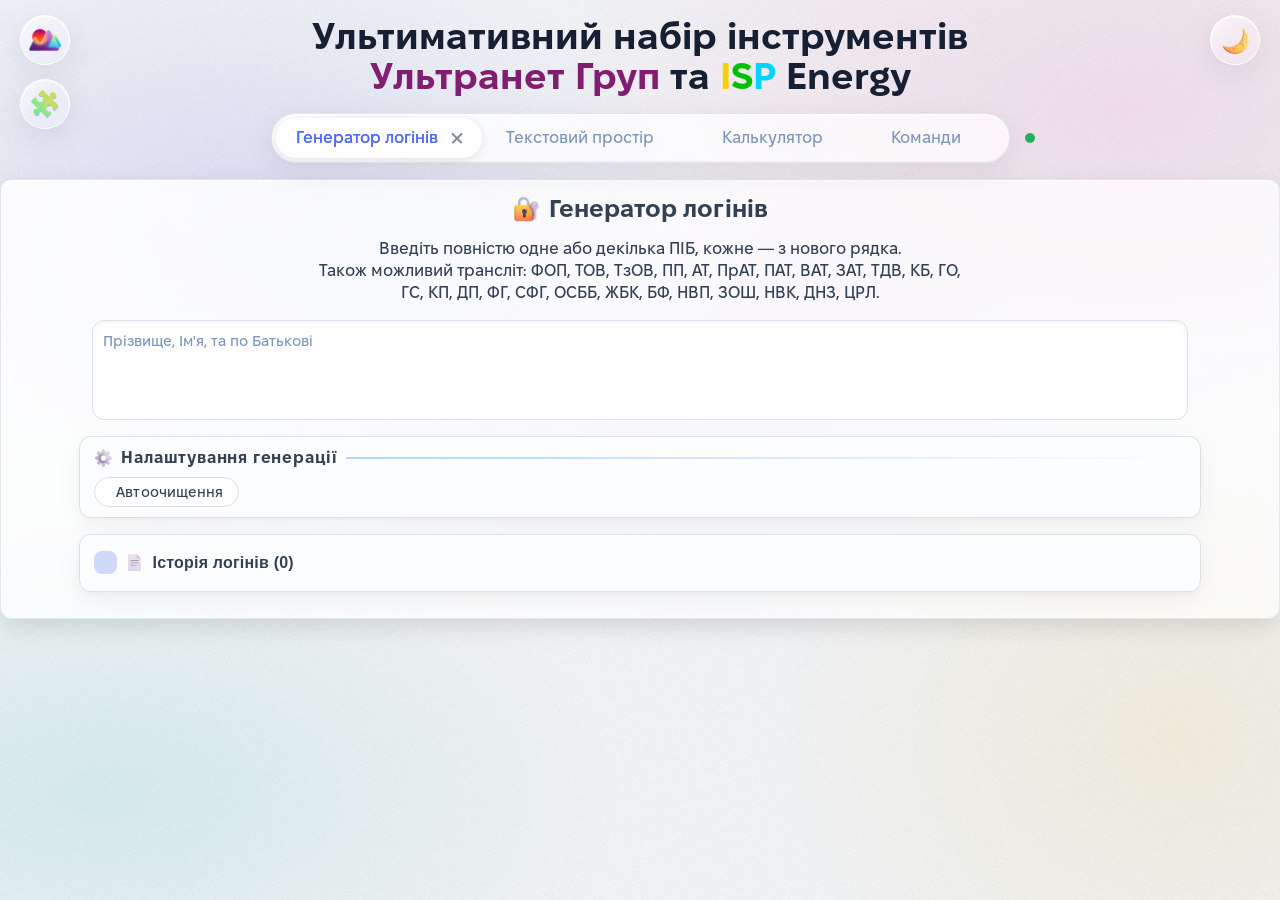
==== commit 03733c78: "444" ====
--- a/index.html
+++ b/index.html
@@ -1,13 +1,12 @@
 <!DOCTYPE html>
 <html lang="uk">
 <head>
+    <link href="https://fonts.googleapis.com/css2?family=Fira+Code:wght@400;600&display=swap" rel="stylesheet">
+    <link href="https://cdn.jsdelivr.net/npm/@fortawesome/fontawesome-free@7.2.0/css/all.min.css" rel="stylesheet">
     <link rel="stylesheet" href="./style.css">
-    <link href="https://fonts.googleapis.com/css2?family=Fira+Code:wght@400;600&display=swap" rel="stylesheet">
 	<meta charset="UTF-8">
     <title>Набір інструментів для Ультранет Груп та ISP Energy</title>
     <link rel="icon" href="images/tools.png" type="image/png">
-    
-    <link href="https://cdn.jsdelivr.net/npm/@fortawesome/fontawesome-free@7.2.0/css/all.min.css" rel="stylesheet">
 
     <!-- Google tag (gtag.js) -->
 <script async src="https://www.googletagmanager.com/gtag/js?id=G-PLNBNW2JBJ"></script>
--- a/style.css
+++ b/style.css
@@ -62,7 +62,6 @@
     /* STATUS */
     --success-color: #16a37a;
     --danger-color: #e25555;
-    --danger-bg-dark: rgba(240, 107, 107, 0.15);
 
     /* INPUTS */
     --input-border-color: #d9e0ea;
@@ -178,7 +177,6 @@
 
     /* STATUS */
     --danger-color: #df3333;
-    --danger-bg-dark: rgba(240, 107, 107, 0.15);
     --success-color: #38A17B;
 
     /* INPUTS */
@@ -282,15 +280,12 @@
 :root {
     --scrollbar-corridor: 16px;          /* Загальна ширина зони скролу */
     --scrollbar-thumb-width: 6px;        /* Ширина повзунка (краще парне число) */
-    --scrollbar-thumb-width-hover: 8px; /* Ширина при наведенні (краще парне число) */
-    --scrollbar-line: 2px;               /* Товщина лінії треку (змінено на 2px для чіткості) */
-    --scrollbar-edge-gap: 0px;           /* Відступ зверху та знизу */
+    --scrollbar-thumb-width-hover: 8px;  /* Ширина при наведенні (краще парне число) */
+    --scrollbar-line: 2px;               /* Товщина лінії треку */
 }
 
 /* ================================================================
    2. СКИДАННЯ СТИЛІВ, БАЗОВІ ТЕГИ ТА СКРОЛБАР
-   Налаштування базового вигляду сторінки, шрифтів, плейсхолдерів
-   та кастомного скролбару для всіх браузерів.
    ================================================================ */
 
 /* 1. Ширина та висота скролбару */
@@ -299,7 +294,7 @@
     height: var(--scrollbar-corridor);
 }
 
-/* 2. ТРЕК — лінія ідеально по центру коридору (50%) */
+/* 2. ТРЕК — без відступів зверху та знизу */
 *::-webkit-scrollbar-track {
     background-image: linear-gradient(
         to right,
@@ -310,9 +305,7 @@
         transparent calc(50% + (var(--scrollbar-line) / 2)),
         transparent 100%
     );
-    /* ВИПРАВЛЕННЯ: Відступ треку зверху і знизу тепер точно дорівнює відступу повзунка */
-    border-top: calc((var(--scrollbar-corridor) - var(--scrollbar-thumb-width)) / 2) solid transparent;
-    border-bottom: calc((var(--scrollbar-corridor) - var(--scrollbar-thumb-width)) / 2) solid transparent;
+    border: none;
     background-clip: padding-box;
 }
 
@@ -327,48 +320,48 @@
         transparent calc(50% + (var(--scrollbar-line) / 2)),
         transparent 100%
     );
-    border-top: none;
-    border-bottom: none;
-    /* Синхронізуємо бокові відступи для горизонтального скролу */
-    border-left: calc((var(--scrollbar-corridor) - var(--scrollbar-thumb-width)) / 2) solid transparent;
-    border-right: calc((var(--scrollbar-corridor) - var(--scrollbar-thumb-width)) / 2) solid transparent;
-}
-
-/* 3. THUMB (Повзунок) — звичайний стан */
+    border: none;
+}
+
+/* 3. THUMB (Повзунок) — рівні півкола на кінцях без виступів треку */
 *::-webkit-scrollbar-thumb {
     background-color: var(--scrollbar-thumb);
-    border-radius: 100px !important;
-    
-    background-clip: padding-box !important; 
-    
-    /* ВИПРАВЛЕННЯ: Однакова невидима рамка з УСІХ сторін. 
-       Це змушує браузер малювати ідеально круглі кінці (таблетку). */
-    border: calc((var(--scrollbar-corridor) - var(--scrollbar-thumb-width)) / 2) solid transparent !important;
-    
-    transition: background-color 0.2s ease; 
-    min-height: 40px;
-}
-
-/* 4. HOVER — розширюється */
+    border-radius: calc(var(--scrollbar-corridor) / 2) / calc(var(--scrollbar-thumb-width) / 2) !important;
+    background-clip: padding-box !important;
+
+    border-style: solid !important;
+    border-color: transparent !important;
+    border-width: 0 calc((var(--scrollbar-corridor) - var(--scrollbar-thumb-width)) / 2) !important;
+
+    transition: background-color 0.2s ease;
+    min-height: 30px;
+}
+
+/* 4. HOVER — розширюється і зберігає форму півкола */
 *::-webkit-scrollbar-thumb:hover {
     background-color: var(--scrollbar-thumb-hover);
-    /* Зменшуємо рамку з усіх боків, щоб повзунок рівномірно став товщим */
-    border: calc((var(--scrollbar-corridor) - var(--scrollbar-thumb-width-hover)) / 2) solid transparent !important;
+    border-radius: calc(var(--scrollbar-corridor) / 2) / calc(var(--scrollbar-thumb-width-hover) / 2) !important;
+    border-width: 0 calc((var(--scrollbar-corridor) - var(--scrollbar-thumb-width-hover)) / 2) !important;
 }
 
 /* 5. ACTIVE */
 *::-webkit-scrollbar-thumb:active {
     background-color: var(--scrollbar-thumb-active);
-    border: calc((var(--scrollbar-corridor) - var(--scrollbar-thumb-width-hover)) / 2) solid transparent !important;
-}
-
-/* =======================================
-   Адаптація для ГОРИЗОНТАЛЬНОГО скролу
-   ======================================= */
+    border-radius: calc(var(--scrollbar-corridor) / 2) / calc(var(--scrollbar-thumb-width-hover) / 2) !important;
+    border-width: 0 calc((var(--scrollbar-corridor) - var(--scrollbar-thumb-width-hover)) / 2) !important;
+}
+
+/* Адаптація для ГОРИЗОНТАЛЬНОГО скролу */
 *::-webkit-scrollbar-thumb:horizontal {
-    /* Для горизонтального тепер діє та сама логіка рівних рамок, 
-       залишається тільки задати мінімальну ширину */
-    min-width: 40px;
+    border-radius: calc(var(--scrollbar-thumb-width) / 2) / calc(var(--scrollbar-corridor) / 2) !important;
+    border-width: calc((var(--scrollbar-corridor) - var(--scrollbar-thumb-width)) / 2) 0 !important;
+    min-width: 30px;
+}
+
+*::-webkit-scrollbar-thumb:horizontal:hover,
+*::-webkit-scrollbar-thumb:horizontal:active {
+    border-radius: calc(var(--scrollbar-thumb-width-hover) / 2) / calc(var(--scrollbar-corridor) / 2) !important;
+    border-width: calc((var(--scrollbar-corridor) - var(--scrollbar-thumb-width-hover)) / 2) 0 !important;
 }
 
 /* 6. КУТОК ТА КНОПКИ (Стрілочки) */
@@ -377,15 +370,22 @@
 }
 
 *::-webkit-scrollbar-button {
-    display: none; /* Приховуємо стандартні стрілочки для чистоти дизайну */
-}
-
-*::-webkit-scrollbar-button:vertical:start:decrement,
-*::-webkit-scrollbar-button:vertical:end:increment {
-    display: block;
-    height: var(--scrollbar-edge-gap);
-    background-color: transparent;
-}
+    display: none;
+}
+
+/* Відступ 4px зверху і знизу для скролу всередині самих шаблонів */
+.template-field-group textarea::-webkit-scrollbar-track:vertical,
+.template-field-group .highlighter-backdrop::-webkit-scrollbar-track:vertical {
+    margin: 5px 0;
+}
+
+/* Відступ 4px зверху і знизу для скролів у генераторі логінів */
+.login-generator-container .content-card::-webkit-scrollbar-track:vertical,
+.login-generator-container textarea::-webkit-scrollbar-track:vertical {
+    margin: 5px 0;
+}
+
+
 
 *, *::before, *::after {
     box-sizing: border-box;
@@ -424,8 +424,6 @@
 }
 
 body.dark {
-    color-scheme: dark;
-
     /* --- ТЕМНА ТЕМА: глибоке космічне змішування --- */
     background-color: #0b0f19;
     background-image:
@@ -582,7 +580,7 @@
  
     box-shadow: var(--content-card-shadow);
 
-    overflow: auto;
+    overflow: hidden;
 
     backdrop-filter: blur(6px) saturate(150%);
 -webkit-backdrop-filter: blur(6px) saturate(150%);
@@ -681,14 +679,12 @@
     margin-left: 8px;
 }
 
-
-
 /* --- ГРУПА 1: ПЛАВНЕ ВІДТИСКАННЯ (БАЗОВИЙ СТАН) --- */
-/* Цей блок відповідає за плавне повернення кнопки на місце після кліку чи наведення */
 .hist-close-btn,
 .logout-action-btn,
 .unified-pill:has(#login-google-btn:not(.auth-hidden)),
 .config-clear-fields-btn,
+.config-onu-mode-btn,
 .config-login-regen-btn,
 .config-login-copy-btn,
 .extension-download-btn,
@@ -705,9 +701,11 @@
 .scroll-nav-btn,
 .login-generator-container .result-item .regenerate-login-btn,
 .login-generator-container .result-item .copy-login-btn,
+.history-copy-btn,
 .clear-history-footer-btn,
 .calc-action-button,
 .stepper-btn,
+.c-btn.equal,
 .qn-add-btn,
 .add-tab-btn,
 .add-tab-item,
@@ -718,6 +716,8 @@
 .hist-clear-btn,
 .qn-action-btn,
 .qn-drag-handle,
+.qn-close-btn,
+.close-tab-btn,
 .segment-btn,
 #login-autoclear-btn,
 #auto-reset-button {
@@ -725,34 +725,27 @@
 }
 
 /* ====================================================================
-   --- ЄДИНИЙ ЕФЕКТ НАТИСКАННЯ ДЛЯ ВСІХ КНОПОК ---
-   Без руху і без втиснення: навколо кнопки спалахує кольорове кільце,
-   а при відпусканні плавно згасає (швидкість задає ГРУПА 0).
-   Щоб підключити нову кнопку: просто додай її селектор у список нижче.
+   --- ЄДИНИЙ ЕФЕКТ НАТИСКАННЯ ТА СТАНДАРТ КІЛЕЦЬ ---
    ==================================================================== */
-
 :root {
-    --fx-rgb: 79, 109, 245;   /* світла тема: синій акцент */
+    --fx-rgb: 79, 109, 245;   /* світла тема: базовий акцент */
+    --fx-shadow: 0 1px 2px rgba(15, 23, 42, 0.06);
 }
 
 body.dark {
-    --fx-rgb: 214, 155, 45;   /* темна тема: бурштиновий акцент */
-}
-
-.hist-close-btn:active,
-.logout-action-btn:active,
+    --fx-rgb: 214, 155, 45;   /* темна тема: базовий бурштиновий акцент */
+    --fx-shadow: 0 1px 2px rgba(0, 0, 0, 0.35);
+}
+
+/* Великі кнопки (4px обведення) */
 .unified-pill:has(#login-google-btn:not(.auth-hidden)):active,
 .config-clear-fields-btn:active,
-.config-mix-toggle-btn:active,
 .config-onu-mode-btn:active,
-.config-login-copy-btn:active,
-.config-login-regen-btn:active,
 .extension-download-btn:active,
 #add-template-button:active,
 #import-templates-button:active,
 #export-templates-button:active,
 #clear-all-templates-button:active,
-.template-actions button:active,
 .config-replace-mode-btn:active,
 .config-pon-onu-btn:active,
 .config-show-signal-btn:active,
@@ -762,51 +755,14 @@
 #login-autoclear-btn:active,
 .login-generator-container .result-item .regenerate-login-btn:active,
 .login-generator-container .result-item .copy-login-btn:active,
-.history-copy-btn:active,
 .clear-history-footer-btn:active,
-.clear-history-header-btn:active,
 .calc-action-button:active,
-.calc-head-history-btn:active,
-.calc-copy-btn:active,
-.swap-inputs-btn:active,
-.add-tab-btn:not(.menu-open):active,
-.hist-clear-btn:active,
+.c-btn.equal:active,
 .qn-add-btn:active,
-.qn-action-btn:active,
-.qn-drag-handle:active,
 #auto-reset-button:active {
     box-shadow: 0 0 0 4px rgba(var(--fx-rgb), 0.22) !important;
-    filter: brightness(0.95);
+    filter: brightness(0.95) !important;
     transition: box-shadow 0.08s ease-out, filter 0.08s ease-out !important;
-}
-
-/* ====================================================================
-   --- СПІЛЬНИЙ HOVER КНОПОК ---
-   Тут лише наведення. Вигляд кожної кнопки — у її власному блоці.
-   Щоб підключити кнопку: додай селектор у обидва списки нижче.
-   ==================================================================== */
-
-:root {
-    --fx-icon: #7b8aa0;
-    --fx-shadow: 0 1px 2px rgba(15, 23, 42, 0.06);
-}
-
-body.dark {
-    --fx-icon: #9aa4b2;
-    --fx-shadow: 0 1px 2px rgba(0, 0, 0, 0.35);
-}
-
-@media (hover: hover) {
-    #login-autoclear-btn:hover:not(.active),
-    .swap-inputs-btn:hover {
-        border-color: rgba(var(--fx-rgb), 0.55);
-        background-color: color-mix(in srgb, var(--btn-bg) 92%, rgb(var(--fx-rgb)) 8%);
-        box-shadow: 0 0 0 3px rgba(var(--fx-rgb), 0.10);
-    }
-
-    #login-autoclear-btn:hover:not(.active) i {
-        color: rgb(var(--fx-rgb));
-    }
 }
 
 /* ====================================================================
@@ -815,6 +771,12 @@
    ==================================================================== */
 
 /* 1. Готуємо елементи: позиціонування та обрізка хвилі по краях */
+.config-generate-btn,
+.btn-find,
+.btn-replace,
+.btn-replace-all,
+.btn-replace-speed,
+.qn-add-btn,
 .unified-pill:has(#login-google-btn:not(.auth-hidden)),
 .variant-dropdown-item,
 .speed-dropdown-item,
@@ -834,6 +796,12 @@
 }
 
 /* 2. Піднімаємо всі внутрішні елементи (текст, іконки), щоб хвиля протікала ПІД ними */
+.config-generate-btn > :not(.ripple),
+.btn-find > :not(.ripple),
+.btn-replace > :not(.ripple),
+.btn-replace-all > :not(.ripple),
+.btn-replace-speed > :not(.ripple),
+.qn-add-btn > :not(.ripple),
 .unified-pill #login-google-btn:not(.auth-hidden) > :not(.ripple),
 .variant-dropdown-item > :not(.ripple),
 .speed-dropdown-item > :not(.ripple),
@@ -870,29 +838,30 @@
     transform: translateZ(0);
 }
 
-/* Сама хвиля всередині маски */
 .ripple-wave {
     position: absolute;
     border-radius: 50%;
     transform: scale(0);
     opacity: 1;
-    background-color: color-mix(in srgb, currentColor 20%, transparent);
-    animation: ripple-expand 0.45s cubic-bezier(0.2, 0.8, 0.2, 1) forwards;
-    transition: opacity 0.35s ease-out;
+    /* М'який радіальний градієнт: яскравіше в центрі, плавно згасає до країв */
+    background: radial-gradient(
+        circle,
+        color-mix(in srgb, currentColor 20%, transparent) 0%,
+        color-mix(in srgb, currentColor 12%, transparent) 55%,
+        color-mix(in srgb, currentColor 4%, transparent) 100%
+    );
+    will-change: transform, opacity;
+    animation: ripple-expand 0.7s cubic-bezier(0.22, 0.61, 0.36, 1) forwards;
+    transition: opacity 0.55s cubic-bezier(0.4, 0, 0.2, 1);
 }
 
 .ripple-wave.is-leaving {
     opacity: 0;
 }
 
-/* 4. Колір хвилі для Темної теми */
-body.dark .ripple-wave {
-    background-color: color-mix(in srgb, currentColor 15%, transparent);
-}
-
 /* 6. Анімація розширення хвилі (утримується, поки кнопка затиснута) */
 @keyframes ripple-expand {
-    from { transform: scale(0); }
+    from { transform: scale(0.15); }
     to   { transform: scale(1); }
 }
 
@@ -1083,7 +1052,7 @@
     cursor: pointer;
     border-radius: 8px;
     color: var(--text-color);
-    font-size: 13.5px;
+    font-size: 13px;
     font-weight: 500;
     transition: all 0.2s ease;
     background-color: transparent;
@@ -1123,8 +1092,34 @@
     color: var(--secondary-accent-color);
 }
 
+/* --- 2. КНОПКА ЗАКРИТТЯ (ХРЕСТИК) --- */
+.close-tab-btn {
+    --fx-rgb: 226, 85, 85;
+    position: absolute;
+    right: 14px;
+
+    width: 22px;
+    height: 22px;
+    border-radius: 50%;
+
+    border: none;
+    background: transparent;
+    cursor: pointer;
+    padding: 0;
+
+    opacity: 0;
+    color: var(--text-color);
+    transition: transform 0.2s ease, opacity 0.2s ease, background-color 0.2s ease, color 0.2s ease;
+
+    z-index: 3 !important;
+}
+
+body.dark .close-tab-btn {
+    --fx-rgb: 240, 90, 80;
+}
+
 /* Приховуємо стандартні іконки/текст (якщо є в HTML) */
-.close-tab-btn i, 
+.close-tab-btn i,
 .close-tab-btn span {
     display: none !important;
 }
@@ -1138,15 +1133,12 @@
     left: 50%;
     width: 14px;
     height: 1.5px;
-    background-color: currentColor; 
+    background-color: currentColor;
     border-radius: 1px;
 }
 
-/* close tab btn — псевдоелемент ::before */
 .close-tab-btn::before { transform: translate(-50%, -50%) rotate(45deg); }
-
-/* close tab btn — псевдоелемент ::after */
-.close-tab-btn::after { transform: translate(-50%, -50%) rotate(-45deg); }
+.close-tab-btn::after  { transform: translate(-50%, -50%) rotate(-45deg); }
 
 /* Показуємо при наведенні на саму вкладку */
 .tab-button:hover .close-tab-btn,
@@ -1154,30 +1146,25 @@
     opacity: 0.6;
 }
 
-/* Ховер на самій кнопці (сірий кружечок) */
-.close-tab-btn:hover {
-    opacity: 1 !important;
-    background-color: rgba(0, 0, 0, 0.08);
-    color: var(--text-color);
-}
-
-/* Активний стан (клік) - стискається і стає червоним */
-.close-tab-btn:active {
-    transform: scale(0.88); 
+@media (hover: hover) {
+    .close-tab-btn:hover {
+        opacity: 1 !important;
+        background-color: rgba(var(--fx-rgb), 0.14);
+        color: rgb(var(--fx-rgb));
+        box-shadow: 0 0 0 2px rgba(var(--fx-rgb), 0.12);
+    }
+
+    body.dark .close-tab-btn:hover {
+        background-color: rgba(var(--fx-rgb), 0.18);
+        color: #ffffff;
+        box-shadow: 0 0 0 2px rgba(var(--fx-rgb), 0.12);
+    }
+}
+
+.close-tab-btn:active,
+body.dark .close-tab-btn:active {
     background-color: var(--danger-color) !important;
     color: white !important;
-    transition: transform 0.05s ease-out, background-color 0s; 
-}
-
-/* Темна тема */
-body.dark .close-tab-btn:hover {
-    background-color: rgba(255, 255, 255, 0.15);
-    color: #ffffff;
-}
-
-/* Темна тема: close tab btn — активний стан */
-body.dark .close-tab-btn:active {
-    background-color: var(--danger-color) !important; 
 }
 
 /* --- 2. КНОПКА ЗАКРИТТЯ (ХРЕСТИК) --- */
@@ -1222,53 +1209,61 @@
     justify-content: center;
     align-items: center;
     font-size: 18px;
-    margin: 0 4px 0 0;
-    transition: all 0.2s ease-out;
-}
-
-/* Наведення: ТІЛЬКИ крутиться (БЕЗ збільшення, щоб не деформувати іконку) */
-.add-tab-btn:hover {
-    background-color: rgba(0, 0, 0, 0.05);
-    color: var(--text-color);
+    margin: 4px 2px;
+    line-height: 1;
+    backface-visibility: hidden;
+    will-change: transform;
+}
+
+@media (hover: hover) {
+    .add-tab-btn:not(.menu-open):hover {
+        background-color: rgba(var(--fx-rgb), 0.14);
+        color: rgb(var(--fx-rgb));
+        box-shadow: inset 0 0 0 1px rgba(var(--fx-rgb), 0.45);
+    }
+
+    .add-tab-btn.menu-open:hover {
+        background-color: rgb(var(--fx-rgb));
+        filter: brightness(1.10);
+        box-shadow: 0 0 0 3px rgba(var(--fx-rgb), 0.16);
+    }
+
+    body.dark .add-tab-btn.menu-open:hover {
+        background-color: rgb(var(--fx-rgb));
+        filter: brightness(1.12);
+        box-shadow: none;
+    }
 }
 
 /* Меню відкрито: Кнопка стає хрестиком */
 .add-tab-btn.menu-open {
-    background-color: var(--primary-accent-color);
-    color: white;
-    transform: rotate(135deg); 
-    box-shadow: 0 4px 10px rgba(0, 123, 255, 0.3);
-}
-
-/* Ефект кліку: Ледь помітне втискання */
-.add-tab-btn:active {
-    transform: rotate(90deg) scale(0.90);
-    background-color: rgba(0, 0, 0, 0.1);
-    transition: all 0.05s ease-out;
-}
-
-/* add tab btn — активний стан */
+    background-color: rgb(var(--fx-rgb));
+    color: #ffffff;
+    transform: rotate(135deg);
+    box-shadow: 0 2px 6px rgba(var(--fx-rgb), 0.30);
+}
+
+.add-tab-btn:not(.menu-open):active {
+    background-color: rgba(var(--fx-rgb), 0.22);
+    color: rgb(var(--fx-rgb));
+    box-shadow: inset 0 0 0 2px rgba(var(--fx-rgb), 0.45) !important;
+    filter: brightness(0.95);
+    transition: box-shadow 0.08s ease-out, filter 0.08s ease-out, background-color 0.08s ease-out !important;
+}
+
 .add-tab-btn.menu-open:active {
-    transform: rotate(135deg) scale(0.95);
-    box-shadow: inset 0 2px 4px rgba(0, 0, 0, 0.3);
-}
-
-/* Темна тема для Плюса */
-body.dark .add-tab-btn:hover {
-    background-color: rgba(255, 255, 255, 0.05);
-    color: var(--text-color);
-}
-
-/* Темна тема: add tab btn */
+    transform: rotate(135deg);
+    box-shadow: 0 0 0 3px rgba(var(--fx-rgb), 0.22) !important;
+    filter: brightness(0.92);
+    transition: box-shadow 0.08s ease-out, filter 0.08s ease-out !important;
+}
+
 body.dark .add-tab-btn.menu-open {
-    background-color: var(--primary-accent-color);
     color: #1b1c1d;
-    box-shadow: 0 4px 14px rgba(230, 162, 46, 0.35);
-}
-
-/* Темна тема: add tab btn — активний стан */
+}
+
 body.dark .add-tab-btn.menu-open:active {
-    box-shadow: inset 0 2px 5px rgba(0, 0, 0, 0.4);
+    box-shadow: none !important;
 }
 
 /* Відкритий стан */
@@ -1327,31 +1322,38 @@
     cursor: grab;
     padding: 0 4px;
     color: var(--text-color);
+    opacity: 0.35;
     display: flex;
     align-items: center;
     justify-content: center;
     font-size: 1.3em;
-    /* Додаємо transform та filter у transition для плавності */
-    transition: color 0.2s ease, transform 0.1s ease, filter 0.2s ease;
+    transition: color 0.2s ease, opacity 0.2s ease, transform 0.15s ease;
     will-change: transform;
 }
 
-/* drag handle — ховер */
-.drag-handle:hover { 
-    color: var(--primary-accent-color);
-}
-
-body.dark .drag-handle:hover { 
-    color: var(--secondary-accent-color);
+/* Коли курсор на шаблоні — ручка трохи помітніша */
+.template-field-group:hover .drag-handle {
+    opacity: 0.65;
+}
+
+@media (hover: hover) {
+    .drag-handle:hover {
+        opacity: 1 !important;
+    }
 }
 
 /* Ефект при натисненні (утриманні) */
 .drag-handle:active,
-.drag-handle.is-dragging { 
-    cursor: grabbing; 
-    color: var(--primary-accent-color);
-    transform: translateY(1px) scale(0.92);
-    filter: drop-shadow(0 2px 4px rgba(0, 0, 0, 0.15)); /* М'яка тінь */
+.drag-handle.is-dragging {
+    cursor: grabbing;
+    opacity: 1 !important;
+    color: rgb(var(--fx-rgb));
+    transform: scale(0.9);
+}
+
+.template-field-group:has(.drag-handle:active) {
+    border-color: rgba(var(--fx-rgb), 0.55);
+    box-shadow: 0 4px 12px rgba(0, 0, 0, 0.08);
 }
 
 /* --- Бічні пігулки --- */
@@ -1414,7 +1416,7 @@
 .extension-pill:hover:not(.is-open) {
     background-color: var(--glass-white-md);
     border-color: var(--glass-white-lg); 
-    transform: scale(1.02) translateY(-2px);
+    transform: translateY(-2px);
     box-shadow: 
         var(--shadow-float), 
         var(--reflection-inner);
@@ -1618,19 +1620,40 @@
 /* extension buttons group */
 .extension-buttons-group { display: flex; align-items: center; gap: 6px; }
 
-/* extension download btn */
 .extension-download-btn {
-    display: inline-flex; align-items: center; gap: 6px;
-    background-color: var(--primary-accent-color); color: white;
-    padding: 6px 14px; border-radius: 8px; font-size: 13px; font-weight: 600;
-    text-decoration: none; transition: all 0.2s ease-in-out;
-    box-shadow: 0 2px 4px rgba(0, 123, 255, 0.2);
-}
-
-/* extension download btn — ховер */
-.extension-download-btn:hover { 
-    background-color: #4058d8;
-     color: white; }
+    --fx-rgb: 79, 109, 245;
+    display: inline-flex;
+    align-items: center;
+    justify-content: center;
+    gap: 7px;
+
+    height: 30px;
+    padding: 0 16px;
+    box-sizing: border-box;
+
+    background-color: rgba(var(--fx-rgb), 0.12);
+    color: #3b5bdb;
+    border: 1px solid rgba(var(--fx-rgb), 0.25);
+    border-radius: 9999px;
+    box-shadow: none;
+
+    font-family: inherit;
+    font-size: 13px;
+    font-weight: 600;
+    text-decoration: none;
+    cursor: pointer;
+    user-select: none;
+    -webkit-tap-highlight-color: transparent;
+}
+
+@media (hover: hover) {
+    .extension-download-btn:hover {
+        background-color: rgba(var(--fx-rgb), 0.22);
+        border-color: rgba(var(--fx-rgb), 0.45);
+        color: #2b44b8;
+        box-shadow: 0 0 0 3px rgba(var(--fx-rgb), 0.12);
+    }
+}
 
 /* =========================================================
    ТЕМНА ТЕМА
@@ -1675,11 +1698,23 @@
 /* Темна тема: version title */
 body.dark .version-title, body.dark .extension-title { color: #e0e0e0; }
 
-/* Темна тема: extension download btn */
-body.dark .extension-download-btn { background-color: var(--secondary-accent-color); color: #1b1c1d; box-shadow: 0 2px 4px rgba(230, 162, 46, 0.2); }
-
-/* Темна тема: extension download btn — ховер */
-body.dark .extension-download-btn:hover { background-color: #ffb74d; color: #1b1c1d; }
+body.dark .extension-download-btn {
+    --fx-rgb: 214, 155, 45;
+    background-color: var(--secondary-accent-color);
+    border-color: var(--secondary-accent-color);
+    color: #1b1c1d;
+    box-shadow: none;
+}
+
+@media (hover: hover) {
+    body.dark .extension-download-btn:hover {
+        background-color: var(--secondary-accent-color);
+        border-color: var(--secondary-accent-color);
+        filter: brightness(1.12);
+        color: #1b1c1d;
+        box-shadow: 0 0 0 3px rgba(var(--fx-rgb), 0.12);
+    }
+}
 
 /* Стиль для роздільника версій (Тільки номер) */
 .history-separator {
@@ -1758,7 +1793,7 @@
     background-color: var(--glass-white-md);
     border-color: var(--glass-white-lg);
     box-shadow: var(--shadow-float), var(--reflection-inner);
-    transform: scale(1.05) translateY(-2px);
+    transform: translateY(-2px);
 }
 
 /* ТЕМНЕ СКЛО ДЛЯ ТЕМНОЇ ТЕМИ */
@@ -1780,7 +1815,6 @@
         0 20px 60px rgba(0, 0, 0, 0.6),
         inset 0 1px 1px rgba(255, 255, 255, 0.2),
         inset 0 -1px 1px rgba(0, 0, 0, 0.3);
-    transform: scale(1.05) translateY(-2px);
 }
 
 /* =========================================
@@ -2050,11 +2084,10 @@
     background-color: var(--btn-bg);
     border: 1px solid var(--input-border-color);
     border-radius: 999px;
-    box-shadow: var(--fx-shadow);
     color: var(--text-color);
 
     font-family: inherit;
-    font-size: 13.5px;
+    font-size: 14px;
     font-weight: 500;
     letter-spacing: 0.1px;
     white-space: nowrap;
@@ -2070,50 +2103,35 @@
     transition: inherit;
 }
 
+@media (hover: hover) {
+    #login-autoclear-btn:not(.active):hover {
+        border-color: rgba(var(--fx-rgb), 0.55);
+        background-color: color-mix(in srgb, var(--btn-bg) 92%, rgb(var(--fx-rgb)) 8%);
+        box-shadow: 0 0 0 3px rgba(var(--fx-rgb), 0.12);
+    }
+
+    #login-autoclear-btn:not(.active):hover i {
+        color: rgb(var(--fx-rgb));
+    }
+}
+
 /* --- УВІМКНЕНО --- */
 #login-autoclear-btn.active {
-    color: rgb(var(--fx-rgb));
+    color: var(--text-color);
     border-color: rgba(var(--fx-rgb), 0.5);
-    background-color: color-mix(in srgb, var(--btn-bg) 86%, rgb(var(--fx-rgb)) 14%);
+    background-color: rgba(var(--fx-rgb), 0.06);
     box-shadow: 0 0 0 3px rgba(var(--fx-rgb), 0.10);
 }
 
 #login-autoclear-btn.active i {
     color: rgb(var(--fx-rgb));
-    transform: rotate(-14deg) scale(1.1);
+    transform: rotate(-14deg);
 }
 
 @media (hover: hover) {
     #login-autoclear-btn.active:hover {
-        background-color: color-mix(in srgb, var(--btn-bg) 78%, rgb(var(--fx-rgb)) 22%);
-        box-shadow: 0 0 0 3px rgba(var(--fx-rgb), 0.16);
-    }
-}
-
-/* ================== ТЕМНА ТЕМА ================== */
-/* Тільки змінні: усі стани беруть кольори з них, тому окремих dark-правил не треба */
-body.dark #login-autoclear-btn {
-    --ac-color: var(--secondary-accent-color);
-    --ac-rgb: 230, 162, 46;
-    --ac-icon: #9aa4b2;
-    --ac-shadow: 0 1px 2px rgba(0, 0, 0, 0.35);
-}
-
-body.dark #login-autoclear-btn.active {
-    color: var(--text-color);
-    border-color: rgba(var(--fx-rgb), 0.45);
-    background-color: color-mix(in srgb, var(--btn-bg) 90%, rgb(var(--fx-rgb)) 10%);
-    box-shadow: 0 0 0 3px rgba(var(--fx-rgb), 0.10);
-}
-
-body.dark #login-autoclear-btn.active i {
-    color: rgb(var(--fx-rgb));
-}
-
-@media (hover: hover) {
-    body.dark #login-autoclear-btn.active:hover {
         border-color: rgba(var(--fx-rgb), 0.6);
-        background-color: color-mix(in srgb, var(--btn-bg) 84%, rgb(var(--fx-rgb)) 16%);
+        background-color: rgba(var(--fx-rgb), 0.14);
         box-shadow: 0 0 0 3px rgba(var(--fx-rgb), 0.16);
     }
 }
@@ -2152,7 +2170,7 @@
     margin-bottom: 0px;
     height: auto;
     overflow: visible !important;
-
+    flex-shrink: 0;
 }
 
 /* 4. Результати та Історія: рівно по центру */
@@ -2161,12 +2179,6 @@
     width: 90%;
     margin-left: auto;
     margin-right: auto;
-}
-
-/* Гарантуємо, що результати не стискаються */
-#results-container {
-    flex-shrink: 0;
-    margin-bottom: 20px;
 }
 
 /* login generator container */
@@ -2273,10 +2285,19 @@
     color: var(--primary-accent-color);
     border-color: rgba(79, 109, 245, 0.25);
 }
+.login-generator-container .result-item .regenerate-login-btn {
+    --fx-rgb: 79, 109, 245;
+}
+
+body.dark .login-generator-container .result-item .regenerate-login-btn {
+    --fx-rgb: 214, 155, 45;
+}
+
 .login-generator-container .result-item .regenerate-login-btn:hover {
-    background-color: var(--primary-accent-color);
-    color: #ffffff;
-    box-shadow: 0 2px 6px rgba(79, 109, 245, 0.3);
+    background-color: rgba(var(--fx-rgb), 0.22);
+    border-color: rgba(var(--fx-rgb), 0.45);
+    color: #2b44b8;
+    box-shadow: 0 0 0 3px rgba(var(--fx-rgb), 0.12);
 }
 
 /* Кнопка регенерації — повертаємо соковитий фірмовий бурштин */
@@ -2287,9 +2308,10 @@
 }
 
 body.dark .login-generator-container .result-item .regenerate-login-btn:hover {
-    background-color: #e0ab45;
+    background-color: var(--secondary-accent-color);
     color: #ffffff;
-    box-shadow: 0 2px 6px rgba(230, 162, 46, 0.3);
+    filter: brightness(1.12);
+    box-shadow: 0 0 0 3px rgba(var(--fx-rgb), 0.12);
 }
 
 /* Копіювання: легкий зелений фон із зеленою іконкою */
@@ -2298,28 +2320,36 @@
     color: var(--success-color);
     border-color: rgba(22, 163, 122, 0.25);
 }
+.login-generator-container .result-item .copy-login-btn {
+    --fx-rgb: 22, 163, 122;
+}
+
 .login-generator-container .result-item .copy-login-btn:hover {
-    background-color: var(--success-color);
-    color: #ffffff;
-    box-shadow: 0 2px 6px rgba(22, 163, 122, 0.3);
+    background-color: rgba(var(--fx-rgb), 0.22);
+    border-color: rgba(var(--fx-rgb), 0.45);
+    color: #0c6148;
+    box-shadow: 0 0 0 3px rgba(var(--fx-rgb), 0.12);
 }
 
 .login-generator-container .result-item .copy-login-btn.copied {
     background-color: var(--success-color);
+    color: #ffffff; 
     filter: brightness(1.2);
 }
 
 /* Кнопка копіювання — соковитий зелений */
 body.dark .login-generator-container .result-item .copy-login-btn {
+    --fx-rgb: 56, 178, 134; 
     background-color: var(--success-color);
     color: #ffffff;
     border: none;
 }
 
 body.dark .login-generator-container .result-item .copy-login-btn:hover {
-    background-color: #3fb388;
+    background-color: var(--success-color);
     color: #ffffff;
-    box-shadow: 0 2px 6px rgba(22, 163, 122, 0.3);
+    filter: brightness(1.12);
+    box-shadow: 0 0 0 3px rgba(var(--fx-rgb), 0.12);
 }
 
 .login-generator-container .content-card > p {
@@ -2379,10 +2409,13 @@
     gap: 14px;
     color: var(--text-color);
     font-weight: 700;
-    font-size: 1.05rem;
+    font-size: 16px;
+    line-height: 1.2;
     letter-spacing: 0.2px;
     outline: none;
     transition: color 0.2s ease;
+    transform: translateZ(0);
+    backface-visibility: hidden;
 }
 
 .history-toggle-btn:hover { color: var(--primary-accent-color); }
@@ -2430,14 +2463,16 @@
 }
 
 .clear-history-header-btn {
+    --fx-rgb: 226, 85, 85;
     background: transparent;
+    opacity: 0.75;
     border: none;
     color: var(--text-color);
     cursor: pointer;
     width: 32px;
     height: 32px;
     margin: 0 7px 0 0;
-    border-radius: 8px;
+    border-radius: 50%;
     font-size: 1rem;
     display: flex;
     align-items: center;
@@ -2446,9 +2481,19 @@
 }
 
 .clear-history-header-btn:hover {
-    color: var(--danger-color);
-    background-color: rgba(220, 38, 38, 0.1);
-    transform: scale(1.06);
+    opacity: 1;
+    color: rgb(var(--fx-rgb));
+    background-color: rgba(var(--fx-rgb), 0.14);
+    box-shadow: inset 0 0 0 1px rgba(var(--fx-rgb), 0.35);
+}
+
+.clear-history-header-btn:active {
+    opacity: 1;
+    background-color: rgba(var(--fx-rgb), 0.22);
+    color: rgb(var(--fx-rgb));
+    box-shadow: inset 0 0 0 2px rgba(var(--fx-rgb), 0.45) !important;
+    filter: brightness(0.95);
+    transition: box-shadow 0.08s ease-out, filter 0.08s ease-out, background-color 0.08s ease-out !important;
 }
 
 .empty-history-msg {
@@ -2533,7 +2578,6 @@
 }
 
 .history-item:hover {
-    transform: translateY(-1px);
     border-color: var(--primary-accent-color);
 }
 
@@ -2549,34 +2593,42 @@
 }
 
 .history-copy-btn {
-    background: var(--input-bg-color);
-    border: 1px solid var(--input-border-color);
+    background-color: var(--input-bg-color);
+    border: none;
+    box-shadow: inset 0 0 0 1px var(--input-border-color);
     color: var(--text-color);
-    border-radius: 8px;
+    opacity: 0.8;
+    border-radius: 50%;
     width: 28px;
     height: 28px;
+    padding: 0;
     flex-shrink: 0;
     cursor: pointer;
     display: flex;
     justify-content: center;
     align-items: center;
-    transition: transform 0.25s cubic-bezier(0.4, 0, 0.2, 1), background-color 0.25s ease, color 0.25s ease, box-shadow 0.25s ease, border-color 0.25s ease;
-}
-
-.history-copy-btn:hover {
-    background: var(--primary-accent-color);
-    color: #fff;
-    border-color: var(--primary-accent-color);
-    transform: scale(1.1) rotate(-5deg);
-}
-
-body.dark .history-copy-btn:hover {
-    background: var(--secondary-accent-color);
-    color: #1a1a1a;
-    border-color: var(--secondary-accent-color);
+}
+
+@media (hover: hover) {
+    .history-copy-btn:hover {
+        background-color: rgba(var(--fx-rgb), 0.14);
+        opacity: 1;
+        color: rgb(var(--fx-rgb));
+        box-shadow: inset 0 0 0 1px rgba(var(--fx-rgb), 0.35);
+    }
+}
+
+.history-copy-btn:active {
+    background-color: rgba(var(--fx-rgb), 0.22);
+    opacity: 1;
+    color: rgb(var(--fx-rgb));
+    box-shadow: inset 0 0 0 2px rgba(var(--fx-rgb), 0.45) !important;
+    filter: brightness(0.95);
+    transition: box-shadow 0.08s ease-out, filter 0.08s ease-out, background-color 0.08s ease-out !important;
 }
 
 .clear-history-footer-btn {
+    --fx-rgb: 226, 85, 85;
     width: 100%;
     margin-top: 12px;
     padding: 10px;
@@ -2595,7 +2647,7 @@
     background: var(--danger-color);
     color: #fff;
     border-style: solid;
-    box-shadow: 0 6px 14px rgba(220, 38, 38, 0.25);
+        box-shadow: 0 0 0 3px rgba(var(--fx-rgb), 0.12);
 }
 
 /* ================================================================
@@ -2687,7 +2739,6 @@
     display: flex;
     flex-direction: column;
     height: 100%;
-    padding-bottom: 22px;
     padding: 0 !important;
 }
 
@@ -2819,7 +2870,7 @@
 }
 
 /* =========================================
-   ОБГОРТКА ПІГУЛКИ (Сам фон і рамка)
+   ОБГОРТКА ПІГУЛКИ (коли увійшов + коли гість)
    ========================================= */
 .unified-pill {
     position: relative;
@@ -2830,17 +2881,19 @@
     background-color: var(--btn-bg);
     border: 1px solid var(--input-border-color);
     border-radius: 9999px;
-    overflow: hidden; 
-    transition: border-color 0.2s ease, box-shadow 0.2s ease;
-}
-
-.unified-pill:hover {
-    border-color: var(--primary-accent-color);
-    box-shadow: 0 2px 8px rgba(0, 0, 0, 0.06);
-}
-
-body.dark .unified-pill:hover {
-    border-color: var(--secondary-accent-color);
+    box-shadow: var(--fx-shadow);
+    overflow: hidden;
+    transition: border-color 0.2s ease, background-color 0.2s ease, box-shadow 0.2s ease;
+}
+
+@media (hover: hover) {
+    /* Кнопка «Увійти» (гість) ТА пігулка профілю (увійшов, крім наведення на кнопку виходу) */
+    .unified-pill:has(#login-google-btn:not(.auth-hidden)):hover,
+    .unified-pill:not(:has(.logout-action-btn:hover)):hover {
+        border-color: rgba(var(--fx-rgb), 0.55);
+        background-color: color-mix(in srgb, var(--btn-bg) 92%, rgb(var(--fx-rgb)) 8%);
+        box-shadow: 0 0 0 3px rgba(var(--fx-rgb), 0.12);
+    }
 }
 
 /* =========================================
@@ -2898,8 +2951,6 @@
     transition: transform 0.2s ease;
     
 }
-#login-google-btn:hover i { transform: scale(1.14); }
-#login-google-btn:active { transform: scale(0.98); }
 
 #user-info-wrapper {
     padding: 0 4px 0 4px;
@@ -2931,8 +2982,8 @@
 }
 
 @keyframes sync-pop {
-    0%   { transform: scale(0.92); }
-    60%  { transform: scale(1.06); }
+    0%   { transform: scale(0.6); opacity: 0.4; }
+    65%  { transform: scale(1.15); opacity: 1; }
     100% { transform: scale(1); }
 }
 
@@ -2941,15 +2992,40 @@
 }
 
 .logout-action-btn {
-    display: flex; justify-content: center; align-items: center;
-    width: 24px; height: 24px; padding: 0; flex-shrink: 0;
-    background: transparent; border: none; border-radius: 50%;
-    color: var(--inactive-text); font-size: 12.5px;
-    cursor: pointer; transition: all 0.2s;
-}
-.logout-action-btn:hover { background: rgba(220, 38, 38, 0.1); color: var(--danger-color); }
-.logout-action-btn:active { transform: scale(0.9); }
-body.dark .logout-action-btn:hover { background: var(--danger-bg-dark); }
+    --fx-rgb: 226, 85, 85;
+    display: flex;
+    justify-content: center;
+    align-items: center;
+    width: 24px;
+    height: 24px;
+    padding: 0;
+    flex-shrink: 0;
+    background: transparent;
+    border: none;
+    border-radius: 50%;
+    color: var(--inactive-text);
+    font-size: 12.5px;
+    cursor: pointer;
+    transition: transform 0.2s ease-out, background-color 0.2s ease-out, color 0.2s ease-out, box-shadow 0.2s ease-out;
+}
+
+body.dark .logout-action-btn { --fx-rgb: 240, 90, 80; }
+
+@media (hover: hover) {
+        .logout-action-btn:hover {
+    background-color: rgba(var(--fx-rgb), 0.14);
+    color: rgb(var(--fx-rgb));
+    box-shadow: inset 0 0 0 1px rgba(var(--fx-rgb), 0.35);
+}
+}
+
+.logout-action-btn:active {
+    background-color: rgba(var(--fx-rgb), 0.22);
+    color: rgb(var(--fx-rgb));
+    box-shadow: inset 0 0 0 2px rgba(var(--fx-rgb), 0.45) !important;
+    filter: brightness(0.95);
+    transition: box-shadow 0.08s ease-out, filter 0.08s ease-out, background-color 0.08s ease-out !important;
+}
 
 /* =========================================
    1. АНІМАЦІЯ КРУТІННЯ (Іконка синхронізації)
@@ -2969,7 +3045,7 @@
    ІНДИКАТОР СИНХРОНІЗАЦІЇ (Базові стилі)
    ========================================= */
 #sync-time-display {
-    display: inline-flex;
+    display: none;
     align-items: center;
     gap: 6px;
     font-size: 13px;
@@ -2985,6 +3061,7 @@
 
 /* Стан видимості */
 #sync-time-display.visible {
+    display: inline-flex;
     opacity: 1;
     visibility: visible;
     transform: translateY(0);
@@ -2994,10 +3071,6 @@
    СТАНИ СИНХРОНІЗАЦІЇ
    ========================================= */
 
-/* 1. Успіх (Колір іконки та анімація, яку перезапускає JS-хак) */
-#sync-time-display.sync-success {
-    animation: sync-pop 0.4s cubic-bezier(0.175, 0.885, 0.32, 1.275);
-}
 #sync-time-display.sync-success i {
     color: var(--success-color);
 }
@@ -3136,130 +3209,112 @@
     padding-right: 20px;
 }
 
-/* Базові налаштування для всіх кнопок */
+/* Базові налаштування для всіх кнопок керування шаблонами */
 #add-template-button,
 #import-templates-button,
 #export-templates-button,
 #clear-all-templates-button {
     position: relative;
     top: 5px;
+    width: 56px;
+    height: 30px;
     padding: 0;
-    border-radius: 9999px; /* Капсула */
+    box-sizing: border-box;
+
+    display: flex;
+    justify-content: center;
+    align-items: center;
+
+    border-radius: 9999px;
     font-size: 1.1rem;
     cursor: pointer;
-    transition: all 0.2s cubic-bezier(0.4, 0, 0.2, 1);
-    width: 56px;
-    height: 30px;
-    display: flex;
-    justify-content: center;
-    align-items: center;
-}
-
-/* 2. Кнопки Імпорт/Експорт - СВІТЛА ТЕМА */
-#import-templates-button,
-#export-templates-button {
-    background-color: var(--btn-bg); 
-    border: 1px solid var(--input-border-color); 
-    color: var(--description-color);
-    box-shadow: 0 1px 2px rgba(0, 0, 0, 0.05);
-}
-
-/* При наведенні у світлій темі */
-#import-templates-button:hover,
-#export-templates-button:hover {
-    border-color: var(--primary-accent-color);
-    color: var(--primary-accent-color);
-    background-color: #f0f7ff; /* Дуже світлий блакитний фон */
-    box-shadow: 0 2px 4px rgba(79, 109, 245, 0.15);
-}
-
-/* 3. Кнопка Очистити - СВІТЛА ТЕМА */
-#clear-all-templates-button {
-    background-color: var(--btn-bg); 
-    border: 1px solid var(--input-border-color); 
-    color: var(--danger-color);
-    box-shadow: 0 1px 2px rgba(0, 0, 0, 0.05);
-}
-
-/* clear all templates button — ховер */
-#clear-all-templates-button:hover {
-    background-color: var(--danger-color);
-    border-color: var(--danger-color);
-    color: white;
-    box-shadow: 0 2px 6px rgba(220, 53, 69, 0.3);
+    user-select: none;
+    -webkit-tap-highlight-color: transparent;
 }
 
 /* 1. ГОЛОВНА КНОПКА (ДОДАТИ) */
 #add-template-button {
-    display: flex;
-    justify-content: center;
-    align-items: center;
-    
-    /* Повертаємо жирність 700 (Bold) та line-height: 1 для точного центру */
     font-weight: 700;
     font-size: 1.4rem;
     line-height: 1;
-    
-    padding: 0;
-    background-color: rgba(79, 109, 245, 0.12);
-    color: var(--primary-accent-color);
-    border: 1px solid rgba(79, 109, 245, 0.3);
+
+    background-color: rgba(var(--fx-rgb), 0.12);
+    color: #3b5bdb;
+    border: 1px solid rgba(var(--fx-rgb), 0.25);
     box-shadow: none;
-    transition: all 0.2s cubic-bezier(0.4, 0, 0.2, 1);
-}
-
-#add-template-button:hover {
-    background-color: var(--primary-accent-color);
-    border-color: var(--primary-accent-color);
-    color: #ffffff;
-    box-shadow: 0 2px 8px rgba(79, 109, 245, 0.3);
-}
-
-/* 2. Кнопки Імпорт/Експорт - ТЕМНА */
-body.dark #import-templates-button,
-body.dark #export-templates-button {
-    background-color: rgba(255, 255, 255, 0.05); /* Ефект скла */
-    border: 1px solid rgba(255, 255, 255, 0.2); /* Напівпрозора біла рамка */
-    color: #f0f0f0; /* Майже біла іконка */
-    box-shadow: none;
-}
-
-/* Темна тема: import templates button — ховер */
-body.dark #import-templates-button:hover,
-body.dark #export-templates-button:hover {
-    border-color: var(--secondary-accent-color);
-    color: var(--secondary-accent-color);
-    background-color: rgba(230, 162, 46, 0.15);
-    box-shadow: 0 0 8px rgba(230, 162, 46, 0.1);
-}
-
-/* 1. Головна кнопка (Додати) - ТЕМНА */
+}
+
 body.dark #add-template-button {
     background-color: var(--secondary-accent-color);
+    border-color: var(--secondary-accent-color);
     color: #1b1c1d;
-    border-color: var(--secondary-accent-color);
-    box-shadow: 0 2px 8px rgba(230, 162, 46, 0.25);
-}
-
-/* Темна тема: add template button — ховер */
-body.dark #add-template-button:hover {
-    background-color: #ffb74d; 
-    border-color: #ffb74d;
-}
-
-/* 3. Кнопка Очистити - ТЕМНА */
+}
+
+/* 2. КНОПКИ ІМПОРТ / ЕКСПОРТ (нейтральні в стилі #login-autoclear-btn) */
+#import-templates-button,
+#export-templates-button {
+    background-color: var(--btn-bg);
+    border: 1px solid var(--input-border-color);
+    color: var(--text-color);
+    box-shadow: none; 
+}
+
+/* 3. КНОПКА ОЧИСТИТИ ВСЕ */
+#clear-all-templates-button {
+    --fx-rgb: 226, 85, 85;
+    background-color: rgba(var(--fx-rgb), 0.12);
+        border: 1px solid rgba(var(--fx-rgb), 0.25);
+    color: #c93b3b;
+    box-shadow: none;
+}
+
 body.dark #clear-all-templates-button {
-    background-color: rgba(220, 53, 69, 0.15); /* Трохи більше заливки */
-    border: 1px solid rgba(255, 107, 107, 0.6); /* Яскравіша рамка */
-    color: #ff6b6b;
+    --fx-rgb: 240, 90, 80;
+    background-color: rgb(var(--fx-rgb));
+    border-color: rgb(var(--fx-rgb));
+    color: #ffffff;
     box-shadow: none;
 }
 
-/* Темна тема: clear all templates button — ховер */
-body.dark #clear-all-templates-button:hover {
-    background-color: var(--danger-color);
-    border-color: var(--danger-color);
-    color: white;
+/* === HOVER ДЛЯ ВСІХ 4 КНОПОК (єдиний стандарт 0.12) === */
+@media (hover: hover) {
+    #add-template-button:hover {
+        background-color: rgba(var(--fx-rgb), 0.22);
+        border-color: rgba(var(--fx-rgb), 0.45);
+        color: #2b44b8;
+        box-shadow: 0 0 0 3px rgba(var(--fx-rgb), 0.12);
+    }
+
+    body.dark #add-template-button:hover {
+        background-color: var(--secondary-accent-color);
+        border-color: var(--secondary-accent-color);
+        filter: brightness(1.12);
+        color: #1b1c1d;
+        box-shadow: 0 0 0 3px rgba(var(--fx-rgb), 0.12);
+    }
+
+        #import-templates-button:hover,
+    #export-templates-button:hover {
+        border-color: rgba(var(--fx-rgb), 0.55);
+        background-color: color-mix(in srgb, var(--btn-bg) 92%, rgb(var(--fx-rgb)) 8%);
+        color: rgb(var(--fx-rgb));
+        box-shadow: 0 0 0 3px rgba(var(--fx-rgb), 0.12); /* без var(--fx-shadow) */
+    }
+
+    #clear-all-templates-button:hover {
+        background-color: rgba(var(--fx-rgb), 0.22);
+        border-color: rgba(var(--fx-rgb), 0.45);
+        color: #a82828;
+        box-shadow: 0 0 0 3px rgba(var(--fx-rgb), 0.12);
+    }
+
+        body.dark #clear-all-templates-button:hover {
+        background-color: rgb(var(--fx-rgb));
+        border-color: rgb(var(--fx-rgb));
+        color: #ffffff;
+        filter: brightness(1.12);
+        box-shadow: 0 0 0 3px rgba(var(--fx-rgb), 0.12);
+    }
 }
 
 #templates-grid-wrapper {
@@ -3343,60 +3398,83 @@
 
 /* 1. БАЗОВИЙ (СПОКІЙНИЙ) СТАН КНОПОК */
 .template-actions button {
+    width: 26px;
+    height: 26px;
     padding: 0;
     border: none;
-    border-radius: 8px; 
-    background-color: transparent; 
+    border-radius: 50%;
+    background-color: transparent;
     color: var(--text-color);
-    box-shadow: none; /* Прибираємо тінь */
+    box-shadow: none;
     cursor: pointer;
-    
-    width: 26px;
-    height: 26px;
-    
+
     display: flex;
     justify-content: center;
     align-items: center;
     font-size: 0.95rem;
-    
-    transition: all 0.2s cubic-bezier(0.4, 0, 0.2, 1);
+
     position: relative;
     z-index: 1;
-}
-
-/* 3. ХОВЕР-ЕФЕКТИ (КОЛЬОРИ З'ЯВЛЯЮТЬСЯ ТІЛЬКИ ТУТ) */
-.template-actions button:hover {
-    color: white;
-    z-index: 2;
-}
-
-/* Призначаємо конкретні кольори фону при наведенні */
-.config-template-btn:hover { background-color: #17a2b8; }
-
-/* copy template btn — ховер */
-.copy-template-btn:hover { background-color: var(--success-color); }
+    transform: translateZ(0);
+    backface-visibility: hidden;
+}
+
+.template-actions button i {
+    display: flex;
+    align-items: center;
+    justify-content: center;
+    width: 16px;
+    height: 16px;
+    font-size: 0.95rem;
+    line-height: 1;
+    pointer-events: none;
+    transform: translateZ(0);
+    backface-visibility: hidden;
+}
+
+/* 2. ОРИГІНАЛЬНІ КОЛЬОРИ КОЖНОЇ КНОПКИ */
+.template-actions .config-template-btn  { --fx-rgb: 23, 162, 184; }  /* #17a2b8 */
+.template-actions .copy-template-btn    { --fx-rgb: 22, 163, 122; }  /* var(--success-color) */
+.template-actions .paste-login-btn     { --fx-rgb: 13, 148, 136; }  /* var(--button-paste-bg) */
+.template-actions .paste-clipboard-btn { --fx-rgb: 253, 126, 20; }  /* #fd7e14 */
+.template-actions .search-template-btn  { --fx-rgb: 111, 66, 193; }  /* #6f42c1 */
+.template-actions .quick-notes-btn     { --fx-rgb: 243, 156, 18; }  /* #f39c12 */
+/* .clear-template-btn бере стандартний --fx-rgb теми (var(--primary-accent-color): синій у світлій, бурштиновий у темній) */
+.template-actions .delete-template-btn  { --fx-rgb: 226, 85, 85; }   /* var(--danger-color) */
+
+/* Темна тема: адаптовані значення для кращої яскравості на темному фоні */
+body.dark .template-actions .copy-template-btn   { --fx-rgb: 56, 161, 123; }  /* dark --success-color */
+body.dark .template-actions .search-template-btn { --fx-rgb: 155, 114, 242; } /* читабельний фіолетовий для dark */
+body.dark .template-actions .delete-template-btn { --fx-rgb: 240, 90, 80; }   /* як в інших delete-кнопках dark */
+
+/* 3. ХОВЕР ТА НАТИСКАННЯ (ідентично .swap-inputs-btn) */
+@media (hover: hover) {
+    .template-actions button:hover {
+        opacity: 1;
+        background-color: rgba(var(--fx-rgb), 0.14);
+        color: rgb(var(--fx-rgb));
+        box-shadow: inset 0 0 0 1px rgba(var(--fx-rgb), 0.35);
+        z-index: 2;
+    }
+}
+
+.template-actions button:active {
+    opacity: 1;
+    background-color: rgba(var(--fx-rgb), 0.22);
+    color: rgb(var(--fx-rgb));
+    box-shadow: inset 0 0 0 2px rgba(var(--fx-rgb), 0.45) !important;
+    filter: brightness(0.95);
+    transition: box-shadow 0.08s ease-out, filter 0.08s ease-out, background-color 0.08s ease-out !important;
+}
+
+/* Зелена галочка після копіювання */
+.copy-template-btn:disabled {
+    opacity: 1;
+}
 
 .copy-template-btn:disabled i {
-  color: var(--text-color);
-}
-
-/* paste login btn — ховер */
-.paste-login-btn:hover { background-color: var(--button-paste-bg); }
-
-/* paste clipboard btn — ховер */
-.paste-clipboard-btn:hover { background-color: #fd7e14; }
-
-/* search template btn — ховер */
-.search-template-btn:hover { background-color: #6f42c1; }
-
-/* quick notes btn — ховер */
-.quick-notes-btn:hover { background-color: #f39c12; }
-
-/* clear template btn — ховер */
-.clear-template-btn:hover { background-color: var(--primary-accent-color); }
-
-/* delete template btn — ховер */
-.delete-template-btn:hover { background-color: var(--danger-color); }
+    color: var(--success-color);
+}
 
 /* --- СУЧАСНІ РОЗДІЛЮВАЧІ МІЖ КНОПКАМИ --- */
 .action-separator {
@@ -3729,7 +3807,7 @@
     border-radius: 999px;
 
     font-family: inherit;
-    font-size: 13.5px;
+    font-size: 13px;
     font-weight: 500;
     letter-spacing: 0.1px;
     white-space: nowrap;
@@ -3752,6 +3830,7 @@
     border-color: rgba(79, 109, 245, 0.25);
 }
 body.dark .btn-find {
+    --fx-rgb: 99, 134, 255;
     background-color: #4f6df5;
     color: #ffffff;
     border-color: #4f6df5;
@@ -3759,12 +3838,13 @@
 
 /* Замінити */
 .btn-replace {
+    --fx-rgb: 196, 134, 24;
+    background-color: rgba(214, 155, 45, 0.12);
+    color: #b47818;
+    border-color: rgba(214, 155, 45, 0.25);
+}
+body.dark .btn-replace {
     --fx-rgb: 214, 155, 45;
-    background-color: rgba(214, 155, 45, 0.14);
-    color: #b47818;
-    border-color: rgba(214, 155, 45, 0.3);
-}
-body.dark .btn-replace {
     background-color: var(--secondary-accent-color);
     color: #ffffff;
     border-color: var(--secondary-accent-color);
@@ -3778,6 +3858,7 @@
     border-color: rgba(22, 163, 122, 0.25);
 }
 body.dark .btn-replace-all {
+    --fx-rgb: 56, 178, 134;
     background-color: var(--success-color);
     color: #ffffff;
     border-color: var(--success-color);
@@ -3785,12 +3866,12 @@
 
 /* Замінити зі швидкістю */
 .btn-replace-speed {
-    --fx-rgb: 107, 33, 168;
+    --fx-rgb: 124, 58, 237;
     flex: none;
     width: 100%;
-    background-color: rgba(107, 33, 168, 0.1);
+        background-color: rgba(107, 33, 168, 0.12);
     color: #3b0764;
-    border-color: rgba(107, 33, 168, 0.3);
+    border-color: rgba(107, 33, 168, 0.25);
 }
 body.dark .btn-replace-speed {
     --fx-rgb: 169, 85, 247;
@@ -3799,48 +3880,40 @@
     border-color: #581c87;
 }
 
-/* --- HOVER кнопок пошуку: однакова схема (світліша заливка + кільце кольору кнопки) --- */
 @media (hover: hover) {
     .btn-find:hover {
         background-color: rgba(79, 109, 245, 0.22);
+        border-color: rgba(79, 109, 245, 0.45);
         color: #2b44b8;
         box-shadow: 0 0 0 3px rgba(var(--fx-rgb), 0.12);
     }
     .btn-replace:hover {
-        background-color: rgba(214, 155, 45, 0.24);
+        background-color: rgba(214, 155, 45, 0.22);
+        border-color: rgba(214, 155, 45, 0.45);
         color: #925f0e;
         box-shadow: 0 0 0 3px rgba(var(--fx-rgb), 0.12);
     }
     .btn-replace-all:hover {
         background-color: rgba(22, 163, 122, 0.22);
+        border-color: rgba(22, 163, 122, 0.45);
         color: #0c6148;
         box-shadow: 0 0 0 3px rgba(var(--fx-rgb), 0.12);
     }
     .btn-replace-speed:hover {
-        background-color: rgba(107, 33, 168, 0.18);
+        background-color: rgba(107, 33, 168, 0.22);
+        border-color: rgba(107, 33, 168, 0.45);
         color: #2e0551;
         box-shadow: 0 0 0 3px rgba(var(--fx-rgb), 0.12);
     }
-
-    body.dark .btn-find:hover {
-        background-color: #637ef7;
-        border-color: #637ef7;
-        color: #ffffff;
-    }
-    body.dark .btn-replace:hover {
-        background-color: #e0ab45;
-        border-color: #e0ab45;
-        color: #ffffff;
-    }
-    body.dark .btn-replace-all:hover {
-        background-color: #3fb388;
-        border-color: #3fb388;
-        color: #ffffff;
-    }
+}
+
+@media (hover: hover) {
+    body.dark .btn-find:hover,
+    body.dark .btn-replace:hover,
+    body.dark .btn-replace-all:hover,
     body.dark .btn-replace-speed:hover {
-        background-color: #6b21a8;
-        border-color: #6b21a8;
-        color: #ffffff;
+        filter: brightness(1.12);
+        box-shadow: 0 0 0 3px rgba(var(--fx-rgb), 0.12);
     }
 }
 
@@ -3911,28 +3984,55 @@
     border: none;
     background: transparent;
     color: var(--text-color); /* Використовуємо основний колір тексту */
-    opacity: 0.6; /* Робимо трохи тьмянішим, коли не наведено */
+    opacity: 0.75;
     cursor: pointer;
-    border-radius: 8px;
+    border-radius: 50%;
     display: flex;
     align-items: center;
     justify-content: center;
-    transition: all 0.2s ease;
     font-size: 14px;
 }
 
-/* Наведення у СВІТЛІЙ темі (чорний напівпрозорий круг) */
 .swap-inputs-btn:hover {
-    background-color: rgba(0, 0, 0, 0.08);
+    background-color: rgba(var(--fx-rgb), 0.14);
     opacity: 1;
-    color: var(--primary-accent-color);
-}
-
-/* Наведення у ТЕМНІЙ темі (білий напівпрозорий круг) */
-body.dark .swap-inputs-btn:hover {
-    background-color: rgba(255, 255, 255, 0.12); /* Світлий круг, який видно на темному! */
-    opacity: 1;
-    color: var(--secondary-accent-color);
+    color: rgb(var(--fx-rgb));
+    box-shadow: inset 0 0 0 1px rgba(var(--fx-rgb), 0.35);
+}
+
+.swap-inputs-btn i {
+    display: flex;
+    align-items: center;
+    justify-content: center;
+    width: 16px;              /* парний квадрат під 30px кнопку: (30 - 16) / 2 = 7px з кожного боку */
+    height: 16px;
+    margin: 0;
+    padding: 0;
+    font-size: 14px;
+    line-height: 1;
+    transform-origin: 50% 50%;
+    transform: translateZ(0); /* постійний GPU-шар, щоб після анімації не було стрибка */
+    will-change: transform;
+    backface-visibility: hidden;
+    pointer-events: none;
+    transition: transform 0.3s cubic-bezier(0.34, 1.4, 0.64, 1);
+}
+
+.swap-inputs-btn i::before {
+    display: block;
+    line-height: 1;
+}
+
+.swap-inputs-btn:hover i {
+    transform: translateZ(0) rotate(180deg);
+}
+
+.swap-inputs-btn:active {
+    background-color: rgba(var(--fx-rgb), 0.22);
+    color: rgb(var(--fx-rgb));
+    box-shadow: inset 0 0 0 2px rgba(var(--fx-rgb), 0.45) !important;
+    filter: brightness(0.95);
+    transition: box-shadow 0.08s ease-out, filter 0.08s ease-out, background-color 0.08s ease-out !important;
 }
 
 /* =========================================================
@@ -4292,20 +4392,72 @@
     padding-right: 58px !important; 
 }
 
-/* Оформлення самих кнопок */
 .config-login-regen-btn,
 .config-login-copy-btn {
+    --fx-rgb: 79, 109, 245;
+    width: 22px;
+    height: 22px;
+    padding: 0;
     background: transparent;
     border: none;
+    border-radius: 50%;
     cursor: pointer;
+    color: var(--text-color);
+    opacity: 0.75;
+    font-size: 13px;
+    display: flex;
+    align-items: center;
+    justify-content: center;
+    outline: none;
+}
+
+/* Іконка строго по центру кола: квадратна коробка, обертання навколо центру */
+.config-login-regen-btn i,
+.config-login-regen-btn svg,
+.config-login-copy-btn i,
+.config-login-copy-btn svg {
+    display: flex;
+    align-items: center;
+    justify-content: center;
+    width: 12px;        /* парне число, 22 - 12 = 10 (рівно по 5px відступу) */
+    height: 12px;
+    margin: 0;
     padding: 0;
-    color: var(--text-color);
-    font-size: 14px;
-    display: flex;
-    align-items: center;
-    justify-content: center;
-    transition: all 0.2s ease;
-    outline: none;
+    font-size: 12px;    /* збігається з width/height без залишку 0.5px (або 14px для обох) */
+    line-height: 1;
+    transform-origin: 50% 50%;
+    will-change: transform;   /* тримає іконку на одному шарі до, під час і після обертання */
+    backface-visibility: hidden;
+    pointer-events: none;
+}
+
+.config-login-regen-btn i::before,
+.config-login-copy-btn i::before {
+    display: block;
+    line-height: 1;
+}
+
+body.dark .config-login-regen-btn,
+body.dark .config-login-copy-btn { --fx-rgb: 214, 155, 45; }
+
+@media (hover: hover) {
+    .config-login-regen-btn:hover,
+    .config-login-copy-btn:hover {
+        opacity: 1;
+        background-color: rgba(var(--fx-rgb), 0.14);
+        color: rgb(var(--fx-rgb));
+        box-shadow: inset 0 0 0 1px rgba(var(--fx-rgb), 0.35);
+    }
+}
+
+.config-login-regen-btn:active,
+.config-login-copy-btn:active {
+    opacity: 1;
+    background-color: rgba(var(--fx-rgb), 0.22);
+    color: rgb(var(--fx-rgb));
+    box-shadow: inset 0 0 0 2px rgba(var(--fx-rgb), 0.45) !important;
+    filter: brightness(0.95);
+    transition: box-shadow 0.08s ease-out, filter 0.08s ease-out, background-color 0.08s ease-out !important;
 }
 
 /* Зелена галочка при успішному копіюванні */
@@ -4326,7 +4478,6 @@
 }
 
 /* Кнопка генерації — акуратний напівпрозорий смарагдовий стиль */
-/* ===== Кнопка генерації ===== */
 .config-generate-btn {
     --fx-rgb: 22, 163, 122;
     flex: 0 0 100px;
@@ -4359,27 +4510,44 @@
 
 /* Темна тема: генерація */
 body.dark .config-generate-btn {
+    --fx-rgb: 56, 178, 134;
     background-color: var(--success-color);
     color: #ffffff;
     border-color: var(--success-color);
 }
 
 @media (hover: hover) {
-    body.dark .config-generate-btn:hover {
-        background-color: #3fb388;
-        border-color: #3fb388;
+        body.dark .config-generate-btn:hover {
+        background-color: var(--success-color);
+        border-color: var(--success-color);
+        filter: brightness(1.12);
         color: #ffffff;
+        box-shadow: 0 0 0 3px rgba(var(--fx-rgb), 0.12);
     }
 }
 
 /* Натискання кнопки генерації: іконка стискається і повертається */
 .config-generate-btn > i {
-    display: inline-block;
+    display: flex;
+    align-items: center;
+    justify-content: center;
+    width: 18px;
+    height: 18px;
+    line-height: 1;
+    transform-origin: 50% 50%;
+    transform: translateZ(0);
+    will-change: transform;
+    backface-visibility: hidden;
     transition: transform 0.4s cubic-bezier(0.34, 1.56, 0.64, 1);
 }
 
+.config-generate-btn > i::before {
+    display: block;
+    line-height: 1;
+}
+
 .config-generate-btn:active > i {
-    transform: scale(0.7) rotate(-18deg);
+    transform: translateZ(0) scale(0.7) rotate(-18deg);
     transition: transform 0.08s ease-out;
 }
 
@@ -4387,7 +4555,6 @@
 .config-clear-fields-btn,
 .config-replace-mode-btn,
 .config-pon-onu-btn,
-.config-mix-toggle-btn,
 .config-show-signal-btn {
     flex: 0 0 50px;
     height: 30px;
@@ -4410,14 +4577,14 @@
 
 /* ===== Очищення полів ===== */
 .config-clear-fields-btn {
-    --fx-rgb: 214, 155, 45;
+     --fx-rgb: 196, 134, 24;
     background-color: rgba(214, 155, 45, 0.12);
     color: #b47818;
-    border-color: rgba(214, 155, 45, 0.28);
+    border-color: rgba(214, 155, 45, 0.25);
 }
 
 body.dark .config-clear-fields-btn {
-    --fx-rgb: 79, 109, 245;
+    --fx-rgb: 99, 134, 255;
     background-color: var(--primary-white-accent-color);
     color: #ffffff;
     border-color: var(--primary-white-accent-color);
@@ -4432,311 +4599,76 @@
         z-index: 2;
     }
 
-    body.dark .config-clear-fields-btn:hover {
-        background-color: #637ef7;
-        border-color: #637ef7;
+        body.dark .config-clear-fields-btn:hover {
+        background-color: var(--primary-white-accent-color); 
+        border-color: var(--primary-white-accent-color);   
+        filter: brightness(1.12);
         color: #ffffff;
-    }
-}
-
-/* ===== Тумблери: replace / pon-onu / signal ===== */
-/* Світла тема: вимкнено — ледь помітна пастель, увімкнено — насиченіша */
+        box-shadow: 0 0 0 3px rgba(var(--fx-rgb), 0.12);
+    }
+}
+
+/* ===== Тумблери: replace / pon-onu / signal (ідентичні #login-autoclear-btn та #auto-reset-button) ===== */
 .config-replace-mode-btn,
 .config-pon-onu-btn,
 .config-show-signal-btn {
-    background-color: rgba(var(--fx-rgb), 0.06);
-    border-color: rgba(var(--fx-rgb), 0.22);
+    background-color: var(--btn-bg);
+    border-color: var(--input-border-color);
     color: var(--text-color);
 }
 
 .config-replace-mode-btn.active,
 .config-pon-onu-btn.active,
 .config-show-signal-btn.active {
-    background-color: rgba(var(--fx-rgb), 0.18);
-    border-color: rgba(var(--fx-rgb), 0.55);
     color: rgb(var(--fx-rgb));
-    box-shadow: 0 0 0 2px rgba(var(--fx-rgb), 0.10);
-}
-
-/* Темна тема: суцільна заливка (вимкнено — приглушена, увімкнено — насичена) */
-body.dark .config-replace-mode-btn,
-body.dark .config-pon-onu-btn,
-body.dark .config-show-signal-btn {
-    background-color: color-mix(in srgb, var(--btn-bg) 62%, rgb(var(--fx-rgb)) 38%);
     border-color: rgba(var(--fx-rgb), 0.5);
-    color: rgba(255, 255, 255, 0.88);
-}
-
+    background-color: rgba(var(--fx-rgb), 0.06);
+    box-shadow: 0 0 0 2px rgba(var(--fx-rgb), 0.10); 
+}
+
+@media (hover: hover) {
+    .config-replace-mode-btn:not(.active):hover,
+    .config-pon-onu-btn:not(.active):hover,
+    .config-show-signal-btn:not(.active):hover {
+        border-color: rgba(var(--fx-rgb), 0.55);
+        background-color: color-mix(in srgb, var(--btn-bg) 92%, rgb(var(--fx-rgb)) 8%);
+        color: rgb(var(--fx-rgb));
+        box-shadow: 0 0 0 3px rgba(var(--fx-rgb), 0.12);
+        z-index: 2;
+    }
+
+    .config-replace-mode-btn.active:hover,
+    .config-pon-onu-btn.active:hover,
+    .config-show-signal-btn.active:hover {
+        border-color: rgba(var(--fx-rgb), 0.6);
+        background-color: rgba(var(--fx-rgb), 0.14);
+        color: rgb(var(--fx-rgb));
+        box-shadow: 0 0 0 3px rgba(var(--fx-rgb), 0.16);
+        z-index: 2;
+    }
+}
+
+/* Темна тема: залитий фон + 2px тінь для активних тумблерів конфігуратора */
 body.dark .config-replace-mode-btn.active,
 body.dark .config-pon-onu-btn.active,
 body.dark .config-show-signal-btn.active {
-    background-color: rgb(var(--fx-rgb));
-    border-color: rgb(var(--fx-rgb));
+    background-color: var(--secondary-accent-color);
+    border-color: var(--secondary-accent-color);
     color: #ffffff;
-    box-shadow: 0 0 0 2px rgba(var(--fx-rgb), 0.18);
+    box-shadow: 0 0 0 2px rgba(var(--fx-rgb), 0.10); 
 }
 
 @media (hover: hover) {
-    .config-replace-mode-btn:hover,
-    .config-pon-onu-btn:hover,
-    .config-show-signal-btn:hover {
-        background-color: rgba(var(--fx-rgb), 0.12);
-        border-color: rgba(var(--fx-rgb), 0.5);
-        color: rgb(var(--fx-rgb));
-        box-shadow: 0 0 0 3px rgba(var(--fx-rgb), 0.12);
-        z-index: 2;
-    }
-
-    .config-replace-mode-btn.active:hover,
-    .config-pon-onu-btn.active:hover,
-    .config-show-signal-btn.active:hover {
-        background-color: rgba(var(--fx-rgb), 0.26);
-        box-shadow: 0 0 0 3px rgba(var(--fx-rgb), 0.16);
-    }
-
-    body.dark .config-replace-mode-btn:hover,
-    body.dark .config-pon-onu-btn:hover,
-    body.dark .config-show-signal-btn:hover {
-        background-color: color-mix(in srgb, var(--btn-bg) 50%, rgb(var(--fx-rgb)) 50%);
-        border-color: rgb(var(--fx-rgb));
-        color: #ffffff;
-    }
-
     body.dark .config-replace-mode-btn.active:hover,
     body.dark .config-pon-onu-btn.active:hover,
     body.dark .config-show-signal-btn.active:hover {
-        background-color: rgb(var(--fx-rgb));
+        background-color: var(--secondary-accent-color);
+        border-color: var(--secondary-accent-color);
+        color: #ffffff;
         filter: brightness(1.12);
-        box-shadow: 0 0 0 3px rgba(var(--fx-rgb), 0.24);
-    }
-}
-
-/* === НОВІ СТИЛІ ДЛЯ КНОПКИ MIX (МЕХАНІЧНИЙ ПЕРЕМИКАЧ) === */
-/* 1. БАЗОВИЙ КЛАС КНОПКИ (оновлюємо transition та додаємо overflow) */
-.config-mix-toggle-btn {
-    flex: 0 0 auto !important; 
-    display: inline-flex;
-    align-items: center;
-    width: 82px; 
-    border-radius: 999px !important;
-    border: 1px solid var(--input-border-color);
-    background-color: var(--input-bg-color);
-    font-size: 13px;
-    font-weight: 400;
-    cursor: pointer;
-    position: relative;
-    box-shadow: none;
-
-    /* --- ДОДАНО ДЛЯ АНІМАЦІЇ РОЗСУВАННЯ --- */
-    overflow: hidden !important;     /* Щоб текст не вилазив, коли кнопка стискається */
-    white-space: nowrap !important;  /* Щоб текст не стрибав на 2 рядки */
-    
-    /* Перераховуємо все, що впливає на ширину, для плавного розсування */
-    transition: 
-        min-width 0.3s cubic-bezier(0.4, 0, 0.2, 1),
-        max-width 0.3s cubic-bezier(0.4, 0, 0.2, 1),
-        padding 0.3s cubic-bezier(0.4, 0, 0.2, 1),
-        border-width 0.3s cubic-bezier(0.4, 0, 0.2, 1),
-        margin 0.3s cubic-bezier(0.4, 0, 0.2, 1),
-        opacity 0.25s ease-in-out,
-        transform 0.3s cubic-bezier(0.4, 0, 0.2, 1),
-        display 0.3s allow-discrete !important; /* Магія для JS display: none */
-}
-
-/* Підняття всієї кнопки при наведенні (ідентично до сусідніх кнопок) */
-.config-mix-toggle-btn:hover {
-    transform: translateY(0px);
-    z-index: 2;
-}
-
-/* Сам "повзунок" (тепер це квадратний блок) */
-.config-mix-toggle-btn::before {
-    content: '';
-    position: absolute;
-    top: 50%;
-    transform: translateY(-50%);
-    width: 16px;
-    height: 16px;
-    border-radius: 4px; /* Легке закруглення самого повзунка */
-    transition: all 0.35s cubic-bezier(0.34, 1.56, 0.64, 1);
-    opacity: 0;
-}
-
-/* --- Стан 2: Вибрано GPON (Повзунок ЗЛІВА) --- */
-/* --- Стан 2: GPON (повзунок ЗЛІВА) --- */
-.config-mix-toggle-btn.is-gpon {
-    --fx-rgb: 79, 109, 245;
-    padding: 0 6px 0 29px !important;
-    background-color: rgba(var(--fx-rgb), 0.12);
-    border-color: rgba(var(--fx-rgb), 0.5);
-    color: #3b5bdb;
-}
-.config-mix-toggle-btn.is-gpon::before {
-    opacity: 1;
-    left: 10px;
-    background-color: rgb(var(--fx-rgb));
-    box-shadow: 0 2px 4px rgba(var(--fx-rgb), 0.3);
-}
-
-/* --- Стан 3: EPON (повзунок СПРАВА) --- */
-.config-mix-toggle-btn.is-epon {
-    --fx-rgb: 25, 135, 84;
-    padding: 0 28px 0 6px !important;
-    background-color: rgba(var(--fx-rgb), 0.12);
-    border-color: rgba(var(--fx-rgb), 0.5);
-    color: #146c43;
-}
-.config-mix-toggle-btn.is-epon::before {
-    opacity: 1;
-    left: calc(100% - 27px);
-    background-color: rgb(var(--fx-rgb));
-    box-shadow: 0 2px 4px rgba(var(--fx-rgb), 0.3);
-}
-
-/* Темна тема: суцільна заливка, білий повзунок */
-body.dark .config-mix-toggle-btn.is-gpon {
-    --fx-rgb: 214, 155, 45;
-}
-body.dark .config-mix-toggle-btn.is-gpon,
-body.dark .config-mix-toggle-btn.is-epon {
-    background-color: rgb(var(--fx-rgb));
-    border-color: rgb(var(--fx-rgb));
-    color: #ffffff;
-}
-body.dark .config-mix-toggle-btn.is-gpon::before,
-body.dark .config-mix-toggle-btn.is-epon::before {
-    background-color: #ffffff;
-    box-shadow: 0 1px 3px rgba(0, 0, 0, 0.3);
-}
-
-@media (hover: hover) {
-    .config-mix-toggle-btn.is-gpon:hover,
-    .config-mix-toggle-btn.is-epon:hover {
-        background-color: rgba(var(--fx-rgb), 0.22);
         box-shadow: 0 0 0 3px rgba(var(--fx-rgb), 0.12);
-    }
-
-    body.dark .config-mix-toggle-btn.is-gpon:hover,
-    body.dark .config-mix-toggle-btn.is-epon:hover {
-        background-color: rgb(var(--fx-rgb));
-        filter: brightness(1.12);
-        box-shadow: 0 0 0 3px rgba(var(--fx-rgb), 0.24);
-    }
-}
-
-/* При натисканні "втискаємо" повзунок всередині */
-.config-mix-toggle-btn:active::before {
-    transform: translateY(-50%) scale(0.85);
-}
-
-/* 2. СТАН ПОЯВИ (кнопка виростає з 0, розсуваючи сусідів) */
-@starting-style {
-    .config-mix-toggle-btn {
-        opacity: 0;
-        transform: scale(0.8);
-        min-width: 0 !important;
-        max-width: 0 !important;
-        padding-left: 0 !important;
-        padding-right: 0 !important;
-        margin-left: 0 !important;
-        margin-right: 0 !important;
-        border-width: 0 !important;
-    }
-}
-
-/* 3. СТАН ЗНИКАННЯ (кнопка здувається до 0, сусіди з'їжджаються) */
-.config-mix-toggle-btn[style*="display: none"],
-.config-mix-toggle-btn[style*="display:none"] {
-    opacity: 0 !important;
-    transform: scale(0.8) !important;
-    
-    /* Фізично "знищуємо" розмір, щоб сусіди посунулися на її місце */
-    min-width: 0 !important;
-    max-width: 0 !important;
-    padding-left: 0 !important;
-    padding-right: 0 !important;
-    margin-left: 0 !important;
-    margin-right: 0 !important;
-    border-width: 0 !important;
-}
-
-/* =========================================================
-   СТАН ОЧІКУВАННЯ ВИБОРУ (ДЛЯ MIX OLT) 
-   ========================================================= */
-/* Плавна пульсація для СВІТЛОЇ теми (М'який бурштин) */
-@keyframes pulse-attention-light {
-    0%, 100% {
-        border-color: #f59e0b; /* Amber 500 */
-        background-color: rgba(245, 158, 11, 0.05);
-        box-shadow: inset 0 1px 3px rgba(0, 0, 0, 0.04);
-    }
-    50% {
-        border-color: #d97706; /* Amber 600 */
-        background-color: rgba(245, 158, 11, 0.15);
-        box-shadow: 0 0 10px rgba(245, 158, 11, 0.25), inset 0 1px 3px rgba(0, 0, 0, 0.04);
-    }
-}
-
-/* Плавна пульсація для ТЕМНОЇ теми (Яскравий жовто-помаранчевий) */
-@keyframes pulse-attention-dark {
-    0%, 100% {
-        background-color: #d97706;
-        border-color: #d97706;
-        box-shadow: 0 0 0 0 rgba(251, 191, 36, 0);
-    }
-    50% {
-        background-color: #f59e0b;
-        border-color: #fbbf24;
-        box-shadow: 0 0 12px rgba(251, 191, 36, 0.45);
-    }
-}
-
-/* config mix toggle btn */
-.config-mix-toggle-btn.is-attention {
-    justify-content: center !important; /* Текст рівно по центру */
-    padding: 0 6px !important; 
-    color: #b45309; /* Темно-помаранчевий для ідеального читання */
-    animation: pulse-attention-light 2s infinite ease-in-out;
-}
-
-body.dark .config-mix-toggle-btn.is-attention {
-    --fx-rgb: 251, 191, 36;
-    color: #ffffff;
-    animation: pulse-attention-dark 2s infinite ease-in-out;
-}
-
-/* Ховаємо квадратний повзунок у стані очікування (плавно зменшуємо) */
-.config-mix-toggle-btn.is-attention::before {
-    opacity: 0;
-    transform: translateY(-50%) scale(0);
-}
-
-/* =========================================================
-   СТАН ПОМИЛКИ (КРИТИЧНИЙ СТРУС)
-   ========================================================= */
-@keyframes shake-error-mix {
-    0%, 100% { transform: translateX(0); }
-    20%, 60% { transform: translateX(-3px); }
-    40%, 80% { transform: translateX(3px); }
-}
-
-/* config mix toggle btn */
-.config-mix-toggle-btn.shake-it {
-    /* Більш жорстка анімація струсу */
-    animation: shake-error-mix 0.4s cubic-bezier(0.36, 0.07, 0.19, 0.97) both !important;
-    
-    border-color: #ef4444 !important; /* Red 500 */
-    color: #ef4444 !important;
-    background-color: rgba(239, 68, 68, 0.08) !important;
-    box-shadow: 0 0 12px rgba(239, 68, 68, 0.4) !important;
-}
-
-body.dark .config-mix-toggle-btn.shake-it {
-    --fx-rgb: 239, 68, 68;
-    border-color: #ef4444 !important;
-    color: #ffffff !important;
-    background-color: #dc2626 !important;
-    box-shadow: 0 0 12px rgba(239, 68, 68, 0.5) !important;
+        z-index: 2;
+    }
 }
 
 /* =========================================================
@@ -4748,7 +4680,7 @@
     flex: 0 0 auto !important; 
     display: inline-flex;
     align-items: center;
-    width: 118px; /* Ширина для ідеальної математики */
+    width: fit-content;
     box-sizing: border-box; 
     border-radius: 999px !important;
     border: 1px solid var(--input-border-color);
@@ -4777,10 +4709,11 @@
     content: '';
     position: absolute;
     top: 50%;
+    left: 14px;
     transform: translateY(-50%);
-    width: 16px;
-    height: 16px;
-    border-radius: 4px;
+    width: 10px;
+    height: 10px;
+    border-radius: 50%;
     opacity: 1; 
     
     /* Плавна анімація ковзання (left) */
@@ -4795,16 +4728,16 @@
    ========================================================= */
 .config-onu-mode-btn.is-reg {
     --fx-rgb: 13, 148, 136;
-    padding: 0 6px 0 28px !important;
+    padding: 0 8px 0 29px !important;
     background-color: rgba(var(--fx-rgb), 0.12);
     border-color: rgba(var(--fx-rgb), 0.5);
     color: #0f766e;
 }
 
 .config-onu-mode-btn.is-reg::before {
-    left: 6px;
+    left: 11px;
     background-color: rgb(var(--fx-rgb));
-    box-shadow: 0 2px 4px rgba(var(--fx-rgb), 0.3);
+    box-shadow: 0 0 0 3px rgba(var(--fx-rgb), 0.18);
 }
 
 /* =========================================================
@@ -4812,16 +4745,16 @@
    ========================================================= */
 .config-onu-mode-btn.is-switch {
     --fx-rgb: 124, 58, 237;
-    padding: 0 49px 0 22px !important;
+    padding: 0 30px 0 9px !important;
     background-color: rgba(var(--fx-rgb), 0.12);
     border-color: rgba(var(--fx-rgb), 0.5);
     color: #6d28d9;
 }
 
 .config-onu-mode-btn.is-switch::before {
-    left: 78px;
+    left: calc(100% - 21px);
     background-color: rgb(var(--fx-rgb));
-    box-shadow: 0 2px 4px rgba(var(--fx-rgb), 0.3);
+    box-shadow: 0 0 0 3px rgba(var(--fx-rgb), 0.18);
 }
 
 /* Темна тема: суцільна заливка, білий текст і повзунок */
@@ -4835,7 +4768,7 @@
 body.dark .config-onu-mode-btn.is-reg::before,
 body.dark .config-onu-mode-btn.is-switch::before {
     background-color: #ffffff;
-    box-shadow: 0 1px 3px rgba(0, 0, 0, 0.3);
+    box-shadow: 0 0 0 3px rgba(255, 255, 255, 0.22);
 }
 
 /* Hover */
@@ -4850,7 +4783,13 @@
     body.dark .config-onu-mode-btn.is-switch:hover {
         background-color: rgb(var(--fx-rgb));
         filter: brightness(1.12);
-        box-shadow: 0 0 0 3px rgba(var(--fx-rgb), 0.24);
+    }
+
+    body.dark .config-onu-mode-btn.is-reg:hover {             
+        box-shadow: 0 0 0 3px rgba(45, 212, 191, 0.16);
+    }
+    body.dark .config-onu-mode-btn.is-switch:hover {         
+        box-shadow: 0 0 0 3px rgba(167, 139, 250, 0.16);
     }
 }
 
@@ -4861,43 +4800,6 @@
     color: var(--inactive-text);
     text-align: center;
     font-style: italic;
-}
-
-/* select item — ховер */
-.select-item:hover {
-    color: var(--primary-color);
-}
-
-/* select item */
-.select-item.hidden {
-    display: none;
-}
-
-/* Темна тема: select group title */
-body.dark .select-group-title {
-    background: rgba(255, 255, 255, 0.05);
-}
-
-/* config custom select */
-.config-custom-select .select-arrow {
-    position: absolute;
-    right: 10px;
-    top: 50%;
-    transform: translateY(-50%);
-    color: var(--text-color);
-    opacity: 0.5;
-    pointer-events: none;
-    transition: transform 0.2s;
-}
-
-/* config custom select — відкритий стан */
-.config-custom-select.open .select-arrow {
-    transform: translateY(-50%) rotate(180deg);
-}
-
-/* config custom select — відкритий стан */
-.config-custom-select.open .config-select-dropdown {
-    display: block;
 }
 
 /* olt dropdown wrapper */
@@ -5099,10 +5001,9 @@
 .scroll-nav-btn.visible:hover {
     opacity: 1;
     background-color: var(--input-bg-color);
-    border-color: var(--primary-accent-color);
-    color: var(--primary-accent-color);
-    box-shadow: 0 6px 16px rgba(0,0,0,0.2);
-    transform: scale(1.1);
+        border-color: rgba(var(--fx-rgb), 0.55);
+    color: rgb(var(--fx-rgb));
+    box-shadow: 0 0 0 3px rgba(var(--fx-rgb), 0.12);
 }
 
 /* Темна тема */
@@ -5113,9 +5014,9 @@
 
 /* Темна тема: scroll nav btn — ховер */
 body.dark .scroll-nav-btn.visible:hover {
-    background-color: var(--template-bg-color);
-    border-color: var(--secondary-accent-color);
-    color: var(--secondary-accent-color);
+        background-color: var(--template-bg-color);
+    border-color: rgba(var(--fx-rgb), 0.6);
+    color: rgb(var(--fx-rgb));
 }
 
 /* =============================================
@@ -5437,7 +5338,7 @@
     /* Темна тема: світло-помаранчевий фон, яскраво-помаранчевий текст */
     background-color: rgba(230, 162, 46, 0.15);
     color: var(--secondary-accent-color);
-    border-bottom: 1px solid rgba(230, 163, 46, 0.986);
+    border-bottom: 1px solid rgba(214, 155, 45, 0.25);
 }
 
 .date-calculator-container #result-display {
@@ -5483,6 +5384,7 @@
    --- 3. РОЗДІЛЕНИЙ ПЕРЕМИКАЧ (+1, -1, +3 місяці) ---
    ========================================================= */
 /* ===== Окремі кнопки калькулятора ===== */
+/* ===== Окремі кнопки калькулятора ===== */
 .calc-action-button {
     display: flex;
     flex: 1;
@@ -5494,14 +5396,13 @@
     padding: 0 12px;
     box-sizing: border-box;
 
-    background-color: rgba(var(--fx-rgb), 0.12);
-    border: 1px solid rgba(var(--fx-rgb), 0.28);
+    background-color: var(--btn-bg);
+    border: 1px solid var(--input-border-color);
     border-radius: 999px;
-    box-shadow: none;
-
-    color: rgb(var(--fx-rgb));
+
+    color: var(--text-color);
     font-family: inherit;
-    font-size: 13.5px;
+    font-size: 14px;
     font-weight: 500;
     letter-spacing: 0.1px;
     cursor: pointer;
@@ -5511,31 +5412,19 @@
 
 .calc-action-button i {
     font-size: 14px;
-    color: inherit;
-}
-
-/* Темна тема: напівпрозорий відтінок + світліший колір тексту */
-body.dark .calc-action-button {
-    background-color: rgba(var(--fx-rgb), 0.14);
-    border-color: rgba(var(--fx-rgb), 0.42);
-    color: color-mix(in srgb, rgb(var(--fx-rgb)) 65%, #ffffff 35%);
-    box-shadow: inset 0 1px 0 rgba(255, 255, 255, 0.04);
+    color: var(--text-color);
+    transition: color 0.2s ease;
 }
 
 @media (hover: hover) {
     .calc-action-button:hover {
-        background-color: rgba(var(--fx-rgb), 0.22);
-        border-color: rgba(var(--fx-rgb), 0.45);
+        border-color: rgba(var(--fx-rgb), 0.55);
+        background-color: color-mix(in srgb, var(--btn-bg) 92%, rgb(var(--fx-rgb)) 8%);
         box-shadow: 0 0 0 3px rgba(var(--fx-rgb), 0.12);
     }
 
-        body.dark .calc-action-button:hover {
-        background-color: rgba(var(--fx-rgb), 0.24);
-        border-color: rgba(var(--fx-rgb), 0.7);
-        color: color-mix(in srgb, rgb(var(--fx-rgb)) 45%, #ffffff 55%);
-        filter: none;
-        box-shadow: 0 0 0 3px rgba(var(--fx-rgb), 0.14),
-                    0 4px 14px rgba(var(--fx-rgb), 0.18);
+    .calc-action-button:hover i {
+        color: rgb(var(--fx-rgb));
     }
 }
 
@@ -5546,12 +5435,12 @@
     height: 30px;
     box-sizing: border-box;
 
-    background-color: rgba(var(--fx-rgb), 0.12);
-    border: 1px solid rgba(var(--fx-rgb), 0.28);
+    background-color: var(--btn-bg);
+    border: 1px solid var(--input-border-color);
     border-radius: 999px;
-    box-shadow: none;
-    overflow: hidden;   /* сегменти не виходять за капсулу */
+    overflow: hidden;
     isolation: isolate;
+    transition: border-color 0.2s ease-out, box-shadow 0.2s ease-out;
 }
 
 .stepper-btn {
@@ -5567,10 +5456,11 @@
     border-radius: 0;
     box-shadow: none;
 
-    color: rgb(var(--fx-rgb));
+    color: var(--text-color);
     font-family: inherit;
-    font-size: 13.5px;
+    font-size: 14px;
     font-weight: 500;
+    letter-spacing: 0.1px;
     cursor: pointer;
     user-select: none;
     -webkit-tap-highlight-color: transparent;
@@ -5588,44 +5478,32 @@
     top: 22%;
     height: 56%;
     width: 1px;
-    background-color: rgba(var(--fx-rgb), 0.3);
+    background-color: var(--input-border-color);
     pointer-events: none;
     z-index: 1;
 }
 
-/* Темна тема: напівпрозора група з кольоровими розділювачами */
-body.dark .month-stepper {
-    background-color: rgba(var(--fx-rgb), 0.14);
-    border-color: rgba(var(--fx-rgb), 0.42);
-    box-shadow: inset 0 1px 0 rgba(255, 255, 255, 0.04);
-}
-body.dark .stepper-btn {
-    color: color-mix(in srgb, rgb(var(--fx-rgb)) 65%, #ffffff 35%);
-}
-body.dark .stepper-btn:not(:last-child)::after {
-    background-color: rgba(var(--fx-rgb), 0.35);
-}
-
-/* Hover: підсвічується лише сегмент, усередині групи */
+/* Hover: рамка й кільце на всій групі, сегмент підсвічується як у calc-action-button */
 @media (hover: hover) {
+    .month-stepper:hover {
+        border-color: rgba(var(--fx-rgb), 0.55);
+        box-shadow: 0 0 0 3px rgba(var(--fx-rgb), 0.12);
+    }
+
     .stepper-btn:hover {
-        background-color: rgba(var(--fx-rgb), 0.16);
-    }
-        body.dark .stepper-btn:hover {
-        background-color: rgba(var(--fx-rgb), 0.22);
-        color: color-mix(in srgb, rgb(var(--fx-rgb)) 45%, #ffffff 55%);
-    }
-}
-
-/* Натискання: внутрішнє кільце сегмента (без виходу за межі групи) */
+        background-color: rgba(var(--fx-rgb), 0.08);
+    }
+}
+
+/* Натискання: зовнішнє кільце 4px на групі, як в інших кнопках */
+.month-stepper:has(.stepper-btn:active) {
+    box-shadow: 0 0 0 4px rgba(var(--fx-rgb), 0.22);
+    filter: brightness(0.95);
+    transition: box-shadow 0.08s ease-out, border-color 0.08s ease-out, filter 0.08s ease-out;
+}
+
 .stepper-btn:active {
-    background-color: rgba(var(--fx-rgb), 0.24);
-    box-shadow: inset 0 0 0 2px rgba(var(--fx-rgb), 0.45);
-    transition: all 0.08s ease-out !important;
-}
-body.dark .stepper-btn:active {
-    background-color: rgba(var(--fx-rgb), 0.3);
-    box-shadow: inset 0 0 0 2px rgba(var(--fx-rgb), 0.55);
+    transition: background-color 0.08s ease-out !important;
 }
 
 .quick-add-row { display: flex; gap: 6px; flex-wrap: wrap; justify-content: center; align-items: center; width: 100%; }
@@ -5664,11 +5542,10 @@
     background-color: var(--btn-bg);
     border: 1px solid var(--input-border-color);
     border-radius: 999px;
-    box-shadow: var(--fx-shadow);
 
     color: var(--text-color);
     font-family: inherit;
-    font-size: 13.5px;
+    font-size: 14px;
     font-weight: 500;
     letter-spacing: 0.1px;
     white-space: nowrap;
@@ -5686,7 +5563,7 @@
     #auto-reset-button:hover:not(.active) {
         border-color: rgba(var(--fx-rgb), 0.55);
         background-color: color-mix(in srgb, var(--btn-bg) 92%, rgb(var(--fx-rgb)) 8%);
-        box-shadow: 0 0 0 3px rgba(var(--fx-rgb), 0.10);
+        box-shadow: 0 0 0 3px rgba(var(--fx-rgb), 0.12);
     }
 
     #auto-reset-button:hover:not(.active) .timer-icon {
@@ -5696,15 +5573,15 @@
 
 /* Увімкнена */
 #auto-reset-button.active {
-    color: rgb(var(--fx-rgb));
+    color: var(--text-color);
     border-color: rgba(var(--fx-rgb), 0.5);
-    background-color: color-mix(in srgb, var(--btn-bg) 86%, rgb(var(--fx-rgb)) 14%);
+    background-color: rgba(var(--fx-rgb), 0.06);
     box-shadow: 0 0 0 3px rgba(var(--fx-rgb), 0.10);
 }
 
 /* Іконка */
 #auto-reset-button .timer-icon {
-    font-size: 13px;
+    font-size: 14px;
     color: var(--text-color);
     transition: color 0.2s ease;
     z-index: 2;
@@ -5737,27 +5614,8 @@
 /* 3. Hover увімкненої кнопки (світла тема) */
 @media (hover: hover) {
     #auto-reset-button.active:hover {
-        background-color: color-mix(in srgb, var(--btn-bg) 78%, rgb(var(--fx-rgb)) 22%);
-        box-shadow: 0 0 0 3px rgba(var(--fx-rgb), 0.16);
-    }
-}
-
-/* ================== ТЕМНА ТЕМА: #auto-reset-button ================== */
-body.dark #auto-reset-button.active {
-    color: var(--text-color);
-    border-color: rgba(var(--fx-rgb), 0.45);
-    background-color: color-mix(in srgb, var(--btn-bg) 90%, rgb(var(--fx-rgb)) 10%);
-    box-shadow: 0 0 0 3px rgba(var(--fx-rgb), 0.10);
-}
-
-body.dark #auto-reset-button.active .timer-icon {
-    color: rgb(var(--fx-rgb));
-}
-
-@media (hover: hover) {
-    body.dark #auto-reset-button.active:hover {
         border-color: rgba(var(--fx-rgb), 0.6);
-        background-color: color-mix(in srgb, var(--btn-bg) 84%, rgb(var(--fx-rgb)) 16%);
+        background-color: rgba(var(--fx-rgb), 0.14);
         box-shadow: 0 0 0 3px rgba(var(--fx-rgb), 0.16);
     }
 }
@@ -5842,7 +5700,7 @@
     justify-content: space-between;
     align-items: center;
     margin-bottom: 10px;
-    height: 37px;
+    height: 38px;
     padding: 0 4px;
 }
 
@@ -5857,62 +5715,99 @@
 
 /* Кнопка історії (КАЛЬКУЛЯТОР - ВИПРАВЛЕНО КОНФЛІКТ) */
 .calc-head-history-btn {
+    --calc-btn-color: #667085;
     background: transparent;
     border: none;
     box-shadow: none;
     width: 30px;
     height: 30px;
-    border-radius: 8px;
+    border-radius: 50%;
     display: flex;
     justify-content: center;
     align-items: center;
     cursor: pointer;
-    color: #667085;
-    transition: background-color 0.2s, color 0.2s;
+    color: var(--calc-btn-color);
     padding: 0;
     margin: 0;
-}
-
-/* calc head history btn */
+    transform: translateZ(0);
+    backface-visibility: hidden;
+}
+
+/* Темна тема: міняємо змінну, щоб НЕ перебивати :hover та :active */
+body.dark .calc-head-history-btn {
+    --calc-btn-color: #aaa;
+}
+
 .calc-head-history-btn i {
+    display: flex;
+    align-items: center;
+    justify-content: center;
+    width: 18px;
+    height: 18px;
     font-size: 18px;
+    line-height: 1;
     pointer-events: none;
-}
-
-/* calc head history btn — ховер */
-.calc-head-history-btn:hover {
-    background-color: rgba(0, 0, 0, 0.08);
-    color: var(--primary-accent-color);
-}
-
-/* Темна тема: calc head history btn */
-body.dark .calc-head-history-btn { color: #aaa; }
-
-/* Темна тема: calc head history btn — ховер */
-body.dark .calc-head-history-btn:hover {
-    background-color: rgba(255, 255, 255, 0.15);
-    color: var(--secondary-accent-color);
-}
-
-/* calc auto clear btn */
+    transform: translateZ(0);
+    backface-visibility: hidden;
+}
+
+@media (hover: hover) {
+    .calc-head-history-btn:hover {
+        background-color: rgba(var(--fx-rgb), 0.14);
+        color: rgb(var(--fx-rgb));
+        box-shadow: inset 0 0 0 1px rgba(var(--fx-rgb), 0.35);
+    }
+}
+
+.calc-head-history-btn:active {
+    background-color: rgba(var(--fx-rgb), 0.22);
+    color: rgb(var(--fx-rgb));
+    box-shadow: inset 0 0 0 2px rgba(var(--fx-rgb), 0.45) !important;
+    filter: brightness(0.95);
+    transition: box-shadow 0.08s ease-out, filter 0.08s ease-out, background-color 0.08s ease-out !important;
+}
+
+/* Кнопка автоочищення */
 #calc-auto-clear-btn {
     position: relative;
-    transition: color 0.2s, background-color 0.2s;
-}
-
-/* Стан увімкненої кнопки (підсвічуємо червоним) */
+}
+
+/* Стан увімкненої кнопки (червоний акцент, як у решти небезпечних кнопок) */
 #calc-auto-clear-btn.active {
-    color: var(--danger-color);
-}
-
-/* Темна тема: calc auto clear btn — активний стан */
+    --fx-rgb: 226, 85, 85;
+    color: rgb(var(--fx-rgb));
+    background-color: rgba(var(--fx-rgb), 0.12);
+    box-shadow: inset 0 0 0 1px rgba(var(--fx-rgb), 0.30);
+}
+
 body.dark #calc-auto-clear-btn.active {
-    color: #ff6b6b;
+    --fx-rgb: 240, 90, 80;
+}
+
+@media (hover: hover) {
+    #calc-auto-clear-btn.active:hover {
+        background-color: rgba(var(--fx-rgb), 0.20);
+        color: rgb(var(--fx-rgb));
+        box-shadow: inset 0 0 0 1px rgba(var(--fx-rgb), 0.48);
+    }
+}
+
+#calc-auto-clear-btn.active:active {
+    background-color: rgba(var(--fx-rgb), 0.28);
+    color: rgb(var(--fx-rgb));
+    box-shadow: inset 0 0 0 2px rgba(var(--fx-rgb), 0.55) !important;
 }
 
 /* Стан "Тільки що стерто" (Зелена галочка) */
 #calc-auto-clear-btn.just-cleared {
-    color: var(--success-color) !important;
+    --fx-rgb: 22, 163, 122;
+    color: rgb(var(--fx-rgb)) !important;
+    background-color: rgba(var(--fx-rgb), 0.14);
+    box-shadow: inset 0 0 0 1px rgba(var(--fx-rgb), 0.35);
+}
+
+body.dark #calc-auto-clear-btn.just-cleared {
+    --fx-rgb: 56, 161, 123;
 }
 
 /* === ЕКРАН === */
@@ -5978,26 +5873,38 @@
     position: absolute;
     top: 8px;
     left: 8px;
-    z-index: 10; /* НОВЕ: Завжди поверх тексту */
+    z-index: 10; /* Завжди поверх тексту */
+
+    width: 28px;
+    height: 28px;
+    padding: 0;
+    display: flex;
+    align-items: center;
+    justify-content: center;
+
     background: transparent;
     border: none;
+    border-radius: 50%;
     color: #bbb;
     cursor: pointer;
-    font-size: 16px; 
-    padding: 5px;
-    border-radius: 8px;
-    transition: all 0.2s;
+    font-size: 18px;
+    line-height: 1;
 }
 
 /* calc copy btn — ховер */
 .calc-copy-btn:hover {
-    color: var(--primary-accent-color);
-    background-color: rgba(0, 0, 0, 0.08);
-}
-
-body.dark .calc-copy-btn:hover {
-    background-color: rgba(255, 255, 255, 0.15);
-    color: var(--secondary-accent-color);
+    background-color: rgba(var(--fx-rgb), 0.14);
+    color: rgb(var(--fx-rgb));
+    box-shadow: inset 0 0 0 1px rgba(var(--fx-rgb), 0.35);
+}
+
+/* calc copy btn — натискання */
+.calc-copy-btn:active {
+    background-color: rgba(var(--fx-rgb), 0.22);
+    color: rgb(var(--fx-rgb));
+    box-shadow: inset 0 0 0 2px rgba(var(--fx-rgb), 0.45) !important;
+    filter: brightness(0.95);
+    transition: box-shadow 0.08s ease-out, filter 0.08s ease-out, background-color 0.08s ease-out !important;
 }
 
 /* === КНОПКИ (СІТКА) === */
@@ -6212,12 +6119,40 @@
 .hist-header span { font-weight: bold; font-size: 16px; color: var(--text-color); }
 
 .hist-clear-btn {
-    background: none; border: none; cursor: pointer; color: var(--inactive-text);
-    padding: 6px; border-radius: 8px; transition: color 0.2s; font-size: 15px;
-}
-
-/* hist clear btn — ховер */
-.hist-clear-btn:hover { color: var(--danger-color); background-color: rgba(220,53,69,0.1); }
+    --fx-rgb: 226, 85, 85;
+    width: 30px;
+    height: 30px;
+    padding: 0;
+    flex-shrink: 0;
+    display: flex;
+    align-items: center;
+    justify-content: center;
+    background: transparent;
+    border: none;
+    border-radius: 50%;
+    cursor: pointer;
+    color: var(--inactive-text);
+    font-size: 15px;
+    opacity: 0.75;
+}
+
+body.dark .hist-clear-btn { --fx-rgb: 240, 90, 80; }
+
+.hist-clear-btn:hover {
+    opacity: 1;
+    background-color: rgba(var(--fx-rgb), 0.14);
+    color: rgb(var(--fx-rgb));
+    box-shadow: inset 0 0 0 1px rgba(var(--fx-rgb), 0.35);
+}
+
+.hist-clear-btn:active {
+    opacity: 1;
+    background-color: rgba(var(--fx-rgb), 0.22);
+    color: rgb(var(--fx-rgb));
+    box-shadow: inset 0 0 0 2px rgba(var(--fx-rgb), 0.45) !important;
+    filter: brightness(0.95);
+    transition: box-shadow 0.08s ease-out, filter 0.08s ease-out, background-color 0.08s ease-out !important;
+}
 
 .hist-empty {
     text-align: center; color: #94a3b8; margin-top: 50%; 
@@ -6255,28 +6190,31 @@
     border: 1px dashed var(--input-border-color);
     border-radius: 8px;
     color: var(--text-color);
+    opacity: 0.75;
     font-size: 14px;
     cursor: pointer;
     transition: all 0.2s;
 }
 
-/* hist close btn — ховер */
-.hist-close-btn:hover {
-    background-color: rgba(0,0,0,0.05);
+@media (hover: hover) {
+    .hist-close-btn:hover {
+        opacity: 1;
+        background-color: rgba(var(--fx-rgb), 0.14);
+        border-style: solid;
+        border-color: rgba(var(--fx-rgb), 0.35);
+        color: rgb(var(--fx-rgb));
+    }
+}
+
+.hist-close-btn:active {
+    opacity: 1;
+    background-color: rgba(var(--fx-rgb), 0.22);
     border-style: solid;
-}
-
-/* hist close btn — натискання */
-.hist-close-btn:active {
-    background-color: rgba(0,0,0,0.1);
-    border-style: solid;
-}
-
-/* Темна тема: hist close btn — ховер */
-body.dark .hist-close-btn:hover { background-color: rgba(255,255,255,0.05); }
-
-body.dark .hist-close-btn:active {
-    background-color: rgba(255,255,255,0.1);
+    border-color: rgba(var(--fx-rgb), 0.45);
+    color: rgb(var(--fx-rgb));
+    box-shadow: inset 0 0 0 1px rgba(var(--fx-rgb), 0.45) !important;
+    filter: brightness(0.95);
+    transition: box-shadow 0.08s ease-out, filter 0.08s ease-out, background-color 0.08s ease-out !important;
 }
 
 .hist-op { font-size: 12px; color: var(--inactive-text); margin-bottom: 3px; }
@@ -6407,13 +6345,13 @@
 
 #controls-and-clarification {
     position: relative;
-    height: 38px;
+    height: 40px;
+    min-height: 40px !important;
     width: 100%;
     display: flex;
     justify-content: center;
-    align-items: flex-start;
+    align-items: center;
     flex-shrink: 0 !important;
-    min-height: 38px !important;
     z-index: 20;
     margin-bottom: 16px;
 }
@@ -6426,22 +6364,41 @@
 
 .info-tooltip-wrapper {
     position: relative;
+    width: 22px;
+    height: 22px;
+    flex-shrink: 0;
     display: flex;
     align-items: center;
     justify-content: center;
     cursor: help;
 }
 
+.info-tooltip-wrapper .info-icon {
+    margin-bottom: 0;
+    width: 20px;
+    height: 20px;
+    display: flex;
+    align-items: center;
+    justify-content: center;
+    font-size: 20px;
+    line-height: 1;
+    color: var(--inactive-text);
+    transform: translateZ(0);
+    backface-visibility: hidden;
+    transition: color 0.2s ease;
+}
+
 .info-icon {
-    margin-bottom: 0px;
-    font-size: 21px;
+    margin-bottom: 0;
+    font-size: 20px;        /* парний розмір: (40 - 20) / 2 = рівно 10px без півпікселів */
+    line-height: 1;         /* прибирає зсув від метрик основного шрифту */
+    display: block;
     color: var(--inactive-text);
-    transition: color 0.2s ease, transform 0.2s ease;
+    transition: color 0.2s ease;
 }
 
 .info-tooltip-wrapper:hover .info-icon {
     color: var(--primary-accent-color);
-    transform: scale(1.1);
 }
 
 /* Показуємо при наведенні */
@@ -6457,8 +6414,8 @@
 /* Сама бульбашка з текстом */
 .info-tooltip-text {
     position: absolute;
-    left: calc(100% + 14px); /* Відстань від іконки зправа */
-    top: 50%; 
+    left: calc(100% + 14px);
+    top: 50%;
     
     width: max-content;
     max-width: 220px;
@@ -6476,7 +6433,6 @@
     
     pointer-events: none;
     opacity: 0;
-    /* ЗМІНЕНО: Початкова позиція зміщена вліво (translate X: -8px) для плавної появи, по осі Y центровано (-50%) */
     transform: translate(-8px, -50%) scale(0.95);
     transition: all 0.2s cubic-bezier(0.25, 1, 0.5, 1);
     z-index: 999;
@@ -6543,7 +6499,7 @@
     border: none;
     border-radius: 8px;
     font-family: inherit;   /* єдиний шрифт FixelDisplay, як на інших кнопках */
-    font-size: 14px;        /* ціле значення замість 13.5px */
+    font-size: 14px;       
     line-height: 1;         /* без дробового line-height: normal */
     font-weight: 600;
     color: var(--inactive-text);
@@ -6685,7 +6641,7 @@
 .sub-command-list.always-open {
     max-height: 2000px; 
     opacity: 1;
-    transform: translateY(0);
+    transform: none;
     transition: none; 
     
     /* Зміна бокової лінії на штрихпунктирну */
@@ -6852,15 +6808,15 @@
    Стилі для попапу швидких нотаток, що викликається з шаблонів.
    Поле вводу, список нотаток, кнопки дій та логіка Drag & Drop.
    ================================================================ */
-
 /* Основне вікно попапу */
 .qn-popover {
     position: fixed;
-    width: 420px; /* Трішки ширше для комфорту */
-    height: auto; 
+    width: 504px;
+    max-width: calc(100vw - 20px);
+    height: auto;
     max-height: 540px;
     z-index: 10000;
-    overflow-y: auto;
+    overflow: hidden;
     display: flex;
     flex-direction: column;
     
@@ -6874,7 +6830,7 @@
     box-shadow: 0 15px 40px rgba(0, 0, 0, 0.12), 0 4px 12px rgba(0, 0, 0, 0.05);
     
     /* Анімація появи */
-     transform-origin: top center;
+    transform-origin: top center;
     opacity: 0;
     visibility: hidden;
     transform: translateY(-10px) scale(0.95);
@@ -6923,6 +6879,7 @@
 }
 
 .qn-close-btn {
+    --fx-rgb: 226, 85, 85;
     position: relative; 
     left: 2px;
 
@@ -6940,6 +6897,8 @@
     color: var(--text-color);
     transition: transform 0.2s ease, opacity 0.2s ease, background-color 0.2s ease, color 0.2s ease;
 }
+
+body.dark .qn-close-btn { --fx-rgb: 240, 90, 80; }
 
 /* Приховуємо стандартні іконки/текст (якщо є в HTML) */
 .qn-close-btn i, 
@@ -6966,30 +6925,27 @@
 /* qn close btn — псевдоелемент ::after */
 .qn-close-btn::after { transform: translate(-50%, -50%) rotate(-45deg); }
 
-/* Ховер на самій кнопці (сірий кружечок) */
-.qn-close-btn:hover {
-    opacity: 1 !important;
-    background-color: rgba(0, 0, 0, 0.08);
-    color: var(--text-color);
-}
-
-/* Активний стан (клік) - стискається і стає червоним */
+@media (hover: hover) {
+    .qn-close-btn:hover {
+        opacity: 1 !important;
+        background-color: rgba(var(--fx-rgb), 0.14);
+        color: rgb(var(--fx-rgb));
+        box-shadow: 0 0 0 2px rgba(var(--fx-rgb), 0.12);
+    }
+
+    body.dark .qn-close-btn:hover {
+        background-color: rgba(var(--fx-rgb), 0.18);
+        color: #ffffff;
+    }
+}
+
+/* Активний стан (клік) - стискається, стає червоним + 3px кільце */
 .qn-close-btn:active {
-    transform: scale(0.88); 
     background-color: var(--danger-color) !important;
     color: white !important;
-    transition: transform 0.05s ease-out, background-color 0s; 
-}
-
-/* Темна тема */
-body.dark .qn-close-btn:hover {
-    background-color: rgba(255, 255, 255, 0.15);
-    color: #ffffff;
-}
-
-/* Темна тема: qn close btn — активний стан */
-body.dark .qn-close-btn:active {
-    background-color: var(--danger-color) !important; 
+    box-shadow: 0 0 0 3px rgba(var(--fx-rgb), 0.22) !important;
+    filter: brightness(0.95) !important;
+    transition: box-shadow 0.08s ease-out, filter 0.08s ease-out !important;
 }
 
 /* Зона введення тексту */
@@ -7008,7 +6964,7 @@
     padding: 10px 12px;
     border-radius: 12px;
     font-family: inherit;
-    font-size: 13.5px;
+    font-size: 13px;
     line-height: 1.4;
     outline: none;
     
@@ -7040,34 +6996,54 @@
 
 .qn-add-btn {
     align-self: flex-end;
-    padding: 7px 16px;
-    background-color: rgba(79, 109, 245, 0.12);
-    color: var(--primary-accent-color);
-    border: 1px solid rgba(79, 109, 245, 0.28);
+    display: inline-flex;
+    align-items: center;
+    justify-content: center;
+    height: 30px;
+    padding: 0 16px;
+    box-sizing: border-box;
+
+    background-color: rgba(var(--fx-rgb), 0.12);
+    color: #3b5bdb;
+    border: 1px solid rgba(var(--fx-rgb), 0.25);
     border-radius: 9999px;
-    cursor: pointer;
+    box-shadow: none;
+
+    font-family: inherit;
     font-size: 13px;
     font-weight: 600;
-    transition: all 0.2s ease;
+    cursor: pointer;
+    user-select: none;
+    -webkit-tap-highlight-color: transparent;
+}
+
+body.dark .qn-add-btn {
+    background-color: var(--secondary-accent-color);
+    border-color: var(--secondary-accent-color);
+    color: #1b1c1d;
     box-shadow: none;
 }
 
-.qn-add-btn:hover {
-    background-color: var(--primary-accent-color);
-    color: #ffffff;
-    box-shadow: 0 2px 8px rgba(79, 109, 245, 0.25);
-}
-
-/* Темна тема: qn add btn */
-body.dark .qn-add-btn {
-    background: var(--secondary-accent-color);
-    color: #1b1c1d;
-    box-shadow: 0 2px 6px rgba(230, 162, 46, 0.25);
+@media (hover: hover) {
+    .qn-add-btn:hover {
+        background-color: rgba(var(--fx-rgb), 0.22);
+        border-color: rgba(var(--fx-rgb), 0.45);
+        color: #2b44b8;
+        box-shadow: 0 0 0 3px rgba(var(--fx-rgb), 0.12);
+    }
+
+     body.dark .qn-add-btn:hover {
+        background-color: var(--secondary-accent-color);
+        border-color: var(--secondary-accent-color);
+        filter: brightness(1.12);
+        color: #1b1c1d;
+        box-shadow: 0 0 0 3px rgba(var(--fx-rgb), 0.12);
+    }
 }
 
 /* Список збережених нотаток */
 .qn-list {
-    padding: 0 16px 26px;
+    padding: 0 calc(26px - var(--scrollbar-corridor)) 26px;
     overflow-y: auto;
     display: flex;
     flex-direction: column;
@@ -7085,7 +7061,7 @@
     border: 1px solid rgba(0, 0, 0, 0.05);
     border-radius: 12px;
     box-shadow: 0 2px 5px rgba(0, 0, 0, 0.02);
-    transition: transform 0.2s ease, box-shadow 0.2s ease, opacity 0.2s ease;
+    transition: transform 0.2s ease, box-shadow 0.2s ease, opacity 0.2s ease, border-color 0.2s ease;
     cursor: default;
 }
 
@@ -7139,25 +7115,58 @@
     opacity: 0.7;
 }
 
-/* Ручка для перетягування (іконка ⋮⋮) */
+/* Ручка для перетягування (розмір як у .qn-action-btn справа, без кольорового ховеру) */
 .qn-drag-handle {
+    width: 30px;
+    height: 30px;
+    padding: 0;
+    flex-shrink: 0;
     display: flex;
     align-items: center;
     justify-content: center;
-    padding: 4px 2px;
-    cursor: grab; /* Курсор "рука" */
-    color: #ccc;
-    transition: color 0.2s;
-}
-
-/* qn drag handle — ховер */
-.qn-drag-handle:hover {
-    color: var(--primary-accent-color);
-}
-
-/* qn drag handle — активний стан */
+    border-radius: 50%;
+    background: transparent;
+    cursor: grab;
+    color: var(--text-color);
+    opacity: 0.35;
+    transition: color 0.2s ease, opacity 0.2s ease, background-color 0.2s ease, transform 0.15s ease;
+}
+
+.qn-drag-handle i {
+    width: 14px;
+    height: 14px;
+    display: flex;
+    align-items: center;
+    justify-content: center;
+    font-size: 14px;
+    line-height: 14px;
+    pointer-events: none;
+}
+
+/* Коли курсор на нотатці — ручка трохи помітніша */
+.qn-item:hover .qn-drag-handle {
+    opacity: 0.65;
+}
+
+@media (hover: hover) {
+    .qn-drag-handle:hover {
+        opacity: 1 !important;
+        background-color: transparent;
+    }
+}
+
+/* Фізичний «хват» при натисканні й утриманні */
 .qn-drag-handle:active {
-    cursor: grabbing; /* Курсор "затиснута рука" */
+    cursor: grabbing;
+    opacity: 1 !important;
+    color: rgb(var(--fx-rgb));
+    background-color: transparent;
+    transform: scale(0.9);
+}
+
+.qn-item:has(.qn-drag-handle:active) {
+    border-color: rgba(var(--fx-rgb), 0.55);
+    box-shadow: 0 4px 12px rgba(0, 0, 0, 0.08);
 }
 
 .qn-placeholder {
@@ -7177,7 +7186,7 @@
 .qn-text {
     flex: 1;
     min-width: 0;
-    font-size: 13.5px;
+    font-size: 14px;
     line-height: 1.4;
     color: var(--text-color);
     word-break: break-word;
@@ -7195,35 +7204,64 @@
 
 /* Стиль кнопок дій (Редагувати / Копіювати / Видалити) */
 .qn-action-btn {
+    width: 30px;
+    height: 30px;
+    padding: 0;
     background: transparent;
     border: none;
+    border-radius: 50%;
     cursor: pointer;
-    padding: 6px;
-    border-radius: 8px;
     display: flex;
     align-items: center;
     justify-content: center;
     color: var(--text-color);
+    opacity: 0.75;
     transition: all 0.2s ease;
 }
 
-/* qn action btn */
-.qn-action-btn i, .qn-action-btn svg {
-    width: 16px;
-    height: 16px;
+/* Іконки (14px, як у swap-inputs-btn) */
+.qn-action-btn i,
+.qn-action-btn svg {
+    width: 14px;
+    height: 14px;
     display: block;
-}
-
-/* Ефекти кнопок всередині нотатки */
-.qn-edit-btn:hover { color: var(--primary-accent-color); background-color: rgba(0, 123, 255, 0.1); }
-
-body.dark .qn-edit-btn:hover { color: var(--secondary-accent-color); background-color: rgba(230, 162, 46, 0.15); }
-
-/* qn copy btn — ховер */
-.qn-copy-btn:hover { color: var(--success-color); background-color: rgba(40, 167, 69, 0.1); }
-
-/* qn del btn — ховер */
-.qn-del-btn:hover { color: var(--danger-color); background-color: rgba(220, 53, 69, 0.1); }
+    margin: 0;
+    pointer-events: none;
+}
+
+.qn-action-btn i {
+    font-size: 14px;
+    line-height: 14px;
+    text-align: center;
+}
+
+.qn-action-btn i::before {
+    display: block;
+    line-height: 14px;
+}
+
+.qn-edit-btn { --fx-rgb: 79, 109, 245; }
+body.dark .qn-edit-btn { --fx-rgb: 214, 155, 45; }
+.qn-copy-btn { --fx-rgb: 22, 163, 122; }
+.qn-del-btn  { --fx-rgb: 226, 85, 85; }
+
+@media (hover: hover) {
+    .qn-actions .qn-action-btn:hover {
+        opacity: 1;
+        background-color: rgba(var(--fx-rgb), 0.14);
+        color: rgb(var(--fx-rgb));
+        box-shadow: inset 0 0 0 1px rgba(var(--fx-rgb), 0.35);
+    }
+}
+
+.qn-actions .qn-action-btn:active {
+    opacity: 1;
+    background-color: rgba(var(--fx-rgb), 0.22);
+    color: rgb(var(--fx-rgb));
+    box-shadow: inset 0 0 0 2px rgba(var(--fx-rgb), 0.45) !important;
+    filter: brightness(0.95);
+    transition: box-shadow 0.08s ease-out, filter 0.08s ease-out, background-color 0.08s ease-out !important;
+}
 
 /* ================================================================
    10. ДЕКОРАТИВНИЙ РЕЖИМ — СВЯТО (HOLIDAY MODE)
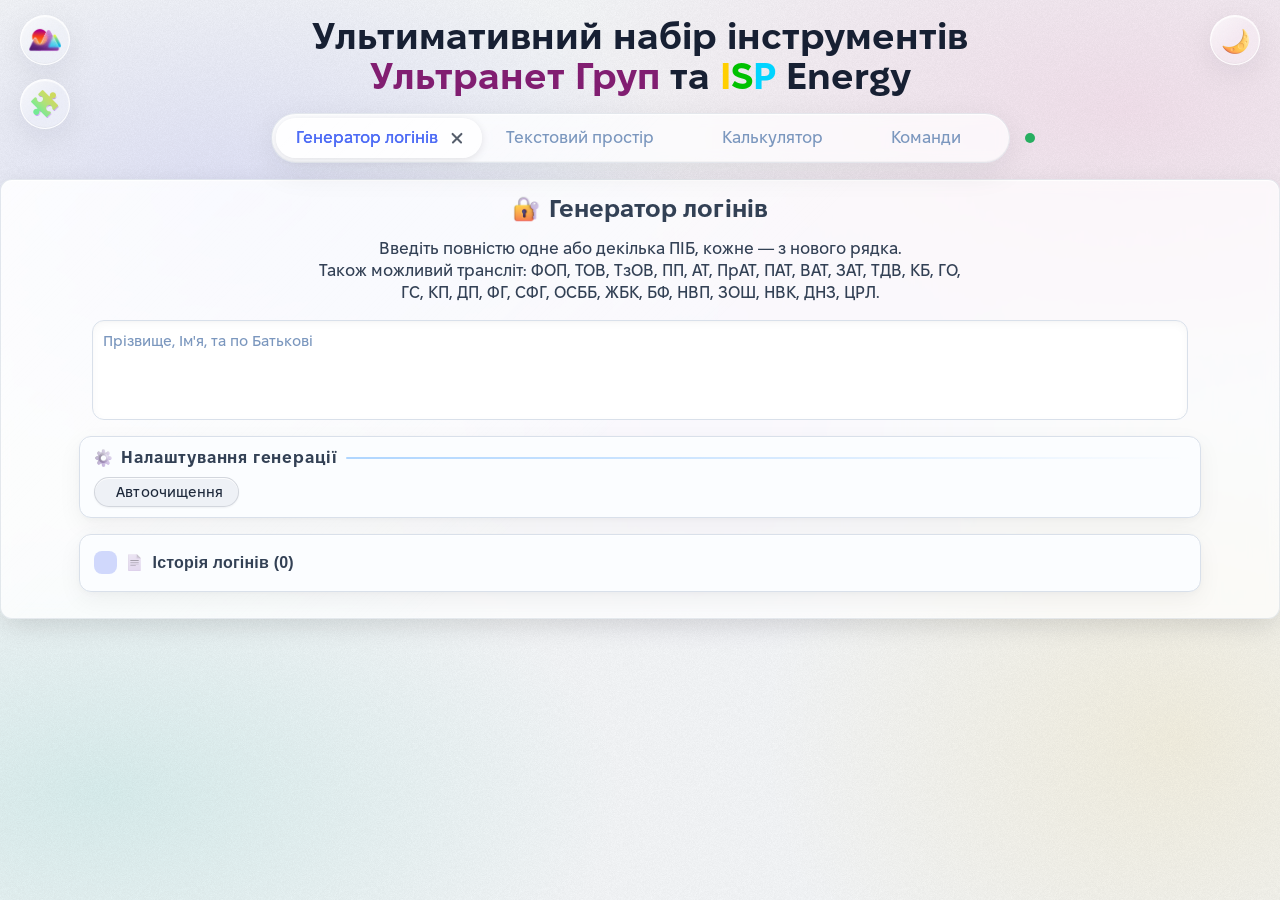
==== commit 8890ca7e: "1212" ====
--- a/index.html
+++ b/index.html
@@ -314,7 +314,7 @@
                         <div class="actions-floor" style="flex-wrap: wrap; justify-content: center;">
     <div class="quick-add-container">
         <!-- Верхні кнопки (місяці та роки) -->
-        <div class="quick-add-row" style="display: flex; justify-content: center; gap: 5px;">
+        <div class="quick-add-row">
             <div class="month-stepper">
                 <button id="add-6-months-btn" class="stepper-btn" title="Додати 6 місяців">+ 6 міс.</button>
                 <button id="add-7-months-btn" class="stepper-btn" title="Додати 7 місяців">+ 7 міс.</button>
@@ -323,7 +323,7 @@
         </div>
         
         <!-- Нижні кнопки-пігулки (+/- 1 міс) -->
-        <div class="quick-add-row" style="display: flex; justify-content: center; gap: 5px;">
+        <<div class="quick-add-row">
             <div class="month-stepper">
                 <button id="add-month-btn" class="stepper-btn plus" title="Збільшити кінцевий період на 1 місяць">+ 1 міс.</button>
                 <button id="sub-month-btn" class="stepper-btn minus" title="Зменшити кінцевий період на 1 місяць">− 1 міс.</button>
@@ -362,7 +362,7 @@
                     <div class="calc-header-row">
                         <span class="calc-title">Calculator3000</span>
                         
-                        <div class="calc-header-actions" style="display: flex; gap: 2px;">
+                        <div class="calc-header-actions">
                             <button id="calc-auto-clear-btn" class="calc-head-history-btn" title="Автоматично очистити результат обчислень через 7 сек." onclick="toggleCalcAutoClear()">
                                 <i class="fa-solid fa-eraser" id="calc-auto-clear-icon"></i>
                             </button>
--- a/style.css
+++ b/style.css
@@ -679,90 +679,637 @@
     margin-left: 8px;
 }
 
-/* --- ГРУПА 1: ПЛАВНЕ ВІДТИСКАННЯ (БАЗОВИЙ СТАН) --- */
-.hist-close-btn,
-.logout-action-btn,
-.unified-pill:has(#login-google-btn:not(.auth-hidden)),
-.config-clear-fields-btn,
-.config-onu-mode-btn,
-.config-login-regen-btn,
-.config-login-copy-btn,
-.extension-download-btn,
-#add-template-button,
-#import-templates-button,
-#export-templates-button,
-#clear-all-templates-button,
-.template-actions button,
-.config-replace-mode-btn,
-.config-pon-onu-btn,
-.config-show-signal-btn,
-.config-generate-btn,
-.search-cmd-btn,
-.scroll-nav-btn,
-.login-generator-container .result-item .regenerate-login-btn,
-.login-generator-container .result-item .copy-login-btn,
-.history-copy-btn,
-.clear-history-footer-btn,
-.calc-action-button,
-.stepper-btn,
-.c-btn.equal,
-.qn-add-btn,
-.add-tab-btn,
-.add-tab-item,
-.swap-inputs-btn,
-.clear-history-header-btn,
-.calc-head-history-btn,
-.calc-copy-btn,
-.hist-clear-btn,
-.qn-action-btn,
-.qn-drag-handle,
-.qn-close-btn,
-.close-tab-btn,
-.segment-btn,
-#login-autoclear-btn,
-#auto-reset-button {
-    transition: transform 0.2s ease-out, box-shadow 0.2s ease-out, filter 0.2s ease-out, background-color 0.2s ease-out, border-color 0.2s ease-out, color 0.2s ease-out !important;
-}
-
-/* ====================================================================
-   --- ЄДИНИЙ ЕФЕКТ НАТИСКАННЯ ТА СТАНДАРТ КІЛЕЦЬ ---
-   ==================================================================== */
+/* ================================================================
+   ЄДИНА СИСТЕМА КНОПОК (ЗМІННІ + 4 ГРУПИ)
+   ================================================================ */
+
 :root {
-    --fx-rgb: 79, 109, 245;   /* світла тема: базовий акцент */
-    --fx-shadow: 0 1px 2px rgba(15, 23, 42, 0.06);
+    --btn-gap-xs: 2px;
+    --btn-gap-sm: 4px;
+    --btn-gap: 6px;
+    --btn-gap-lg: 10px;
+    --btn-ghost-icon-size: 14px;
+
+    --fx-rgb: 79, 109, 245;
+    --btn-accent-rgb: 79, 109, 245;
+    --btn-ring-speed: 0.4s;
+
+    /* Кольори світлої теми */
+    --btn-solid-bg: #eef1f6;
+    --btn-solid-bg-hover: #f8fafd;
+    --btn-solid-bg-active: #dfe5ee;
+    --btn-solid-border: rgba(15, 23, 42, 0.12);
+    --btn-solid-border-hover: rgba(15, 23, 42, 0.18);
+    --btn-solid-text: #1e293b;
+    --btn-solid-shadow:
+        inset 0 1px 0 rgba(255, 255, 255, 0.85),
+        0 1px 2px rgba(15, 23, 42, 0.05);
+
+    /* Зовнішнє кільце */
+    --btn-ring-width: 1px;
+    --btn-ring-offset: 1px;
+    --btn-active-ring-color: rgba(var(--btn-accent-rgb), 1);
+
+    /* Круглі кнопки-іконки (світла тема: легкий фон -> темніє -> ще темніє) */
+    --btn-ghost-bg: rgba(15, 23, 42, 0.05);
+    --btn-ghost-bg-hover: rgba(15, 23, 42, 0.11);
+    --btn-ghost-bg-active: rgba(15, 23, 42, 0.18);
+
+    /* Сегменти панелі місяців */
+    --btn-stepper-seg-hover: var(--btn-solid-bg-hover);
+    --btn-stepper-seg-active: var(--btn-solid-bg-active);
+
+    /* Червоний акцент при натисканні на кнопки з кошиком */
+    --btn-danger-rgb: 226, 85, 85;
+    --btn-danger-bg-active: rgba(var(--btn-danger-rgb), 0.16);
 }
 
 body.dark {
-    --fx-rgb: 214, 155, 45;   /* темна тема: базовий бурштиновий акцент */
-    --fx-shadow: 0 1px 2px rgba(0, 0, 0, 0.35);
-}
-
-/* Великі кнопки (4px обведення) */
-.unified-pill:has(#login-google-btn:not(.auth-hidden)):active,
-.config-clear-fields-btn:active,
-.config-onu-mode-btn:active,
-.extension-download-btn:active,
-#add-template-button:active,
-#import-templates-button:active,
-#export-templates-button:active,
-#clear-all-templates-button:active,
-.config-replace-mode-btn:active,
-.config-pon-onu-btn:active,
-.config-show-signal-btn:active,
-.config-generate-btn:active,
-.search-cmd-btn:active,
-.scroll-nav-btn.visible:active,
-#login-autoclear-btn:active,
-.login-generator-container .result-item .regenerate-login-btn:active,
-.login-generator-container .result-item .copy-login-btn:active,
-.clear-history-footer-btn:active,
-.calc-action-button:active,
-.c-btn.equal:active,
-.qn-add-btn:active,
-#auto-reset-button:active {
-    box-shadow: 0 0 0 4px rgba(var(--fx-rgb), 0.22) !important;
-    filter: brightness(0.95) !important;
-    transition: box-shadow 0.08s ease-out, filter 0.08s ease-out !important;
+    --fx-rgb: 214, 155, 45;
+    --btn-accent-rgb: 214, 155, 45;
+
+    /* Кольори темної теми */
+    --btn-solid-bg: rgba(255, 255, 255, 0.16);
+    --btn-solid-bg-hover: rgba(255, 255, 255, 0.24);
+    --btn-solid-bg-active: rgba(255, 255, 255, 0.09);
+    --btn-solid-border: rgba(255, 255, 255, 0.15);
+    --btn-solid-border-hover: rgba(255, 255, 255, 0.24);
+    --btn-solid-text: #f1f5f9;
+    --btn-solid-shadow:
+        inset 0 1px 0 rgba(255, 255, 255, 0.12),
+        0 1px 3px rgba(0, 0, 0, 0.30);
+
+    --btn-active-ring-color: rgba(var(--btn-accent-rgb), 1);
+
+    /* Круглі кнопки-іконки (темна тема: легкий фон -> світлішає -> ще світлішає) */
+    --btn-ghost-bg: rgba(255, 255, 255, 0.08);
+    --btn-ghost-bg-hover: rgba(255, 255, 255, 0.16);
+    --btn-ghost-bg-active: rgba(255, 255, 255, 0.25);
+
+    /* Сегменти панелі місяців (компенсують накладання на напівпрозорий фон) */
+    --btn-stepper-seg-hover: rgba(255, 255, 255, 0.10);
+    --btn-stepper-seg-active: rgba(0, 0, 0, 0.20);
+
+    /* Червоний акцент при натисканні на кнопки з кошиком */
+    --btn-danger-rgb: 240, 90, 80;
+    --btn-danger-bg-active: rgba(var(--btn-danger-rgb), 0.22);
+}
+
+/* ================================================================
+   1. ОСНОВНІ ЗАЛИТІ КНОПКИ
+   ================================================================ */
+
+/* 1.1. Базовий вигляд */
+body :is(
+    .extension-download-btn,
+    #login-autoclear-btn,
+    #login-autoclear-btn.active,
+    .regenerate-login-btn,
+    .copy-login-btn,
+    .clear-history-footer-btn,
+    .unified-pill,
+    #add-template-button,
+    #import-templates-button,
+    #export-templates-button,
+    #clear-all-templates-button,
+    .scroll-nav-btn,
+    .search-cmd-btn,
+    .config-generate-btn,
+    .config-clear-fields-btn,
+    .config-replace-mode-btn,
+    .config-replace-mode-btn.active,
+    .config-pon-onu-btn,
+    .config-pon-onu-btn.active,
+    .config-show-signal-btn,
+    .config-show-signal-btn.active,
+    .calc-action-button,
+    #auto-reset-button,
+    #auto-reset-button.active,
+    .qn-add-btn
+) {
+    background-color: var(--btn-solid-bg);
+    border: 1px solid var(--btn-solid-border);
+    color: var(--btn-solid-text);
+    font-weight: 500;
+    box-shadow: var(--btn-solid-shadow);
+
+    outline: var(--btn-ring-width) solid transparent;
+    outline-offset: var(--btn-ring-offset);
+
+    transition:
+        background-color 0.22s cubic-bezier(0.4, 0, 0.2, 1),
+        border-color 0.22s cubic-bezier(0.4, 0, 0.2, 1),
+        box-shadow 0.22s cubic-bezier(0.4, 0, 0.2, 1),
+        outline-color var(--btn-ring-speed) ease;
+}
+
+/* Текст всередині Google-пігулки та фіксовані іконки кнопок */
+body .unified-pill .pill-content {
+    color: var(--btn-solid-text);
+}
+
+body :is(
+    .extension-download-btn,
+    #login-autoclear-btn,
+    #login-autoclear-btn.active,
+    #add-template-button,
+    #import-templates-button,
+    #export-templates-button,
+    #clear-all-templates-button,
+    .search-cmd-btn,
+    .config-generate-btn,
+    .config-clear-fields-btn,
+    .config-replace-mode-btn,
+    .config-replace-mode-btn.active,
+    .config-pon-onu-btn,
+    .config-pon-onu-btn.active,
+    .config-show-signal-btn,
+    .config-show-signal-btn.active,
+    .calc-action-button,
+    #auto-reset-button,
+    #auto-reset-button.active,
+    .qn-add-btn
+) i {
+    color: var(--btn-solid-text) !important;
+}
+
+/* Кільце таймера в автоскиданні */
+body #auto-reset-button .progress-ring-fg {
+    stroke: rgb(var(--btn-accent-rgb));
+}
+body #auto-reset-button .progress-ring-bg {
+    stroke: rgba(128, 128, 128, 0.25);
+}
+
+/* Збереження плавної появи/зникнення кнопок скролу */
+body :is(#scroll-up-btn.scroll-nav-btn, #scroll-down-btn.scroll-nav-btn) {
+    transition:
+        opacity 0.3s ease,
+        transform 0.3s ease,
+        visibility 0.3s ease,
+        background-color 0.22s cubic-bezier(0.4, 0, 0.2, 1),
+        border-color 0.22s cubic-bezier(0.4, 0, 0.2, 1),
+        box-shadow 0.22s cubic-bezier(0.4, 0, 0.2, 1),
+        outline-color var(--btn-ring-speed) ease;
+}
+
+/* 1.2. Наведення: кнопка просто світлішає */
+@media (hover: hover) {
+    body :is(
+        .extension-download-btn,
+        #login-autoclear-btn,
+        #login-autoclear-btn:not(.active),
+        #login-autoclear-btn.active,
+        .regenerate-login-btn,
+        .copy-login-btn,
+        .clear-history-footer-btn,
+        .unified-pill:has(#login-google-btn:not(.auth-hidden)),
+        #add-template-button,
+        #import-templates-button,
+        #export-templates-button,
+        #clear-all-templates-button,
+        .scroll-nav-btn.visible,
+        .search-cmd-btn,
+        .config-generate-btn,
+        .config-clear-fields-btn,
+        .config-replace-mode-btn,
+        .config-replace-mode-btn:not(.active),
+        .config-replace-mode-btn.active,
+        .config-pon-onu-btn,
+        .config-pon-onu-btn:not(.active),
+        .config-pon-onu-btn.active,
+        .config-show-signal-btn,
+        .config-show-signal-btn:not(.active),
+        .config-show-signal-btn.active,
+        .calc-action-button,
+        #auto-reset-button,
+        #auto-reset-button:not(.active),
+        #auto-reset-button.active,
+        .qn-add-btn
+    ):hover {
+        background-color: var(--btn-solid-bg-hover);
+        border-color: var(--btn-solid-border-hover);
+        color: var(--btn-solid-text);
+        filter: none;
+        box-shadow: var(--btn-solid-shadow);
+    }
+
+    body :is(#scroll-up-btn, #scroll-down-btn).visible:hover {
+        opacity: 1;
+    }
+
+    /* Профіль користувача (коли вже увійшов) не підсвічується старим 3px ореолом */
+    body .unified-pill:not(:has(#login-google-btn:not(.auth-hidden))):hover {
+        background-color: var(--btn-solid-bg);
+        border-color: var(--btn-solid-border);
+        box-shadow: var(--btn-solid-shadow);
+    }
+}
+
+/* 1.3. Увімкнений тумблер (.active): тільки зовнішній ореол 1px */
+body :is(
+    #login-autoclear-btn.active,
+    #auto-reset-button.active,
+    .config-replace-mode-btn.active,
+    .config-pon-onu-btn.active,
+    .config-show-signal-btn.active
+) {
+    outline-color: var(--btn-active-ring-color);
+}
+
+/* 1.4. Натискання (:active): глибший фон + плавний зовнішній ореол 1px */
+body :is(
+    .extension-download-btn,
+    #login-autoclear-btn,
+    #login-autoclear-btn.active,
+    .regenerate-login-btn,
+    .copy-login-btn,
+    .clear-history-footer-btn,
+    .unified-pill:has(#login-google-btn:not(.auth-hidden)),
+    #add-template-button,
+    #import-templates-button,
+    #export-templates-button,
+    #clear-all-templates-button,
+    .scroll-nav-btn.visible,
+    .search-cmd-btn,
+    .config-generate-btn,
+    .config-clear-fields-btn,
+    .config-replace-mode-btn,
+    .config-replace-mode-btn.active,
+    .config-pon-onu-btn,
+    .config-pon-onu-btn.active,
+    .config-show-signal-btn,
+    .config-show-signal-btn.active,
+    .calc-action-button,
+    #auto-reset-button,
+    #auto-reset-button.active,
+    .qn-add-btn
+):active {
+    background-color: var(--btn-solid-bg-active);
+    border-color: var(--btn-solid-border);
+    color: var(--btn-solid-text);
+    filter: none;
+    transform: none;
+    box-shadow: var(--btn-solid-shadow);
+
+    outline-color: var(--btn-active-ring-color);
+}
+
+/* 1.5. Зелене підтвердження після копіювання логіна */
+body #results-container .copy-login-btn.copied {
+    color: var(--success-color);
+    outline-color: var(--success-color);
+    filter: none;
+}
+
+/* Червоне підтвердження при натисканні на кнопку «Видалити всі шаблони» */
+html body .template-global-actions #clear-all-templates-button i {
+    transition: color 0.22s cubic-bezier(0.4, 0, 0.2, 1);
+}
+
+html body .template-global-actions #clear-all-templates-button:active {
+    background-color: var(--btn-danger-bg-active) !important;
+    border-color: rgba(var(--btn-danger-rgb), 0.55) !important;
+    outline-color: rgb(var(--btn-danger-rgb)) !important;
+}
+
+html body .template-global-actions #clear-all-templates-button:active i {
+    color: rgb(var(--btn-danger-rgb)) !important;
+}
+
+body .template-global-actions #clear-all-templates-button:active i {
+    color: rgb(var(--btn-danger-rgb)) !important;
+}
+
+/* ================================================================
+   2. КРУГЛІ ІКОНКОВІ КНОПКИ (GHOST)
+   ================================================================ */
+
+/* 2.1. Спокійний стан: легке коло фонове + іконка кольору головних кнопок */
+body :is(
+    .template-actions button,
+    .qn-actions .qn-action-btn,
+    .qn-close-btn,
+    .config-login-regen-btn,
+    .config-login-copy-btn,
+    .swap-inputs-btn,
+    .clear-history-header-btn,
+    .history-copy-btn,
+    .logout-action-btn,
+    .calc-head-history-btn:not(.active):not(.just-cleared),
+    .calc-copy-btn,
+    .hist-clear-btn
+) {
+    background-color: transparent;
+    border: none;
+    box-shadow: none;
+    color: var(--btn-solid-text);
+    opacity: 1;
+    transition:
+        background-color 0.22s cubic-bezier(0.4, 0, 0.2, 1),
+        color 0.22s cubic-bezier(0.4, 0, 0.2, 1) !important;
+}
+
+/* Хрестик на вкладці: Ghost-стиль зі збереженням плавної появи */
+body .close-tab-btn {
+    background-color: transparent;
+    border: none;
+    box-shadow: none;
+    color: var(--btn-solid-text);
+    transition:
+        opacity 0.2s ease,
+        background-color 0.22s cubic-bezier(0.4, 0, 0.2, 1),
+        color 0.22s cubic-bezier(0.4, 0, 0.2, 1) !important;
+}
+
+/* 2.2. Наведення: світла темнішає / темна світлішає */
+@media (hover: hover) {
+    body :is(
+        .close-tab-btn,
+        .template-actions button,
+        .qn-actions .qn-action-btn,
+        .qn-close-btn,
+        .config-login-regen-btn,
+        .config-login-copy-btn,
+        .swap-inputs-btn,
+        .clear-history-header-btn,
+        .history-copy-btn,
+        .logout-action-btn,
+        .calc-head-history-btn:not(.active):not(.just-cleared),
+        .calc-copy-btn,
+        .hist-clear-btn
+    ):hover {
+        background-color: var(--btn-ghost-bg-hover);
+        color: var(--btn-solid-text);
+        box-shadow: none;
+        opacity: 1;
+    }
+}
+
+/* 2.3. Натискання: ще сильніший тон (без внутрішньої обводки) */
+body :is(
+    .close-tab-btn,
+    .template-actions button,
+    .qn-actions .qn-action-btn,
+    .qn-close-btn,
+    .config-login-regen-btn,
+    .config-login-copy-btn,
+    .swap-inputs-btn,
+    .clear-history-header-btn,
+    .history-copy-btn,
+    .logout-action-btn,
+    .calc-head-history-btn:not(.active):not(.just-cleared),
+    .calc-copy-btn,
+    .hist-clear-btn
+):active {
+    background-color: var(--btn-ghost-bg-active) !important;
+    color: var(--btn-solid-text) !important;
+    box-shadow: none !important;
+    filter: none !important;
+    opacity: 1;
+}
+
+/* 2.4. Натискання на круглі кнопки з кошиком: червоніє коло й іконка */
+body :is(
+    #clear-history-btn.clear-history-header-btn,
+    .delete-template-btn,
+    .hist-clear-btn,
+    .qn-actions .qn-del-btn,
+    .close-tab-btn,
+    .qn-close-btn
+):active {
+    background-color: var(--btn-danger-bg-active) !important;
+    color: rgb(var(--btn-danger-rgb)) !important;
+}
+
+/* ================================================================
+   3. КАЛЬКУЛЯТОР ДАТ — ПАНЕЛІ МІСЯЦІВ (.month-stepper)
+   ================================================================ */
+
+/* 3.1. Капсула в спокійному стані */
+body .month-stepper {
+    background-color: var(--btn-solid-bg);
+    border: 1px solid var(--btn-solid-border);
+    box-shadow: var(--btn-solid-shadow);
+
+    outline: var(--btn-ring-width) solid transparent;
+    outline-offset: var(--btn-ring-offset);
+
+    transition:
+        background-color 0.22s cubic-bezier(0.4, 0, 0.2, 1),
+        border-color 0.22s cubic-bezier(0.4, 0, 0.2, 1),
+        box-shadow 0.22s cubic-bezier(0.4, 0, 0.2, 1),
+        outline-color var(--btn-ring-speed) ease;
+}
+
+body .stepper-btn {
+    color: var(--btn-solid-text);
+    transition: background-color 0.22s cubic-bezier(0.4, 0, 0.2, 1);
+}
+
+/* Внутрішні розділювачі в тон рамки */
+body .stepper-btn:not(:last-child)::after {
+    background-color: var(--btn-solid-border);
+}
+
+/* 3.2. Наведення: нейтральна рамка капсули, світлішає тільки активний сегмент */
+@media (hover: hover) {
+    body .month-stepper:hover {
+        border-color: var(--btn-solid-border-hover);
+        box-shadow: var(--btn-solid-shadow);
+    }
+
+    body .stepper-btn:hover {
+        background-color: var(--btn-stepper-seg-hover);
+    }
+}
+
+/* 3.3. Натискання: сегмент темніє + навколо всієї капсули плавне 1px кільце */
+body .month-stepper:has(.stepper-btn:active) {
+    border-color: var(--btn-solid-border);
+    box-shadow: var(--btn-solid-shadow);
+    filter: none;
+    outline-color: var(--btn-active-ring-color);
+    transition:
+        background-color 0.22s cubic-bezier(0.4, 0, 0.2, 1),
+        border-color 0.22s cubic-bezier(0.4, 0, 0.2, 1),
+        box-shadow 0.22s cubic-bezier(0.4, 0, 0.2, 1),
+        outline-color var(--btn-ring-speed) ease;
+}
+
+body .stepper-btn:active {
+    background-color: var(--btn-stepper-seg-active);
+    transition: background-color 0.22s cubic-bezier(0.4, 0, 0.2, 1) !important;
+}
+
+/* ================================================================
+   4. ПЕРЕМИКАЧ РЕЖИМІВ ОНУ (РЕЄСТРАЦІЯ / ЗАМІНА)
+   ================================================================ */
+
+/* 4.1. База самої пігулки (спільна для обох режимів) */
+body:is(.dark, :not(.dark)) .config-onu-mode-btn:is(.is-reg, .is-switch) {
+    background-color: var(--btn-solid-bg);
+    border: 1px solid var(--btn-solid-border);
+    color: var(--btn-solid-text);
+    font-weight: 500;
+    box-shadow: var(--btn-solid-shadow);
+
+    outline: var(--btn-ring-width) solid var(--btn-active-ring-color);
+    outline-offset: var(--btn-ring-offset);
+
+    transition:
+        padding 0.35s cubic-bezier(0.34, 1.4, 0.64, 1),
+        background-color 0.22s cubic-bezier(0.4, 0, 0.2, 1),
+        border-color 0.22s cubic-bezier(0.4, 0, 0.2, 1),
+        box-shadow 0.22s cubic-bezier(0.4, 0, 0.2, 1),
+        outline-color var(--btn-ring-speed) ease;
+}
+
+/* 4.2. Повзунок (крапка): приглушені бірюзовий / фіолетовий */
+body:is(.dark, :not(.dark)) .config-onu-mode-btn.is-reg::before {
+    background-color: rgba(13, 148, 136, 0.42);
+    box-shadow: none;
+}
+
+body:is(.dark, :not(.dark)) .config-onu-mode-btn.is-switch::before {
+    background-color: rgba(124, 58, 237, 0.38);
+    box-shadow: none;
+}
+
+body.dark .config-onu-mode-btn.is-reg::before {
+    background-color: rgba(45, 212, 191, 0.40);
+}
+
+body.dark .config-onu-mode-btn.is-switch::before {
+    background-color: rgba(167, 139, 250, 0.40);
+}
+
+/* 4.3. Наведення: просто освітлюємо кнопку */
+@media (hover: hover) {
+    body:is(.dark, :not(.dark)) .config-onu-mode-btn:is(.is-reg, .is-switch):hover {
+        background-color: var(--btn-solid-bg-hover);
+        border-color: var(--btn-solid-border-hover);
+        color: var(--btn-solid-text);
+        filter: none;
+        box-shadow: var(--btn-solid-shadow);
+    }
+}
+
+/* 4.4. Натискання: глибший фон + зовнішнє 1px кільце */
+body:is(.dark, :not(.dark)) .config-onu-mode-btn:is(.is-reg, .is-switch):active {
+    background-color: var(--btn-solid-bg-active);
+    border-color: var(--btn-solid-border);
+    color: var(--btn-solid-text);
+    filter: none;
+    box-shadow: var(--btn-solid-shadow);
+    outline-color: var(--btn-active-ring-color);
+}
+
+/* ================================================================
+   5. ПЕРЕМИКАЧ ОБЛАДНАННЯ (GPON / EPON / BDCOM / MX80)
+   ================================================================ */
+
+/* 5.1. Неактивні кнопки в спокої (сірий стиль системи) */
+body:is(.dark, :not(.dark)) .segment-btn {
+    background-color: var(--btn-solid-bg);
+    border: 1px solid var(--btn-solid-border);
+    color: var(--btn-solid-text);
+    font-weight: 500;
+    box-shadow: var(--btn-solid-shadow);
+
+    outline: var(--btn-ring-width) solid transparent;
+    outline-offset: var(--btn-ring-offset);
+
+    transition:
+        background-color 0.22s cubic-bezier(0.4, 0, 0.2, 1),
+        border-color 0.22s cubic-bezier(0.4, 0, 0.2, 1),
+        box-shadow 0.22s cubic-bezier(0.4, 0, 0.2, 1),
+        color 0.22s cubic-bezier(0.4, 0, 0.2, 1),
+        outline-color var(--btn-ring-speed) ease;
+}
+
+/* 5.2. Наведення на неактивну кнопку: просто світлішає */
+@media (hover: hover) {
+    body:is(.dark, :not(.dark)) .segment-btn:not(.active):hover {
+        background-color: var(--btn-solid-bg-hover);
+        border-color: var(--btn-solid-border-hover);
+        color: var(--btn-solid-text);
+        box-shadow: var(--btn-solid-shadow);
+    }
+}
+
+/* 5.3. Натискання на неактивну кнопку: глибший фон + плавне 1px кільце */
+body:is(.dark, :not(.dark)) .segment-btn:not(.active):active {
+    background-color: var(--btn-solid-bg-active);
+    border-color: var(--btn-solid-border);
+    color: var(--btn-solid-text);
+    box-shadow: var(--btn-solid-shadow);
+    outline-color: var(--btn-active-ring-color);
+}
+
+/* 5.4. Активна кнопка: зберігає акцентну заливку + 1px зовнішнє кільце */
+body:is(.dark, :not(.dark)) .segment-btn.active {
+    background-color: rgb(var(--btn-accent-rgb));
+    border-color: rgb(var(--btn-accent-rgb));
+    color: #ffffff;
+    font-weight: 600;
+    box-shadow: inset 0 1px 0 rgba(255, 255, 255, 0.22);
+    outline-color: var(--btn-active-ring-color);
+}
+
+body.dark .segment-btn.active {
+    color: #121212;
+}
+
+/* ================================================================
+   6. КНОПКА ДОДАВАННЯ ВКЛАДКИ (.add-tab-btn) — ЧАСТИНА ПАНЕЛІ .tabs
+   ================================================================ */
+
+/* 6.1. Спокійний стан: без фону й бордера, в тон неактивних вкладок */
+body .add-tab-btn {
+    background-color: transparent;
+    border: none;
+    box-shadow: none;
+    color: var(--inactive-text);
+
+    outline: var(--btn-ring-width) solid transparent;
+    outline-offset: -2px; /* 1px відступ від краю + 1px внутрішнє кільце */
+
+    transition:
+        transform 0.25s cubic-bezier(0.34, 1.4, 0.64, 1),
+        background-color 0.22s cubic-bezier(0.4, 0, 0.2, 1),
+        color 0.22s cubic-bezier(0.4, 0, 0.2, 1),
+        outline-color var(--btn-ring-speed) ease;
+}
+
+/* 6.2. Наведення: прозоре коло в тон ховеру вкладок */
+@media (hover: hover) {
+    body .add-tab-btn:not(.menu-open):hover {
+        background-color: var(--btn-ghost-bg);
+        color: var(--text-color);
+        box-shadow: none;
+    }
+}
+
+/* 6.3. Меню відкрито (.menu-open): фон активної вкладки + внутрішнє 1px кільце */
+body .add-tab-btn.menu-open {
+    background-color: var(--active-bg);
+    color: var(--primary-accent-color);
+    box-shadow: none;
+    outline-color: var(--btn-active-ring-color);
+}
+
+/* 6.4. Натискання (:active): глибший прозорий тон + внутрішнє 1px кільце */
+body .add-tab-btn:active {
+    background-color: var(--btn-ghost-bg-hover);
+    color: var(--text-color);
+    box-shadow: none;
+    outline-color: var(--btn-active-ring-color);
+}
+
+body .add-tab-btn.menu-open:active {
+    background-color: var(--active-bg);
+    color: var(--primary-accent-color);
 }
 
 /* ====================================================================
@@ -1167,25 +1714,42 @@
     color: white !important;
 }
 
-/* --- 2. КНОПКА ЗАКРИТТЯ (ХРЕСТИК) --- */
+/* --- 2. КНОПКА ЗАКРИТТЯ ВКЛАДКИ (ХРЕСТИК) --- */
 .close-tab-btn {
-    position: absolute; 
-    right: 14px; 
-    
+    position: absolute;
+    right: 14px;
     width: 22px;
     height: 22px;
     border-radius: 50%;
-    
-    border: none;
-    background: transparent;
     cursor: pointer;
     padding: 0;
-    
     opacity: 0;
-    color: var(--text-color);
-    transition: transform 0.2s ease, opacity 0.2s ease, background-color 0.2s ease, color 0.2s ease;
-    
-    z-index: 3 !important; 
+    z-index: 3 !important;
+}
+
+.close-tab-btn i,
+.close-tab-btn span {
+    display: none !important;
+}
+
+.close-tab-btn::before,
+.close-tab-btn::after {
+    content: '';
+    position: absolute;
+    top: 50%;
+    left: 50%;
+    width: 14px;
+    height: 1.5px;
+    background-color: currentColor;
+    border-radius: 1px;
+}
+
+.close-tab-btn::before { transform: translate(-50%, -50%) rotate(45deg); }
+.close-tab-btn::after  { transform: translate(-50%, -50%) rotate(-45deg); }
+
+.tab-button:hover .close-tab-btn,
+.tab-button.active .close-tab-btn {
+    opacity: 0.75;
 }
 
 /* --- 3. КНОПКА ДОДАТИ ВКЛАДКУ (ПЛЮС) --- */
@@ -1201,11 +1765,8 @@
     width: 40px;
     height: 40px;
     border-radius: 50%;
-    border: none;
-    background: transparent;
-    color: var(--text-color);
     cursor: pointer;
-    display: none; 
+    display: none;
     justify-content: center;
     align-items: center;
     font-size: 18px;
@@ -1215,55 +1776,9 @@
     will-change: transform;
 }
 
-@media (hover: hover) {
-    .add-tab-btn:not(.menu-open):hover {
-        background-color: rgba(var(--fx-rgb), 0.14);
-        color: rgb(var(--fx-rgb));
-        box-shadow: inset 0 0 0 1px rgba(var(--fx-rgb), 0.45);
-    }
-
-    .add-tab-btn.menu-open:hover {
-        background-color: rgb(var(--fx-rgb));
-        filter: brightness(1.10);
-        box-shadow: 0 0 0 3px rgba(var(--fx-rgb), 0.16);
-    }
-
-    body.dark .add-tab-btn.menu-open:hover {
-        background-color: rgb(var(--fx-rgb));
-        filter: brightness(1.12);
-        box-shadow: none;
-    }
-}
-
-/* Меню відкрито: Кнопка стає хрестиком */
+/* Меню відкрито: кнопка плавно повертається в хрестик */
 .add-tab-btn.menu-open {
-    background-color: rgb(var(--fx-rgb));
-    color: #ffffff;
     transform: rotate(135deg);
-    box-shadow: 0 2px 6px rgba(var(--fx-rgb), 0.30);
-}
-
-.add-tab-btn:not(.menu-open):active {
-    background-color: rgba(var(--fx-rgb), 0.22);
-    color: rgb(var(--fx-rgb));
-    box-shadow: inset 0 0 0 2px rgba(var(--fx-rgb), 0.45) !important;
-    filter: brightness(0.95);
-    transition: box-shadow 0.08s ease-out, filter 0.08s ease-out, background-color 0.08s ease-out !important;
-}
-
-.add-tab-btn.menu-open:active {
-    transform: rotate(135deg);
-    box-shadow: 0 0 0 3px rgba(var(--fx-rgb), 0.22) !important;
-    filter: brightness(0.92);
-    transition: box-shadow 0.08s ease-out, filter 0.08s ease-out !important;
-}
-
-body.dark .add-tab-btn.menu-open {
-    color: #1b1c1d;
-}
-
-body.dark .add-tab-btn.menu-open:active {
-    box-shadow: none !important;
 }
 
 /* Відкритий стан */
@@ -1320,7 +1835,8 @@
 /* --- КНОПКА-РУЧКА --- */
 .drag-handle {
     cursor: grab;
-    padding: 0 4px;
+    padding: 0;
+    width: 26px;
     color: var(--text-color);
     opacity: 0.35;
     display: flex;
@@ -1618,41 +2134,23 @@
 }
 
 /* extension buttons group */
-.extension-buttons-group { display: flex; align-items: center; gap: 6px; }
+.extension-buttons-group { display: flex; align-items: center; gap: var(--btn-gap); }
 
 .extension-download-btn {
-    --fx-rgb: 79, 109, 245;
     display: inline-flex;
     align-items: center;
     justify-content: center;
     gap: 7px;
-
     height: 30px;
     padding: 0 16px;
     box-sizing: border-box;
-
-    background-color: rgba(var(--fx-rgb), 0.12);
-    color: #3b5bdb;
-    border: 1px solid rgba(var(--fx-rgb), 0.25);
     border-radius: 9999px;
-    box-shadow: none;
-
     font-family: inherit;
     font-size: 13px;
-    font-weight: 600;
     text-decoration: none;
     cursor: pointer;
     user-select: none;
     -webkit-tap-highlight-color: transparent;
-}
-
-@media (hover: hover) {
-    .extension-download-btn:hover {
-        background-color: rgba(var(--fx-rgb), 0.22);
-        border-color: rgba(var(--fx-rgb), 0.45);
-        color: #2b44b8;
-        box-shadow: 0 0 0 3px rgba(var(--fx-rgb), 0.12);
-    }
 }
 
 /* =========================================================
@@ -1698,24 +2196,6 @@
 /* Темна тема: version title */
 body.dark .version-title, body.dark .extension-title { color: #e0e0e0; }
 
-body.dark .extension-download-btn {
-    --fx-rgb: 214, 155, 45;
-    background-color: var(--secondary-accent-color);
-    border-color: var(--secondary-accent-color);
-    color: #1b1c1d;
-    box-shadow: none;
-}
-
-@media (hover: hover) {
-    body.dark .extension-download-btn:hover {
-        background-color: var(--secondary-accent-color);
-        border-color: var(--secondary-accent-color);
-        filter: brightness(1.12);
-        color: #1b1c1d;
-        box-shadow: 0 0 0 3px rgba(var(--fx-rgb), 0.12);
-    }
-}
-
 /* Стиль для роздільника версій (Тільки номер) */
 .history-separator {
     margin-top: 16px;
@@ -2076,22 +2556,14 @@
     align-items: center;
     justify-content: center;
     gap: 7px;
-
     height: 30px;
     padding: 0 14px;
     box-sizing: border-box;
-
-    background-color: var(--btn-bg);
-    border: 1px solid var(--input-border-color);
     border-radius: 999px;
-    color: var(--text-color);
-
     font-family: inherit;
     font-size: 14px;
-    font-weight: 500;
     letter-spacing: 0.1px;
     white-space: nowrap;
-
     cursor: pointer;
     user-select: none;
     -webkit-tap-highlight-color: transparent;
@@ -2099,41 +2571,11 @@
 
 #login-autoclear-btn i {
     font-size: 14px;
-    color: var(--text-color);
-    transition: inherit;
-}
-
-@media (hover: hover) {
-    #login-autoclear-btn:not(.active):hover {
-        border-color: rgba(var(--fx-rgb), 0.55);
-        background-color: color-mix(in srgb, var(--btn-bg) 92%, rgb(var(--fx-rgb)) 8%);
-        box-shadow: 0 0 0 3px rgba(var(--fx-rgb), 0.12);
-    }
-
-    #login-autoclear-btn:not(.active):hover i {
-        color: rgb(var(--fx-rgb));
-    }
-}
-
-/* --- УВІМКНЕНО --- */
-#login-autoclear-btn.active {
-    color: var(--text-color);
-    border-color: rgba(var(--fx-rgb), 0.5);
-    background-color: rgba(var(--fx-rgb), 0.06);
-    box-shadow: 0 0 0 3px rgba(var(--fx-rgb), 0.10);
+    transition: transform 0.22s ease;
 }
 
 #login-autoclear-btn.active i {
-    color: rgb(var(--fx-rgb));
     transform: rotate(-14deg);
-}
-
-@media (hover: hover) {
-    #login-autoclear-btn.active:hover {
-        border-color: rgba(var(--fx-rgb), 0.6);
-        background-color: rgba(var(--fx-rgb), 0.14);
-        box-shadow: 0 0 0 3px rgba(var(--fx-rgb), 0.16);
-    }
 }
 
 /* 3. Оновлений стиль для поля вводу (Велике і по центру) */
@@ -2258,98 +2700,23 @@
 .login-generator-container .result-item .actions-wrapper {
     display: flex;
     align-items: center;
-    gap: 6px;
+    gap: var(--btn-gap);
     flex-shrink: 0; 
-    align-self: center; /* замість flex-end */
-}
-
-/* --- ТВОЇ СТИЛІ КНОПОК --- */
+    align-self: center; 
+}
+
+/* --- КНОПКИ РЕЗУЛЬТАТУ ЛОГІНІВ --- */
 .login-generator-container .result-item .regenerate-login-btn,
 .login-generator-container .result-item .copy-login-btn {
-    border: 1px solid transparent;
+    width: 40px;
+    height: 28px;
+    padding: 0;
     border-radius: 9999px;
+    display: flex;
+    justify-content: center;
+    align-items: center;
+    font-size: var(--btn-ghost-icon-size);
     cursor: pointer;
-    transition: all 0.2s ease;
-    width: 40px; 
-    height: 28px;
-    display: flex;
-    justify-content: center;
-    align-items: center;
-    font-size: 0.95rem;
-    padding: 0;
-}
-
-/* Регенерація: легкий синій фон із синьою іконкою */
-.login-generator-container .result-item .regenerate-login-btn {
-    background-color: rgba(79, 109, 245, 0.12);
-    color: var(--primary-accent-color);
-    border-color: rgba(79, 109, 245, 0.25);
-}
-.login-generator-container .result-item .regenerate-login-btn {
-    --fx-rgb: 79, 109, 245;
-}
-
-body.dark .login-generator-container .result-item .regenerate-login-btn {
-    --fx-rgb: 214, 155, 45;
-}
-
-.login-generator-container .result-item .regenerate-login-btn:hover {
-    background-color: rgba(var(--fx-rgb), 0.22);
-    border-color: rgba(var(--fx-rgb), 0.45);
-    color: #2b44b8;
-    box-shadow: 0 0 0 3px rgba(var(--fx-rgb), 0.12);
-}
-
-/* Кнопка регенерації — повертаємо соковитий фірмовий бурштин */
-body.dark .login-generator-container .result-item .regenerate-login-btn {
-    background-color: var(--secondary-accent-color);
-    color: #ffffff;
-    border: none;
-}
-
-body.dark .login-generator-container .result-item .regenerate-login-btn:hover {
-    background-color: var(--secondary-accent-color);
-    color: #ffffff;
-    filter: brightness(1.12);
-    box-shadow: 0 0 0 3px rgba(var(--fx-rgb), 0.12);
-}
-
-/* Копіювання: легкий зелений фон із зеленою іконкою */
-.login-generator-container .result-item .copy-login-btn {
-    background-color: rgba(22, 163, 122, 0.12);
-    color: var(--success-color);
-    border-color: rgba(22, 163, 122, 0.25);
-}
-.login-generator-container .result-item .copy-login-btn {
-    --fx-rgb: 22, 163, 122;
-}
-
-.login-generator-container .result-item .copy-login-btn:hover {
-    background-color: rgba(var(--fx-rgb), 0.22);
-    border-color: rgba(var(--fx-rgb), 0.45);
-    color: #0c6148;
-    box-shadow: 0 0 0 3px rgba(var(--fx-rgb), 0.12);
-}
-
-.login-generator-container .result-item .copy-login-btn.copied {
-    background-color: var(--success-color);
-    color: #ffffff; 
-    filter: brightness(1.2);
-}
-
-/* Кнопка копіювання — соковитий зелений */
-body.dark .login-generator-container .result-item .copy-login-btn {
-    --fx-rgb: 56, 178, 134; 
-    background-color: var(--success-color);
-    color: #ffffff;
-    border: none;
-}
-
-body.dark .login-generator-container .result-item .copy-login-btn:hover {
-    background-color: var(--success-color);
-    color: #ffffff;
-    filter: brightness(1.12);
-    box-shadow: 0 0 0 3px rgba(var(--fx-rgb), 0.12);
 }
 
 .login-generator-container .content-card > p {
@@ -2463,37 +2830,15 @@
 }
 
 .clear-history-header-btn {
-    --fx-rgb: 226, 85, 85;
-    background: transparent;
-    opacity: 0.75;
-    border: none;
-    color: var(--text-color);
-    cursor: pointer;
     width: 32px;
     height: 32px;
     margin: 0 7px 0 0;
     border-radius: 50%;
-    font-size: 1rem;
+    font-size: var(--btn-ghost-icon-size);
     display: flex;
     align-items: center;
     justify-content: center;
-    transition: color 0.2s ease, background-color 0.2s ease, transform 0.2s ease;
-}
-
-.clear-history-header-btn:hover {
-    opacity: 1;
-    color: rgb(var(--fx-rgb));
-    background-color: rgba(var(--fx-rgb), 0.14);
-    box-shadow: inset 0 0 0 1px rgba(var(--fx-rgb), 0.35);
-}
-
-.clear-history-header-btn:active {
-    opacity: 1;
-    background-color: rgba(var(--fx-rgb), 0.22);
-    color: rgb(var(--fx-rgb));
-    box-shadow: inset 0 0 0 2px rgba(var(--fx-rgb), 0.45) !important;
-    filter: brightness(0.95);
-    transition: box-shadow 0.08s ease-out, filter 0.08s ease-out, background-color 0.08s ease-out !important;
+    cursor: pointer;
 }
 
 .empty-history-msg {
@@ -2593,61 +2938,27 @@
 }
 
 .history-copy-btn {
-    background-color: var(--input-bg-color);
-    border: none;
-    box-shadow: inset 0 0 0 1px var(--input-border-color);
-    color: var(--text-color);
-    opacity: 0.8;
-    border-radius: 50%;
     width: 28px;
     height: 28px;
     padding: 0;
+    font-size: var(--btn-ghost-icon-size);
+    border-radius: 50%;
     flex-shrink: 0;
+    display: flex;
+    justify-content: center;
+    align-items: center;
     cursor: pointer;
-    display: flex;
-    justify-content: center;
-    align-items: center;
-}
-
-@media (hover: hover) {
-    .history-copy-btn:hover {
-        background-color: rgba(var(--fx-rgb), 0.14);
-        opacity: 1;
-        color: rgb(var(--fx-rgb));
-        box-shadow: inset 0 0 0 1px rgba(var(--fx-rgb), 0.35);
-    }
-}
-
-.history-copy-btn:active {
-    background-color: rgba(var(--fx-rgb), 0.22);
-    opacity: 1;
-    color: rgb(var(--fx-rgb));
-    box-shadow: inset 0 0 0 2px rgba(var(--fx-rgb), 0.45) !important;
-    filter: brightness(0.95);
-    transition: box-shadow 0.08s ease-out, filter 0.08s ease-out, background-color 0.08s ease-out !important;
 }
 
 .clear-history-footer-btn {
-    --fx-rgb: 226, 85, 85;
     width: 100%;
     margin-top: 12px;
     padding: 10px;
-    background: transparent;
-    border: 1.5px dashed var(--danger-color);
-    color: var(--danger-color);
     border-radius: 12px;
-    font-weight: 600;
+    font-family: inherit;
     font-size: 0.85rem;
     letter-spacing: 0.2px;
     cursor: pointer;
-    transition: background-color 0.25s ease, color 0.25s ease, transform 0.2s ease, box-shadow 0.25s ease, border-style 0.1s;
-}
-
-.clear-history-footer-btn:hover {
-    background: var(--danger-color);
-    color: #fff;
-    border-style: solid;
-        box-shadow: 0 0 0 3px rgba(var(--fx-rgb), 0.12);
 }
 
 /* ================================================================
@@ -2766,8 +3077,10 @@
 .container[data-content="text-templates"] {
     transition: width 0.4s cubic-bezier(0.25, 1, 0.5, 1),
                 height 0.4s ease,
-                opacity 0.3s ease-in-out !important;
-    
+                transform 0.3s ease-in-out,
+                opacity 0.3s ease-in-out,
+                visibility 0.3s !important;
+
     width: 100% !important; /* Коли є шаблони — завжди 100% */
     margin: 0 auto;
 }
@@ -2878,22 +3191,8 @@
     align-items: center;
     justify-content: center;
     height: 30px;
-    background-color: var(--btn-bg);
-    border: 1px solid var(--input-border-color);
     border-radius: 9999px;
-    box-shadow: var(--fx-shadow);
     overflow: hidden;
-    transition: border-color 0.2s ease, background-color 0.2s ease, box-shadow 0.2s ease;
-}
-
-@media (hover: hover) {
-    /* Кнопка «Увійти» (гість) ТА пігулка профілю (увійшов, крім наведення на кнопку виходу) */
-    .unified-pill:has(#login-google-btn:not(.auth-hidden)):hover,
-    .unified-pill:not(:has(.logout-action-btn:hover)):hover {
-        border-color: rgba(var(--fx-rgb), 0.55);
-        background-color: color-mix(in srgb, var(--btn-bg) 92%, rgb(var(--fx-rgb)) 8%);
-        box-shadow: 0 0 0 3px rgba(var(--fx-rgb), 0.12);
-    }
 }
 
 /* =========================================
@@ -2992,7 +3291,6 @@
 }
 
 .logout-action-btn {
-    --fx-rgb: 226, 85, 85;
     display: flex;
     justify-content: center;
     align-items: center;
@@ -3000,31 +3298,9 @@
     height: 24px;
     padding: 0;
     flex-shrink: 0;
-    background: transparent;
-    border: none;
     border-radius: 50%;
-    color: var(--inactive-text);
     font-size: 12.5px;
     cursor: pointer;
-    transition: transform 0.2s ease-out, background-color 0.2s ease-out, color 0.2s ease-out, box-shadow 0.2s ease-out;
-}
-
-body.dark .logout-action-btn { --fx-rgb: 240, 90, 80; }
-
-@media (hover: hover) {
-        .logout-action-btn:hover {
-    background-color: rgba(var(--fx-rgb), 0.14);
-    color: rgb(var(--fx-rgb));
-    box-shadow: inset 0 0 0 1px rgba(var(--fx-rgb), 0.35);
-}
-}
-
-.logout-action-btn:active {
-    background-color: rgba(var(--fx-rgb), 0.22);
-    color: rgb(var(--fx-rgb));
-    box-shadow: inset 0 0 0 2px rgba(var(--fx-rgb), 0.45) !important;
-    filter: brightness(0.95);
-    transition: box-shadow 0.08s ease-out, filter 0.08s ease-out, background-color 0.08s ease-out !important;
 }
 
 /* =========================================
@@ -3204,12 +3480,11 @@
 .template-global-actions {
     display: flex;
     align-items: center;
-    gap: 10px;
+    gap: var(--btn-gap-lg);
     margin-bottom: 11px;
     padding-right: 20px;
 }
 
-/* Базові налаштування для всіх кнопок керування шаблонами */
 #add-template-button,
 #import-templates-button,
 #export-templates-button,
@@ -3220,11 +3495,9 @@
     height: 30px;
     padding: 0;
     box-sizing: border-box;
-
     display: flex;
     justify-content: center;
     align-items: center;
-
     border-radius: 9999px;
     font-size: 1.1rem;
     cursor: pointer;
@@ -3232,89 +3505,10 @@
     -webkit-tap-highlight-color: transparent;
 }
 
-/* 1. ГОЛОВНА КНОПКА (ДОДАТИ) */
 #add-template-button {
     font-weight: 700;
     font-size: 1.4rem;
     line-height: 1;
-
-    background-color: rgba(var(--fx-rgb), 0.12);
-    color: #3b5bdb;
-    border: 1px solid rgba(var(--fx-rgb), 0.25);
-    box-shadow: none;
-}
-
-body.dark #add-template-button {
-    background-color: var(--secondary-accent-color);
-    border-color: var(--secondary-accent-color);
-    color: #1b1c1d;
-}
-
-/* 2. КНОПКИ ІМПОРТ / ЕКСПОРТ (нейтральні в стилі #login-autoclear-btn) */
-#import-templates-button,
-#export-templates-button {
-    background-color: var(--btn-bg);
-    border: 1px solid var(--input-border-color);
-    color: var(--text-color);
-    box-shadow: none; 
-}
-
-/* 3. КНОПКА ОЧИСТИТИ ВСЕ */
-#clear-all-templates-button {
-    --fx-rgb: 226, 85, 85;
-    background-color: rgba(var(--fx-rgb), 0.12);
-        border: 1px solid rgba(var(--fx-rgb), 0.25);
-    color: #c93b3b;
-    box-shadow: none;
-}
-
-body.dark #clear-all-templates-button {
-    --fx-rgb: 240, 90, 80;
-    background-color: rgb(var(--fx-rgb));
-    border-color: rgb(var(--fx-rgb));
-    color: #ffffff;
-    box-shadow: none;
-}
-
-/* === HOVER ДЛЯ ВСІХ 4 КНОПОК (єдиний стандарт 0.12) === */
-@media (hover: hover) {
-    #add-template-button:hover {
-        background-color: rgba(var(--fx-rgb), 0.22);
-        border-color: rgba(var(--fx-rgb), 0.45);
-        color: #2b44b8;
-        box-shadow: 0 0 0 3px rgba(var(--fx-rgb), 0.12);
-    }
-
-    body.dark #add-template-button:hover {
-        background-color: var(--secondary-accent-color);
-        border-color: var(--secondary-accent-color);
-        filter: brightness(1.12);
-        color: #1b1c1d;
-        box-shadow: 0 0 0 3px rgba(var(--fx-rgb), 0.12);
-    }
-
-        #import-templates-button:hover,
-    #export-templates-button:hover {
-        border-color: rgba(var(--fx-rgb), 0.55);
-        background-color: color-mix(in srgb, var(--btn-bg) 92%, rgb(var(--fx-rgb)) 8%);
-        color: rgb(var(--fx-rgb));
-        box-shadow: 0 0 0 3px rgba(var(--fx-rgb), 0.12); /* без var(--fx-shadow) */
-    }
-
-    #clear-all-templates-button:hover {
-        background-color: rgba(var(--fx-rgb), 0.22);
-        border-color: rgba(var(--fx-rgb), 0.45);
-        color: #a82828;
-        box-shadow: 0 0 0 3px rgba(var(--fx-rgb), 0.12);
-    }
-
-        body.dark #clear-all-templates-button:hover {
-        background-color: rgb(var(--fx-rgb));
-        border-color: rgb(var(--fx-rgb));
-        color: #ffffff;
-        filter: brightness(1.12);
-        box-shadow: 0 0 0 3px rgba(var(--fx-rgb), 0.12);
-    }
 }
 
 #templates-grid-wrapper {
@@ -3367,9 +3561,9 @@
     display: flex;
     justify-content: space-between;
     align-items: center;
-    gap: 4px;
-    flex-shrink: 0; 
-    padding: 5px;
+    gap: var(--btn-gap);
+    flex-shrink: 0;
+    padding: 5px; 
     user-select: none;
 }
 
@@ -3391,28 +3585,21 @@
     justify-content: flex-end;
     display: flex;
     align-items: center;
-    gap: 1px;
-    margin-top: 0; 
-    flex-shrink: 0; 
-}
-
-/* 1. БАЗОВИЙ (СПОКІЙНИЙ) СТАН КНОПОК */
+    gap: var(--btn-gap-xs);
+    margin-top: 0;
+    flex-shrink: 0;
+}
+
 .template-actions button {
     width: 26px;
     height: 26px;
     padding: 0;
-    border: none;
     border-radius: 50%;
-    background-color: transparent;
-    color: var(--text-color);
-    box-shadow: none;
     cursor: pointer;
-
     display: flex;
     justify-content: center;
     align-items: center;
-    font-size: 0.95rem;
-
+    font-size: var(--btn-ghost-icon-size);
     position: relative;
     z-index: 1;
     transform: translateZ(0);
@@ -3423,50 +3610,15 @@
     display: flex;
     align-items: center;
     justify-content: center;
-    width: 16px;
-    height: 16px;
-    font-size: 0.95rem;
+    width: var(--btn-ghost-icon-size);
+height: var(--btn-ghost-icon-size);
+font-size: var(--btn-ghost-icon-size);
     line-height: 1;
     pointer-events: none;
     transform: translateZ(0);
     backface-visibility: hidden;
 }
 
-/* 2. ОРИГІНАЛЬНІ КОЛЬОРИ КОЖНОЇ КНОПКИ */
-.template-actions .config-template-btn  { --fx-rgb: 23, 162, 184; }  /* #17a2b8 */
-.template-actions .copy-template-btn    { --fx-rgb: 22, 163, 122; }  /* var(--success-color) */
-.template-actions .paste-login-btn     { --fx-rgb: 13, 148, 136; }  /* var(--button-paste-bg) */
-.template-actions .paste-clipboard-btn { --fx-rgb: 253, 126, 20; }  /* #fd7e14 */
-.template-actions .search-template-btn  { --fx-rgb: 111, 66, 193; }  /* #6f42c1 */
-.template-actions .quick-notes-btn     { --fx-rgb: 243, 156, 18; }  /* #f39c12 */
-/* .clear-template-btn бере стандартний --fx-rgb теми (var(--primary-accent-color): синій у світлій, бурштиновий у темній) */
-.template-actions .delete-template-btn  { --fx-rgb: 226, 85, 85; }   /* var(--danger-color) */
-
-/* Темна тема: адаптовані значення для кращої яскравості на темному фоні */
-body.dark .template-actions .copy-template-btn   { --fx-rgb: 56, 161, 123; }  /* dark --success-color */
-body.dark .template-actions .search-template-btn { --fx-rgb: 155, 114, 242; } /* читабельний фіолетовий для dark */
-body.dark .template-actions .delete-template-btn { --fx-rgb: 240, 90, 80; }   /* як в інших delete-кнопках dark */
-
-/* 3. ХОВЕР ТА НАТИСКАННЯ (ідентично .swap-inputs-btn) */
-@media (hover: hover) {
-    .template-actions button:hover {
-        opacity: 1;
-        background-color: rgba(var(--fx-rgb), 0.14);
-        color: rgb(var(--fx-rgb));
-        box-shadow: inset 0 0 0 1px rgba(var(--fx-rgb), 0.35);
-        z-index: 2;
-    }
-}
-
-.template-actions button:active {
-    opacity: 1;
-    background-color: rgba(var(--fx-rgb), 0.22);
-    color: rgb(var(--fx-rgb));
-    box-shadow: inset 0 0 0 2px rgba(var(--fx-rgb), 0.45) !important;
-    filter: brightness(0.95);
-    transition: box-shadow 0.08s ease-out, filter 0.08s ease-out, background-color 0.08s ease-out !important;
-}
-
 /* Зелена галочка після копіювання */
 .copy-template-btn:disabled {
     opacity: 1;
@@ -3478,11 +3630,11 @@
 
 /* --- СУЧАСНІ РОЗДІЛЮВАЧІ МІЖ КНОПКАМИ --- */
 .action-separator {
-    width: 1px; /* Зробили дуже тонким */
-    height: 14px; /* Коротшим за кнопки */
-    background-color: rgba(0, 0, 0, 0.2); /* Дуже прозорий */
+    width: 1px;
+    height: 14px;
+    background-color: rgba(0, 0, 0, 0.2);
     border-radius: 2px;
-    margin: 0 2px;
+    margin: 0;
 }
 
 /* Для темної теми */
@@ -3703,40 +3855,34 @@
 
 /* === ІДЕАЛЬНИЙ ІНТЕГРОВАНИЙ СТИЛЬ ПОШУКУ (ДВОКОЛОНКОВИЙ) === */
 .template-search-bar {
-    position: relative; 
-    
+    position: relative;
     align-self: stretch;
     width: auto;
-    margin: 0 6px; 
-    
-    z-index: 5; 
+    margin: 0 5px;
+    z-index: 5;
     display: flex;
     flex-direction: column;
-    align-items: center; 
+    align-items: center;
     justify-content: center;
-    
     background-color: var(--panel-bg);
     border-radius: 12px;
     border: 0px solid transparent;
     box-sizing: border-box;
-    
-    /* Анімація (закрито) */
     max-height: 0;
     min-height: 0;
     opacity: 0;
-    overflow: hidden; 
+    overflow: hidden;
     padding: 0 6px;
-    transform: translateY(-10px) scale(0.98); 
-    pointer-events: none; 
-    
+    transform: translateY(-10px) scale(0.98);
+    pointer-events: none;
     transition:
-    max-height 0.25s cubic-bezier(0.4, 0, 0.2, 1),
-    min-height 0.25s cubic-bezier(0.4, 0, 0.2, 1),
-    opacity 0.2s ease-in-out,
-    transform 0.25s cubic-bezier(0.4, 0, 0.2, 1),
-    margin 0.25s cubic-bezier(0.4, 0, 0.2, 1),
-    padding 0.25s cubic-bezier(0.4, 0, 0.2, 1),
-    border-color 0.25s ease;
+        max-height 0.25s cubic-bezier(0.4, 0, 0.2, 1),
+        min-height 0.25s cubic-bezier(0.4, 0, 0.2, 1),
+        opacity 0.2s ease-in-out,
+        transform 0.25s cubic-bezier(0.4, 0, 0.2, 1),
+        margin 0.25s cubic-bezier(0.4, 0, 0.2, 1),
+        padding 0.25s cubic-bezier(0.4, 0, 0.2, 1),
+        border-color 0.25s ease;
 }
 
 .template-search-bar.active {
@@ -3761,36 +3907,32 @@
 /* 4. Внутрішня сітка пошуку (АБСОЛЮТНЕ ЦЕНТРУВАННЯ ВМІСТУ) */
 .search-panel-columns {
     display: flex;
-    width: max-content; /* ВАЖЛИВО: тримає кнопки разом по центру */
-    max-width: 100%;    /* ВАЖЛИВО: не дає їм вилізти за 6px при звуженні */
-    margin: 0px;   
-    gap: 5px;
+    width: max-content;
+    max-width: 100%;
+    margin: 0;
+    gap: var(--btn-gap);
     box-sizing: border-box;
-    align-items: flex-end; 
-}
-
-/* 5. Ліва колонка пошуку */
+    align-items: flex-end;
+}
+
 .search-col-left {
-    flex: 0 1 420px; /* БУЛО 384px. Збільшили через додані іконки */
+    flex: 0 1 420px;
     width: 100%;
     display: flex;
     flex-direction: column;
-    gap: 5px;
-}
-
-/* 6. Права колонка швидкості */
+    gap: var(--btn-gap);
+}
+
 .search-col-right {
-    /* Фіксуємо праву колонку, щоб вона не стискалась і не розширювалась */
-    flex: 0 0 110px; 
+    flex: 0 0 110px;
     width: 110px;
-    padding-left: 5px; /* Зсунули трохи вправо від пунктирної лінії */
+    padding-left: var(--btn-gap);
     display: flex;
     flex-direction: column;
-    gap: 5px;
+    gap: var(--btn-gap);
     border-left: 1px dashed var(--input-border-color);
 }
 
-/* ВСІ КНОПКИ ДІЙ — лише геометрія та шрифт (кольори — у блоках кожної кнопки) */
 .search-cmd-btn {
     flex: 1;
     min-width: 0;
@@ -3798,20 +3940,14 @@
     align-items: center;
     justify-content: center;
     gap: 7px;
-
     height: 30px;
     padding: 0 14px;
     box-sizing: border-box;
-
-    border: 1px solid transparent;
     border-radius: 999px;
-
     font-family: inherit;
     font-size: 13px;
-    font-weight: 500;
     letter-spacing: 0.1px;
     white-space: nowrap;
-
     cursor: pointer;
     user-select: none;
     -webkit-tap-highlight-color: transparent;
@@ -3819,102 +3955,11 @@
 
 .search-cmd-btn i {
     font-size: 14px;
-    transition: inherit;
-}
-
-/* Знайти */
-.btn-find {
-    --fx-rgb: 79, 109, 245;
-    background-color: rgba(79, 109, 245, 0.12);
-    color: #3b5bdb;
-    border-color: rgba(79, 109, 245, 0.25);
-}
-body.dark .btn-find {
-    --fx-rgb: 99, 134, 255;
-    background-color: #4f6df5;
-    color: #ffffff;
-    border-color: #4f6df5;
-}
-
-/* Замінити */
-.btn-replace {
-    --fx-rgb: 196, 134, 24;
-    background-color: rgba(214, 155, 45, 0.12);
-    color: #b47818;
-    border-color: rgba(214, 155, 45, 0.25);
-}
-body.dark .btn-replace {
-    --fx-rgb: 214, 155, 45;
-    background-color: var(--secondary-accent-color);
-    color: #ffffff;
-    border-color: var(--secondary-accent-color);
-}
-
-/* Замінити все */
-.btn-replace-all {
-    --fx-rgb: 22, 163, 122;
-    background-color: rgba(22, 163, 122, 0.12);
-    color: #128261;
-    border-color: rgba(22, 163, 122, 0.25);
-}
-body.dark .btn-replace-all {
-    --fx-rgb: 56, 178, 134;
-    background-color: var(--success-color);
-    color: #ffffff;
-    border-color: var(--success-color);
-}
-
-/* Замінити зі швидкістю */
+}
+
 .btn-replace-speed {
-    --fx-rgb: 124, 58, 237;
     flex: none;
     width: 100%;
-        background-color: rgba(107, 33, 168, 0.12);
-    color: #3b0764;
-    border-color: rgba(107, 33, 168, 0.25);
-}
-body.dark .btn-replace-speed {
-    --fx-rgb: 169, 85, 247;
-    background-color: #581c87;
-    color: #ffffff;
-    border-color: #581c87;
-}
-
-@media (hover: hover) {
-    .btn-find:hover {
-        background-color: rgba(79, 109, 245, 0.22);
-        border-color: rgba(79, 109, 245, 0.45);
-        color: #2b44b8;
-        box-shadow: 0 0 0 3px rgba(var(--fx-rgb), 0.12);
-    }
-    .btn-replace:hover {
-        background-color: rgba(214, 155, 45, 0.22);
-        border-color: rgba(214, 155, 45, 0.45);
-        color: #925f0e;
-        box-shadow: 0 0 0 3px rgba(var(--fx-rgb), 0.12);
-    }
-    .btn-replace-all:hover {
-        background-color: rgba(22, 163, 122, 0.22);
-        border-color: rgba(22, 163, 122, 0.45);
-        color: #0c6148;
-        box-shadow: 0 0 0 3px rgba(var(--fx-rgb), 0.12);
-    }
-    .btn-replace-speed:hover {
-        background-color: rgba(107, 33, 168, 0.22);
-        border-color: rgba(107, 33, 168, 0.45);
-        color: #2e0551;
-        box-shadow: 0 0 0 3px rgba(var(--fx-rgb), 0.12);
-    }
-}
-
-@media (hover: hover) {
-    body.dark .btn-find:hover,
-    body.dark .btn-replace:hover,
-    body.dark .btn-replace-all:hover,
-    body.dark .btn-replace-speed:hover {
-        filter: brightness(1.12);
-        box-shadow: 0 0 0 3px rgba(var(--fx-rgb), 0.12);
-    }
 }
 
 /* Обгортки всередині лівої колонки */
@@ -3922,7 +3967,7 @@
 .search-buttons-row {
     display: flex;
     width: 100%;
-    gap: 5px;
+    gap: var(--btn-gap);
 }
 
 /* ІНПУТИ ТА СЕЛЕКТ (однаковий стиль) */
@@ -3981,37 +4026,26 @@
     flex: 0 0 auto;
     width: 30px;
     height: 30px;
-    border: none;
-    background: transparent;
-    color: var(--text-color); /* Використовуємо основний колір тексту */
-    opacity: 0.75;
+    border-radius: 50%;
+    display: flex;
+    align-items: center;
+    justify-content: center;
+    font-size: var(--btn-ghost-icon-size);
     cursor: pointer;
-    border-radius: 50%;
+}
+
+.swap-inputs-btn i {
     display: flex;
     align-items: center;
     justify-content: center;
-    font-size: 14px;
-}
-
-.swap-inputs-btn:hover {
-    background-color: rgba(var(--fx-rgb), 0.14);
-    opacity: 1;
-    color: rgb(var(--fx-rgb));
-    box-shadow: inset 0 0 0 1px rgba(var(--fx-rgb), 0.35);
-}
-
-.swap-inputs-btn i {
-    display: flex;
-    align-items: center;
-    justify-content: center;
-    width: 16px;              /* парний квадрат під 30px кнопку: (30 - 16) / 2 = 7px з кожного боку */
-    height: 16px;
+    width: var(--btn-ghost-icon-size);
+    height: var(--btn-ghost-icon-size);
+    font-size: var(--btn-ghost-icon-size);
     margin: 0;
     padding: 0;
-    font-size: 14px;
     line-height: 1;
     transform-origin: 50% 50%;
-    transform: translateZ(0); /* постійний GPU-шар, щоб після анімації не було стрибка */
+    transform: translateZ(0);
     will-change: transform;
     backface-visibility: hidden;
     pointer-events: none;
@@ -4025,14 +4059,6 @@
 
 .swap-inputs-btn:hover i {
     transform: translateZ(0) rotate(180deg);
-}
-
-.swap-inputs-btn:active {
-    background-color: rgba(var(--fx-rgb), 0.22);
-    color: rgb(var(--fx-rgb));
-    box-shadow: inset 0 0 0 2px rgba(var(--fx-rgb), 0.45) !important;
-    filter: brightness(0.95);
-    transition: box-shadow 0.08s ease-out, filter 0.08s ease-out, background-color 0.08s ease-out !important;
 }
 
 /* =========================================================
@@ -4042,21 +4068,16 @@
     position: relative;
     width: calc(100% - 10px);
     margin: 0 5px !important;
-    
     background-color: var(--panel-bg);
     border-radius: 12px;
     border: 0px solid var(--input-border-color);
-    
     max-height: 0;
     opacity: 0;
     overflow: hidden;
-    padding-top: 0;
-    padding-bottom: 0;
-    transform: translateY(-10px) scale(0.98); 
+    padding: 0 6px;
+    transform: translateY(-10px) scale(0.98);
     pointer-events: none;
-    
-    /* Універсальний плавний таймінг (0.25s) */
-    transition: 
+    transition:
         max-height 0.25s cubic-bezier(0.4, 0, 0.2, 1),
         opacity 0.2s ease-in-out,
         transform 0.25s cubic-bezier(0.4, 0, 0.2, 1),
@@ -4088,32 +4109,30 @@
 }
 
 .template-field-group:has(.template-search-bar.active) {
-    min-width: 553px !important;
+    min-width: 556px !important;
 }
 
 .config-rows-wrapper {
     display: flex;
-    flex-direction: column; /* Змінено з row на column */
-    gap: 5px;
+    flex-direction: column;
+    gap: var(--btn-gap);
     width: 100%;
-    height: auto; /* Змінено з 100% на auto */
+    height: auto;
     justify-content: center;
 }
 
-/* Ліва колонка з полями вводу */
 .config-inputs-col {
     display: flex;
     flex-direction: column;
-    gap: 5px;
+    gap: var(--btn-gap);
     flex: 1;
-    min-width: 0; 
-}
-
-/* Кожен окремий ряд */
+    min-width: 0;
+}
+
 .config-row {
     display: flex;
     flex-direction: row;
-    gap: 5px;
+    gap: var(--btn-gap);
     width: 100%;
     height: 30px;
     justify-content: center;
@@ -4360,24 +4379,20 @@
 /* Контейнер, що тримає дві кнопки разом справа */
 .config-login-actions {
     position: absolute;
-    right: 6px;
+    right: 4px;
     height: calc(100% - 4px);
-    gap: 6px;
-    z-index: 2;
-    display: flex; /* Тепер завжди flex */
+    gap: var(--btn-gap-xs);
+    display: flex;
     align-items: center;
     border-top-right-radius: 4px;
     border-bottom-right-radius: 4px;
     background-color: transparent;
-    
-    /* Початковий прихований стан кнопок */
     opacity: 0;
     visibility: hidden;
-    transform: translateX(10px) scale(0.9); /* Кнопки трохи зменшені та зсунуті вправо */
-    
-    transition: 
-        opacity 0.3s ease, 
-        transform 0.3s cubic-bezier(0.34, 1.56, 0.64, 1), /* Легкий ефект пружинки */
+    transform: translateX(10px) scale(0.9);
+    transition:
+        opacity 0.3s ease,
+        transform 0.3s cubic-bezier(0.34, 1.56, 0.64, 1),
         visibility 0.3s;
 }
 
@@ -4389,29 +4404,23 @@
 
 /* Стан, коли кнопки з'явилися */
 .config-login-input.has-actions {
-    padding-right: 58px !important; 
+    padding-right: 66px !important;
 }
 
 .config-login-regen-btn,
 .config-login-copy-btn {
-    --fx-rgb: 79, 109, 245;
-    width: 22px;
-    height: 22px;
+    width: 24px;
+    height: 24px;
     padding: 0;
-    background: transparent;
-    border: none;
     border-radius: 50%;
     cursor: pointer;
-    color: var(--text-color);
-    opacity: 0.75;
-    font-size: 13px;
+    font-size: var(--btn-ghost-icon-size);
     display: flex;
     align-items: center;
     justify-content: center;
     outline: none;
 }
 
-/* Іконка строго по центру кола: квадратна коробка, обертання навколо центру */
 .config-login-regen-btn i,
 .config-login-regen-btn svg,
 .config-login-copy-btn i,
@@ -4419,14 +4428,14 @@
     display: flex;
     align-items: center;
     justify-content: center;
-    width: 12px;        /* парне число, 22 - 12 = 10 (рівно по 5px відступу) */
-    height: 12px;
+    width: var(--btn-ghost-icon-size);    
+    height: var(--btn-ghost-icon-size);   
     margin: 0;
     padding: 0;
-    font-size: 12px;    /* збігається з width/height без залишку 0.5px (або 14px для обох) */
+    font-size: var(--btn-ghost-icon-size); 
     line-height: 1;
     transform-origin: 50% 50%;
-    will-change: transform;   /* тримає іконку на одному шарі до, під час і після обертання */
+    will-change: transform;
     backface-visibility: hidden;
     pointer-events: none;
 }
@@ -4437,96 +4446,26 @@
     line-height: 1;
 }
 
-body.dark .config-login-regen-btn,
-body.dark .config-login-copy-btn { --fx-rgb: 214, 155, 45; }
-
-@media (hover: hover) {
-    .config-login-regen-btn:hover,
-    .config-login-copy-btn:hover {
-        opacity: 1;
-        background-color: rgba(var(--fx-rgb), 0.14);
-        color: rgb(var(--fx-rgb));
-        box-shadow: inset 0 0 0 1px rgba(var(--fx-rgb), 0.35);
-    }
-}
-
-.config-login-regen-btn:active,
-.config-login-copy-btn:active {
-    opacity: 1;
-    background-color: rgba(var(--fx-rgb), 0.22);
-    color: rgb(var(--fx-rgb));
-    box-shadow: inset 0 0 0 2px rgba(var(--fx-rgb), 0.45) !important;
-    filter: brightness(0.95);
-    transition: box-shadow 0.08s ease-out, filter 0.08s ease-out, background-color 0.08s ease-out !important;
-}
-
-/* Зелена галочка при успішному копіюванні */
 .config-login-copy-btn .success-copy {
     color: var(--success-color);
     transform: scale(1.1);
     transition: transform 0.2s ease;
 }
 
-/* --- Темна тема для кнопок --- */
-body.dark .config-login-regen-btn,
-body.dark .config-login-copy-btn {
-    color: var(--text-color);
-}
-
-body.dark .config-login-copy-btn .success-copy {
-    color: var(--success-color);
-}
-
-/* Кнопка генерації — акуратний напівпрозорий смарагдовий стиль */
 .config-generate-btn {
-    --fx-rgb: 22, 163, 122;
     flex: 0 0 100px;
     height: 30px;
     padding: 0;
     box-sizing: border-box;
-
     display: flex;
     justify-content: center;
     align-items: center;
     font-size: 18px;
-
-    border: 1px solid rgba(22, 163, 122, 0.25);
     border-radius: 999px;
-    background-color: rgba(22, 163, 122, 0.12);
-    color: #128261;
-    box-shadow: none;
-
     cursor: pointer;
     -webkit-tap-highlight-color: transparent;
 }
 
-@media (hover: hover) {
-    .config-generate-btn:hover {
-        background-color: rgba(22, 163, 122, 0.22);
-        color: #0c6148;
-        box-shadow: 0 0 0 3px rgba(var(--fx-rgb), 0.12);
-    }
-}
-
-/* Темна тема: генерація */
-body.dark .config-generate-btn {
-    --fx-rgb: 56, 178, 134;
-    background-color: var(--success-color);
-    color: #ffffff;
-    border-color: var(--success-color);
-}
-
-@media (hover: hover) {
-        body.dark .config-generate-btn:hover {
-        background-color: var(--success-color);
-        border-color: var(--success-color);
-        filter: brightness(1.12);
-        color: #ffffff;
-        box-shadow: 0 0 0 3px rgba(var(--fx-rgb), 0.12);
-    }
-}
-
-/* Натискання кнопки генерації: іконка стискається і повертається */
 .config-generate-btn > i {
     display: flex;
     align-items: center;
@@ -4551,7 +4490,6 @@
     transition: transform 0.08s ease-out;
 }
 
-/* ===== База кнопок-тумблерів (лише геометрія; кольори — у блоках кожної кнопки) ===== */
 .config-clear-fields-btn,
 .config-replace-mode-btn,
 .config-pon-onu-btn,
@@ -4560,13 +4498,7 @@
     height: 30px;
     padding: 0;
     box-sizing: border-box;
-
-    border: 1px solid var(--input-border-color);
     border-radius: 999px;
-    background-color: var(--input-bg-color);
-    color: var(--text-color);
-    box-shadow: none;
-
     cursor: pointer;
     display: flex;
     justify-content: center;
@@ -4575,128 +4507,20 @@
     -webkit-tap-highlight-color: transparent;
 }
 
-/* ===== Очищення полів ===== */
-.config-clear-fields-btn {
-     --fx-rgb: 196, 134, 24;
-    background-color: rgba(214, 155, 45, 0.12);
-    color: #b47818;
-    border-color: rgba(214, 155, 45, 0.25);
-}
-
-body.dark .config-clear-fields-btn {
-    --fx-rgb: 99, 134, 255;
-    background-color: var(--primary-white-accent-color);
-    color: #ffffff;
-    border-color: var(--primary-white-accent-color);
-}
-
-@media (hover: hover) {
-    .config-clear-fields-btn:hover {
-        background-color: rgba(214, 155, 45, 0.22);
-        color: #925f0e;
-        border-color: rgba(214, 155, 45, 0.45);
-        box-shadow: 0 0 0 3px rgba(var(--fx-rgb), 0.12);
-        z-index: 2;
-    }
-
-        body.dark .config-clear-fields-btn:hover {
-        background-color: var(--primary-white-accent-color); 
-        border-color: var(--primary-white-accent-color);   
-        filter: brightness(1.12);
-        color: #ffffff;
-        box-shadow: 0 0 0 3px rgba(var(--fx-rgb), 0.12);
-    }
-}
-
-/* ===== Тумблери: replace / pon-onu / signal (ідентичні #login-autoclear-btn та #auto-reset-button) ===== */
-.config-replace-mode-btn,
-.config-pon-onu-btn,
-.config-show-signal-btn {
-    background-color: var(--btn-bg);
-    border-color: var(--input-border-color);
-    color: var(--text-color);
-}
-
-.config-replace-mode-btn.active,
-.config-pon-onu-btn.active,
-.config-show-signal-btn.active {
-    color: rgb(var(--fx-rgb));
-    border-color: rgba(var(--fx-rgb), 0.5);
-    background-color: rgba(var(--fx-rgb), 0.06);
-    box-shadow: 0 0 0 2px rgba(var(--fx-rgb), 0.10); 
-}
-
-@media (hover: hover) {
-    .config-replace-mode-btn:not(.active):hover,
-    .config-pon-onu-btn:not(.active):hover,
-    .config-show-signal-btn:not(.active):hover {
-        border-color: rgba(var(--fx-rgb), 0.55);
-        background-color: color-mix(in srgb, var(--btn-bg) 92%, rgb(var(--fx-rgb)) 8%);
-        color: rgb(var(--fx-rgb));
-        box-shadow: 0 0 0 3px rgba(var(--fx-rgb), 0.12);
-        z-index: 2;
-    }
-
-    .config-replace-mode-btn.active:hover,
-    .config-pon-onu-btn.active:hover,
-    .config-show-signal-btn.active:hover {
-        border-color: rgba(var(--fx-rgb), 0.6);
-        background-color: rgba(var(--fx-rgb), 0.14);
-        color: rgb(var(--fx-rgb));
-        box-shadow: 0 0 0 3px rgba(var(--fx-rgb), 0.16);
-        z-index: 2;
-    }
-}
-
-/* Темна тема: залитий фон + 2px тінь для активних тумблерів конфігуратора */
-body.dark .config-replace-mode-btn.active,
-body.dark .config-pon-onu-btn.active,
-body.dark .config-show-signal-btn.active {
-    background-color: var(--secondary-accent-color);
-    border-color: var(--secondary-accent-color);
-    color: #ffffff;
-    box-shadow: 0 0 0 2px rgba(var(--fx-rgb), 0.10); 
-}
-
-@media (hover: hover) {
-    body.dark .config-replace-mode-btn.active:hover,
-    body.dark .config-pon-onu-btn.active:hover,
-    body.dark .config-show-signal-btn.active:hover {
-        background-color: var(--secondary-accent-color);
-        border-color: var(--secondary-accent-color);
-        color: #ffffff;
-        filter: brightness(1.12);
-        box-shadow: 0 0 0 3px rgba(var(--fx-rgb), 0.12);
-        z-index: 2;
-    }
-}
-
 /* =========================================================
-   КНОПКА РЕЖИМІВ ОНУ (РЕЄСТРАЦІЯ / ЗАМІНА)
+   КНОПКА РЕЖИМІВ ОНУ (РЕЄСТРАЦІЯ / ЗАМІНА) — ГЕОМЕТРІЯ
    ========================================================= */
-
-/* Базовий контейнер */
 .config-onu-mode-btn {
-    flex: 0 0 auto !important; 
+    flex: 0 0 auto !important;
     display: inline-flex;
     align-items: center;
     width: fit-content;
-    box-sizing: border-box; 
+    box-sizing: border-box;
     border-radius: 999px !important;
-    border: 1px solid var(--input-border-color);
-    background-color: var(--input-bg-color);
     font-size: 13px;
-    font-weight: 600;
     cursor: pointer;
     position: relative;
     overflow: hidden;
-    box-shadow: none;
-    transition: padding 0.35s cubic-bezier(0.34, 1.4, 0.64, 1),
-                border-color 0.3s ease,
-                color 0.3s ease,
-                background-color 0.3s ease,
-                box-shadow 0.25s ease,
-                filter 0.25s ease;
 }
 
 .config-onu-mode-btn:hover {
@@ -4704,7 +4528,6 @@
     z-index: 2;
 }
 
-/* Сам повзунок (Абсолютний для ефекту фізичного ковзання) */
 .config-onu-mode-btn::before {
     content: '';
     position: absolute;
@@ -4714,83 +4537,26 @@
     width: 10px;
     height: 10px;
     border-radius: 50%;
-    opacity: 1; 
-    
-    /* Плавна анімація ковзання (left) */
-    transition: left 0.35s cubic-bezier(0.34, 1.4, 0.64, 1), 
-                background-color 0.35s ease, 
+    opacity: 1;
+    transition: left 0.35s cubic-bezier(0.34, 1.4, 0.64, 1),
+                background-color 0.35s ease,
                 box-shadow 0.35s ease;
 }
 
-
-/* =========================================================
-   СТАН 1: РЕЄСТРАЦІЯ (повзунок ЗЛІВА)
-   ========================================================= */
 .config-onu-mode-btn.is-reg {
-    --fx-rgb: 13, 148, 136;
     padding: 0 8px 0 29px !important;
-    background-color: rgba(var(--fx-rgb), 0.12);
-    border-color: rgba(var(--fx-rgb), 0.5);
-    color: #0f766e;
 }
 
 .config-onu-mode-btn.is-reg::before {
     left: 11px;
-    background-color: rgb(var(--fx-rgb));
-    box-shadow: 0 0 0 3px rgba(var(--fx-rgb), 0.18);
-}
-
-/* =========================================================
-   СТАН 2: ЗАМІНА (повзунок СПРАВА)
-   ========================================================= */
+}
+
 .config-onu-mode-btn.is-switch {
-    --fx-rgb: 124, 58, 237;
     padding: 0 30px 0 9px !important;
-    background-color: rgba(var(--fx-rgb), 0.12);
-    border-color: rgba(var(--fx-rgb), 0.5);
-    color: #6d28d9;
 }
 
 .config-onu-mode-btn.is-switch::before {
     left: calc(100% - 21px);
-    background-color: rgb(var(--fx-rgb));
-    box-shadow: 0 0 0 3px rgba(var(--fx-rgb), 0.18);
-}
-
-/* Темна тема: суцільна заливка, білий текст і повзунок */
-body.dark .config-onu-mode-btn.is-reg,
-body.dark .config-onu-mode-btn.is-switch {
-    background-color: rgb(var(--fx-rgb));
-    border-color: rgb(var(--fx-rgb));
-    color: #ffffff;
-}
-
-body.dark .config-onu-mode-btn.is-reg::before,
-body.dark .config-onu-mode-btn.is-switch::before {
-    background-color: #ffffff;
-    box-shadow: 0 0 0 3px rgba(255, 255, 255, 0.22);
-}
-
-/* Hover */
-@media (hover: hover) {
-    .config-onu-mode-btn.is-reg:hover,
-    .config-onu-mode-btn.is-switch:hover {
-        background-color: rgba(var(--fx-rgb), 0.22);
-        box-shadow: 0 0 0 3px rgba(var(--fx-rgb), 0.12);
-    }
-
-    body.dark .config-onu-mode-btn.is-reg:hover,
-    body.dark .config-onu-mode-btn.is-switch:hover {
-        background-color: rgb(var(--fx-rgb));
-        filter: brightness(1.12);
-    }
-
-    body.dark .config-onu-mode-btn.is-reg:hover {             
-        box-shadow: 0 0 0 3px rgba(45, 212, 191, 0.16);
-    }
-    body.dark .config-onu-mode-btn.is-switch:hover {         
-        box-shadow: 0 0 0 3px rgba(167, 139, 250, 0.16);
-    }
 }
 
 /* Повідомлення "нічого не знайдено" */
@@ -4901,7 +4667,7 @@
 /* Стрілка ОЛТ-дропдауна */
 .olt-dropdown-arrow {
     position: absolute;
-    right: 10px;
+    right: 8px;
     top: 50%;
     transform: translateY(-50%);
     font-size: 10px;
@@ -4957,66 +4723,30 @@
     right: 50px;
     display: flex;
     flex-direction: column;
-    gap: 10px;
+    gap: var(--btn-gap-lg);
     z-index: 2000; /* Поверх шаблонів */
     pointer-events: none; /* Щоб область навколо кнопок пропускала кліки */
 }
 
-/* scroll nav btn */
 .scroll-nav-btn {
-    pointer-events: auto; /* Самі кнопки клікабельні */
+    pointer-events: auto;
     width: 50px;
     height: 50px;
     border-radius: 50%;
-    border: 1px solid var(--input-border-color);
-    
-    /* Напівпрозорий фон (ефект матового скла) */
-    background-color: rgba(255, 255, 255, 0.6);
-    backdrop-filter: blur(4px);
-    
-    color: var(--text-color);
     font-size: 1.2rem;
     cursor: pointer;
-    
     display: flex;
     justify-content: center;
     align-items: center;
-    
-    transition: all 0.3s ease;
-    opacity: 0; /* Приховано за замовчуванням (JS покаже) */
+    opacity: 0;
     transform: translateY(10px);
     visibility: hidden;
-    
-    box-shadow: 0 4px 12px rgba(0,0,0,0.1);
-}
-
-/* Стан, коли кнопка видима */
+}
+
 .scroll-nav-btn.visible {
-    opacity: 0.7; /* Напівпрозорість у спокої */
+    opacity: 0.7;
     transform: translateY(0);
     visibility: visible;
-}
-
-/* При наведенні стають чіткими */
-.scroll-nav-btn.visible:hover {
-    opacity: 1;
-    background-color: var(--input-bg-color);
-        border-color: rgba(var(--fx-rgb), 0.55);
-    color: rgb(var(--fx-rgb));
-    box-shadow: 0 0 0 3px rgba(var(--fx-rgb), 0.12);
-}
-
-/* Темна тема */
-body.dark .scroll-nav-btn {
-    background-color: rgba(40, 40, 40, 0.6);
-    box-shadow: 0 4px 12px rgba(0,0,0,0.4);
-}
-
-/* Темна тема: scroll nav btn — ховер */
-body.dark .scroll-nav-btn.visible:hover {
-        background-color: var(--template-bg-color);
-    border-color: rgba(var(--fx-rgb), 0.6);
-    color: rgb(var(--fx-rgb));
 }
 
 /* =============================================
@@ -5383,27 +5113,18 @@
 /* =========================================================
    --- 3. РОЗДІЛЕНИЙ ПЕРЕМИКАЧ (+1, -1, +3 місяці) ---
    ========================================================= */
-/* ===== Окремі кнопки калькулятора ===== */
-/* ===== Окремі кнопки калькулятора ===== */
 .calc-action-button {
     display: flex;
     flex: 1;
     justify-content: center;
     align-items: center;
     gap: 7px;
-
     height: 30px;
     padding: 0 12px;
     box-sizing: border-box;
-
-    background-color: var(--btn-bg);
-    border: 1px solid var(--input-border-color);
     border-radius: 999px;
-
-    color: var(--text-color);
     font-family: inherit;
     font-size: 14px;
-    font-weight: 500;
     letter-spacing: 0.1px;
     cursor: pointer;
     user-select: none;
@@ -5412,35 +5133,16 @@
 
 .calc-action-button i {
     font-size: 14px;
-    color: var(--text-color);
-    transition: color 0.2s ease;
-}
-
-@media (hover: hover) {
-    .calc-action-button:hover {
-        border-color: rgba(var(--fx-rgb), 0.55);
-        background-color: color-mix(in srgb, var(--btn-bg) 92%, rgb(var(--fx-rgb)) 8%);
-        box-shadow: 0 0 0 3px rgba(var(--fx-rgb), 0.12);
-    }
-
-    .calc-action-button:hover i {
-        color: rgb(var(--fx-rgb));
-    }
-}
-
-/* ===== Група місяців: один сегментований перемикач ===== */
+}
+
 .month-stepper {
     display: flex;
     width: 100%;
     height: 30px;
     box-sizing: border-box;
-
-    background-color: var(--btn-bg);
-    border: 1px solid var(--input-border-color);
     border-radius: 999px;
     overflow: hidden;
     isolation: isolate;
-    transition: border-color 0.2s ease-out, box-shadow 0.2s ease-out;
 }
 
 .stepper-btn {
@@ -5449,28 +5151,22 @@
     display: inline-flex;
     align-items: center;
     justify-content: center;
-
     padding: 0 6px;
     background-color: transparent;
     border: none;
     border-radius: 0;
     box-shadow: none;
-
-    color: var(--text-color);
     font-family: inherit;
     font-size: 14px;
-    font-weight: 500;
     letter-spacing: 0.1px;
     cursor: pointer;
     user-select: none;
     -webkit-tap-highlight-color: transparent;
 }
 
-/* Крайні сегменти повторюють капсулу (потрібно і для ripple-хвилі) */
 .stepper-btn:first-child { border-radius: 999px 0 0 999px; }
 .stepper-btn:last-child  { border-radius: 0 999px 999px 0; }
 
-/* Внутрішні розділювачі */
 .stepper-btn:not(:last-child)::after {
     content: '';
     position: absolute;
@@ -5478,36 +5174,20 @@
     top: 22%;
     height: 56%;
     width: 1px;
-    background-color: var(--input-border-color);
     pointer-events: none;
     z-index: 1;
 }
 
-/* Hover: рамка й кільце на всій групі, сегмент підсвічується як у calc-action-button */
-@media (hover: hover) {
-    .month-stepper:hover {
-        border-color: rgba(var(--fx-rgb), 0.55);
-        box-shadow: 0 0 0 3px rgba(var(--fx-rgb), 0.12);
-    }
-
-    .stepper-btn:hover {
-        background-color: rgba(var(--fx-rgb), 0.08);
-    }
-}
-
-/* Натискання: зовнішнє кільце 4px на групі, як в інших кнопках */
-.month-stepper:has(.stepper-btn:active) {
-    box-shadow: 0 0 0 4px rgba(var(--fx-rgb), 0.22);
-    filter: brightness(0.95);
-    transition: box-shadow 0.08s ease-out, border-color 0.08s ease-out, filter 0.08s ease-out;
-}
-
-.stepper-btn:active {
-    transition: background-color 0.08s ease-out !important;
-}
-
-.quick-add-row { display: flex; gap: 6px; flex-wrap: wrap; justify-content: center; align-items: center; width: 100%; }
-.actions-floor { display: flex; justify-content: center; align-items: center; gap: 6px; row-gap: 12px; width: 344px; }
+.quick-add-row { display: flex; gap: var(--btn-gap); flex-wrap: wrap; justify-content: center; align-items: center; width: 100%; }
+
+.actions-floor {
+    display: flex;
+    justify-content: center;
+    align-items: center;
+    gap: var(--btn-gap);
+    row-gap: 12px;
+    width: 100%;
+}
 
 body.dark .action-divider { 
     background-color: rgba(255, 255, 255, 0.15); 
@@ -5534,64 +5214,26 @@
     display: inline-flex;
     align-items: center;
     justify-content: center;
-
     height: 30px;
     padding: 0 14px 0 3px;
     box-sizing: border-box;
-
-    background-color: var(--btn-bg);
-    border: 1px solid var(--input-border-color);
     border-radius: 999px;
-
-    color: var(--text-color);
     font-family: inherit;
     font-size: 14px;
-    font-weight: 500;
     letter-spacing: 0.1px;
     white-space: nowrap;
-
     cursor: pointer;
     user-select: none;
     -webkit-tap-highlight-color: transparent;
-
-    transform: translateZ(0); /* GPU-рендеринг на постійній основі */
+    transform: translateZ(0);
     will-change: transform;
 }
 
-/* Hover (вимкнена) */
-@media (hover: hover) {
-    #auto-reset-button:hover:not(.active) {
-        border-color: rgba(var(--fx-rgb), 0.55);
-        background-color: color-mix(in srgb, var(--btn-bg) 92%, rgb(var(--fx-rgb)) 8%);
-        box-shadow: 0 0 0 3px rgba(var(--fx-rgb), 0.12);
-    }
-
-    #auto-reset-button:hover:not(.active) .timer-icon {
-        color: rgb(var(--fx-rgb));
-    }
-}
-
-/* Увімкнена */
-#auto-reset-button.active {
-    color: var(--text-color);
-    border-color: rgba(var(--fx-rgb), 0.5);
-    background-color: rgba(var(--fx-rgb), 0.06);
-    box-shadow: 0 0 0 3px rgba(var(--fx-rgb), 0.10);
-}
-
-/* Іконка */
 #auto-reset-button .timer-icon {
     font-size: 14px;
-    color: var(--text-color);
-    transition: color 0.2s ease;
     z-index: 2;
 }
 
-#auto-reset-button.active .timer-icon {
-    color: rgb(var(--fx-rgb));
-}
-
-/* Таймер запущено */
 #auto-reset-button.timer-running .progress-ring-fg {
     stroke-dashoffset: 0;
     transition: stroke-dashoffset 7s linear;
@@ -5601,26 +5243,10 @@
     animation: tickTock 1s infinite ease-in-out;
 }
 
-/* =========================================================
-   ДОДАТКОВІ СТИЛІ ТА ВЗАЄМОДІЇ ДЛЯ #auto-reset-button
-   ========================================================= */
-
-/* 1. Наслідування кольору текстом (щоб текст автоматично змінював колір разом з кнопкою) */
 #auto-reset-button .reset-toggle-text {
     color: inherit;
-    transition: color 0.2s ease;
-}
-
-/* 3. Hover увімкненої кнопки (світла тема) */
-@media (hover: hover) {
-    #auto-reset-button.active:hover {
-        border-color: rgba(var(--fx-rgb), 0.6);
-        background-color: rgba(var(--fx-rgb), 0.14);
-        box-shadow: 0 0 0 3px rgba(var(--fx-rgb), 0.16);
-    }
-}
-
-/* 4. Фокус при навігації з клавіатури (доступність / Accessibility) */
+}
+
 #auto-reset-button:focus-visible {
     outline: 2px solid var(--primary-accent-color);
     outline-offset: 2px;
@@ -5630,7 +5256,6 @@
     outline-color: var(--secondary-accent-color, #ff9800);
 }
 
-/* 5. Заблокована кнопка (якщо буде використовуватися атрибут disabled) */
 #auto-reset-button:disabled {
     opacity: 0.5;
     cursor: not-allowed;
@@ -5713,12 +5338,13 @@
 /* Темна тема: calc title */
 body.dark .calc-title { color: var(--text-color); }
 
-/* Кнопка історії (КАЛЬКУЛЯТОР - ВИПРАВЛЕНО КОНФЛІКТ) */
+.calc-header-actions {
+    display: flex;
+    align-items: center;
+    gap: var(--btn-gap);
+}
+
 .calc-head-history-btn {
-    --calc-btn-color: #667085;
-    background: transparent;
-    border: none;
-    box-shadow: none;
     width: 30px;
     height: 30px;
     border-radius: 50%;
@@ -5726,88 +5352,65 @@
     justify-content: center;
     align-items: center;
     cursor: pointer;
-    color: var(--calc-btn-color);
     padding: 0;
     margin: 0;
     transform: translateZ(0);
     backface-visibility: hidden;
 }
 
-/* Темна тема: міняємо змінну, щоб НЕ перебивати :hover та :active */
-body.dark .calc-head-history-btn {
-    --calc-btn-color: #aaa;
-}
-
 .calc-head-history-btn i {
     display: flex;
     align-items: center;
     justify-content: center;
-    width: 18px;
-    height: 18px;
-    font-size: 18px;
+    width: var(--btn-ghost-icon-size);
+    height: var(--btn-ghost-icon-size);
+    font-size: var(--btn-ghost-icon-size);
     line-height: 1;
     pointer-events: none;
     transform: translateZ(0);
     backface-visibility: hidden;
 }
 
-@media (hover: hover) {
-    .calc-head-history-btn:hover {
-        background-color: rgba(var(--fx-rgb), 0.14);
-        color: rgb(var(--fx-rgb));
-        box-shadow: inset 0 0 0 1px rgba(var(--fx-rgb), 0.35);
-    }
-}
-
-.calc-head-history-btn:active {
-    background-color: rgba(var(--fx-rgb), 0.22);
-    color: rgb(var(--fx-rgb));
-    box-shadow: inset 0 0 0 2px rgba(var(--fx-rgb), 0.45) !important;
-    filter: brightness(0.95);
-    transition: box-shadow 0.08s ease-out, filter 0.08s ease-out, background-color 0.08s ease-out !important;
-}
-
 /* Кнопка автоочищення */
 #calc-auto-clear-btn {
     position: relative;
-}
-
-/* Стан увімкненої кнопки (червоний акцент, як у решти небезпечних кнопок) */
+    border: none;
+    outline: var(--btn-ring-width) solid transparent;
+    outline-offset: var(--btn-ring-offset);
+    transition:
+        background-color 0.22s cubic-bezier(0.4, 0, 0.2, 1),
+        color 0.22s cubic-bezier(0.4, 0, 0.2, 1),
+        outline-color var(--btn-ring-speed) ease !important;
+}
+
+/* Увімкнений стан: акцент теми + зовнішнє 1px кільце (без старої червоної inset-рамки) */
 #calc-auto-clear-btn.active {
-    --fx-rgb: 226, 85, 85;
-    color: rgb(var(--fx-rgb));
-    background-color: rgba(var(--fx-rgb), 0.12);
-    box-shadow: inset 0 0 0 1px rgba(var(--fx-rgb), 0.30);
-}
-
-body.dark #calc-auto-clear-btn.active {
-    --fx-rgb: 240, 90, 80;
+    background-color: var(--btn-ghost-bg);
+    color: rgb(var(--btn-accent-rgb));
+    box-shadow: none;
+    outline-color: var(--btn-active-ring-color);
 }
 
 @media (hover: hover) {
     #calc-auto-clear-btn.active:hover {
-        background-color: rgba(var(--fx-rgb), 0.20);
-        color: rgb(var(--fx-rgb));
-        box-shadow: inset 0 0 0 1px rgba(var(--fx-rgb), 0.48);
+        background-color: var(--btn-ghost-bg-hover);
+        color: rgb(var(--btn-accent-rgb));
+        box-shadow: none;
     }
 }
 
 #calc-auto-clear-btn.active:active {
-    background-color: rgba(var(--fx-rgb), 0.28);
-    color: rgb(var(--fx-rgb));
-    box-shadow: inset 0 0 0 2px rgba(var(--fx-rgb), 0.55) !important;
-}
-
-/* Стан "Тільки що стерто" (Зелена галочка) */
+    background-color: var(--btn-ghost-bg-active);
+    color: rgb(var(--btn-accent-rgb));
+    box-shadow: none;
+}
+
+/* Стан "Тільки що стерто" (зелена галочка + зелене 1px кільце) */
 #calc-auto-clear-btn.just-cleared {
-    --fx-rgb: 22, 163, 122;
-    color: rgb(var(--fx-rgb)) !important;
-    background-color: rgba(var(--fx-rgb), 0.14);
-    box-shadow: inset 0 0 0 1px rgba(var(--fx-rgb), 0.35);
-}
-
-body.dark #calc-auto-clear-btn.just-cleared {
-    --fx-rgb: 56, 161, 123;
+    background-color: var(--btn-ghost-bg);
+    color: var(--success-color) !important;
+    box-shadow: none;
+    outline-color: var(--success-color);
 }
 
 /* === ЕКРАН === */
@@ -5873,38 +5476,17 @@
     position: absolute;
     top: 8px;
     left: 8px;
-    z-index: 10; /* Завжди поверх тексту */
-
+    z-index: 10;
     width: 28px;
     height: 28px;
     padding: 0;
     display: flex;
     align-items: center;
     justify-content: center;
-
-    background: transparent;
-    border: none;
     border-radius: 50%;
-    color: #bbb;
     cursor: pointer;
-    font-size: 18px;
+    font-size: var(--btn-ghost-icon-size);
     line-height: 1;
-}
-
-/* calc copy btn — ховер */
-.calc-copy-btn:hover {
-    background-color: rgba(var(--fx-rgb), 0.14);
-    color: rgb(var(--fx-rgb));
-    box-shadow: inset 0 0 0 1px rgba(var(--fx-rgb), 0.35);
-}
-
-/* calc copy btn — натискання */
-.calc-copy-btn:active {
-    background-color: rgba(var(--fx-rgb), 0.22);
-    color: rgb(var(--fx-rgb));
-    box-shadow: inset 0 0 0 2px rgba(var(--fx-rgb), 0.45) !important;
-    filter: brightness(0.95);
-    transition: box-shadow 0.08s ease-out, filter 0.08s ease-out, background-color 0.08s ease-out !important;
 }
 
 /* === КНОПКИ (СІТКА) === */
@@ -5917,8 +5499,8 @@
 .calc-buttons-grid {
     display: grid;
     grid-template-columns: repeat(4, 1fr);
-    gap: 8px; 
-    padding: 5px 2px; 
+    gap: 8px;
+    padding: 5px 0;
 }
 
 /* Базові кнопки (Цифри) */
@@ -6119,7 +5701,6 @@
 .hist-header span { font-weight: bold; font-size: 16px; color: var(--text-color); }
 
 .hist-clear-btn {
-    --fx-rgb: 226, 85, 85;
     width: 30px;
     height: 30px;
     padding: 0;
@@ -6127,31 +5708,9 @@
     display: flex;
     align-items: center;
     justify-content: center;
-    background: transparent;
-    border: none;
     border-radius: 50%;
     cursor: pointer;
-    color: var(--inactive-text);
-    font-size: 15px;
-    opacity: 0.75;
-}
-
-body.dark .hist-clear-btn { --fx-rgb: 240, 90, 80; }
-
-.hist-clear-btn:hover {
-    opacity: 1;
-    background-color: rgba(var(--fx-rgb), 0.14);
-    color: rgb(var(--fx-rgb));
-    box-shadow: inset 0 0 0 1px rgba(var(--fx-rgb), 0.35);
-}
-
-.hist-clear-btn:active {
-    opacity: 1;
-    background-color: rgba(var(--fx-rgb), 0.22);
-    color: rgb(var(--fx-rgb));
-    box-shadow: inset 0 0 0 2px rgba(var(--fx-rgb), 0.45) !important;
-    filter: brightness(0.95);
-    transition: box-shadow 0.08s ease-out, filter 0.08s ease-out, background-color 0.08s ease-out !important;
+    font-size: var(--btn-ghost-icon-size);
 }
 
 .hist-empty {
@@ -6182,39 +5741,58 @@
     border-right-color: var(--secondary-accent-color);
 }
 
-/* Кнопка "Приховати" */
+/* Кнопка "Приховати" у стилі клавіш калькулятора Win11 */
 .hist-close-btn {
     width: 100%;
-    padding: 10px;
-    background: transparent;
-    border: 1px dashed var(--input-border-color);
+    height: 40px;
+    padding: 0 12px;
+    display: flex;
+    align-items: center;
+    justify-content: center;
+    gap: 6px;
+    font-family: inherit;
+    font-size: 14px;
+    font-weight: 500;
     border-radius: 8px;
-    color: var(--text-color);
-    opacity: 0.75;
-    font-size: 14px;
     cursor: pointer;
-    transition: all 0.2s;
+
+    background-color: #ffffff;
+    color: #1e293b;
+    border: 1px solid rgba(0, 0, 0, 0.08);
+    box-shadow: 0 1px 2px rgba(0, 0, 0, 0.05);
+    transition: all 0.15s ease-out;
 }
 
 @media (hover: hover) {
     .hist-close-btn:hover {
-        opacity: 1;
-        background-color: rgba(var(--fx-rgb), 0.14);
-        border-style: solid;
-        border-color: rgba(var(--fx-rgb), 0.35);
-        color: rgb(var(--fx-rgb));
+        background-color: #f8fafc;
+        border-color: #cbd5e1;
+        box-shadow: 0 4px 8px rgba(0, 0, 0, 0.06);
     }
 }
 
 .hist-close-btn:active {
-    opacity: 1;
-    background-color: rgba(var(--fx-rgb), 0.22);
-    border-style: solid;
-    border-color: rgba(var(--fx-rgb), 0.45);
-    color: rgb(var(--fx-rgb));
-    box-shadow: inset 0 0 0 1px rgba(var(--fx-rgb), 0.45) !important;
-    filter: brightness(0.95);
-    transition: box-shadow 0.08s ease-out, filter 0.08s ease-out, background-color 0.08s ease-out !important;
+    background-color: #f1f5f9;
+    transform: scale(0.98);
+    box-shadow: 0 1px 2px rgba(0, 0, 0, 0.05);
+}
+
+body.dark .hist-close-btn {
+    background-color: #3A3A3A;
+    color: #EAEAEA;
+    border-color: rgba(255, 255, 255, 0.06);
+    box-shadow: 0 1px 3px rgba(0, 0, 0, 0.15);
+}
+
+@media (hover: hover) {
+    body.dark .hist-close-btn:hover {
+        background-color: #454545;
+        border-color: rgba(255, 255, 255, 0.10);
+    }
+}
+
+body.dark .hist-close-btn:active {
+    background-color: #303030;
 }
 
 .hist-op { font-size: 12px; color: var(--inactive-text); margin-bottom: 3px; }
@@ -6483,7 +6061,7 @@
     border: 1px solid var(--input-border-color);
     border-radius: 12px;
     padding: 5px;
-    gap: 4px;
+    gap: var(--btn-gap);
     box-shadow: var(--glass-shadow-inner);
 }
 
@@ -6495,49 +6073,16 @@
     width: 90px;
     height: 28px;
     padding: 0;
-    background: transparent;
-    border: none;
     border-radius: 8px;
-    font-family: inherit;   /* єдиний шрифт FixelDisplay, як на інших кнопках */
-    font-size: 14px;       
-    line-height: 1;         /* без дробового line-height: normal */
-    font-weight: 600;
-    color: var(--inactive-text);
+    font-family: inherit;
+    font-size: 14px;
+    line-height: 1;
     cursor: pointer;
-    transform: translateZ(0); /* одразу ставить правильну растеризацію */
-}
-
-/* НАВЕДЕННЯ НА НЕАКТИВНУ вкладку (Світла тема) */
-.segment-btn:not(.active):hover {
-    color: var(--text-color);
-    background-color: var(--text-hover); 
-}
-
-/* АКТИВНА ВКЛАДКА (Світла тема) */
+    transform: translateZ(0);
+}
+
 .segment-btn.active {
-    background-color: var(--primary-accent-color);
-    color: #fff;
     cursor: default;
-    /* Додаємо об'єм і світіння активній кнопці */
-    box-shadow: 0 2px 6px rgba(79, 109, 245, 0.35), 0 1px 2px rgba(0, 0, 0, 0.1);
-}
-
-body.dark .segment-btn {
-    color: var(--inactive-text);
-}
-
-/* НАВЕДЕННЯ НА НЕАКТИВНУ вкладку (Темна тема) */
-body.dark .segment-btn:not(.active):hover {
-    color: #fff;
-    background-color: var(--text-hover); 
-}
-
-/* АКТИВНА ВКЛАДКА (Темна тема) */
-body.dark .segment-btn.active {
-    background-color: var(--secondary-accent-color);
-    color: #121212;
-    /* Оранжеве світіння для темної теми */
-    box-shadow: 0 2px 8px rgba(230, 162, 46, 0.35), 0 1px 2px rgba(0, 0, 0, 0.3);
 }
 
 .command-list {
@@ -6879,34 +6424,21 @@
 }
 
 .qn-close-btn {
-    --fx-rgb: 226, 85, 85;
-    position: relative; 
+    position: relative;
     left: 2px;
-
     width: 22px;
     height: 22px;
     border-radius: 50%;
     flex-shrink: 0;
-    
-    border: none;
-    background: transparent;
     cursor: pointer;
     padding: 0;
-    
-    opacity: 0.6; /* Завжди видно, але напівпрозоро */
-    color: var(--text-color);
-    transition: transform 0.2s ease, opacity 0.2s ease, background-color 0.2s ease, color 0.2s ease;
-}
-
-body.dark .qn-close-btn { --fx-rgb: 240, 90, 80; }
-
-/* Приховуємо стандартні іконки/текст (якщо є в HTML) */
-.qn-close-btn i, 
+}
+
+.qn-close-btn i,
 .qn-close-btn span {
     display: none !important;
 }
 
-/* Малюємо хрестик через CSS */
 .qn-close-btn::before,
 .qn-close-btn::after {
     content: '';
@@ -6915,38 +6447,12 @@
     left: 50%;
     width: 14px;
     height: 1.5px;
-    background-color: currentColor; 
+    background-color: currentColor;
     border-radius: 1px;
 }
 
-/* qn close btn — псевдоелемент ::before */
 .qn-close-btn::before { transform: translate(-50%, -50%) rotate(45deg); }
-
-/* qn close btn — псевдоелемент ::after */
 .qn-close-btn::after { transform: translate(-50%, -50%) rotate(-45deg); }
-
-@media (hover: hover) {
-    .qn-close-btn:hover {
-        opacity: 1 !important;
-        background-color: rgba(var(--fx-rgb), 0.14);
-        color: rgb(var(--fx-rgb));
-        box-shadow: 0 0 0 2px rgba(var(--fx-rgb), 0.12);
-    }
-
-    body.dark .qn-close-btn:hover {
-        background-color: rgba(var(--fx-rgb), 0.18);
-        color: #ffffff;
-    }
-}
-
-/* Активний стан (клік) - стискається, стає червоним + 3px кільце */
-.qn-close-btn:active {
-    background-color: var(--danger-color) !important;
-    color: white !important;
-    box-shadow: 0 0 0 3px rgba(var(--fx-rgb), 0.22) !important;
-    filter: brightness(0.95) !important;
-    transition: box-shadow 0.08s ease-out, filter 0.08s ease-out !important;
-}
 
 /* Зона введення тексту */
 .qn-input-area {
@@ -7002,43 +6508,12 @@
     height: 30px;
     padding: 0 16px;
     box-sizing: border-box;
-
-    background-color: rgba(var(--fx-rgb), 0.12);
-    color: #3b5bdb;
-    border: 1px solid rgba(var(--fx-rgb), 0.25);
     border-radius: 9999px;
-    box-shadow: none;
-
     font-family: inherit;
     font-size: 13px;
-    font-weight: 600;
     cursor: pointer;
     user-select: none;
     -webkit-tap-highlight-color: transparent;
-}
-
-body.dark .qn-add-btn {
-    background-color: var(--secondary-accent-color);
-    border-color: var(--secondary-accent-color);
-    color: #1b1c1d;
-    box-shadow: none;
-}
-
-@media (hover: hover) {
-    .qn-add-btn:hover {
-        background-color: rgba(var(--fx-rgb), 0.22);
-        border-color: rgba(var(--fx-rgb), 0.45);
-        color: #2b44b8;
-        box-shadow: 0 0 0 3px rgba(var(--fx-rgb), 0.12);
-    }
-
-     body.dark .qn-add-btn:hover {
-        background-color: var(--secondary-accent-color);
-        border-color: var(--secondary-accent-color);
-        filter: brightness(1.12);
-        color: #1b1c1d;
-        box-shadow: 0 0 0 3px rgba(var(--fx-rgb), 0.12);
-    }
 }
 
 /* Список збережених нотаток */
@@ -7198,69 +6673,39 @@
     display: flex;
     flex-direction: row; 
     align-items: center; 
-    gap: 4px;
+    gap: var(--btn-gap);
     flex-shrink: 0; 
 }
 
-/* Стиль кнопок дій (Редагувати / Копіювати / Видалити) */
 .qn-action-btn {
     width: 30px;
     height: 30px;
     padding: 0;
-    background: transparent;
-    border: none;
     border-radius: 50%;
     cursor: pointer;
     display: flex;
     align-items: center;
     justify-content: center;
-    color: var(--text-color);
-    opacity: 0.75;
-    transition: all 0.2s ease;
-}
-
-/* Іконки (14px, як у swap-inputs-btn) */
+}
+
 .qn-action-btn i,
 .qn-action-btn svg {
-    width: 14px;
-    height: 14px;
+    width: var(--btn-ghost-icon-size);
+    height: var(--btn-ghost-icon-size);
     display: block;
     margin: 0;
     pointer-events: none;
 }
 
 .qn-action-btn i {
-    font-size: 14px;
-    line-height: 14px;
+    font-size: var(--btn-ghost-icon-size);;
+    line-height: var(--btn-ghost-icon-size);;
     text-align: center;
 }
 
 .qn-action-btn i::before {
     display: block;
-    line-height: 14px;
-}
-
-.qn-edit-btn { --fx-rgb: 79, 109, 245; }
-body.dark .qn-edit-btn { --fx-rgb: 214, 155, 45; }
-.qn-copy-btn { --fx-rgb: 22, 163, 122; }
-.qn-del-btn  { --fx-rgb: 226, 85, 85; }
-
-@media (hover: hover) {
-    .qn-actions .qn-action-btn:hover {
-        opacity: 1;
-        background-color: rgba(var(--fx-rgb), 0.14);
-        color: rgb(var(--fx-rgb));
-        box-shadow: inset 0 0 0 1px rgba(var(--fx-rgb), 0.35);
-    }
-}
-
-.qn-actions .qn-action-btn:active {
-    opacity: 1;
-    background-color: rgba(var(--fx-rgb), 0.22);
-    color: rgb(var(--fx-rgb));
-    box-shadow: inset 0 0 0 2px rgba(var(--fx-rgb), 0.45) !important;
-    filter: brightness(0.95);
-    transition: box-shadow 0.08s ease-out, filter 0.08s ease-out, background-color 0.08s ease-out !important;
+    line-height: var(--btn-ghost-icon-size);
 }
 
 /* ================================================================
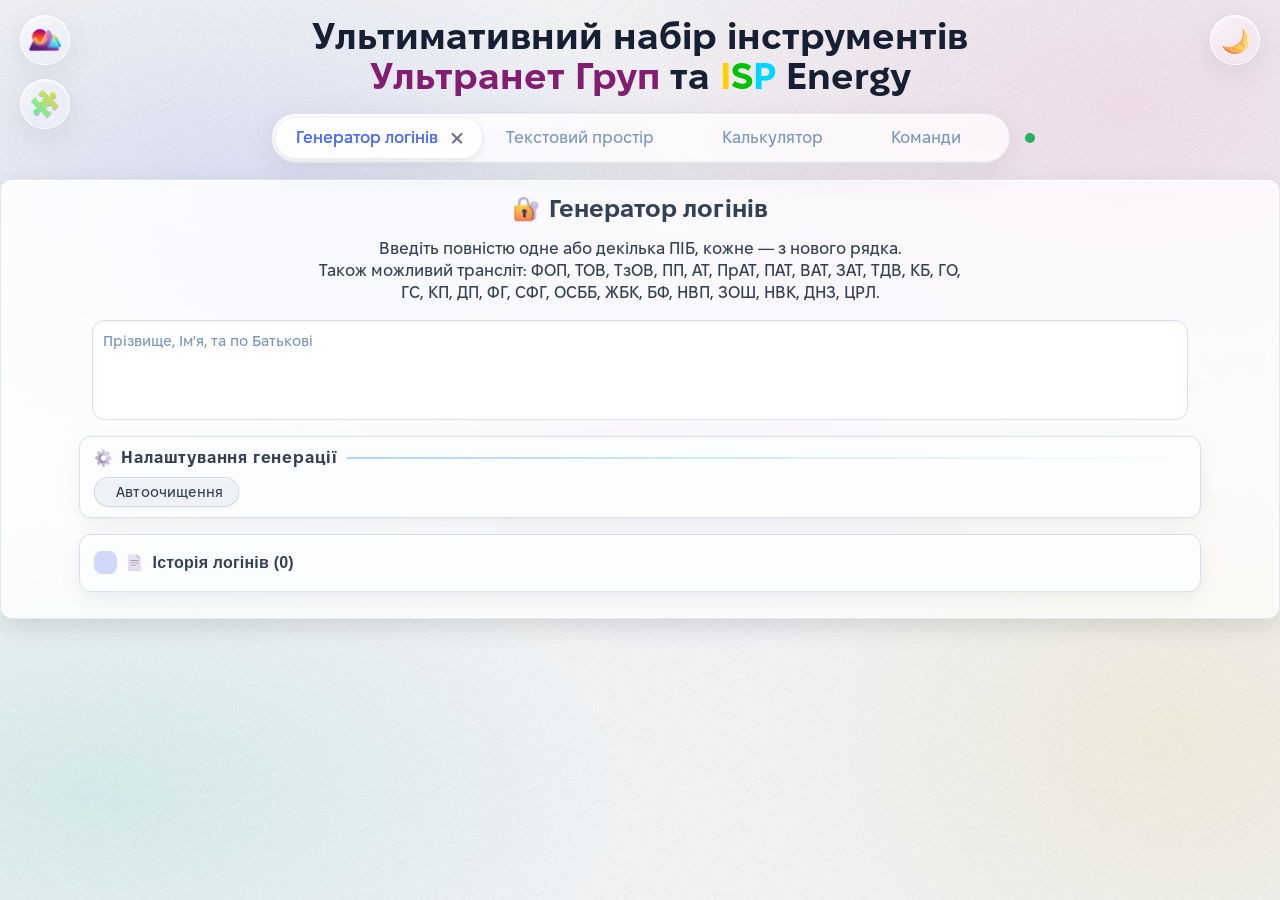
==== commit 6dfd4677: "4554" ====
--- a/index.html
+++ b/index.html
@@ -323,7 +323,7 @@
         </div>
         
         <!-- Нижні кнопки-пігулки (+/- 1 міс) -->
-        <<div class="quick-add-row">
+        <div class="quick-add-row">
             <div class="month-stepper">
                 <button id="add-month-btn" class="stepper-btn plus" title="Збільшити кінцевий період на 1 місяць">+ 1 міс.</button>
                 <button id="sub-month-btn" class="stepper-btn minus" title="Зменшити кінцевий період на 1 місяць">− 1 міс.</button>
--- a/style.css
+++ b/style.css
@@ -478,11 +478,11 @@
 .container[data-content="text-templates"] h2, 
 .date-calculator-container h2, 
 .gpon-commands-container h2 {
-    position: relative;             /* <-- 1. Робить заголовок базою для позиціонування */
+    position: relative;             
     display: flex;
     align-items: center;
     justify-content: center;
-    width: 100%;                    /* <-- 2. Заголовок займає 100% ширини і тримає центр */
+    width: 100%;                
     margin: 0;
     padding-top: 12px;
     padding-bottom: 12px;
@@ -700,7 +700,7 @@
     --btn-solid-bg-active: #dfe5ee;
     --btn-solid-border: rgba(15, 23, 42, 0.12);
     --btn-solid-border-hover: rgba(15, 23, 42, 0.18);
-    --btn-solid-text: #1e293b;
+    --btn-solid-text: #334155;
     --btn-solid-shadow:
         inset 0 1px 0 rgba(255, 255, 255, 0.85),
         0 1px 2px rgba(15, 23, 42, 0.05);
@@ -806,6 +806,32 @@
 /* Текст всередині Google-пігулки та фіксовані іконки кнопок */
 body .unified-pill .pill-content {
     color: var(--btn-solid-text);
+}
+
+.config-generate-btn {
+    --btn-solid-bg: #4f8f6e;
+    --btn-solid-bg-hover: #589c79;
+    --btn-solid-bg-active: #437b5e;
+    --btn-solid-border: rgba(15, 23, 42, 0.12);
+    --btn-solid-border-hover: rgba(15, 23, 42, 0.18);
+    --btn-solid-text: #ffffff;
+    --btn-solid-shadow:
+        inset 0 1px 0 rgba(255, 255, 255, 0.26),
+        0 1px 2px rgba(15, 23, 42, 0.10);
+    --btn-active-ring-color: #4f8f6e;
+}
+
+body.dark .config-generate-btn {
+    --btn-solid-bg: #33664e;
+    --btn-solid-bg-hover: #3b755a;
+    --btn-solid-bg-active: #2a5440;
+    --btn-solid-border: rgba(255, 255, 255, 0.14);
+    --btn-solid-border-hover: rgba(255, 255, 255, 0.22);
+    --btn-solid-text: #f1f5f9;
+    --btn-solid-shadow:
+        inset 0 1px 0 rgba(255, 255, 255, 0.12),
+        0 1px 3px rgba(0, 0, 0, 0.30);
+    --btn-active-ring-color: #4b8c6d;
 }
 
 body :is(
@@ -951,8 +977,6 @@
     filter: none;
     transform: none;
     box-shadow: var(--btn-solid-shadow);
-
-    outline-color: var(--btn-active-ring-color);
 }
 
 /* 1.5. Зелене підтвердження після копіювання логіна */
@@ -970,7 +994,6 @@
 html body .template-global-actions #clear-all-templates-button:active {
     background-color: var(--btn-danger-bg-active) !important;
     border-color: rgba(var(--btn-danger-rgb), 0.55) !important;
-    outline-color: rgb(var(--btn-danger-rgb)) !important;
 }
 
 html body .template-global-actions #clear-all-templates-button:active i {
@@ -979,6 +1002,30 @@
 
 body .template-global-actions #clear-all-templates-button:active i {
     color: rgb(var(--btn-danger-rgb)) !important;
+}
+
+.extension-download-btn {
+    --btn-solid-bg: #2f6cc4;
+    --btn-solid-bg-hover: #3776d1;
+    --btn-solid-bg-active: #2558a3;
+    --btn-solid-border: rgba(15, 23, 42, 0.12);
+    --btn-solid-border-hover: rgba(15, 23, 42, 0.18);
+    --btn-solid-text: #ffffff;
+    --btn-solid-shadow:
+        inset 0 1px 0 rgba(255, 255, 255, 0.24),
+        0 1px 2px rgba(15, 23, 42, 0.12);
+}
+
+body.dark .extension-download-btn {
+    --btn-solid-bg: #29528a;
+    --btn-solid-bg-hover: #3161a3;
+    --btn-solid-bg-active: #214373;
+    --btn-solid-border: rgba(255, 255, 255, 0.14);
+    --btn-solid-border-hover: rgba(255, 255, 255, 0.22);
+    --btn-solid-text: #f1f5f9;
+    --btn-solid-shadow:
+        inset 0 1px 0 rgba(255, 255, 255, 0.12),
+        0 1px 3px rgba(0, 0, 0, 0.30);
 }
 
 /* ================================================================
@@ -1129,7 +1176,6 @@
     border-color: var(--btn-solid-border);
     box-shadow: var(--btn-solid-shadow);
     filter: none;
-    outline-color: var(--btn-active-ring-color);
     transition:
         background-color 0.22s cubic-bezier(0.4, 0, 0.2, 1),
         border-color 0.22s cubic-bezier(0.4, 0, 0.2, 1),
@@ -1202,7 +1248,6 @@
     color: var(--btn-solid-text);
     filter: none;
     box-shadow: var(--btn-solid-shadow);
-    outline-color: var(--btn-active-ring-color);
 }
 
 /* ================================================================
@@ -1244,7 +1289,6 @@
     border-color: var(--btn-solid-border);
     color: var(--btn-solid-text);
     box-shadow: var(--btn-solid-shadow);
-    outline-color: var(--btn-active-ring-color);
 }
 
 /* 5.4. Активна кнопка: зберігає акцентну заливку + 1px зовнішнє кільце */
@@ -1304,7 +1348,6 @@
     background-color: var(--btn-ghost-bg-hover);
     color: var(--text-color);
     box-shadow: none;
-    outline-color: var(--btn-active-ring-color);
 }
 
 body .add-tab-btn.menu-open:active {
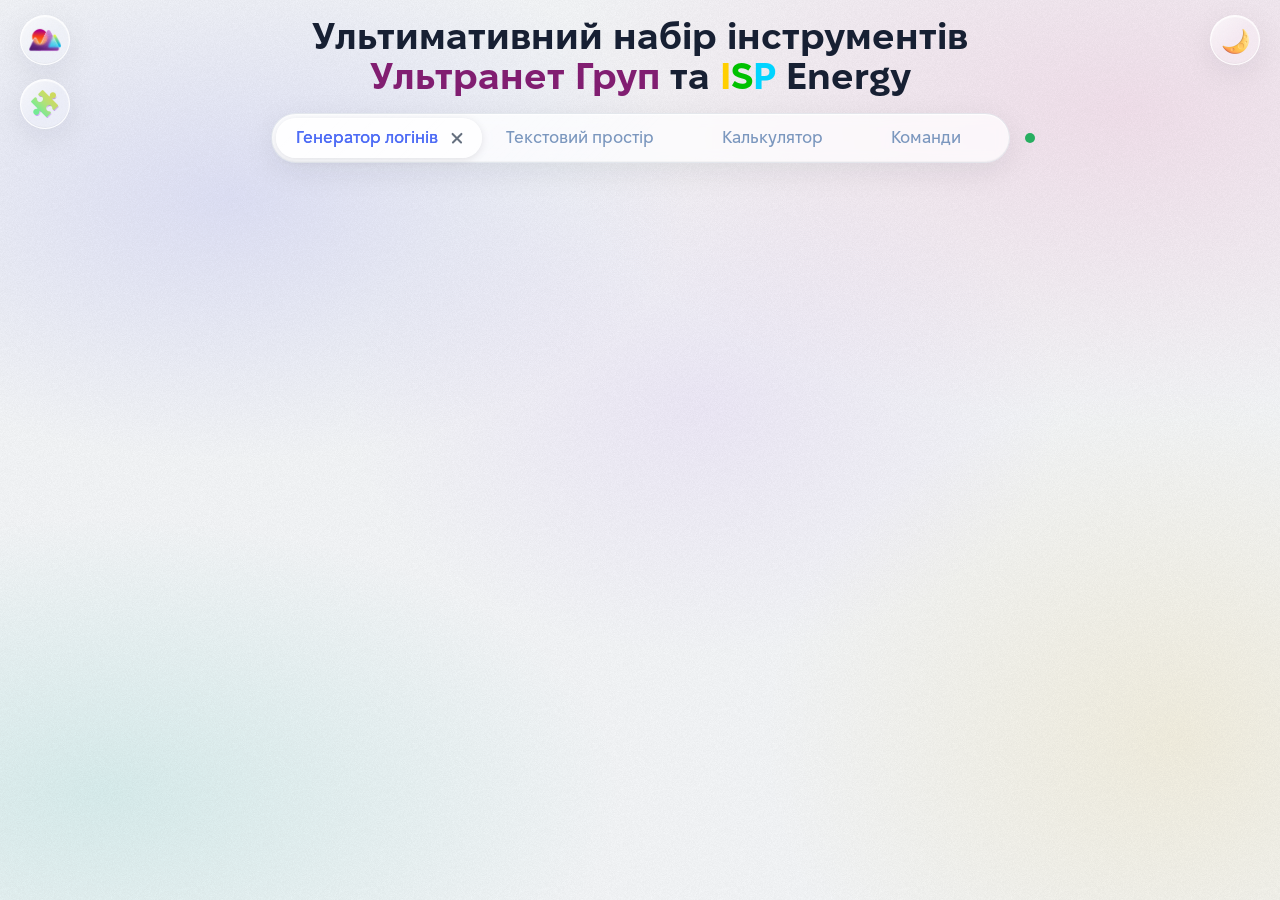
==== commit 519b4b7a: "23" ====
--- a/index.html
+++ b/index.html
@@ -93,7 +93,7 @@
     <div class="main-content-wrapper"> 
     <div class="tabs"> 
     <!-- 1. Генератор логінів -->
-    <div class="tab-button active" data-tab="login-generator">
+    <div class="tab-button" data-tab="login-generator">
         <i class="fa-solid fa-id-card-clip"></i>Генератор логінів
         <span class="close-tab-btn" title="Закрити вкладку"><i class="fa-solid fa-xmark"></i></span>
     </div>
@@ -130,9 +130,38 @@
 </button>
 </div>
 
+    <script>
+        (function () {
+            var activeTab = localStorage.getItem('activeTab') || 'login-generator';
+            var targetBtn = document.querySelector('.tab-button[data-tab="' + activeTab + '"]');
+            var targetContent = document.querySelector('.container[data-content="' + activeTab + '"]');
+
+            if (!targetBtn || !targetContent) {
+                activeTab = 'login-generator';
+                targetBtn = document.querySelector('.tab-button[data-tab="login-generator"]');
+                targetContent = document.querySelector('.container[data-content="login-generator"]');
+            }
+
+            if (targetBtn) targetBtn.classList.add('active');
+            if (targetContent) {
+                targetContent.classList.add('active');
+                targetContent.style.setProperty('--local-width', targetContent.getAttribute('data-default-width') || '100%');
+                targetContent.style.setProperty('--local-height', targetContent.getAttribute('data-default-height') || '600px');
+            }
+
+            try {
+                var closedTabs = JSON.parse(localStorage.getItem('closedTabsData') || '[]');
+                closedTabs.forEach(function (id) {
+                    var btn = document.querySelector('.tab-button[data-tab="' + id + '"]');
+                    if (btn) btn.classList.add('is-closed');
+                });
+            } catch (e) {}
+        })();
+    </script>
+
         <div class="tab-content-wrapper"> 
 
-            <div class="container login-generator-container active" data-content="login-generator" data-default-width="780px">
+            <div class="container login-generator-container" data-content="login-generator" data-default-width="780px">
 			<div class="content-card">
                 <h2 style="text-align: center;"><img src="images/locked_with_key_3d.png" class="emoji-png">Генератор логінів</h2>
                 <p style="text-align: center;">Введіть повністю одне або декілька ПІБ, кожне — з нового рядка.<br>Також можливий трансліт: ФОП, ТОВ, ТзОВ, ПП, АТ, ПрАТ, ПАТ, ВАТ, ЗАТ, ТДВ, КБ, ГО, <br>ГС, КП, ДП, ФГ, СФГ, ОСББ, ЖБК, БФ, НВП, ЗОШ, НВК, ДНЗ, ЦРЛ.</p>
--- a/style.css
+++ b/style.css
@@ -74,7 +74,8 @@
     /* TABS */
     --template-strip-bg: #fbfbff;
     --inactive-text: #7b97be;
-    --text-hover: rgb(238, 242, 247);
+    --text-hover: rgba(15, 23, 42, 0.06);
+    --list-active-bg: rgba(15, 23, 42, 0.11);
 
     /* SCROLLBAR */
 --scrollbar-track: #e0e0e0;
@@ -86,7 +87,6 @@
    --calc-duration-color: #188038;
     --calc-hours-color:    #1a73e8; 
     --calc-days-color:     #d93025; 
-    --button-paste-bg: #0d9488;
 
     /* MISC */
     --resize-handle-color: rgba(0, 0, 0, 0.22);
@@ -106,7 +106,6 @@
     
     /* BUTTON */
     --btn-bg: #FFFFFF;
---btn-bg-hover: #FFFFFF;
     
     /* GLASS */
     --glass-white-lg: rgba(255, 255, 255, 0.88);
@@ -133,10 +132,6 @@
     inset 0 1px 2px rgba(0, 0, 0, 0.02);
     --glass-shadow-input-focus: inset 0 1px 2px rgba(0, 0, 0, 0.03), 0 0 0 3px rgba(0, 0, 0, 0.04), 0 4px 15px rgba(0, 0, 0, 0.08);    
     
-    --templates-shadow-inner:
-    inset 0 3px 8px rgba(0, 0, 0, 0.03), 
-    inset 0 1px 2px rgba(0, 0, 0, 0.02);
-    
     --content-card-shadow:
         inset 0 1px 1px 0 rgba(255, 255, 255, 0.9),
         0 8px 28px -4px rgba(0, 0, 0, 0.15);
@@ -173,7 +168,6 @@
     --primary-accent-color: #d69b2d;
     --primary-accent-shadow: #705521;
     --secondary-accent-color: #d69b2d;
-    --primary-white-accent-color: #4f6df5;
 
     /* STATUS */
     --danger-color: #df3333;
@@ -190,6 +184,7 @@
     /* TABS */
 --template-strip-bg: #2B2B2B; 
     --text-hover: rgba(255, 255, 255, 0.07);
+    --list-active-bg: rgba(255, 255, 255, 0.12);
 
     /* SCROLLBAR */
 --scrollbar-track: #3a3a3a;
@@ -209,8 +204,7 @@
     --snow-color: #cbd5e1;
     
     /*BUTTON */
---btn-bg:          #3A3A3A;   
---btn-bg-hover:     #3A3A3A;   
+--btn-bg:          #3A3A3A;     
 
     /* BACKGROUNDS */
 --panel-bg:          #262626;
@@ -248,10 +242,6 @@
     inset 0 1px 2px rgba(0, 0, 0, 0.1);
 
     --glass-shadow-input-focus: inset 0 1px 2px rgba(0, 0, 0, 0.2), 0 0 0 3px rgba(255, 255, 255, 0.08), 0 4px 15px rgba(0, 0, 0, 0.25);
-    
-    --templates-shadow-inner:
-    inset 0 3px 8px rgba(0, 0, 0, 0.15), 
-    inset 0 1px 2px rgba(0, 0, 0, 0.1);
 
     --content-card-shadow:
         inset 0 1px 1px 0 rgba(255, 255, 255, 0.06),
@@ -643,14 +633,11 @@
 }
 
 .speed-dropdown.open .speed-dropdown-toggle,
-.template-field-group:focus-within,
-#qn-input:focus,
 input:focus:not([type="button"]):not([type="submit"]),
 textarea:focus,
 select:focus,
 .textarea-wrapper:focus,
-.date-input-group input:focus,
-#fullNameInput:focus {
+.date-input-group input:focus {
     border-color: var(--input-focus-border-color) !important;
     box-shadow: var(--glass-shadow-input-focus);
     transition: box-shadow 0.3s ease, border-color 0.3s ease;
@@ -688,27 +675,38 @@
     --btn-gap-sm: 4px;
     --btn-gap: 6px;
     --btn-gap-lg: 10px;
-    --btn-ghost-icon-size: 14px;
+
+--btn-ghost-size: 28px;
+--btn-ghost-sm-size: 24px;
+--btn-ghost-icon-size: 14px;
 
     --fx-rgb: 79, 109, 245;
     --btn-accent-rgb: 79, 109, 245;
-    --btn-ring-speed: 0.4s;
+    --btn-ring-speed: 0.22s;
 
     /* Кольори світлої теми */
-    --btn-solid-bg: #eef1f6;
-    --btn-solid-bg-hover: #f8fafd;
-    --btn-solid-bg-active: #dfe5ee;
-    --btn-solid-border: rgba(15, 23, 42, 0.12);
-    --btn-solid-border-hover: rgba(15, 23, 42, 0.18);
-    --btn-solid-text: #334155;
+    --btn-solid-bg:           #eef1fa;
+    --btn-solid-bg-hover:     #e3e8f7;
+    --btn-solid-bg-active:    #d5dcf2;
+    --btn-solid-border:       rgba(79, 109, 245, 0.16);
+    --btn-solid-border-hover: rgba(79, 109, 245, 0.28);
+    --btn-solid-text:         #334155;
     --btn-solid-shadow:
-        inset 0 1px 0 rgba(255, 255, 255, 0.85),
-        0 1px 2px rgba(15, 23, 42, 0.05);
+        inset 0 1px 0 rgba(255, 255, 255, 0.90),
+        0 1px 2px rgba(49, 70, 150, 0.08);
 
     /* Зовнішнє кільце */
     --btn-ring-width: 1px;
     --btn-ring-offset: 1px;
-    --btn-active-ring-color: rgba(var(--btn-accent-rgb), 1);
+
+        /* Увімкнений стан: інверсія (світла тема — темна кнопка) */
+    --btn-inv-bg:        #3f4b5e;
+    --btn-inv-bg-hover:  #5b6a82;
+    --btn-inv-bg-active: #2c3646;
+    --btn-inv-text:      #f4f6fa;
+    --btn-inv-shadow:
+        inset 0 1px 0 rgba(255, 255, 255, 0.10),
+        0 1px 2px rgba(15, 23, 42, 0.16);
 
     /* Круглі кнопки-іконки (світла тема: легкий фон -> темніє -> ще темніє) */
     --btn-ghost-bg: rgba(15, 23, 42, 0.05);
@@ -728,27 +726,36 @@
     --fx-rgb: 214, 155, 45;
     --btn-accent-rgb: 214, 155, 45;
 
-    /* Кольори темної теми */
-    --btn-solid-bg: rgba(255, 255, 255, 0.16);
-    --btn-solid-bg-hover: rgba(255, 255, 255, 0.24);
-    --btn-solid-bg-active: rgba(255, 255, 255, 0.09);
-    --btn-solid-border: rgba(255, 255, 255, 0.15);
-    --btn-solid-border-hover: rgba(255, 255, 255, 0.24);
-    --btn-solid-text: #f1f5f9;
+    --btn-solid-bg:           #3a3a3a;
+    --btn-solid-bg-hover:     #464646;
+    --btn-solid-bg-active:    #565656;
+    --btn-solid-border:       rgba(255, 255, 255, 0.12);
+    --btn-solid-border-hover: rgba(255, 255, 255, 0.20);
+    --btn-solid-text:         #e6edf5;
     --btn-solid-shadow:
-        inset 0 1px 0 rgba(255, 255, 255, 0.12),
-        0 1px 3px rgba(0, 0, 0, 0.30);
-
-    --btn-active-ring-color: rgba(var(--btn-accent-rgb), 1);
+        inset 0 1px 0 rgba(255, 255, 255, 0.06),
+        0 1px 3px rgba(0, 0, 0, 0.35);
+
+    --btn-stepper-seg-hover:  var(--btn-solid-bg-hover);
+    --btn-stepper-seg-active: var(--btn-solid-bg-active);
+
+/* Увімкнений стан: інверсія (темна тема — світла кнопка) */
+    --btn-inv-bg:        #cfd8e3;
+    --btn-inv-bg-hover:  #ebf0f7;
+    --btn-inv-bg-active: #b6c3d4;
+    --btn-inv-text:      #1a1d21;
+--btn-inv-shadow:
+    inset 0 1px 0 rgba(255, 255, 255, 0.65),
+    0 1px 3px rgba(0, 0, 0, 0.40);
 
     /* Круглі кнопки-іконки (темна тема: легкий фон -> світлішає -> ще світлішає) */
     --btn-ghost-bg: rgba(255, 255, 255, 0.08);
     --btn-ghost-bg-hover: rgba(255, 255, 255, 0.16);
     --btn-ghost-bg-active: rgba(255, 255, 255, 0.25);
 
-    /* Сегменти панелі місяців (компенсують накладання на напівпрозорий фон) */
+/* Сегменти панелі місяців (компенсують накладання на напівпрозорий фон) */
     --btn-stepper-seg-hover: rgba(255, 255, 255, 0.10);
-    --btn-stepper-seg-active: rgba(0, 0, 0, 0.20);
+    --btn-stepper-seg-active: rgba(255, 255, 255, 0.22);
 
     /* Червоний акцент при натисканні на кнопки з кошиком */
     --btn-danger-rgb: 240, 90, 80;
@@ -761,12 +768,13 @@
 
 /* 1.1. Базовий вигляд */
 body :is(
+    .config-onu-mode-btn,
+    .config-onu-mode-btn.active,
     .extension-download-btn,
     #login-autoclear-btn,
     #login-autoclear-btn.active,
     .regenerate-login-btn,
     .copy-login-btn,
-    .clear-history-footer-btn,
     .unified-pill,
     #add-template-button,
     #import-templates-button,
@@ -800,6 +808,7 @@
         background-color 0.22s cubic-bezier(0.4, 0, 0.2, 1),
         border-color 0.22s cubic-bezier(0.4, 0, 0.2, 1),
         box-shadow 0.22s cubic-bezier(0.4, 0, 0.2, 1),
+        color 0.22s cubic-bezier(0.4, 0, 0.2, 1),
         outline-color var(--btn-ring-speed) ease;
 }
 
@@ -810,28 +819,28 @@
 
 .config-generate-btn {
     --btn-solid-bg: #4f8f6e;
-    --btn-solid-bg-hover: #589c79;
-    --btn-solid-bg-active: #437b5e;
+    --btn-solid-bg-hover: #5ba17d;
+    --btn-solid-bg-active: #6ab58e;
+
     --btn-solid-border: rgba(15, 23, 42, 0.12);
     --btn-solid-border-hover: rgba(15, 23, 42, 0.18);
     --btn-solid-text: #ffffff;
     --btn-solid-shadow:
         inset 0 1px 0 rgba(255, 255, 255, 0.26),
         0 1px 2px rgba(15, 23, 42, 0.10);
-    --btn-active-ring-color: #4f8f6e;
 }
 
 body.dark .config-generate-btn {
     --btn-solid-bg: #33664e;
-    --btn-solid-bg-hover: #3b755a;
-    --btn-solid-bg-active: #2a5440;
+    --btn-solid-bg-hover: #3d7a5e;
+    --btn-solid-bg-active: #499170;
+
     --btn-solid-border: rgba(255, 255, 255, 0.14);
     --btn-solid-border-hover: rgba(255, 255, 255, 0.22);
     --btn-solid-text: #f1f5f9;
     --btn-solid-shadow:
         inset 0 1px 0 rgba(255, 255, 255, 0.12),
         0 1px 3px rgba(0, 0, 0, 0.30);
-    --btn-active-ring-color: #4b8c6d;
 }
 
 body :is(
@@ -861,7 +870,7 @@
 
 /* Кільце таймера в автоскиданні */
 body #auto-reset-button .progress-ring-fg {
-    stroke: rgb(var(--btn-accent-rgb));
+     stroke: currentColor;
 }
 body #auto-reset-button .progress-ring-bg {
     stroke: rgba(128, 128, 128, 0.25);
@@ -880,15 +889,11 @@
 }
 
 /* 1.2. Наведення: кнопка просто світлішає */
-@media (hover: hover) {
     body :is(
         .extension-download-btn,
         #login-autoclear-btn,
-        #login-autoclear-btn:not(.active),
-        #login-autoclear-btn.active,
         .regenerate-login-btn,
         .copy-login-btn,
-        .clear-history-footer-btn,
         .unified-pill:has(#login-google-btn:not(.auth-hidden)),
         #add-template-button,
         #import-templates-button,
@@ -899,24 +904,15 @@
         .config-generate-btn,
         .config-clear-fields-btn,
         .config-replace-mode-btn,
-        .config-replace-mode-btn:not(.active),
-        .config-replace-mode-btn.active,
         .config-pon-onu-btn,
-        .config-pon-onu-btn:not(.active),
-        .config-pon-onu-btn.active,
         .config-show-signal-btn,
-        .config-show-signal-btn:not(.active),
-        .config-show-signal-btn.active,
         .calc-action-button,
         #auto-reset-button,
-        #auto-reset-button:not(.active),
-        #auto-reset-button.active,
         .qn-add-btn
     ):hover {
         background-color: var(--btn-solid-bg-hover);
         border-color: var(--btn-solid-border-hover);
         color: var(--btn-solid-text);
-        filter: none;
         box-shadow: var(--btn-solid-shadow);
     }
 
@@ -930,27 +926,39 @@
         border-color: var(--btn-solid-border);
         box-shadow: var(--btn-solid-shadow);
     }
-}
 
 /* 1.3. Увімкнений тумблер (.active): тільки зовнішній ореол 1px */
 body :is(
+    .config-onu-mode-btn.active,
     #login-autoclear-btn.active,
     #auto-reset-button.active,
     .config-replace-mode-btn.active,
     .config-pon-onu-btn.active,
     .config-show-signal-btn.active
 ) {
-    outline-color: var(--btn-active-ring-color);
+    background-color: var(--btn-inv-bg);
+    border-color: var(--btn-inv-bg);
+    color: var(--btn-inv-text);
+    box-shadow: var(--btn-inv-shadow);
+}
+
+body :is(
+    .config-onu-mode-btn.active,
+    #login-autoclear-btn.active,
+    #auto-reset-button.active,
+    .config-replace-mode-btn.active,
+    .config-pon-onu-btn.active,
+    .config-show-signal-btn.active
+) i {
+    color: var(--btn-inv-text) !important;
 }
 
 /* 1.4. Натискання (:active): глибший фон + плавний зовнішній ореол 1px */
 body :is(
     .extension-download-btn,
     #login-autoclear-btn,
-    #login-autoclear-btn.active,
     .regenerate-login-btn,
     .copy-login-btn,
-    .clear-history-footer-btn,
     .unified-pill:has(#login-google-btn:not(.auth-hidden)),
     #add-template-button,
     #import-templates-button,
@@ -961,29 +969,57 @@
     .config-generate-btn,
     .config-clear-fields-btn,
     .config-replace-mode-btn,
-    .config-replace-mode-btn.active,
     .config-pon-onu-btn,
-    .config-pon-onu-btn.active,
     .config-show-signal-btn,
-    .config-show-signal-btn.active,
     .calc-action-button,
     #auto-reset-button,
-    #auto-reset-button.active,
     .qn-add-btn
 ):active {
     background-color: var(--btn-solid-bg-active);
     border-color: var(--btn-solid-border);
     color: var(--btn-solid-text);
-    filter: none;
-    transform: none;
     box-shadow: var(--btn-solid-shadow);
+}
+
+/* 1.4b. Увімкнений тумблер: hover і натискання.
+   html + подвійний псевдоклас піднімають специфічність над загальними правилами 1.2 / 1.4 */
+@media (hover: hover) {
+    html body :is(
+        .config-onu-mode-btn.active,
+        #login-autoclear-btn.active,
+        #auto-reset-button.active,
+        .config-replace-mode-btn.active,
+        .config-pon-onu-btn.active,
+        .config-show-signal-btn.active
+    ):hover:hover {
+        background-color: var(--btn-inv-bg-hover);
+        border-color: var(--btn-inv-bg-hover);
+        color: var(--btn-inv-text);
+        box-shadow: var(--btn-inv-shadow);
+    }
+}
+
+html body :is(
+    .config-onu-mode-btn.active,
+    #login-autoclear-btn.active,
+    #auto-reset-button.active,
+    .config-replace-mode-btn.active,
+    .config-pon-onu-btn.active,
+    .config-show-signal-btn.active
+):active:active {
+    background-color: var(--btn-inv-bg-active);
+    border-color: var(--btn-inv-bg-active);
+    color: var(--btn-inv-text);
+    box-shadow: var(--btn-inv-shadow);
 }
 
 /* 1.5. Зелене підтвердження після копіювання логіна */
 body #results-container .copy-login-btn.copied {
+    background-color: color-mix(in srgb, var(--success-color) 12%, transparent);
+    border-color: color-mix(in srgb, var(--success-color) 45%, transparent);
     color: var(--success-color);
-    outline-color: var(--success-color);
-    filter: none;
+    box-shadow: none;
+    opacity: 1;
 }
 
 /* Червоне підтвердження при натисканні на кнопку «Видалити всі шаблони» */
@@ -996,18 +1032,14 @@
     border-color: rgba(var(--btn-danger-rgb), 0.55) !important;
 }
 
-html body .template-global-actions #clear-all-templates-button:active i {
-    color: rgb(var(--btn-danger-rgb)) !important;
-}
-
 body .template-global-actions #clear-all-templates-button:active i {
     color: rgb(var(--btn-danger-rgb)) !important;
 }
 
 .extension-download-btn {
     --btn-solid-bg: #2f6cc4;
-    --btn-solid-bg-hover: #3776d1;
-    --btn-solid-bg-active: #2558a3;
+    --btn-solid-bg-hover: #3b7ad6;
+    --btn-solid-bg-active: #4d8be6;
     --btn-solid-border: rgba(15, 23, 42, 0.12);
     --btn-solid-border-hover: rgba(15, 23, 42, 0.18);
     --btn-solid-text: #ffffff;
@@ -1018,8 +1050,8 @@
 
 body.dark .extension-download-btn {
     --btn-solid-bg: #29528a;
-    --btn-solid-bg-hover: #3161a3;
-    --btn-solid-bg-active: #214373;
+    --btn-solid-bg-hover: #3365ab;
+    --btn-solid-bg-active: #3f79cc;
     --btn-solid-border: rgba(255, 255, 255, 0.14);
     --btn-solid-border-hover: rgba(255, 255, 255, 0.22);
     --btn-solid-text: #f1f5f9;
@@ -1069,6 +1101,49 @@
         color 0.22s cubic-bezier(0.4, 0, 0.2, 1) !important;
 }
 
+/* Центрування іконок усередині всіх ghost-кнопок */
+body :is(
+    .template-actions button,
+    .qn-actions .qn-action-btn,
+    .config-login-regen-btn,
+    .config-login-copy-btn,
+    .swap-inputs-btn,
+    .clear-history-header-btn,
+    .history-copy-btn,
+    .logout-action-btn,
+    .calc-head-history-btn,
+    .calc-copy-btn,
+    .hist-clear-btn
+) i {
+    display: flex;
+    align-items: center;
+    justify-content: center;
+    width: var(--btn-ghost-icon-size);
+    height: var(--btn-ghost-icon-size);
+    font-size: var(--btn-ghost-icon-size);
+    line-height: 1;
+    margin: 0;
+    pointer-events: none;
+    backface-visibility: hidden;
+}
+
+body :is(
+    .template-actions button,
+    .qn-actions .qn-action-btn,
+    .config-login-regen-btn,
+    .config-login-copy-btn,
+    .swap-inputs-btn,
+    .clear-history-header-btn,
+    .history-copy-btn,
+    .logout-action-btn,
+    .calc-head-history-btn,
+    .calc-copy-btn,
+    .hist-clear-btn
+) i::before {
+    display: block;
+    line-height: 1;
+}
+
 /* 2.2. Наведення: світла темнішає / темна світлішає */
 @media (hover: hover) {
     body :is(
@@ -1130,6 +1205,76 @@
 }
 
 /* ================================================================
+   2.5. КНОПКА АВТООЧИЩЕННЯ КАЛЬКУЛЯТОРА (#calc-auto-clear-btn)
+   ================================================================ */
+
+body #calc-auto-clear-btn {
+    position: relative;
+    border: 1px solid transparent; /* резервує місце всередині 30px, без стрибка розміру */
+    transition:
+        background-color 0.22s cubic-bezier(0.4, 0, 0.2, 1),
+        color 0.22s cubic-bezier(0.4, 0, 0.2, 1),
+        border-color var(--btn-ring-speed) ease !important;
+}
+
+/* Увімкнена: легка червона заливка + червона іконка + внутрішній червоний бордер */
+body #calc-auto-clear-btn.active {
+    background-color: rgba(var(--btn-danger-rgb), 0.12);
+    color: rgb(var(--btn-danger-rgb));
+    border-color: rgb(var(--btn-danger-rgb));
+    box-shadow: none;
+}
+
+@media (hover: hover) {
+    body #calc-auto-clear-btn.active:hover {
+        background-color: rgba(var(--btn-danger-rgb), 0.18);
+        color: rgb(var(--btn-danger-rgb));
+        border-color: rgb(var(--btn-danger-rgb));
+        box-shadow: none;
+    }
+}
+
+body #calc-auto-clear-btn.active:active {
+    background-color: rgba(var(--btn-danger-rgb), 0.25);
+    color: rgb(var(--btn-danger-rgb));
+    border-color: rgb(var(--btn-danger-rgb));
+    box-shadow: none;
+}
+
+/* Стан "Тільки що стерто" (зелена галочка + внутрішній зелений бордер) */
+body #calc-auto-clear-btn.just-cleared {
+    background-color: color-mix(in srgb, var(--success-color) 12%, transparent);
+    color: var(--success-color) !important;
+    border-color: var(--success-color);
+    box-shadow: none;
+}
+
+/* ================================================================
+   2.6. ЗЕЛЕНЕ ПІДТВЕРДЖЕННЯ КОПІЮВАННЯ ДЛЯ GHOST-КНОПОК (.copied)
+   ================================================================ */
+html body :is(
+    .copy-template-btn,
+    .config-login-copy-btn,
+    .history-copy-btn,
+    .calc-copy-btn,
+    .qn-copy-btn
+).copied.copied {
+    background-color: color-mix(in srgb, var(--success-color) 12%, transparent);
+    color: var(--success-color) !important;
+    opacity: 1;
+}
+
+html body :is(
+    .copy-template-btn,
+    .config-login-copy-btn,
+    .history-copy-btn,
+    .calc-copy-btn,
+    .qn-copy-btn
+).copied.copied i {
+    color: var(--success-color) !important;
+}
+
+/* ================================================================
    3. КАЛЬКУЛЯТОР ДАТ — ПАНЕЛІ МІСЯЦІВ (.month-stepper)
    ================================================================ */
 
@@ -1139,14 +1284,10 @@
     border: 1px solid var(--btn-solid-border);
     box-shadow: var(--btn-solid-shadow);
 
-    outline: var(--btn-ring-width) solid transparent;
-    outline-offset: var(--btn-ring-offset);
-
     transition:
         background-color 0.22s cubic-bezier(0.4, 0, 0.2, 1),
         border-color 0.22s cubic-bezier(0.4, 0, 0.2, 1),
-        box-shadow 0.22s cubic-bezier(0.4, 0, 0.2, 1),
-        outline-color var(--btn-ring-speed) ease;
+        box-shadow 0.22s cubic-bezier(0.4, 0, 0.2, 1);
 }
 
 body .stepper-btn {
@@ -1179,8 +1320,7 @@
     transition:
         background-color 0.22s cubic-bezier(0.4, 0, 0.2, 1),
         border-color 0.22s cubic-bezier(0.4, 0, 0.2, 1),
-        box-shadow 0.22s cubic-bezier(0.4, 0, 0.2, 1),
-        outline-color var(--btn-ring-speed) ease;
+        box-shadow 0.22s cubic-bezier(0.4, 0, 0.2, 1);
 }
 
 body .stepper-btn:active {
@@ -1190,119 +1330,113 @@
 
 /* ================================================================
    4. ПЕРЕМИКАЧ РЕЖИМІВ ОНУ (РЕЄСТРАЦІЯ / ЗАМІНА)
+   Вигляд — зі спільних стилів кнопок (розділ 1), тут лише іконка
    ================================================================ */
-
-/* 4.1. База самої пігулки (спільна для обох режимів) */
-body:is(.dark, :not(.dark)) .config-onu-mode-btn:is(.is-reg, .is-switch) {
-    background-color: var(--btn-solid-bg);
-    border: 1px solid var(--btn-solid-border);
-    color: var(--btn-solid-text);
-    font-weight: 500;
-    box-shadow: var(--btn-solid-shadow);
-
-    outline: var(--btn-ring-width) solid var(--btn-active-ring-color);
-    outline-offset: var(--btn-ring-offset);
-
-    transition:
-        padding 0.35s cubic-bezier(0.34, 1.4, 0.64, 1),
-        background-color 0.22s cubic-bezier(0.4, 0, 0.2, 1),
-        border-color 0.22s cubic-bezier(0.4, 0, 0.2, 1),
-        box-shadow 0.22s cubic-bezier(0.4, 0, 0.2, 1),
-        outline-color var(--btn-ring-speed) ease;
-}
-
-/* 4.2. Повзунок (крапка): приглушені бірюзовий / фіолетовий */
-body:is(.dark, :not(.dark)) .config-onu-mode-btn.is-reg::before {
-    background-color: rgba(13, 148, 136, 0.42);
-    box-shadow: none;
-}
-
-body:is(.dark, :not(.dark)) .config-onu-mode-btn.is-switch::before {
-    background-color: rgba(124, 58, 237, 0.38);
-    box-shadow: none;
-}
-
-body.dark .config-onu-mode-btn.is-reg::before {
-    background-color: rgba(45, 212, 191, 0.40);
-}
-
-body.dark .config-onu-mode-btn.is-switch::before {
-    background-color: rgba(167, 139, 250, 0.40);
-}
-
-/* 4.3. Наведення: просто освітлюємо кнопку */
-@media (hover: hover) {
-    body:is(.dark, :not(.dark)) .config-onu-mode-btn:is(.is-reg, .is-switch):hover {
-        background-color: var(--btn-solid-bg-hover);
-        border-color: var(--btn-solid-border-hover);
-        color: var(--btn-solid-text);
-        filter: none;
-        box-shadow: var(--btn-solid-shadow);
-    }
-}
-
-/* 4.4. Натискання: глибший фон + зовнішнє 1px кільце */
-body:is(.dark, :not(.dark)) .config-onu-mode-btn:is(.is-reg, .is-switch):active {
-    background-color: var(--btn-solid-bg-active);
-    border-color: var(--btn-solid-border);
-    color: var(--btn-solid-text);
-    filter: none;
-    box-shadow: var(--btn-solid-shadow);
+.config-onu-mode-btn i {
+    font-size: 14px;
+    animation: onuIconPop 0.4s cubic-bezier(0.34, 1.56, 0.64, 1);
+}
+
+@keyframes onuIconPop {
+    from { opacity: 0; transform: rotate(-90deg) scale(0.4); }
+    to   { opacity: 1; transform: rotate(0) scale(1); }
 }
 
 /* ================================================================
    5. ПЕРЕМИКАЧ ОБЛАДНАННЯ (GPON / EPON / BDCOM / MX80)
    ================================================================ */
 
-/* 5.1. Неактивні кнопки в спокої (сірий стиль системи) */
-body:is(.dark, :not(.dark)) .segment-btn {
+.segmented-control {
+    position: relative;
+    display: inline-flex;
+    align-items: center;
+    padding: 4px;
+    gap: 4px;
+    border-radius: 9999px;
     background-color: var(--btn-solid-bg);
     border: 1px solid var(--btn-solid-border);
+    box-shadow: var(--glass-shadow-inner);
+    isolation: isolate;
+}
+
+/* Суцільна ковзна пігулка під активним пунктом */
+.segmented-control::before {
+    content: '';
+    position: absolute;
+    top: 4px;
+    left: 0;
+    height: 30px;
+    width: var(--seg-w, 90px);
+    transform: translateX(var(--seg-x, 4px));
+    border-radius: 9999px;
+    background-color: var(--btn-inv-bg);
+    box-shadow: var(--btn-inv-shadow);
+    z-index: 0;
+    pointer-events: none;
+}
+
+.segmented-control.is-ready::before {
+    transition:
+        transform 0.34s cubic-bezier(0.34, 1.15, 0.64, 1),
+        width 0.34s cubic-bezier(0.34, 1.15, 0.64, 1),
+        background-color 0.22s cubic-bezier(0.4, 0, 0.2, 1);
+}
+
+/* 5.1. Сегменти в спокої: прозорі, без окремих рамок */
+body:is(.dark, :not(.dark)) .segment-btn {
+    position: relative;
+    z-index: 1;
+    display: flex;
+    align-items: center;
+    justify-content: center;
+    width: 90px;
+    height: 30px;
+    padding: 0;
+    border: none;
+    border-radius: 9999px;
+    background-color: transparent;
+    box-shadow: none;
     color: var(--btn-solid-text);
+    font-family: inherit;
+    font-size: 14px;
     font-weight: 500;
-    box-shadow: var(--btn-solid-shadow);
-
-    outline: var(--btn-ring-width) solid transparent;
-    outline-offset: var(--btn-ring-offset);
-
+    line-height: 1;
+    cursor: pointer;
+    user-select: none;
+    -webkit-tap-highlight-color: transparent;
+    transform: translateZ(0);
     transition:
         background-color 0.22s cubic-bezier(0.4, 0, 0.2, 1),
-        border-color 0.22s cubic-bezier(0.4, 0, 0.2, 1),
-        box-shadow 0.22s cubic-bezier(0.4, 0, 0.2, 1),
-        color 0.22s cubic-bezier(0.4, 0, 0.2, 1),
-        outline-color var(--btn-ring-speed) ease;
-}
-
-/* 5.2. Наведення на неактивну кнопку: просто світлішає */
+        color 0.22s cubic-bezier(0.4, 0, 0.2, 1);
+}
+
+/* 5.2. Наведення на неактивний сегмент */
 @media (hover: hover) {
     body:is(.dark, :not(.dark)) .segment-btn:not(.active):hover {
-        background-color: var(--btn-solid-bg-hover);
-        border-color: var(--btn-solid-border-hover);
+        background-color: var(--text-hover);
         color: var(--btn-solid-text);
-        box-shadow: var(--btn-solid-shadow);
     }
-}
-
-/* 5.3. Натискання на неактивну кнопку: глибший фон + плавне 1px кільце */
+
+    .segmented-control:has(.segment-btn.active:hover)::before {
+        background-color: var(--btn-inv-bg-hover);
+    }
+}
+
+/* 5.3. Натискання */
 body:is(.dark, :not(.dark)) .segment-btn:not(.active):active {
-    background-color: var(--btn-solid-bg-active);
-    border-color: var(--btn-solid-border);
+    background-color: var(--list-active-bg);
     color: var(--btn-solid-text);
-    box-shadow: var(--btn-solid-shadow);
-}
-
-/* 5.4. Активна кнопка: зберігає акцентну заливку + 1px зовнішнє кільце */
+}
+
+.segmented-control:has(.segment-btn.active:active)::before {
+    background-color: var(--btn-inv-bg-active);
+}
+
+/* 5.4. Активний сегмент (фон малює ::before) */
 body:is(.dark, :not(.dark)) .segment-btn.active {
-    background-color: rgb(var(--btn-accent-rgb));
-    border-color: rgb(var(--btn-accent-rgb));
-    color: #ffffff;
+    background-color: transparent;
+    color: var(--btn-inv-text);
     font-weight: 600;
-    box-shadow: inset 0 1px 0 rgba(255, 255, 255, 0.22);
-    outline-color: var(--btn-active-ring-color);
-}
-
-body.dark .segment-btn.active {
-    color: #121212;
 }
 
 /* ================================================================
@@ -1316,14 +1450,10 @@
     box-shadow: none;
     color: var(--inactive-text);
 
-    outline: var(--btn-ring-width) solid transparent;
-    outline-offset: -2px; /* 1px відступ від краю + 1px внутрішнє кільце */
-
     transition:
         transform 0.25s cubic-bezier(0.34, 1.4, 0.64, 1),
         background-color 0.22s cubic-bezier(0.4, 0, 0.2, 1),
-        color 0.22s cubic-bezier(0.4, 0, 0.2, 1),
-        outline-color var(--btn-ring-speed) ease;
+        color 0.22s cubic-bezier(0.4, 0, 0.2, 1);
 }
 
 /* 6.2. Наведення: прозоре коло в тон ховеру вкладок */
@@ -1340,7 +1470,6 @@
     background-color: var(--active-bg);
     color: var(--primary-accent-color);
     box-shadow: none;
-    outline-color: var(--btn-active-ring-color);
 }
 
 /* 6.4. Натискання (:active): глибший прозорий тон + внутрішнє 1px кільце */
@@ -1350,6 +1479,12 @@
     box-shadow: none;
 }
 
+/* 6.5. Світла тема: відкрите меню має той самий фон, що й hover */
+body:not(.dark) .add-tab-btn.menu-open,
+body:not(.dark) .add-tab-btn.menu-open:active {
+    background-color: var(--btn-ghost-bg);
+}
+
 body .add-tab-btn.menu-open:active {
     background-color: var(--active-bg);
     color: var(--primary-accent-color);
@@ -1361,11 +1496,15 @@
    ==================================================================== */
 
 /* 1. Готуємо елементи: позиціонування та обрізка хвилі по краях */
+.config-onu-mode-btn.active,
+.config-clear-fields-btn,
+.config-replace-mode-btn,
+.config-pon-onu-btn,
+.config-show-signal-btn,
 .config-generate-btn,
 .btn-find,
 .btn-replace,
 .btn-replace-all,
-.btn-replace-speed,
 .qn-add-btn,
 .unified-pill:has(#login-google-btn:not(.auth-hidden)),
 .variant-dropdown-item,
@@ -1377,20 +1516,34 @@
 .calc-action-button,
 .stepper-btn,
 #auto-reset-button,
-.segment-btn,
 .command-item,
-.sub-command-item {
+.sub-command-item,
+#add-template-button,
+#import-templates-button,
+#export-templates-button,
+#clear-all-templates-button,
+.regenerate-login-btn,
+.copy-login-btn,
+.extension-download-btn,
+.scroll-nav-btn,
+.btn-replace-speed,
+.hist-close-btn,
+.hist-item {
     position: relative;
     overflow: hidden;
     isolation: isolate;
 }
 
 /* 2. Піднімаємо всі внутрішні елементи (текст, іконки), щоб хвиля протікала ПІД ними */
+.config-onu-mode-btn.active > :not(.ripple),
+.config-clear-fields-btn > :not(.ripple),
+.config-replace-mode-btn > :not(.ripple),
+.config-pon-onu-btn > :not(.ripple),
+.config-show-signal-btn > :not(.ripple),
 .config-generate-btn > :not(.ripple),
 .btn-find > :not(.ripple),
 .btn-replace > :not(.ripple),
 .btn-replace-all > :not(.ripple),
-.btn-replace-speed > :not(.ripple),
 .qn-add-btn > :not(.ripple),
 .unified-pill #login-google-btn:not(.auth-hidden) > :not(.ripple),
 .variant-dropdown-item > :not(.ripple),
@@ -1402,9 +1555,19 @@
 .calc-action-button > :not(.ripple),
 .stepper-btn > :not(.ripple),
 #auto-reset-button > :not(.ripple),
-.segment-btn > :not(.ripple),
 .command-item > :not(.ripple),
-.sub-command-item > :not(.ripple) {
+.sub-command-item > :not(.ripple),
+#add-template-button > :not(.ripple),
+#import-templates-button > :not(.ripple),
+#export-templates-button > :not(.ripple),
+#clear-all-templates-button > :not(.ripple),
+.regenerate-login-btn > :not(.ripple),
+.copy-login-btn > :not(.ripple),
+.extension-download-btn > :not(.ripple),
+.scroll-nav-btn > :not(.ripple),
+.btn-replace-speed > :not(.ripple),
+.hist-close-btn > :not(.ripple),
+.hist-item > :not(.ripple) {
     position: relative;
     z-index: 2;
     pointer-events: none;
@@ -1414,6 +1577,15 @@
 .tab-button .close-tab-btn {
     z-index: 3 !important;
     pointer-events: auto !important;
+}
+
+.copy-login-btn.copied .ripple-wave {
+    background: radial-gradient(
+        circle,
+        color-mix(in srgb, var(--success-color) 32%, transparent) 0%,
+        color-mix(in srgb, var(--success-color) 18%, transparent) 55%,
+        transparent 100%
+    );
 }
 
 /* 3. Маска-контейнер хвилі (повторює точні заокруглення кожної кнопки) */
@@ -1463,12 +1635,38 @@
 }
 
 /* ================================================================
+   ЄДИНА СИСТЕМА СПИСКІВ (HOVER + ACTIVE)
+   ================================================================ */
+:is(
+    .add-tab-item,
+    .olt-dropdown-item,
+    .speed-dropdown-item,
+    .command-item,
+    .sub-command-item,
+    .hist-item
+):hover {
+    background-color: var(--text-hover);
+}
+
+.hist-item:hover {
+    border-right-color: var(--primary-accent-color);
+}
+
+:is(
+    .olt-dropdown-item,
+    .speed-dropdown-item
+).active {
+    background-color: var(--list-active-bg);
+    color: var(--primary-accent-color);
+    font-weight: 500;
+}
+
+/* ================================================================
    4. ГЛОБАЛЬНИЙ UI: ВКЛАДКИ, ПІГУЛКИ ТА СПОВІЩЕННЯ
    Елементи інтерфейсу, що не належать до конкретного інструменту:
    панель вкладок (Tabs), бічні кнопки історії версій, розширення,
    перемикач теми та Toast-сповіщення знизу.
    ================================================================ */
-
 /* Контейнер, що створює ефект "треку" для кнопок-пігулок */
 .tabs {
     display: flex;
@@ -1495,9 +1693,7 @@
 }
 
 body.dark .tabs {
-    background-color: var(--tabstrip-bg);
     background-image: none;
-    border: 1px solid var(--panel-border);
 }
 
 .tab-button {
@@ -1531,7 +1727,14 @@
 
     isolation: isolate;
 
-    transition: all 0.3s cubic-bezier(0.25, 0.8, 0.25, 1);
+    transition:
+        background-color 0.22s cubic-bezier(0.4, 0, 0.2, 1),
+        color 0.22s cubic-bezier(0.4, 0, 0.2, 1),
+        box-shadow 0.22s cubic-bezier(0.4, 0, 0.2, 1),
+        max-width 0.3s cubic-bezier(0.25, 0.8, 0.25, 1),
+        padding 0.3s cubic-bezier(0.25, 0.8, 0.25, 1),
+        margin 0.3s cubic-bezier(0.25, 0.8, 0.25, 1),
+        opacity 0.3s cubic-bezier(0.25, 0.8, 0.25, 1);
 }
 
 .tab-button i {
@@ -1559,8 +1762,6 @@
 }
 
 body.dark .tab-button.active {
-    background-color: var(--active-bg);
-    color: var(--primary-accent-color);
     box-shadow: 0 2px 8px rgba(0, 0, 0, 0.4), inset 0 1px 1px rgba(255, 255, 255, 0.06);
 }
 
@@ -1632,80 +1833,17 @@
 /* =========================================
    КЕРУВАННЯ ВКЛАДКАМИ (ЗАКРИТТЯ ТА ДОДАВАННЯ)
    ========================================= */
-
-/* --- Пункти меню --- */
-.add-tab-item {
-    display: flex;
-    align-items: center;
-    gap: 12px;
-    padding: 8px 12px;
-    cursor: pointer;
-    border-radius: 8px;
-    color: var(--text-color);
-    font-size: 13px;
-    font-weight: 500;
-    transition: all 0.2s ease;
-    background-color: transparent;
-}
-
-/* Іконки всередині меню */
-.add-tab-item i {
-    font-size: 14px;
-    color: var(--inactive-text);
-    transition: color 0.2s ease;
-}
-
-/* --- СУЧАСНИЙ ХОВЕР (Без різкої заливки) --- */
-.add-tab-item:hover {
-    /* Легкий акцентний фон замість суцільного кольору */
-    background-color: var(--text-hover); 
-    color: var(--primary-accent-color);
-}
-
-/* add tab item — ховер */
-.add-tab-item:hover i {
-    color: var(--primary-accent-color);
-}
-
-/* Ефект фізичного кліку */
-.add-tab-item:active {
-    transition: all 0.05s ease-out;
-}
-
-body.dark .add-tab-item:hover {
-    background-color: var(--text-hover); 
-    color: var(--secondary-accent-color);
-}
-
-/* Темна тема: add tab item — ховер */
-body.dark .add-tab-item:hover i {
-    color: var(--secondary-accent-color);
-}
-
-/* --- 2. КНОПКА ЗАКРИТТЯ (ХРЕСТИК) --- */
+/* --- 2. КНОПКА ЗАКРИТТЯ ВКЛАДКИ (ХРЕСТИК) --- */
 .close-tab-btn {
-    --fx-rgb: 226, 85, 85;
     position: absolute;
     right: 14px;
-
     width: 22px;
     height: 22px;
     border-radius: 50%;
-
-    border: none;
-    background: transparent;
     cursor: pointer;
     padding: 0;
-
     opacity: 0;
-    color: var(--text-color);
-    transition: transform 0.2s ease, opacity 0.2s ease, background-color 0.2s ease, color 0.2s ease;
-
     z-index: 3 !important;
-}
-
-body.dark .close-tab-btn {
-    --fx-rgb: 240, 90, 80;
 }
 
 /* Приховуємо стандартні іконки/текст (якщо є в HTML) */
@@ -1730,69 +1868,37 @@
 .close-tab-btn::before { transform: translate(-50%, -50%) rotate(45deg); }
 .close-tab-btn::after  { transform: translate(-50%, -50%) rotate(-45deg); }
 
-/* Показуємо при наведенні на саму вкладку */
-.tab-button:hover .close-tab-btn,
-.tab-button.active .close-tab-btn {
-    opacity: 0.6;
-}
-
-@media (hover: hover) {
-    .close-tab-btn:hover {
-        opacity: 1 !important;
-        background-color: rgba(var(--fx-rgb), 0.14);
-        color: rgb(var(--fx-rgb));
-        box-shadow: 0 0 0 2px rgba(var(--fx-rgb), 0.12);
-    }
-
-    body.dark .close-tab-btn:hover {
-        background-color: rgba(var(--fx-rgb), 0.18);
-        color: #ffffff;
-        box-shadow: 0 0 0 2px rgba(var(--fx-rgb), 0.12);
-    }
-}
-
-.close-tab-btn:active,
-body.dark .close-tab-btn:active {
-    background-color: var(--danger-color) !important;
-    color: white !important;
-}
-
-/* --- 2. КНОПКА ЗАКРИТТЯ ВКЛАДКИ (ХРЕСТИК) --- */
-.close-tab-btn {
-    position: absolute;
-    right: 14px;
-    width: 22px;
-    height: 22px;
-    border-radius: 50%;
-    cursor: pointer;
-    padding: 0;
-    opacity: 0;
-    z-index: 3 !important;
-}
-
-.close-tab-btn i,
-.close-tab-btn span {
-    display: none !important;
-}
-
-.close-tab-btn::before,
-.close-tab-btn::after {
-    content: '';
-    position: absolute;
-    top: 50%;
-    left: 50%;
-    width: 14px;
-    height: 1.5px;
-    background-color: currentColor;
-    border-radius: 1px;
-}
-
-.close-tab-btn::before { transform: translate(-50%, -50%) rotate(45deg); }
-.close-tab-btn::after  { transform: translate(-50%, -50%) rotate(-45deg); }
-
+/* Показуємо при наведенні на вкладку або коли вона активна */
 .tab-button:hover .close-tab-btn,
 .tab-button.active .close-tab-btn {
     opacity: 0.75;
+}
+
+/* --- Пункти меню --- */
+.add-tab-item {
+    display: flex;
+    align-items: center;
+    gap: 12px;
+    padding: 8px 12px;
+    cursor: pointer;
+    border-radius: 8px;
+    color: var(--text-color);
+    font-size: 13px;
+    font-weight: 500;
+    transition: all 0.2s ease;
+    background-color: transparent;
+}
+
+/* Іконки всередині меню */
+.add-tab-item i {
+    font-size: 14px;
+    color: var(--inactive-text);
+    transition: color 0.2s ease;
+}
+
+/* Ефект фізичного кліку */
+.add-tab-item:active {
+    transition: all 0.05s ease-out;
 }
 
 /* --- 3. КНОПКА ДОДАТИ ВКЛАДКУ (ПЛЮС) --- */
@@ -1872,7 +1978,6 @@
 /* --- ТЕМНА ТЕМА ДЛЯ МЕНЮ --- */
 body.dark .add-tab-menu {
     box-shadow: 0 10px 30px rgba(0, 0, 0, 0.6), 0 2px 10px rgba(0, 0, 0, 0.3);
-    background-color: var(--menu-bg);
 }
 
 /* --- КНОПКА-РУЧКА --- */
@@ -1959,7 +2064,6 @@
     display: flex;
     flex-direction: column;
     
-    /* Твої оригінальні анімації збережено */
     transition: 
         width 0.5s cubic-bezier(0.34, 1.2, 0.64, 1), 
         max-height 0.5s cubic-bezier(0.34, 1.2, 0.64, 1), 
@@ -1974,8 +2078,7 @@
 .version-pill:hover:not(.is-open), 
 .extension-pill:hover:not(.is-open) {
     background-color: var(--glass-white-md);
-    border-color: var(--glass-white-lg); 
-    transform: translateY(-2px);
+    border-color: var(--glass-white-lg);
     box-shadow: 
         var(--shadow-float), 
         var(--reflection-inner);
@@ -2183,9 +2286,9 @@
     display: inline-flex;
     align-items: center;
     justify-content: center;
-    gap: 7px;
+    gap: 6px;
     height: 30px;
-    padding: 0 16px;
+    padding: 0 12px;
     box-sizing: border-box;
     border-radius: 9999px;
     font-family: inherit;
@@ -2194,6 +2297,10 @@
     cursor: pointer;
     user-select: none;
     -webkit-tap-highlight-color: transparent;
+}
+
+.extension-download-btn i {
+    font-size: var(--btn-ghost-icon-size);
 }
 
 /* =========================================================
@@ -2316,7 +2423,6 @@
     background-color: var(--glass-white-md);
     border-color: var(--glass-white-lg);
     box-shadow: var(--shadow-float), var(--reflection-inner);
-    transform: translateY(-2px);
 }
 
 /* ТЕМНЕ СКЛО ДЛЯ ТЕМНОЇ ТЕМИ */
@@ -2465,32 +2571,17 @@
 .notification.warning { --notification-accent: #ff9500; }
 .notification.info    { --notification-accent: #4a90e2; }
 
-/* --- Прогрес-бар автозникнення (опційно) --- */
-.notification__progress {
-    position: absolute;
-    bottom: 0;
-    left: 0;
-    height: 2px;
-    width: 100%;
-    background: var(--notification-accent, currentColor);
-    opacity: 0.4;
-    transform-origin: left;
-    animation: notification-progress 4s linear forwards;
-}
-
-@keyframes notification-progress {
-    from { transform: scaleX(1); }
-    to   { transform: scaleX(0); }
-}
-
-/* --- Фолбек на системну тему, якщо data-theme ще не виставлено --- */
-@media (prefers-color-scheme: dark) {
-    :root:not([data-theme="light"]) {
-        --notification-bg: rgba(30, 30, 32, 0.75);
-        --notification-text: #f2f2f2;
-        --notification-border: rgba(255, 255, 255, 0.12);
-        --notification-shine: rgba(255, 255, 255, 0.08);
-    }
+/* --- Лічильник повторів (×N) --- */
+.notification__count {
+    flex-shrink: 0;
+    padding: 1px 7px;
+    border-radius: 999px;
+    font-size: 12px;
+    font-weight: 600;
+    font-variant-numeric: tabular-nums;
+    color: var(--notification-text);
+    background: rgba(128, 128, 128, 0.2);
+    background: color-mix(in srgb, var(--notification-accent, #4a90e2) 24%, transparent);
 }
 
 /* ================================================================
@@ -2500,11 +2591,15 @@
    ================================================================ */
 
 /* Налаштування контейнера */
-
-.login-generator-container .content-card {
+.container.login-generator-container .content-card {
+    height: auto !important;
+    max-height: 100% !important;
+    display: flex !important;
+    flex-direction: column;
+    min-height: 0;
     padding-bottom: 0px;
     overflow-y: auto !important;
-    scrollbar-gutter: stable both-edges; 
+    scrollbar-gutter: stable both-edges;
 }
 
 .container.login-generator-container.active {
@@ -2516,26 +2611,6 @@
     flex-direction: column;
     justify-content: flex-start !important;
     padding-bottom: 0 !important;
-}
-
-/* Біла картка зі скролом */
-.container.login-generator-container .content-card {
-    height: auto !important;
-    max-height: 100% !important;
-    
-    display: flex !important;
-    flex-direction: column;
-    min-height: 0;
-    
-    padding-bottom: 0px;
-    overflow-y: auto !important;
-    scrollbar-gutter: stable both-edges;
-}
-
-/* Активний стан картки зі скролом */
-.container.login-generator-container.active .content-card {
-    overflow-y: auto !important;
-    scrollbar-gutter: stable both-edges;
 }
 
 /* === ПАНЕЛЬ КНОПОК ПІД ПОЛЕМ ВВОДУ ПІБ === */
@@ -2598,9 +2673,9 @@
     display: inline-flex;
     align-items: center;
     justify-content: center;
-    gap: 7px;
+    gap: 6px;
     height: 30px;
-    padding: 0 14px;
+    padding: 0 12px;
     box-sizing: border-box;
     border-radius: 999px;
     font-family: inherit;
@@ -2614,7 +2689,9 @@
 
 #login-autoclear-btn i {
     font-size: 14px;
-    transition: transform 0.22s ease;
+    transition:
+    transform 0.22s cubic-bezier(0.4, 0, 0.2, 1),
+    color 0.22s cubic-bezier(0.4, 0, 0.2, 1);
 }
 
 #login-autoclear-btn.active i {
@@ -2811,7 +2888,7 @@
     flex-grow: 1;
     background: transparent;
     border: none;
-    padding: 14px 0;
+    padding: 12px 0; /* 12 + 28 + 12 + 4 (row padding) = 56px (парна висота, як було ~55px) */
     cursor: pointer;
     text-align: left;
     display: flex;
@@ -2820,7 +2897,7 @@
     color: var(--text-color);
     font-weight: 700;
     font-size: 16px;
-    line-height: 1.2;
+    line-height: 20px;
     letter-spacing: 0.2px;
     outline: none;
     transition: color 0.2s ease;
@@ -2828,34 +2905,33 @@
     backface-visibility: hidden;
 }
 
-.history-toggle-btn:hover { color: var(--primary-accent-color); }
-body.dark .history-toggle-btn:hover { color: var(--secondary-accent-color); }
-
-.history-title {
-    display: inline-flex;
-    align-items: center;
-    font-weight: 600;
-}
-
 #history-arrow {
     display: inline-flex;
     align-items: center;
     justify-content: center;
     align-self: center;
-    width: 23px;
-    height: 23px;
+    width: var(--btn-ghost-size);
+    height: var(--btn-ghost-size);
     flex-shrink: 0;
-    border-radius: 8px;
+    border-radius: 50%; /* або 50%, якщо хочеш таке ж коло, як у кнопок */
     background: var(--primary-accent-shadow);
     color: var(--primary-accent-color);
-    font-size: 1em;
-    line-height: 22px;
+    font-size: var(--btn-ghost-icon-size);
+    line-height: 1;
     margin-right: 8px;
     margin-left: -4px;
     transition: transform 0.35s cubic-bezier(0.4, 0, 0.2, 1), background-color 0.25s ease, color 0.25s ease;
     will-change: transform;
 }
 
+.history-toggle-btn:hover { color: var(--primary-accent-color); }
+
+.history-title {
+    display: inline-flex;
+    align-items: center;
+    font-weight: 600;
+}
+
 body.dark #history-arrow {
     background: rgba(230, 162, 46, 0.18);
     color: var(--secondary-accent-color);
@@ -2873,15 +2949,17 @@
 }
 
 .clear-history-header-btn {
-    width: 32px;
-    height: 32px;
-    margin: 0 7px 0 0;
+width: var(--btn-ghost-size);
+    height: var(--btn-ghost-size);
+    margin: 0 6px 0 0;
+    padding: 0;
     border-radius: 50%;
     font-size: var(--btn-ghost-icon-size);
     display: flex;
     align-items: center;
     justify-content: center;
     cursor: pointer;
+    line-height: 1;
 }
 
 .empty-history-msg {
@@ -2961,10 +3039,6 @@
     background-color: var(--menu-bg);   /* #363636 — світліше за panel-bg, картка "спливає" */
 }
 
-body.dark .history-item::before {
-    background: var(--secondary-accent-color);
-}
-
 .history-item:hover {
     border-color: var(--primary-accent-color);
 }
@@ -2981,8 +3055,8 @@
 }
 
 .history-copy-btn {
-    width: 28px;
-    height: 28px;
+width: var(--btn-ghost-size);
+    height: var(--btn-ghost-size);
     padding: 0;
     font-size: var(--btn-ghost-icon-size);
     border-radius: 50%;
@@ -2990,17 +3064,6 @@
     display: flex;
     justify-content: center;
     align-items: center;
-    cursor: pointer;
-}
-
-.clear-history-footer-btn {
-    width: 100%;
-    margin-top: 12px;
-    padding: 10px;
-    border-radius: 12px;
-    font-family: inherit;
-    font-size: 0.85rem;
-    letter-spacing: 0.2px;
     cursor: pointer;
 }
 
@@ -3078,15 +3141,6 @@
    підсвітка синтаксису (highlighter), пошук/заміна тексту та 
    генератор GPON конфігів з випадаючим списком OLT.
    ================================================================ */
-
-/* container */
-.container[data-content="text-templates"] {
-    height: 100%;
-    width: 100%;
-    scrollbar-gutter: auto;
-    overflow: hidden !important; 
-}
-
 /* Об'єднаний та чистий стиль */
 .container[data-content="text-templates"] .content-card {
     overflow: hidden !important;
@@ -3118,14 +3172,16 @@
 /* === СТАН 3: Є ХОЧА Б 1 ШАБЛОН -> ПОВНА ШИРИНА (100%) === */
 /* ======================================================== */
 .container[data-content="text-templates"] {
+    height: 100%;
+    width: 100% !important;
+    margin: 0 auto;
+    scrollbar-gutter: auto;
+    overflow: hidden !important;
     transition: width 0.4s cubic-bezier(0.25, 1, 0.5, 1),
                 height 0.4s ease,
                 transform 0.3s ease-in-out,
                 opacity 0.3s ease-in-out,
                 visibility 0.3s !important;
-
-    width: 100% !important; /* Коли є шаблони — завжди 100% */
-    margin: 0 auto;
 }
 
 /* ======================================================== */
@@ -3164,7 +3220,6 @@
 }
 
 body.dark .empty-templates-message {
-    border-color: var(--input-border-color);
     background-color: rgba(255, 255, 255, 0.02);
 }
 
@@ -3264,9 +3319,11 @@
     transform: scale(1);
 }
 
-/* Трохи збільшив max-width, щоб текст гарантовано не обрізався завчасно */
-#login-google-btn { max-width: 140px; gap: 8px; }
-#user-info-wrapper { max-width: 220px; gap: 6px; }
+#user-info-wrapper { 
+    max-width: 220px;
+    padding: 0 2px;
+    gap: 6px;
+}
 
 /* --- СТАН ПРИХОВУВАННЯ --- */
 .pill-content.auth-hidden {
@@ -3282,9 +3339,10 @@
 
 /* --- Відступи для конкретних станів --- */
 #login-google-btn {
-    padding: 0 16px 0 14px;
+    padding: 0 12px;
     gap: 6px;
     cursor: pointer;
+    max-width: 140px;
 }
 
 #login-google-btn i {
@@ -3294,15 +3352,10 @@
     
 }
 
-#user-info-wrapper {
-    padding: 0 4px 0 4px;
-    gap: 6px;
-}
-
 /* =========================================
    ЕЛЕМЕНТИ ПРОФІЛЮ (Аватарка, текст, вихід)
    ========================================= */
-.user-avatar-wrapper { width: 22px; height: 22px; flex-shrink: 0; }
+.user-avatar-wrapper { width: 24px; height: 24px; flex-shrink: 0; }
 .user-avatar { width: 100%; height: 100%; border-radius: 50%; object-fit: cover; }
 .user-info-text { max-width: 110px; overflow: hidden; text-overflow: ellipsis; font-size: 12.5px; }
 
@@ -3337,12 +3390,12 @@
     display: flex;
     justify-content: center;
     align-items: center;
-    width: 24px;
-    height: 24px;
+    width: var(--btn-ghost-sm-size);
+    height: var(--btn-ghost-sm-size);
     padding: 0;
     flex-shrink: 0;
     border-radius: 50%;
-    font-size: 12.5px;
+    font-size: var(--btn-ghost-icon-size);
     cursor: pointer;
 }
 
@@ -3534,7 +3587,7 @@
 #clear-all-templates-button {
     position: relative;
     top: 5px;
-    width: 56px;
+    width: 60px;
     height: 30px;
     padding: 0;
     box-sizing: border-box;
@@ -3542,16 +3595,12 @@
     justify-content: center;
     align-items: center;
     border-radius: 9999px;
-    font-size: 1.1rem;
+    font-size: 18px;
+    line-height: 1;
+    font-weight: 700;
     cursor: pointer;
     user-select: none;
     -webkit-tap-highlight-color: transparent;
-}
-
-#add-template-button {
-    font-weight: 700;
-    font-size: 1.4rem;
-    line-height: 1;
 }
 
 #templates-grid-wrapper {
@@ -3596,7 +3645,7 @@
     contain: layout paint;
     
     min-height: 90px;
-    min-width: 450px;
+    min-width: 454px;
     transition: box-shadow 0.2s ease, transform 0.2s ease, min-width 0.3s cubic-bezier(0.4, 0, 0.2, 1);
 }
 
@@ -3634,8 +3683,8 @@
 }
 
 .template-actions button {
-    width: 26px;
-    height: 26px;
+width: var(--btn-ghost-size);
+    height: var(--btn-ghost-size);
     padding: 0;
     border-radius: 50%;
     cursor: pointer;
@@ -3660,15 +3709,6 @@
     pointer-events: none;
     transform: translateZ(0);
     backface-visibility: hidden;
-}
-
-/* Зелена галочка після копіювання */
-.copy-template-btn:disabled {
-    opacity: 1;
-}
-
-.copy-template-btn:disabled i {
-    color: var(--success-color);
 }
 
 /* --- СУЧАСНІ РОЗДІЛЮВАЧІ МІЖ КНОПКАМИ --- */
@@ -3733,12 +3773,6 @@
     border-color: var(--primary-accent-color) !important;
 }
 
-/* Темна тема: підсвічуємо оранжевим ТІЛЬКИ активне поле вводу */
-body.dark .template-field-group .template-name-input:focus,
-body.dark .template-field-group .textarea-wrapper:focus-within {
-    border-color: var(--secondary-accent-color) !important;
-}
-
 /* === СТИЛІ ДЛЯ НОВОЇ ФУНКЦІЇ ПІДСВІТКИ СЛІВ === */
 .highlighting-container {
     position: relative;
@@ -3764,34 +3798,23 @@
     border-radius: 4px;
 }
 
-/* Темна тема: highlighter backdrop */
-body.dark .highlighter-backdrop mark {
-background-color: var(--highlight-bg-color);
-color: transparent;
-z-index: 3;
-}
-
 .template-field-group .highlighting-container textarea:focus {
     box-shadow: none !important;
 }
 
 .highlighter-backdrop, .template-field-group textarea {
-    /* Синхронізація геометрії */
     margin: 0;
     padding: 10px;
-    border: none; /* Внутрішній бордер тепер не потрібен */
+    border: none; 
     border-radius: 0;
     width: 100%;
     height: 100%;
     
-    /* Синхронізація шрифтів */
     font-family: 'Fira Code', monospace !important; 
     font-size: 14px;
     line-height: 1.5;
     letter-spacing: normal;
     white-space: pre-wrap;
-    overflow-wrap: normal;
-    word-break: normal;
 }
 
 .textarea-wrapper {
@@ -3804,8 +3827,7 @@
     border-radius: 12px;
     overflow: hidden;
     contain: paint layout;
-
-    box-shadow: var(--templates-shadow-inner)
+    box-shadow: var(--glass-shadow-input);
 }
 
 .line-marker-gutter {
@@ -3947,42 +3969,118 @@
     overflow: visible;
 }
 
-/* 4. Внутрішня сітка пошуку (АБСОЛЮТНЕ ЦЕНТРУВАННЯ ВМІСТУ) */
+/* 4. Внутрішня сітка пошуку: ряд 1 - поля вводу + швидкість, ряд 2 - кнопки */
 .search-panel-columns {
-    display: flex;
-    width: max-content;
-    max-width: 100%;
+    display: grid;
+    grid-template-columns: minmax(0, 1fr) 120px;
+    gap: var(--btn-gap);
+    align-items: start;
+    width: 100%;
+    max-width: none;
     margin: 0;
-    gap: var(--btn-gap);
     box-sizing: border-box;
-    align-items: flex-end;
-}
-
-.search-col-left {
-    flex: 0 1 420px;
+}
+
+/* Колонки «прозорі»: їхній вміст іде прямо в сітку */
+.search-col-left,
+.search-col-right {
+    display: contents;
+}
+
+.search-inputs-row {
+    grid-column: 1;
+    grid-row: 1;
+}
+
+.speed-field {
+    grid-column: 2;
+    grid-row: 1;
+    position: relative;
     width: 100%;
-    display: flex;
-    flex-direction: column;
-    gap: var(--btn-gap);
-}
-
-.search-col-right {
-    flex: 0 0 110px;
-    width: 110px;
-    padding-left: var(--btn-gap);
-    display: flex;
-    flex-direction: column;
-    gap: var(--btn-gap);
-    border-left: 1px dashed var(--input-border-color);
-}
-
+}
+
+.search-buttons-row {
+    grid-column: 1 / -1;
+    grid-row: 2;
+    justify-content: center;
+    padding: 6px;
+    box-sizing: border-box;
+    border-radius: 12px;
+    border: 1px solid var(--glass-border-bright);
+}
+
+/* Поле швидкості в пошуку: одна рамка, всередині flex-рядок [селектор | кнопка] */
+.speed-field {
+    position: relative;
+    display: flex;
+    align-items: stretch;
+    height: 30px;
+    border: 1px solid var(--input-border-color);
+    border-radius: 8px;
+    background-color: var(--input-bg-color);
+    box-shadow: inset 0 1px 2px rgba(0, 0, 0, 0.03);
+    transition: border-color 0.2s, box-shadow 0.2s;
+}
+
+.speed-field:has(.speed-dropdown.open) {
+    border-color: var(--input-focus-border-color);
+    box-shadow: var(--glass-shadow-input-focus);
+}
+
+/* static, щоб випадаючий список розтягувався на всю ширину .speed-field */
+.speed-field .speed-dropdown {
+    position: static;
+    flex: 1 1 0;
+    min-width: 0;
+}
+
+/* Рамку тепер малює .speed-field, а не сам селектор */
+.speed-field .speed-dropdown-toggle,
+.speed-field .speed-dropdown.open .speed-dropdown-toggle {
+    height: 100%;
+    border: none !important;
+    box-shadow: none;
+    background: transparent;
+    border-radius: 7px 0 0 7px;
+}
+
+.speed-field .btn-replace-speed {
+    flex: 0 0 30px;
+    display: flex;
+    align-items: center;
+    justify-content: center;
+    padding: 0;
+    border: none;
+    border-left: 1px solid var(--input-border-color);
+    border-radius: 0 7px 7px 0;
+    background-color: var(--btn-solid-bg);
+    color: var(--btn-solid-text);
+    cursor: pointer;
+    outline: none;
+    -webkit-tap-highlight-color: transparent;
+    transition: background-color 0.22s cubic-bezier(0.4, 0, 0.2, 1);
+}
+
+@media (hover: hover) {
+    .speed-field .btn-replace-speed:hover { background-color: var(--btn-solid-bg-hover); }
+}
+
+.speed-field .btn-replace-speed:active { background-color: var(--btn-solid-bg-active); }
+
+.speed-field .btn-replace-speed i {
+    font-size: var(--btn-ghost-icon-size);
+    line-height: 1;
+    pointer-events: none;
+}
+
+/* Кнопки пошуку: природна ширина, не розтягуються */
 .search-cmd-btn {
-    flex: 1;
+    flex: 0 0 auto;
     min-width: 0;
     display: flex;
     align-items: center;
     justify-content: center;
-    gap: 7px;
+    gap: 6px;
     height: 30px;
     padding: 0 14px;
     box-sizing: border-box;
@@ -4000,24 +4098,19 @@
     font-size: 14px;
 }
 
-.btn-replace-speed {
-    flex: none;
-    width: 100%;
-}
-
-/* Обгортки всередині лівої колонки */
+/* Обгортки рядів */
 .search-inputs-row,
 .search-buttons-row {
     display: flex;
+    align-items: center;
     width: 100%;
     gap: var(--btn-gap);
 }
 
 /* ІНПУТИ ТА СЕЛЕКТ (однаковий стиль) */
-.search-inputs-row input,
-.search-inputs-row select {
-    padding: 3px 8px;
-    height: 30px; 
+.search-inputs-row input {
+    padding: 0 6px;
+    height: 30px;
     border-radius: 8px; 
     border: 1px solid var(--input-border-color);
     background-color: var(--input-bg-color); 
@@ -4036,40 +4129,13 @@
     min-width: 60px;
 }
 
-/* search inputs row */
-.search-inputs-row select {
-    cursor: pointer;
-    flex: 1;
-}
-
-/* search inputs row — фокус */
-.search-inputs-row input:focus,
-.search-inputs-row select:focus {
-    border-color: var(--primary-accent-color);
-}
-
-/* Темна тема: search inputs row */
-body.dark .search-inputs-row select option {
-    background-color: var(--input-bg-color);
-    color: var(--text-color);
-}
-
-/* Маленький напис "Швидкість:" */
-.speed-label {
-    font-size: 11px;
-    color: var(--inactive-text);
-    font-weight: 500;
-    text-transform: uppercase;
-    line-height: 1;  
-    margin: 0 0 0px 6px;
-}
-
 /* Кнопка SWAP (стрілочки) */
 .swap-inputs-btn {
     flex: 0 0 auto;
-    width: 30px;
-    height: 30px;
+    width: var(--btn-ghost-size);
+    height: var(--btn-ghost-size);
     border-radius: 50%;
+     padding: 0;
     display: flex;
     align-items: center;
     justify-content: center;
@@ -4131,7 +4197,7 @@
 
 /* template config bar — активний стан */
 .template-config-bar.active {
-    max-height: 100%; 
+    max-height: 300px;
     opacity: 1;
     transform: translateY(0) scale(1); 
     pointer-events: auto; 
@@ -4148,7 +4214,8 @@
 
 /* --- ЗАХИСТ ВІД ЗЛАМУ КАРТКИ --- */
 .template-field-group:has(.template-config-bar.active) {
-    min-width: max-content !important; 
+    min-width: max-content !important;
+    min-height: 310px;
 }
 
 .template-field-group:has(.template-search-bar.active) {
@@ -4162,6 +4229,22 @@
     width: 100%;
     height: auto;
     justify-content: center;
+}
+
+/* Панель керування: останній ряд з кнопками, тільки рамка */
+.config-rows-wrapper > :last-child:not(:first-child) {
+    padding: 6px;
+    height: auto; 
+    box-sizing: border-box;
+    border-radius: 12px;
+    border: 1px solid var(--glass-border-bright);
+}
+
+.config-actions-group {
+    display: flex;
+    flex-direction: column;
+    gap: var(--btn-gap);
+    width: 100%;
 }
 
 .config-inputs-col {
@@ -4198,13 +4281,6 @@
     outline: none;
     transition: border-color 0.2s, box-shadow 0.2s;
     min-width: 0; 
-}
-
-/* config row — фокус */
-.config-row input:focus,
-.config-row select:focus {
-    border-color: var(--primary-accent-color);
-    box-shadow: 0 0 0 2px rgba(79, 109, 245, 0.15);
 }
 
 .config-row .olt-dropdown-wrapper {
@@ -4277,11 +4353,6 @@
     padding-left: 28px;
 }
 
-/* --- Швидкість: емодзі в потоці, всередині кнопки --- */
-.speed-dropdown .speed-dropdown-toggle {
-    padding: 3px 8px 3px 6px;
-}
-
 .speed-dropdown-emoji {
     flex: none;
     margin-right: 6px;
@@ -4296,103 +4367,116 @@
     opacity: 1;
 }
 
-/* =========================================
-   ВИПАДАЮЧИЙ СПИСОК ЛОГІНІВ
-   ========================================= */
-.login-dropdown-list {
-    /* 1. Дизайн */
+/* =========================================================
+   ЄДИНИЙ СТИЛЬ ВИПАДАЮЧИХ СПИСКІВ (LOGIN / OLT / SPEED)
+   ========================================================= */
+.login-dropdown-list,
+.olt-dropdown-list,
+.speed-dropdown-list {
     position: absolute;
     top: calc(100% + 3px);
-    padding: 6px;
+    left: 0;
+    right: 0;
+    width: 100%;
+    padding: 6px 0px 6px 6px;
+
     background-color: var(--menu-bg);
     border: 1px solid var(--input-border-color);
     border-radius: 8px;
-    box-shadow: 0 4px 15px rgba(0, 0, 0, 0.15);
-    max-height: 250px;
+    box-shadow: 0 4px 12px rgba(0, 0, 0, 0.08), 0 1px 3px rgba(0, 0, 0, 0.04);
+
     overflow-y: auto;
     overflow-x: hidden;
-    
-    min-width: 100%;
-    width: max-content;
-    max-width: 100%; 
-    left: 0;
-    right: auto !important;  
     z-index: 9999;
-    
-    /* 2. Анімація: закритий стан */
+
     visibility: hidden;
     opacity: 0;
-    transform: translateY(-4px); /* Змінив з -10px на -4px, щоб висота "випадання" була ідентичною до OLT */
-    pointer-events: none; /* ЗАХИСТ: щоб не можна було клікнути по невидимому меню */
-    
-    /* Таймінги синхронізовані з OLT (0.15s), але max-width залишено трохи довшим для ефекту розгортання */
-    transition: 
-        max-width 0.25s cubic-bezier(0.2, 0.8, 0.2, 1), 
-        opacity 0.15s ease, 
-        transform 0.15s ease, 
-        visibility 0.15s ease;
-}
-
-body.dark .login-dropdown-list {
+    transform: translateY(-4px);
+    pointer-events: none;
+    transition: opacity 0.15s ease, transform 0.15s ease, visibility 0.15s ease;
+
+    --scrollbar-corridor: 8px;
+    --scrollbar-thumb-width: 2px;
+    --scrollbar-thumb-width-hover: 2px;
+    --scrollbar-track: rgba(0, 0, 0, 0.1);
+    scrollbar-gutter: stable;
+}
+
+/* Індивідуальні габарити */
+.login-dropdown-list {
+    max-height: 250px;
+    right: auto;
+    width: max-content;
+    min-width: 100%;
+    max-width: 380px;
+    padding: 6px;
+    scrollbar-gutter: auto;
+}
+
+.olt-dropdown-list   { max-height: 300px; }
+.speed-dropdown-list { max-height: 240px; }
+
+body.dark .login-dropdown-list,
+body.dark .olt-dropdown-list,
+body.dark .speed-dropdown-list {
+    --scrollbar-track: rgba(255, 255, 255, 0.12);
     box-shadow: 0 4px 16px rgba(0, 0, 0, 0.25), 0 1px 4px rgba(0, 0, 0, 0.15);
-    background-color: var(--menu-bg);
-    border-color: var(--input-border-color);
-}
-
-/* 3. Відкритий стан */
-.login-dropdown-list.open {
-    max-width: 350px; 
+}
+
+.login-dropdown-list.open,
+.olt-dropdown-list.open,
+.speed-dropdown.open .speed-dropdown-list {
     visibility: visible;
     opacity: 1;
-    transform: translateY(0); 
-    pointer-events: auto; /* Повертаємо можливість клікати */
-}
-
-/* Стилі для випадаючого списку варіантів логіна */
+    transform: translateY(0);
+    pointer-events: auto;
+}
+
+.login-dropdown-list::-webkit-scrollbar-track,
+.olt-dropdown-list::-webkit-scrollbar-track,
+.speed-dropdown-list::-webkit-scrollbar-track {
+    background-image: none;
+    background-color: var(--scrollbar-track);
+    background-clip: padding-box;
+    border: 0 solid transparent;
+    border-left-width: 3px;
+    border-right-width: 3px;
+    border-radius: 100px;
+    margin: 6px 0;
+}
+
+/* Елементи всередині списку варіантів логіна */
 .variant-dropdown-item {
     display: flex;
     justify-content: space-between;
     align-items: center;
-    gap: 6px;
-    overflow: hidden;
+    gap: var(--btn-gap);
+    height: 32px;
+    padding: 0 8px 0 14px;
 }
 
 .variant-login-text {
-    font-weight: 700;
+    font-weight: 400;
     white-space: nowrap;
     overflow: hidden;
-    text-overflow: ellipsis; 
-    flex: 1; 
-    min-width: 0; 
-}
-
-/* Базові стилі та стан ЗНИКНЕННЯ */
+    text-overflow: ellipsis;
+    flex: 1;
+    min-width: 0;
+}
+
 .variant-badge {
-    font-size: 0.9em;
-    padding: 3px 6px;
+    font-size: 11px;
+    line-height: 14px;
+    padding: 2px 7px;
     background: #e9e4f5;
     color: #5a32a3;
     border: 1px solid #d4c5f0;
-    border-radius: 8px;
+    border-radius: 6px;
     white-space: nowrap;
     font-weight: 600;
     flex-shrink: 0;
-
-    opacity: 0;
-    transform: scale(0.8) translateX(15px);
-
-    transition: opacity 0.2s ease, transform 0.2s ease;
-}
-
-/* Стан ПОЯВИ (коли список має клас .open) */
-.login-dropdown-list.open .variant-badge {
-    opacity: 1;
-    transform: scale(1) translateX(0);
-    transition: opacity 0.3s ease, transform 0.4s cubic-bezier(0.34, 1.56, 0.64, 1);
-    transition-delay: 0.05s;
-}
-
-/* Темна тема (без змін) */
+}
+
 body.dark .variant-badge {
     color: #dcbdfc;
     background: #3c2367;
@@ -4422,7 +4506,7 @@
 /* Контейнер, що тримає дві кнопки разом справа */
 .config-login-actions {
     position: absolute;
-    right: 4px;
+    right: 7px;
     height: calc(100% - 4px);
     gap: var(--btn-gap-xs);
     display: flex;
@@ -4447,13 +4531,13 @@
 
 /* Стан, коли кнопки з'явилися */
 .config-login-input.has-actions {
-    padding-right: 66px !important;
+    padding-right: 62px !important;
 }
 
 .config-login-regen-btn,
 .config-login-copy-btn {
-    width: 24px;
-    height: 24px;
+    width: var(--btn-ghost-sm-size);
+    height: var(--btn-ghost-sm-size);
     padding: 0;
     border-radius: 50%;
     cursor: pointer;
@@ -4489,32 +4573,10 @@
     line-height: 1;
 }
 
-.config-login-copy-btn .success-copy {
-    color: var(--success-color);
-    transform: scale(1.1);
-    transition: transform 0.2s ease;
-}
-
-.config-generate-btn {
-    flex: 0 0 100px;
-    height: 30px;
-    padding: 0;
-    box-sizing: border-box;
-    display: flex;
+.config-generate-btn > i {
+    display: flex;
+    align-items: center;
     justify-content: center;
-    align-items: center;
-    font-size: 18px;
-    border-radius: 999px;
-    cursor: pointer;
-    -webkit-tap-highlight-color: transparent;
-}
-
-.config-generate-btn > i {
-    display: flex;
-    align-items: center;
-    justify-content: center;
-    width: 18px;
-    height: 18px;
     line-height: 1;
     transform-origin: 50% 50%;
     transform: translateZ(0);
@@ -4523,83 +4585,41 @@
     transition: transform 0.4s cubic-bezier(0.34, 1.56, 0.64, 1);
 }
 
-.config-generate-btn > i::before {
-    display: block;
-    line-height: 1;
-}
-
 .config-generate-btn:active > i {
     transform: translateZ(0) scale(0.7) rotate(-18deg);
     transition: transform 0.08s ease-out;
 }
 
+.config-onu-mode-btn,
 .config-clear-fields-btn,
 .config-replace-mode-btn,
 .config-pon-onu-btn,
-.config-show-signal-btn {
-    flex: 0 0 50px;
+.config-show-signal-btn,
+.config-generate-btn {
+    flex: 0 0 auto;
     height: 30px;
-    padding: 0;
+    padding: 0 12px;
     box-sizing: border-box;
     border-radius: 999px;
     cursor: pointer;
     display: flex;
     justify-content: center;
     align-items: center;
+    gap: 6px;
+    font-family: inherit;
+    font-size: 13px;
+    letter-spacing: 0.1px;
+    white-space: nowrap;
+    user-select: none;
+    -webkit-tap-highlight-color: transparent;
+}
+
+.config-clear-fields-btn i,
+.config-replace-mode-btn i,
+.config-pon-onu-btn i,
+.config-show-signal-btn i,
+.config-generate-btn i {
     font-size: 14px;
-    -webkit-tap-highlight-color: transparent;
-}
-
-/* =========================================================
-   КНОПКА РЕЖИМІВ ОНУ (РЕЄСТРАЦІЯ / ЗАМІНА) — ГЕОМЕТРІЯ
-   ========================================================= */
-.config-onu-mode-btn {
-    flex: 0 0 auto !important;
-    display: inline-flex;
-    align-items: center;
-    width: fit-content;
-    box-sizing: border-box;
-    border-radius: 999px !important;
-    font-size: 13px;
-    cursor: pointer;
-    position: relative;
-    overflow: hidden;
-}
-
-.config-onu-mode-btn:hover {
-    transform: translateY(0px);
-    z-index: 2;
-}
-
-.config-onu-mode-btn::before {
-    content: '';
-    position: absolute;
-    top: 50%;
-    left: 14px;
-    transform: translateY(-50%);
-    width: 10px;
-    height: 10px;
-    border-radius: 50%;
-    opacity: 1;
-    transition: left 0.35s cubic-bezier(0.34, 1.4, 0.64, 1),
-                background-color 0.35s ease,
-                box-shadow 0.35s ease;
-}
-
-.config-onu-mode-btn.is-reg {
-    padding: 0 8px 0 29px !important;
-}
-
-.config-onu-mode-btn.is-reg::before {
-    left: 11px;
-}
-
-.config-onu-mode-btn.is-switch {
-    padding: 0 30px 0 9px !important;
-}
-
-.config-onu-mode-btn.is-switch::before {
-    left: calc(100% - 21px);
 }
 
 /* Повідомлення "нічого не знайдено" */
@@ -4615,71 +4635,6 @@
 .olt-dropdown-wrapper .config-olt-select {
     width: 100%;
     height: 100%;
-}
-
-.olt-dropdown-list {
-    padding: 6px 3px 6px 6px;
-    /* ЗАМІСТЬ display: none; використовуємо ці 4 рядки: */
-    visibility: hidden;
-    opacity: 0;
-    transform: translateY(-4px);
-    pointer-events: none; /* Забороняє клікати по прихованому списку */
-    transition: opacity 0.15s ease, transform 0.15s ease, visibility 0.15s ease;
-
-    position: absolute;
-    top: calc(100% + 3px);
-    left: 0;
-    right: 0;
-    width: 100%;
-
-    background-color: var(--menu-bg);
-    border: 1px solid var(--input-border-color);
-    border-radius: 8px;
-    box-shadow: 0 4px 12px rgba(0, 0, 0, 0.08), 0 1px 3px rgba(0, 0, 0, 0.04);
-
-    max-height: 300px;
-    overflow-y: auto;
-    overflow-x: hidden;
-    z-index: 9999;
-}
-
-/* Темна тема: olt dropdown list */
-body.dark .olt-dropdown-list {
-    box-shadow: 0 4px 16px rgba(0, 0, 0, 0.25), 0 1px 4px rgba(0, 0, 0, 0.15);
-    border: 1px solid var(--input-border-color);
-    background-color: var(--menu-bg);
-}
-
-/* olt dropdown list — відкритий стан */
-.olt-dropdown-list.open {
-    visibility: visible;
-    opacity: 1;
-    transform: translateY(0);
-    pointer-events: auto; /* Дозволяємо клікати, коли відкрито */
-}
-
-/* Скролбар списку OLT: такий самий, як в історії версій */
-.olt-dropdown-list {
-    --scrollbar-corridor: 8px;
-    --scrollbar-thumb-width: 2px;
-    --scrollbar-thumb-width-hover: 2px;
-    --scrollbar-track: rgba(0, 0, 0, 0.1);
-    scrollbar-gutter: stable;
-}
-
-body.dark .olt-dropdown-list {
-    --scrollbar-track: rgba(255, 255, 255, 0.12);
-}
-
-.olt-dropdown-list::-webkit-scrollbar-track {
-    background-image: none;
-    background-color: var(--scrollbar-track);
-    background-clip: padding-box;
-    border: 0 solid transparent;
-    border-left-width: 3px;
-    border-right-width: 3px;
-    border-radius: 100px;
-    margin: 6px 0;
 }
 
 /* Заголовок групи (Ultranet / ISP Energy) */
@@ -4695,11 +4650,6 @@
     pointer-events: none;
 }
 
-/* Темна тема: olt group header */
-body.dark .olt-group-header {
-    color: var(--secondary-accent-color);
-}
-
 /* Роздільник між групами */
 .olt-group-header:not(:first-child) {
     border-top: 1px solid var(--input-border-color);
@@ -4712,22 +4662,31 @@
     position: absolute;
     right: 8px;
     top: 50%;
-    transform: translateY(-50%);
+    display: flex;
+    align-items: center;
+    justify-content: center;
+    width: 10px;
+    height: 10px;
     font-size: 10px;
+    line-height: 1;
     color: var(--text-color);
     opacity: 0.5;
     pointer-events: none;
-    transition: transform 0.2s;
+    transform-origin: 50% 50%;
+    transform: translate3d(0, -50%, 0);
+    will-change: transform;
+    backface-visibility: hidden;
+    transition: transform 0.22s cubic-bezier(0.4, 0, 0.2, 1);
 }
 
 /* Обертання стрілки, коли список відкритий */
 .olt-dropdown-wrapper:has(.olt-dropdown-list.open) .olt-dropdown-arrow {
-    transform: translateY(-50%) rotate(180deg);
+    transform: translate3d(0, -50%, 0) rotate(180deg);
 }
 
 /* Місце під стрілку, щоб текст в інпуті не наїжджав на неї */
 .config-olt-select {
-    padding-right: 26px !important;
+    padding-right: 22px !important;
 }
 
 /* Рядок з назвою ОЛТ */
@@ -4745,20 +4704,6 @@
     text-overflow: ellipsis;
 }
 
-
-.olt-dropdown-item:hover,
-.olt-dropdown-item.active {
-    background-color: var(--text-hover);
-    color: var(--primary-accent-color);
-}
-
-/* Темна тема: olt dropdown item — ховер */
-body.dark .olt-dropdown-item:hover,
-body.dark .olt-dropdown-item.active {
-    background-color: var(--text-hover);
-    color: var(--secondary-accent-color);
-}
-
 /* === КНОПКИ ПРОКРУТКИ ДЛЯ ШАБЛОНІВ === */
 .scroll-nav-buttons {
     position: absolute;
@@ -4808,7 +4753,7 @@
     gap: 0px;
     width: 100%;
     height: 30px;
-    padding: 3px 8px;
+    padding: 0px 7px 0px 6px;
     border-radius: 8px;
     border: 1px solid var(--input-border-color);
     background-color: var(--input-bg-color);
@@ -4821,81 +4766,40 @@
 }
 
 .speed-dropdown-value {
+    flex: 0 1 auto;
+    min-width: 0;
     overflow: hidden;
     text-overflow: ellipsis;
     white-space: nowrap;
+    margin-right: 6px;
 }
 
 .speed-dropdown-arrow {
-    margin-left: auto;
+        margin-left: auto;
+    display: flex;
+    align-items: center;
+    justify-content: center;
+    width: 10px;
+    height: 10px;
     font-size: 10px;
+    line-height: 1;
     opacity: 0.55;
     flex: none;
-    transition: transform 0.2s;
+    transform-origin: 50% 50%;
+    transform: translateZ(0);
+    will-change: transform;
+    backface-visibility: hidden;
+    transition: transform 0.22s cubic-bezier(0.4, 0, 0.2, 1);
 }
 
 .speed-dropdown.open .speed-dropdown-arrow {
-    transform: rotate(180deg);
-}
-
-.speed-dropdown-list {
-    /* ЗАМІСТЬ display: none; */
-    visibility: hidden;
-    opacity: 0;
-    transform: translateY(-4px);
-    pointer-events: none;
-    transition: opacity 0.15s ease, transform 0.15s ease, visibility 0.15s ease;
-
-    position: absolute;
-    top: calc(100% + 3px);
-    left: 0;
-    right: 0;
-    padding: 6px 3px 6px 6px;
-    background-color: var(--menu-bg);
-    border: 1px solid var(--input-border-color);
-    border-radius: 8px;
-    box-shadow: 0 4px 12px rgba(0, 0, 0, 0.08), 0 1px 3px rgba(0, 0, 0, 0.04);
-    max-height: 240px;
-    overflow-y: auto;
-    overflow-x: hidden;
-    z-index: 9999;
-}
-
-/* Скролбар списку швидкості: такий самий, як в історії версій */
-.speed-dropdown-list {
-    --scrollbar-corridor: 8px;
-    --scrollbar-thumb-width: 2px;
-    --scrollbar-thumb-width-hover: 2px;
-    --scrollbar-track: rgba(0, 0, 0, 0.1);
-    scrollbar-gutter: stable;
-}
-
-body.dark .speed-dropdown-list {
-    --scrollbar-track: rgba(255, 255, 255, 0.12);
-}
-
-.speed-dropdown-list::-webkit-scrollbar-track {
-    background-image: none;
-    background-color: var(--scrollbar-track);
-    background-clip: padding-box;
-    border: 0 solid transparent;
-    border-left-width: 3px;
-    border-right-width: 3px;
-    border-radius: 100px;
-    margin: 6px 0;
-}
-
-body.dark .speed-dropdown-list {
-    box-shadow: 0 4px 16px rgba(0, 0, 0, 0.25), 0 1px 4px rgba(0, 0, 0, 0.15);
-}
-
-/* Відкритий стан */
-.speed-dropdown.open .speed-dropdown-list {
-    /* ЗАМІСТЬ display: block; та animation */
-    visibility: visible;
-    opacity: 1;
-    transform: translateY(0);
-    pointer-events: auto;
+    transform: translateZ(0) rotate(180deg);
+}
+
+.olt-dropdown-arrow::before,
+.speed-dropdown-arrow::before {
+    display: block;
+    line-height: 1;
 }
 
 .speed-dropdown-item {
@@ -4909,29 +4813,9 @@
     white-space: nowrap;
 }
 
-.speed-dropdown-item:hover,
-.speed-dropdown-item.active {
-    background-color: var(--text-hover);
-    color: var(--primary-accent-color);
-}
-
-body.dark .speed-dropdown-item:hover,
-body.dark .speed-dropdown-item.active {
-    background-color: var(--text-hover);
-    color: var(--secondary-accent-color);
-}
-
 /* Ширина під конкретні місця використання */
 .config-row .speed-dropdown.config-speed-dropdown {
-    flex: 0 0 100px;
-}
-
-.config-row .config-speed-dropdown .speed-dropdown-toggle {
-    background-color: var(--input-bg-color);
-}
-
-.search-col-right .speed-dropdown.search-speed-dropdown {
-    width: 100%;
+    flex: 0 0 90px;
 }
 
 /* ================================================================
@@ -5076,11 +4960,6 @@
     box-shadow: var(--glass-shadow-outer);
 }
 
-body.dark .date-calculator-container #result-section {
-    border: 1px solid var(--input-border-color);
-    box-shadow: var(--glass-shadow-outer); 
-}
-
 /* Стилізуємо заголовок-шапку з високим контрастом */
 .date-calculator-container #result-section h2 {
     margin: 0;
@@ -5100,12 +4979,6 @@
 	border-radius: 0px; 
 }
 
-
-/* Темна тема: date calculator container */
-body.dark .date-calculator-container #result-section #result-display {
-    background-color: var(--panel-bg);
-}
-
 /* Темна тема: date calculator container */
 body.dark .date-calculator-container #result-section h2 {
     /* Темна тема: світло-помаранчевий фон, яскраво-помаранчевий текст */
@@ -5161,7 +5034,7 @@
     flex: 1;
     justify-content: center;
     align-items: center;
-    gap: 7px;
+    gap: 6px;
     height: 30px;
     padding: 0 12px;
     box-sizing: border-box;
@@ -5258,7 +5131,7 @@
     align-items: center;
     justify-content: center;
     height: 30px;
-    padding: 0 14px 0 3px;
+    padding: 0 12px 0 3px;
     box-sizing: border-box;
     border-radius: 999px;
     font-family: inherit;
@@ -5301,8 +5174,6 @@
 
 #auto-reset-button:disabled {
     opacity: 0.5;
-    cursor: not-allowed;
-    pointer-events: none;
     box-shadow: none;
 }
 
@@ -5314,7 +5185,7 @@
     display: flex;
     justify-content: center;
     align-items: center;
-    margin-right: 8px; 
+    margin-right: 6px; 
 }
 
 /* --- SVG АНІМАЦІЯ КІЛЬЦЯ --- */
@@ -5328,13 +5199,12 @@
 .progress-ring circle {
     fill: transparent;
     stroke-width: 2px;
-    transition: stroke-dashoffset 0.5s, stroke 0.3s ease;
+    transition: stroke-dashoffset 0.5s, stroke 0.22s cubic-bezier(0.4, 0, 0.2, 1);
 }
 
 /* Спокійний стан кільця */
 .progress-ring-bg { stroke: rgba(128, 128, 128, 0.25); }
 .progress-ring-fg {
-    stroke: rgb(var(--fx-rgb));
     stroke-dasharray: 69.1; 
     stroke-dashoffset: 69.1;
 }
@@ -5388,8 +5258,8 @@
 }
 
 .calc-head-history-btn {
-    width: 30px;
-    height: 30px;
+width: var(--btn-ghost-size);
+    height: var(--btn-ghost-size);
     border-radius: 50%;
     display: flex;
     justify-content: center;
@@ -5412,48 +5282,6 @@
     pointer-events: none;
     transform: translateZ(0);
     backface-visibility: hidden;
-}
-
-/* Кнопка автоочищення */
-#calc-auto-clear-btn {
-    position: relative;
-    border: none;
-    outline: var(--btn-ring-width) solid transparent;
-    outline-offset: var(--btn-ring-offset);
-    transition:
-        background-color 0.22s cubic-bezier(0.4, 0, 0.2, 1),
-        color 0.22s cubic-bezier(0.4, 0, 0.2, 1),
-        outline-color var(--btn-ring-speed) ease !important;
-}
-
-/* Увімкнений стан: акцент теми + зовнішнє 1px кільце (без старої червоної inset-рамки) */
-#calc-auto-clear-btn.active {
-    background-color: var(--btn-ghost-bg);
-    color: rgb(var(--btn-accent-rgb));
-    box-shadow: none;
-    outline-color: var(--btn-active-ring-color);
-}
-
-@media (hover: hover) {
-    #calc-auto-clear-btn.active:hover {
-        background-color: var(--btn-ghost-bg-hover);
-        color: rgb(var(--btn-accent-rgb));
-        box-shadow: none;
-    }
-}
-
-#calc-auto-clear-btn.active:active {
-    background-color: var(--btn-ghost-bg-active);
-    color: rgb(var(--btn-accent-rgb));
-    box-shadow: none;
-}
-
-/* Стан "Тільки що стерто" (зелена галочка + зелене 1px кільце) */
-#calc-auto-clear-btn.just-cleared {
-    background-color: var(--btn-ghost-bg);
-    color: var(--success-color) !important;
-    box-shadow: none;
-    outline-color: var(--success-color);
 }
 
 /* === ЕКРАН === */
@@ -5472,11 +5300,6 @@
     box-shadow: var(--glass-shadow-input);
 }
 
-/* Темна тема: calc display container */
-body.dark .calc-display-container {
-    border-color: var(--input-border-color);
-}
-
 #calc-prev-operation {
     font-size: 14px; 
     color: var(--inactive-text);
@@ -5520,8 +5343,8 @@
     top: 8px;
     left: 8px;
     z-index: 10;
-    width: 28px;
-    height: 28px;
+width: var(--btn-ghost-size);
+    height: var(--btn-ghost-size);
     padding: 0;
     display: flex;
     align-items: center;
@@ -5567,8 +5390,19 @@
 }
 
 .c-btn:active {
+    background-color: #f1f5f9;
     transform: translateY(0) scale(0.96);
     box-shadow: 0 1px 2px rgba(0,0,0,0.05);
+}
+
+.c-btn.operator:active {
+    background-color: #cde9fe;
+}
+.c-btn.func:active {
+    background-color: #cbd5e1;
+}
+.c-btn.action-clear:active, .c-btn.action-back:active {
+    background-color: #fecaca;
 }
 
 /* Оператори (+, -, *, /) - Світло-синій акцент */
@@ -5651,6 +5485,14 @@
     border-color: rgba(255, 255, 255, 0.08);
 }
 
+body.dark .c-btn:active {
+    background-color: #525252;
+}
+
+body.dark .hist-close-btn:active {
+    background-color: #525252; /* було #303030 */
+}
+
 body.dark .c-btn.operator,
 body.dark .c-btn.func,
 body.dark .c-btn.action-clear,
@@ -5662,6 +5504,13 @@
 body.dark .c-btn.action-clear:hover,
 body.dark .c-btn.action-back:hover {
     background-color: #363636;
+}
+
+body.dark .c-btn.operator:active,
+body.dark .c-btn.func:active,
+body.dark .c-btn.action-clear:active,
+body.dark .c-btn.action-back:active {
+    background-color: #424242;
 }
 
 body.dark .c-btn.operator { color: #D8D8D8; }
@@ -5744,8 +5593,8 @@
 .hist-header span { font-weight: bold; font-size: 16px; color: var(--text-color); }
 
 .hist-clear-btn {
-    width: 30px;
-    height: 30px;
+width: var(--btn-ghost-size);
+    height: var(--btn-ghost-size);
     padding: 0;
     flex-shrink: 0;
     display: flex;
@@ -5772,18 +5621,6 @@
     border-right: 4px solid transparent;
 }
 
-/* hist item — ховер */
-.hist-item:hover {
-    background-color: rgba(0,0,0,0.05);
-    border-right-color: var(--primary-accent-color);
-}
-
-/* Темна тема: hist item — ховер */
-body.dark .hist-item:hover {
-    background-color: rgba(255,255,255,0.08);
-    border-right-color: var(--secondary-accent-color);
-}
-
 /* Кнопка "Приховати" у стилі клавіш калькулятора Win11 */
 .hist-close-btn {
     width: 100%;
@@ -5834,10 +5671,6 @@
     }
 }
 
-body.dark .hist-close-btn:active {
-    background-color: #303030;
-}
-
 .hist-op { font-size: 12px; color: var(--inactive-text); margin-bottom: 3px; }
 
 .hist-res { font-size: 18px; font-weight: 600; color: var(--text-color); }
@@ -5848,77 +5681,53 @@
    обладнання, підкоманди, що розгортаються (акордеон).
    ================================================================ */
 
+/* 1. Базовий контейнер */
 .container.gpon-commands-container {
+    left: 0;
+    right: 0;
+    --dynamic-width: 94%;
+    max-width: var(--dynamic-width);
+
     /* Висота "авто" (по контенту), але не більше екрана */
-    height: auto !important; 
-    max-height: 100%; 
+    height: auto !important;
+    max-height: 100%;
     min-height: 0;
-    
+
     display: flex !important;
     flex-direction: column;
     justify-content: flex-start !important;
     padding-bottom: 0 !important;
-    
-    /* Забороняємо скрол на самому контейнері, щоб не було подвійних смуг */
     overflow: hidden !important;
-    
-}
-
-/* Налаштування контейнера */
+
+    /* Залишаємо тільки scale для закритого стану (без translateX) */
+    transform: scale(0.97);
+    transition: max-width 0.4s cubic-bezier(0.25, 1, 0.5, 1),
+                opacity 0.3s ease-in-out,
+                transform 0.3s ease-in-out !important;
+}
+
+/* 2. Відкритий стан:
+   - transform: scale(1) щоб не повернувся translateX(-50%) з .container.active
+   - height/min-height з !important щоб @media .container.active (на 1366x768) не розтягнув блок на 100% */
 .container.gpon-commands-container.active {
     height: auto !important;
-    max-height: 100%;
     min-height: 0 !important;
-    
-    display: flex !important;
-    flex-direction: column;
-    justify-content: flex-start !important;
     padding-bottom: 0 !important;
-}
-
-/* Біла картка (скрол прихований) */
+    transform: scale(1);
+}
+
+/* 3. Картка всередині (скрол тільки в .command-list, плюс відступ знизу) */
 .container.gpon-commands-container .content-card {
     height: auto !important;
     max-height: 100% !important;
-    
     display: flex !important;
     flex-direction: column;
     min-height: 0;
-    
+    padding-bottom: 13px;
     overflow: hidden !important;
 }
 
-/* Активний стан картки */
-.container.gpon-commands-container.active .content-card {
-    overflow: hidden !important;
-}
-
-/* ========================================= */
 /* === РОЗУМНІ КОЛОНКИ ДЛЯ КОМАНД (АВТО-ШИРИНА) === */
-/* ========================================= */
-/* 1. Базовий контейнер */
-.container.gpon-commands-container {
-    /* Центруємо надійно, без зсувів, щоб уникнути конфлікту з шириною */
-    left: 0;
-    right: 0;
-    
-    /* Залишаємо тільки scale для закритого стану (без translateX) */
-    transform: scale(0.97); 
-    
-    --dynamic-width: 94%; 
-    max-width: var(--dynamic-width);
-    
-    transition: max-width 0.4s cubic-bezier(0.25, 1, 0.5, 1),
-                opacity 0.3s ease-in-out, 
-                transform 0.3s ease-in-out !important;
-}
-
-/* Обов'язково перевизначаємо відкритий стан, щоб не повернувся translateX */
-.container.gpon-commands-container.active {
-    transform: scale(1);
-}
-
-/* container */
 .container.gpon-commands-container:has(.segment-btn.active[onclick*="'gpon'"])  { --dynamic-width: 98%; }
 .container.gpon-commands-container:has(.segment-btn.active[onclick*="'epon'"])  { --dynamic-width: 58%; }
 .container.gpon-commands-container:has(.segment-btn.active[onclick*="'bdcom'"]) { --dynamic-width: 58%; }
@@ -5926,16 +5735,7 @@
 
 /* Розширений стан контейнера (на великих моніторах) */
 .container.gpon-commands-container.expanded-layout {
-    --dynamic-width: 94%; 
-}
-
-.container[data-content="gpon-commands"] .content-card {
-    height: 100%;
-    overflow: hidden;      /* картка більше не скролиться сама */
-    display: flex;
-    flex-direction: column;
-    min-height: 0;
-    padding-bottom: 13px;
+    --dynamic-width: 94%;
 }
 
 /* Стилі для статичного напису-підказки */
@@ -5985,8 +5785,8 @@
 
 .info-tooltip-wrapper {
     position: relative;
-    width: 22px;
-    height: 22px;
+    width: var(--btn-ghost-sm-size);
+    height: var(--btn-ghost-sm-size);
     flex-shrink: 0;
     display: flex;
     align-items: center;
@@ -5995,9 +5795,8 @@
 }
 
 .info-tooltip-wrapper .info-icon {
-    margin-bottom: 0;
-    width: 20px;
-    height: 20px;
+    width: var(--btn-ghost-sm-size);
+    height: var(--btn-ghost-sm-size);
     display: flex;
     align-items: center;
     justify-content: center;
@@ -6006,16 +5805,7 @@
     color: var(--inactive-text);
     transform: translateZ(0);
     backface-visibility: hidden;
-    transition: color 0.2s ease;
-}
-
-.info-icon {
-    margin-bottom: 0;
-    font-size: 20px;        /* парний розмір: (40 - 20) / 2 = рівно 10px без півпікселів */
-    line-height: 1;         /* прибирає зсув від метрик основного шрифту */
-    display: block;
-    color: var(--inactive-text);
-    transition: color 0.2s ease;
+    transition: color 0.22s cubic-bezier(0.4, 0, 0.2, 1);
 }
 
 .info-tooltip-wrapper:hover .info-icon {
@@ -6026,10 +5816,6 @@
 .info-tooltip-wrapper:hover .info-tooltip-text {
     opacity: 1;
     transform: translate(0, -50%) scale(1);
-}
-
-body.dark .info-tooltip-wrapper:hover .info-icon {
-    color: var(--secondary-accent-color);
 }
 
 /* Сама бульбашка з текстом */
@@ -6073,14 +5859,7 @@
 }
 
 body.dark .info-tooltip-text {
-    background-color: var(--input-bg-color);
-    color: var(--text-color);
-    border: 1px solid var(--input-border-color);
     box-shadow: 0 4px 25px rgba(0, 0, 0, 0.6);
-}
-
-body.dark .info-tooltip-text::after {
-    border-color: transparent var(--input-bg-color) transparent transparent;
 }
 
 /* Рамка для хвостика в темній темі, щоб не зливався */
@@ -6095,37 +5874,6 @@
     border-style: solid;
     border-color: transparent var(--input-border-color) transparent transparent;
     z-index: -1;
-}
-
-/* === СЕГМЕНТОВАНИЙ ПЕРЕМИКАЧ (СВІТЛА ТЕМА) === */
-.segmented-control {
-    display: inline-flex;
-    background-color: var(--panel-bg); 
-    border: 1px solid var(--input-border-color);
-    border-radius: 12px;
-    padding: 5px;
-    gap: var(--btn-gap);
-    box-shadow: var(--glass-shadow-inner);
-}
-
-/* --- КНОПКИ ПЕРЕМИКАЧА --- */
-.segment-btn {
-    display: flex;
-    align-items: center;
-    justify-content: center;
-    width: 90px;
-    height: 28px;
-    padding: 0;
-    border-radius: 8px;
-    font-family: inherit;
-    font-size: 14px;
-    line-height: 1;
-    cursor: pointer;
-    transform: translateZ(0);
-}
-
-.segment-btn.active {
-    cursor: default;
 }
 
 .command-list {
@@ -6154,27 +5902,13 @@
     padding: 5px 7px; 
     background-color: transparent; 
     cursor: pointer;
-    transition: background-color 0.2s, box-shadow 0.2s;
+    transition:
+        background-color 0.22s cubic-bezier(0.4, 0, 0.2, 1),
+        box-shadow 0.22s cubic-bezier(0.4, 0, 0.2, 1);
     border-radius: 8px;
     border-bottom: none;
     margin: 0 10px;
     font-size: 1em;
-}
-
-/* command item — ховер */
-.command-item:hover {
-    background-color: var(--text-hover); 
-    box-shadow: none; 
-}
-
-/* Темна тема: command item — ховер */
-body.dark .command-item:hover {
-    background-color: var(--text-hover); 
-}
-
-/* command item — активний стан */
-.command-item:active {
-    background-color: var(--btn-bg-hover);
 }
 
 .command-text {
@@ -6231,19 +5965,12 @@
     opacity: 1;
     transform: none;
     transition: none; 
-    
-    /* Зміна бокової лінії на штрихпунктирну */
     border-left: 2px dashed var(--input-border-color); 
 }
 
 /* 2. Робимо плашку-заголовок візуально ідентичною до звичайної команди */
 .command-item.static-header {
     cursor: pointer; /* Курсор-стрілка, бо плашка не згортається */
-}
-
-/* Підсвітка фону при наведенні, як у всіх інших команд */
-.command-item.static-header:hover {
-    background-color: var(--text-hover); 
 }
 
 /* 3. Текст команди: можна копіювати, АЛЕ БЕЗ ПІДКРЕСЛЕННЯ */
@@ -6252,18 +5979,6 @@
     border-bottom: none !important; /* Примусово прибираємо лінію */
 }
 
-/* command item — ховер */
-.command-item.static-header .command-text:hover {
-    color: var(--description-color);
-    border-bottom: none !important;
-}
-
-/* Темна тема: command item — ховер */
-body.dark .command-item.static-header .command-text:hover {
-    color: var(--secondary-accent-color);
-    border-bottom: none !important;
-}
-
 /* Стиль елемента підкоманди */
 .sub-command-item {
     display: flex;
@@ -6271,7 +5986,7 @@
     align-items: center;
     padding: 5px 7px;
     cursor: pointer;
-    transition: background-color 0.2s;
+    transition: background-color 0.22s cubic-bezier(0.4, 0, 0.2, 1);
     border-radius: 8px;
     margin: 0 10px 0 10px; 
     font-size: 1em;
@@ -6281,29 +5996,9 @@
     font-size: 0.9em !important;
 }
 
-/* sub command item — ховер */
-.sub-command-item:hover {
-    background-color: var(--text-hover);
-}
-
-/* sub command item — активний стан (імітація кліку/копіювання) */
-.sub-command-item:active {
-    background-color: #e0e0e0;
-}
-
-/* Темна тема: sub command item — активний стан */
-body.dark .sub-command-item:active {
-    background-color: #444444;
-}
-
 /* sub command item */
 .sub-command-item .command-text {
     color: var(--primary-accent-color); /* Інший колір для підкоманд */
-}
-
-/* Темна тема: sub command item */
-body.dark .sub-command-item .command-text {
-    color: var(--secondary-accent-color); /* Інший колір для підкоманд */
 }
 
 /* Іконка стрілочки (Chevron) */
@@ -6332,12 +6027,6 @@
     border-bottom-color: var(--primary-accent-color);
 }
 
-/* Темна тема: command item — ховер */
-body.dark .command-item.has-subcommands .command-text:hover {
-    color: var(--text-color);
-    border-bottom-color: var(--secondary-accent-color);
-}
-
 /* Сама плашка тепер має курсор "pointer" (рука), що натякає на відкриття */
 .command-item.has-subcommands {
     cursor: pointer;
@@ -6348,8 +6037,6 @@
     column-count: 2;
     column-gap: 0px;
     position: relative;
-    
-    /* ОЧИЩАЄМО все зайве */
     background-image: none !important;
     column-rule: none !important;
 }
@@ -6534,13 +6221,11 @@
 /* Фокус поля вводу (Світіння) */
 #qn-input:focus { 
     background: #fff;
-    border-color: var(--primary-accent-color); 
 }
 
 /* Темна тема: qn input — фокус */
 body.dark #qn-input:focus { 
     background: var(--input-bg-color);
-    border-color: var(--secondary-accent-color); 
 }
 
 .qn-add-btn {
@@ -6549,7 +6234,7 @@
     align-items: center;
     justify-content: center;
     height: 30px;
-    padding: 0 16px;
+    padding: 0 12px;
     box-sizing: border-box;
     border-radius: 9999px;
     font-family: inherit;
@@ -6635,8 +6320,8 @@
 
 /* Ручка для перетягування (розмір як у .qn-action-btn справа, без кольорового ховеру) */
 .qn-drag-handle {
-    width: 30px;
-    height: 30px;
+width: var(--btn-ghost-size);
+    height: var(--btn-ghost-size);
     padding: 0;
     flex-shrink: 0;
     display: flex;
@@ -6657,7 +6342,7 @@
     align-items: center;
     justify-content: center;
     font-size: 14px;
-    line-height: 14px;
+    line-height: 1;
     pointer-events: none;
 }
 
@@ -6705,7 +6390,7 @@
     flex: 1;
     min-width: 0;
     font-size: 14px;
-    line-height: 1.4;
+    line-height: 20px;
     color: var(--text-color);
     word-break: break-word;
     white-space: pre-wrap; /* Зберігає пробіли та переноси рядків */
@@ -6721,34 +6406,15 @@
 }
 
 .qn-action-btn {
-    width: 30px;
-    height: 30px;
+width: var(--btn-ghost-size);
+    height: var(--btn-ghost-size);
+    font-size: var(--btn-ghost-icon-size);
     padding: 0;
     border-radius: 50%;
     cursor: pointer;
     display: flex;
     align-items: center;
     justify-content: center;
-}
-
-.qn-action-btn i,
-.qn-action-btn svg {
-    width: var(--btn-ghost-icon-size);
-    height: var(--btn-ghost-icon-size);
-    display: block;
-    margin: 0;
-    pointer-events: none;
-}
-
-.qn-action-btn i {
-    font-size: var(--btn-ghost-icon-size);;
-    line-height: var(--btn-ghost-icon-size);;
-    text-align: center;
-}
-
-.qn-action-btn i::before {
-    display: block;
-    line-height: var(--btn-ghost-icon-size);
 }
 
 /* ================================================================
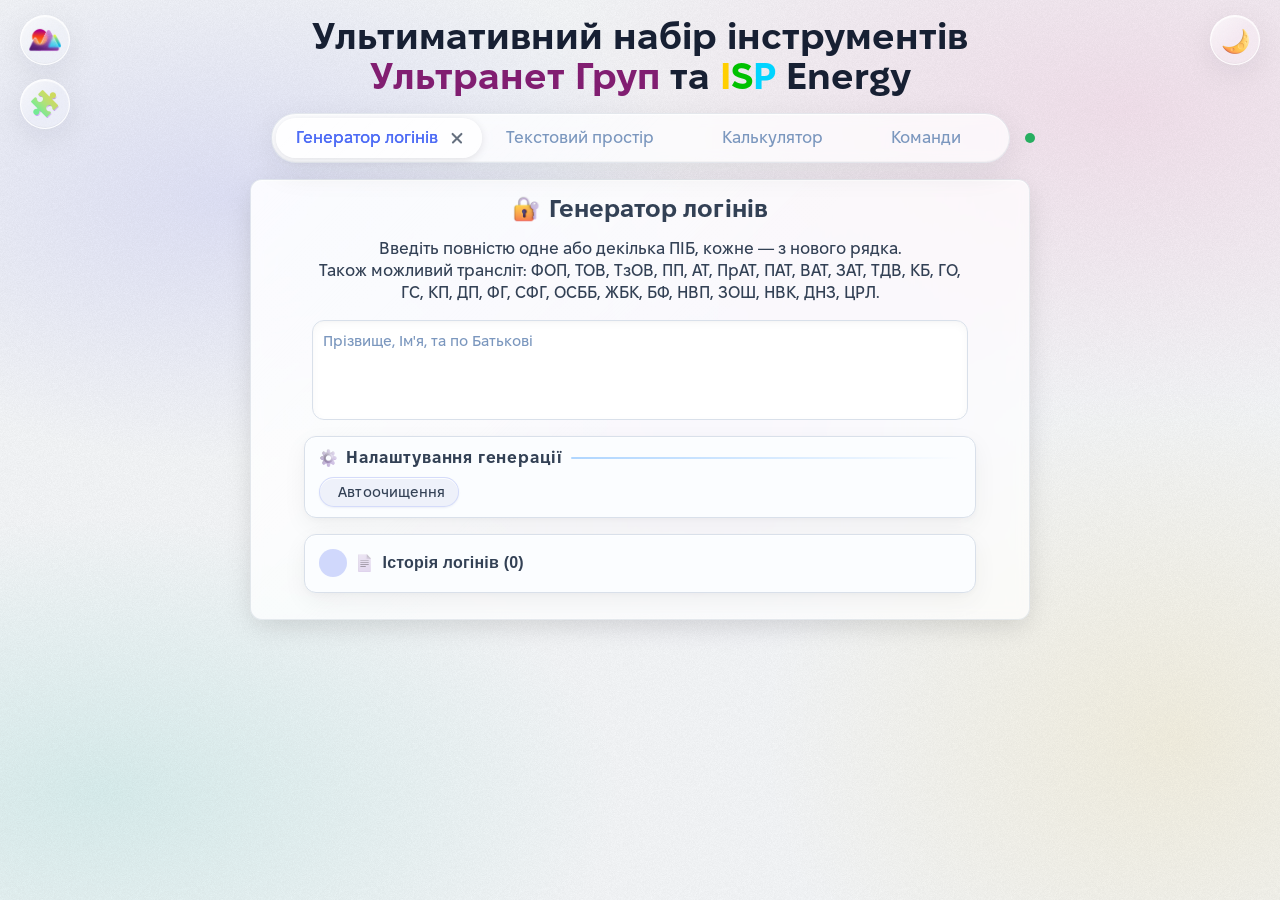
==== commit d541b839: "Update index.html" ====
--- a/index.html
+++ b/index.html
@@ -129,35 +129,6 @@
     <span class="site-status-dot status-green" id="site-status-dot"></span>
 </button>
 </div>
-
-    <script>
-        (function () {
-            var activeTab = localStorage.getItem('activeTab') || 'login-generator';
-            var targetBtn = document.querySelector('.tab-button[data-tab="' + activeTab + '"]');
-            var targetContent = document.querySelector('.container[data-content="' + activeTab + '"]');
-
-            if (!targetBtn || !targetContent) {
-                activeTab = 'login-generator';
-                targetBtn = document.querySelector('.tab-button[data-tab="login-generator"]');
-                targetContent = document.querySelector('.container[data-content="login-generator"]');
-            }
-
-            if (targetBtn) targetBtn.classList.add('active');
-            if (targetContent) {
-                targetContent.classList.add('active');
-                targetContent.style.setProperty('--local-width', targetContent.getAttribute('data-default-width') || '100%');
-                targetContent.style.setProperty('--local-height', targetContent.getAttribute('data-default-height') || '600px');
-            }
-
-            try {
-                var closedTabs = JSON.parse(localStorage.getItem('closedTabsData') || '[]');
-                closedTabs.forEach(function (id) {
-                    var btn = document.querySelector('.tab-button[data-tab="' + id + '"]');
-                    if (btn) btn.classList.add('is-closed');
-                });
-            } catch (e) {}
-        })();
-    </script>
 
         <div class="tab-content-wrapper"> 
 
@@ -482,11 +453,11 @@
             <div class="switch-with-info">
                 
                 <div class="segmented-control">
-                    <button class="segment-btn active" onclick="changeDeviceType(event, 'gpon')">GPON</button>
-                    <button class="segment-btn" onclick="changeDeviceType(event, 'epon')">EPON</button>
-                    <button class="segment-btn" onclick="changeDeviceType(event, 'bdcom')">BDCOM</button>
-                    <button class="segment-btn" onclick="changeDeviceType(event, 'mx80')">MX80</button>
-                </div>
+    <button class="segment-btn" onclick="changeDeviceType(event, 'gpon')">GPON</button>
+    <button class="segment-btn" onclick="changeDeviceType(event, 'epon')">EPON</button>
+    <button class="segment-btn" onclick="changeDeviceType(event, 'bdcom')">BDCOM</button>
+    <button class="segment-btn" onclick="changeDeviceType(event, 'mx80')">MX80</button>
+</div>
                 
                 <!-- ІКОНКА З ПІДКАЗКОЮ -->
                 <div class="info-tooltip-wrapper" title="">
@@ -505,6 +476,73 @@
 </div> <!-- Кінець gpon-commands-container -->
     </div>
 </div>	
+
+<script>
+    (function () {
+        var tplContainer = document.querySelector('.container[data-content="text-templates"]');
+        if (tplContainer) {
+            var isTplEmpty = true;
+            try {
+                var tpls = JSON.parse(localStorage.getItem('textTemplates') || '[]');
+                if (Array.isArray(tpls) && tpls.some(Boolean)) {
+                    isTplEmpty = false;
+                }
+            } catch (e) {}
+
+            if (isTplEmpty) {
+                tplContainer.classList.add('is-empty');
+                var grid = document.getElementById('templates-grid-wrapper');
+                var emptyMsg = document.getElementById('empty-templates-message');
+                if (grid) grid.style.display = 'none';
+                if (emptyMsg) emptyMsg.style.display = 'flex';
+            }
+        }
+
+        var activeTab = localStorage.getItem('activeTab') || 'login-generator';
+        var targetBtn = document.querySelector('.tab-button[data-tab="' + activeTab + '"]');
+        var targetContent = document.querySelector('.container[data-content="' + activeTab + '"]');
+
+        if (!targetBtn || !targetContent) {
+            activeTab = 'login-generator';
+            targetBtn = document.querySelector('.tab-button[data-tab="login-generator"]');
+            targetContent = document.querySelector('.container[data-content="login-generator"]');
+        }
+
+        if (targetBtn) targetBtn.classList.add('active');
+        if (targetContent) {
+            targetContent.classList.add('active');
+            targetContent.style.setProperty('--local-width', targetContent.getAttribute('data-default-width') || '100%');
+            targetContent.style.setProperty('--local-height', targetContent.getAttribute('data-default-height') || '600px');
+        }
+
+        var savedDevice = localStorage.getItem('activeDeviceType') || 'gpon';
+        var segControl = document.querySelector('.segmented-control');
+        if (segControl) {
+            var segBtns = segControl.querySelectorAll('.segment-btn');
+            var matchedSegBtn = null;
+            segBtns.forEach(function (btn) {
+                var attr = btn.getAttribute('onclick') || '';
+                if (attr.indexOf("'" + savedDevice + "'") !== -1) {
+                    matchedSegBtn = btn;
+                }
+            });
+            if (!matchedSegBtn && segBtns.length) matchedSegBtn = segBtns[0];
+            if (matchedSegBtn) {
+                matchedSegBtn.classList.add('active');
+                segControl.style.setProperty('--seg-x', matchedSegBtn.offsetLeft + 'px');
+                segControl.style.setProperty('--seg-w', matchedSegBtn.offsetWidth + 'px');
+            }
+        }
+
+        try {
+            var closedTabs = JSON.parse(localStorage.getItem('closedTabsData') || '[]');
+            closedTabs.forEach(function (id) {
+                var btn = document.querySelector('.tab-button[data-tab="' + id + '"]');
+                if (btn) btn.classList.add('is-closed');
+            });
+        } catch (e) {}
+    })();
+</script>
     
     <div id="notification" class="notification">
         Команда скопійована!
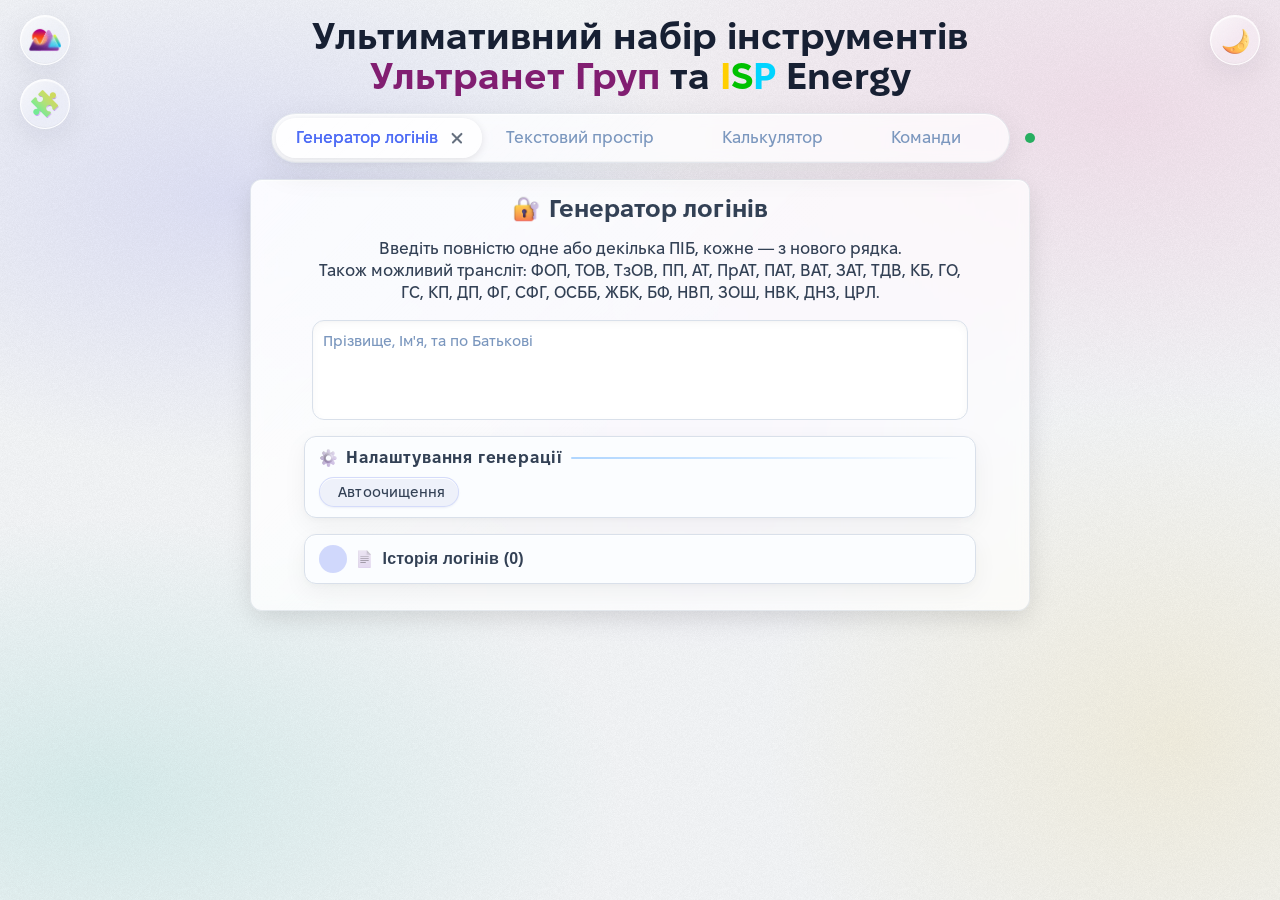
==== commit f0e94906: "1212" ====
--- a/index.html
+++ b/index.html
@@ -303,12 +303,11 @@
     <div class="actions-block-buttons calc-buttons-center">
                         <div class="actions-floor">
                             <button id="set-start-now-btn" class="calc-action-button" title="Встановити початкову дату на сьогодні">
-                                <i class="fa-solid fa-calendar-check"></i> <span>Поточна дата</span>
-                            </button>
-                            <div class="action-divider"></div>
-                            <button id="set-end-time-now-btn" class="calc-action-button" title="Встановити кінцевий час на поточний">
-                                <i class="fa-regular fa-clock"></i> <span>Поточний час</span>
-                            </button>
+    <i class="fa-solid fa-calendar-check"></i> <span>Поточна дата</span>
+</button>
+<button id="set-end-time-now-btn" class="calc-action-button" title="Встановити кінцевий час на поточний">
+    <i class="fa-regular fa-clock"></i> <span>Поточний час</span>
+</button>
                         </div>
                         
                         <div class="actions-floor" style="flex-wrap: wrap; justify-content: center;">
--- a/style.css
+++ b/style.css
@@ -2618,15 +2618,13 @@
     display: flex;
     flex-direction: column;
     gap: 8px;
-    padding: 10px 14px; 
+    padding: 10px 14px;
     border-radius: 12px; 
-    
     background-color: var(--panel-bg); 
     border: 1px solid var(--input-border-color); 
     width: 90%; 
     box-sizing: border-box;
     margin: 0 auto 16px auto;
-
     box-shadow: var(--glass-shadow-outer); 
 }
 
@@ -2763,29 +2761,26 @@
     flex-direction: row; 
     justify-content: space-between; 
     align-items: center;
-    padding: 10px 10px 10px 10px; 
+    padding: 10px 14px; 
     border: 1px solid var(--input-border-color); 
     border-radius: 12px;
     background-color: var(--panel-bg); 
-    min-height: 52px;
+    min-height: 48px;
     margin: 0 0 16px 0;
-    
     box-shadow: var(--glass-shadow-outer);
 }
 
 /* --- ПІДПИС (БЕЙДЖ) ВРІЗАНИЙ В РАМКУ --- */
 .login-generator-container .result-type-badge {
     position: absolute;
-    top: -9px; /* Піднімаємо його на рамку */
-    left: 12px; /* Відступ зліва */
+    top: -9px;
+    left: 14px;
     font-size: 0.65rem;
     text-transform: uppercase;
     font-weight: 800;
     padding: 2px 8px;
     border-radius: 8px;
     line-height: 1;
-    
-    /* Світла тема: кольори бейджа */
     color: #5a32a3;
     background: #e9e4f5;
     border: 1px solid #d4c5f0;
@@ -2881,14 +2876,14 @@
     justify-content: space-between;
     align-items: center;
     width: 100%;
-    padding: 2px 10px 2px 18px;
+    padding: 0 14px;
 }
 
 .history-toggle-btn {
     flex-grow: 1;
     background: transparent;
     border: none;
-    padding: 12px 0; /* 12 + 28 + 12 + 4 (row padding) = 56px (парна висота, як було ~55px) */
+    padding: 10px 0;
     cursor: pointer;
     text-align: left;
     display: flex;
@@ -2919,7 +2914,7 @@
     font-size: var(--btn-ghost-icon-size);
     line-height: 1;
     margin-right: 8px;
-    margin-left: -4px;
+        margin-left: 0;
     transition: transform 0.35s cubic-bezier(0.4, 0, 0.2, 1), background-color 0.25s ease, color 0.25s ease;
     will-change: transform;
 }
@@ -2951,7 +2946,7 @@
 .clear-history-header-btn {
 width: var(--btn-ghost-size);
     height: var(--btn-ghost-size);
-    margin: 0 6px 0 0;
+    margin: 0;
     padding: 0;
     border-radius: 50%;
     font-size: var(--btn-ghost-icon-size);
@@ -2975,8 +2970,8 @@
 .history-content-wrapper {
     display: flex;
     flex-direction: column;
-    max-height: 0; /* Замість grid-template-rows: 0fr */
-    visibility: hidden; /* Повністю вимикає блок, щоб відступи всередині не розтягували висоту */
+    max-height: 0;
+    visibility: hidden;
     overflow: hidden;
     opacity: 0;
     transform: translateY(-10px);
@@ -2986,7 +2981,7 @@
                 transform 0.3s ease-out, 
                 padding 0.4s ease-out, 
                 visibility 0.4s;
-    border-top: 1px solid transparent;
+    border-top: none;
 }
 
 .history-content-wrapper.open {
@@ -2995,13 +2990,13 @@
     opacity: 1;
     transform: translateY(0);
     width: 100%;
-    padding: 14px;
+    padding: 10px 14px;
     border-top: 1px solid var(--input-border-color);
     background-color: var(--input-bg-color);            
 }
 
 #history-list {
-    padding: 2px 2px 2px 0;
+    padding: 0;
     display: grid;
     grid-template-columns: 1fr 1fr;
     gap: 10px 10px;
@@ -3972,7 +3967,7 @@
 /* 4. Внутрішня сітка пошуку: ряд 1 - поля вводу + швидкість, ряд 2 - кнопки */
 .search-panel-columns {
     display: grid;
-    grid-template-columns: minmax(0, 1fr) 120px;
+    grid-template-columns: minmax(0, 1fr) 122px;
     gap: var(--btn-gap);
     align-items: start;
     width: 100%;
@@ -4027,11 +4022,11 @@
     box-shadow: var(--glass-shadow-input-focus);
 }
 
-/* static, щоб випадаючий список розтягувався на всю ширину .speed-field */
-.speed-field .speed-dropdown {
-    position: static;
-    flex: 1 1 0;
-    min-width: 0;
+.speed-dropdown-value {
+    flex: 0 0 auto;
+    white-space: nowrap;
+    text-align: left;
+    margin-right: 0;
 }
 
 /* Рамку тепер малює .speed-field, а не сам селектор */
@@ -4045,7 +4040,7 @@
 }
 
 .speed-field .btn-replace-speed {
-    flex: 0 0 30px;
+    flex: 0 0 33px;
     display: flex;
     align-items: center;
     justify-content: center;
@@ -4355,7 +4350,6 @@
 
 .speed-dropdown-emoji {
     flex: none;
-    margin-right: 6px;
 }
 
 /* --- Яскраві у фокусі / коли список відкритий --- */
@@ -4750,10 +4744,10 @@
     display: flex;
     align-items: center;
     justify-content: flex-start;
-    gap: 0px;
+    gap: 6px;
     width: 100%;
     height: 30px;
-    padding: 0px 7px 0px 6px;
+    padding: 0 7px 0 6px;
     border-radius: 8px;
     border: 1px solid var(--input-border-color);
     background-color: var(--input-bg-color);
@@ -4771,11 +4765,12 @@
     overflow: hidden;
     text-overflow: ellipsis;
     white-space: nowrap;
-    margin-right: 6px;
+    text-align: left;
+    margin-right: 0;
 }
 
 .speed-dropdown-arrow {
-        margin-left: auto;
+    margin-left: auto;
     display: flex;
     align-items: center;
     justify-content: center;
@@ -4815,7 +4810,7 @@
 
 /* Ширина під конкретні місця використання */
 .config-row .speed-dropdown.config-speed-dropdown {
-    flex: 0 0 90px;
+    flex: 0 0 89px;
 }
 
 /* ================================================================
@@ -4849,14 +4844,13 @@
 .date-inputs-row {
     display: flex;
     justify-content: center;
-    gap: 20px;
+    gap: 14px;
     width: 410px;
     background-color: var(--panel-bg); 
     border: 1px solid var(--input-border-color);
     border-radius: 12px;
-    padding: 14px 20px;
+    padding: 14px;
     margin: 0;
-
     box-shadow: var(--glass-shadow-outer); 
 }
 
@@ -4900,16 +4894,14 @@
     display: flex;
     flex: 1;
     flex-direction: column;
-    margin-bottom: 0px;
     position: relative;
-    flex-grow: 1;
-	gap: 1px;
-	max-width: 170px;
+    min-width: 0;
+    gap: 8px;
 }
 
 /* date calculator container */
 .date-calculator-container .date-input-group label {
-    margin-bottom: 10px;
+    margin-bottom: 0;
     font-size: 1em;
     font-weight: bold;
     color: #555;
@@ -4932,15 +4924,15 @@
 }
 
 .date-calculator-container .date-input-group input[type="date"],
-.date-calculator-container .date-input-group input[type="time"] { 
-    padding: 10px;
-    border: 2px solid #ccc; /* Це лише для світлої теми, якщо немає фокусу */
-    border-radius: 8px; 
+.date-calculator-container .date-input-group input[type="time"] {
+    padding: 8px 10px;
+    border: 1px solid var(--input-border-color);
+    border-radius: 8px;
     font-size: 0.8em;
     cursor: pointer;
     width: 100%;
-    margin-bottom: 5px;
-    font-weight: normal; 
+    margin-bottom: 0;
+    font-weight: normal;
 }
 
 /* date calculator container — ховер */
@@ -4963,10 +4955,9 @@
 /* Стилізуємо заголовок-шапку з високим контрастом */
 .date-calculator-container #result-section h2 {
     margin: 0;
-    padding: 10px 15px;
+    padding: 10px 14px;
     font-size: 1.2em;
     font-weight: 600;
-
     background-color: rgba(0, 123, 255, 0.1); /* 10% прозорості від основного синього */
     color: var(--primary-accent-color);
     border-bottom: 1px solid rgba(79, 109, 245, 0.15); /* Ледь помітний роздільник */
@@ -4974,7 +4965,7 @@
 
 /* Область з контентом має свій фон для відділення */
 .date-calculator-container #result-section #result-display {
-    padding: 15px;
+    padding: 14px;
     background-color: var(--panel-bg);
 	border-radius: 0px; 
 }
@@ -5010,21 +5001,19 @@
 .calculator-actions-block {
     display: flex;
     flex-direction: column;
-    gap: 12px; 
-    
-    padding: 14px 20px; 
+    gap: 10px;
+    padding: 14px;
     border-radius: 12px; 
     background-color: var(--panel-bg); 
     border: 1px solid var(--input-border-color); 
     width: 410px;
-
     box-shadow: var(--glass-shadow-outer); 
 }
 
 /* Додатковий клас, щоб кнопки в калькуляторі стояли по центру */
-.calc-buttons-center { justify-content: center; }
-
-.quick-add-container { display: flex; flex-direction: column; gap: 12px; width: 100%; }
+.calc-buttons-center { justify-content: center; gap: 10px; }
+
+.quick-add-container { display: flex; flex-direction: column; gap: 10px; width: 100%; }
 
 /* =========================================================
    --- 3. РОЗДІЛЕНИЙ ПЕРЕМИКАЧ (+1, -1, +3 місяці) ---
@@ -5101,12 +5090,8 @@
     justify-content: center;
     align-items: center;
     gap: var(--btn-gap);
-    row-gap: 12px;
+    row-gap: 10px;
     width: 100%;
-}
-
-body.dark .action-divider { 
-    background-color: rgba(255, 255, 255, 0.15); 
 }
 
 /* =========================================================
@@ -5723,7 +5708,7 @@
     display: flex !important;
     flex-direction: column;
     min-height: 0;
-    padding-bottom: 13px;
+    padding-bottom: 14px;
     overflow: hidden !important;
 }
 
@@ -5774,7 +5759,7 @@
     align-items: center;
     flex-shrink: 0 !important;
     z-index: 20;
-    margin-bottom: 16px;
+    margin-bottom: 14px;
 }
 
 .switch-with-info {
@@ -5898,8 +5883,8 @@
     display: flex;
     justify-content: space-between;
     align-items: center;
-    gap: 15px; /* Замість margin-right, створює рівний відступ між ними */
-    padding: 5px 7px; 
+    gap: 14px;
+    padding: 6px 8px;
     background-color: transparent; 
     cursor: pointer;
     transition:
@@ -5984,11 +5969,12 @@
     display: flex;
     justify-content: space-between;
     align-items: center;
-    padding: 5px 7px;
+    gap: 14px;
+    padding: 6px 8px;
     cursor: pointer;
     transition: background-color 0.22s cubic-bezier(0.4, 0, 0.2, 1);
     border-radius: 8px;
-    margin: 0 10px 0 10px; 
+    margin: 0 10px;
     font-size: 1em;
 }
 
@@ -6049,13 +6035,9 @@
 /* === НОВИЙ СТИЛЬ ДЛЯ JS-ЛІНІЇ === */
 .dynamic-center-divider {
     position: absolute;
-    top: 16px;
-    
-    /* Ставимо рівно на 50% (браузер сам розбереться зі скролбаром) */
+    top: 14px;
     left: 50%; 
-    /* Зсуваємо лінію вліво рівно на половину її власної товщини */
     transform: translateX(-50%); 
-    
     width: 2px;
     background-color: var(--input-border-color);
     pointer-events: none;
@@ -6771,8 +6753,7 @@
     }
 
     .login-actions-block {
-        margin-bottom: 10px !important;
-        padding: 8px 12px !important;
+        margin-bottom: 10px !important
     }
 
     .container.login-generator-container.active .content-card {
